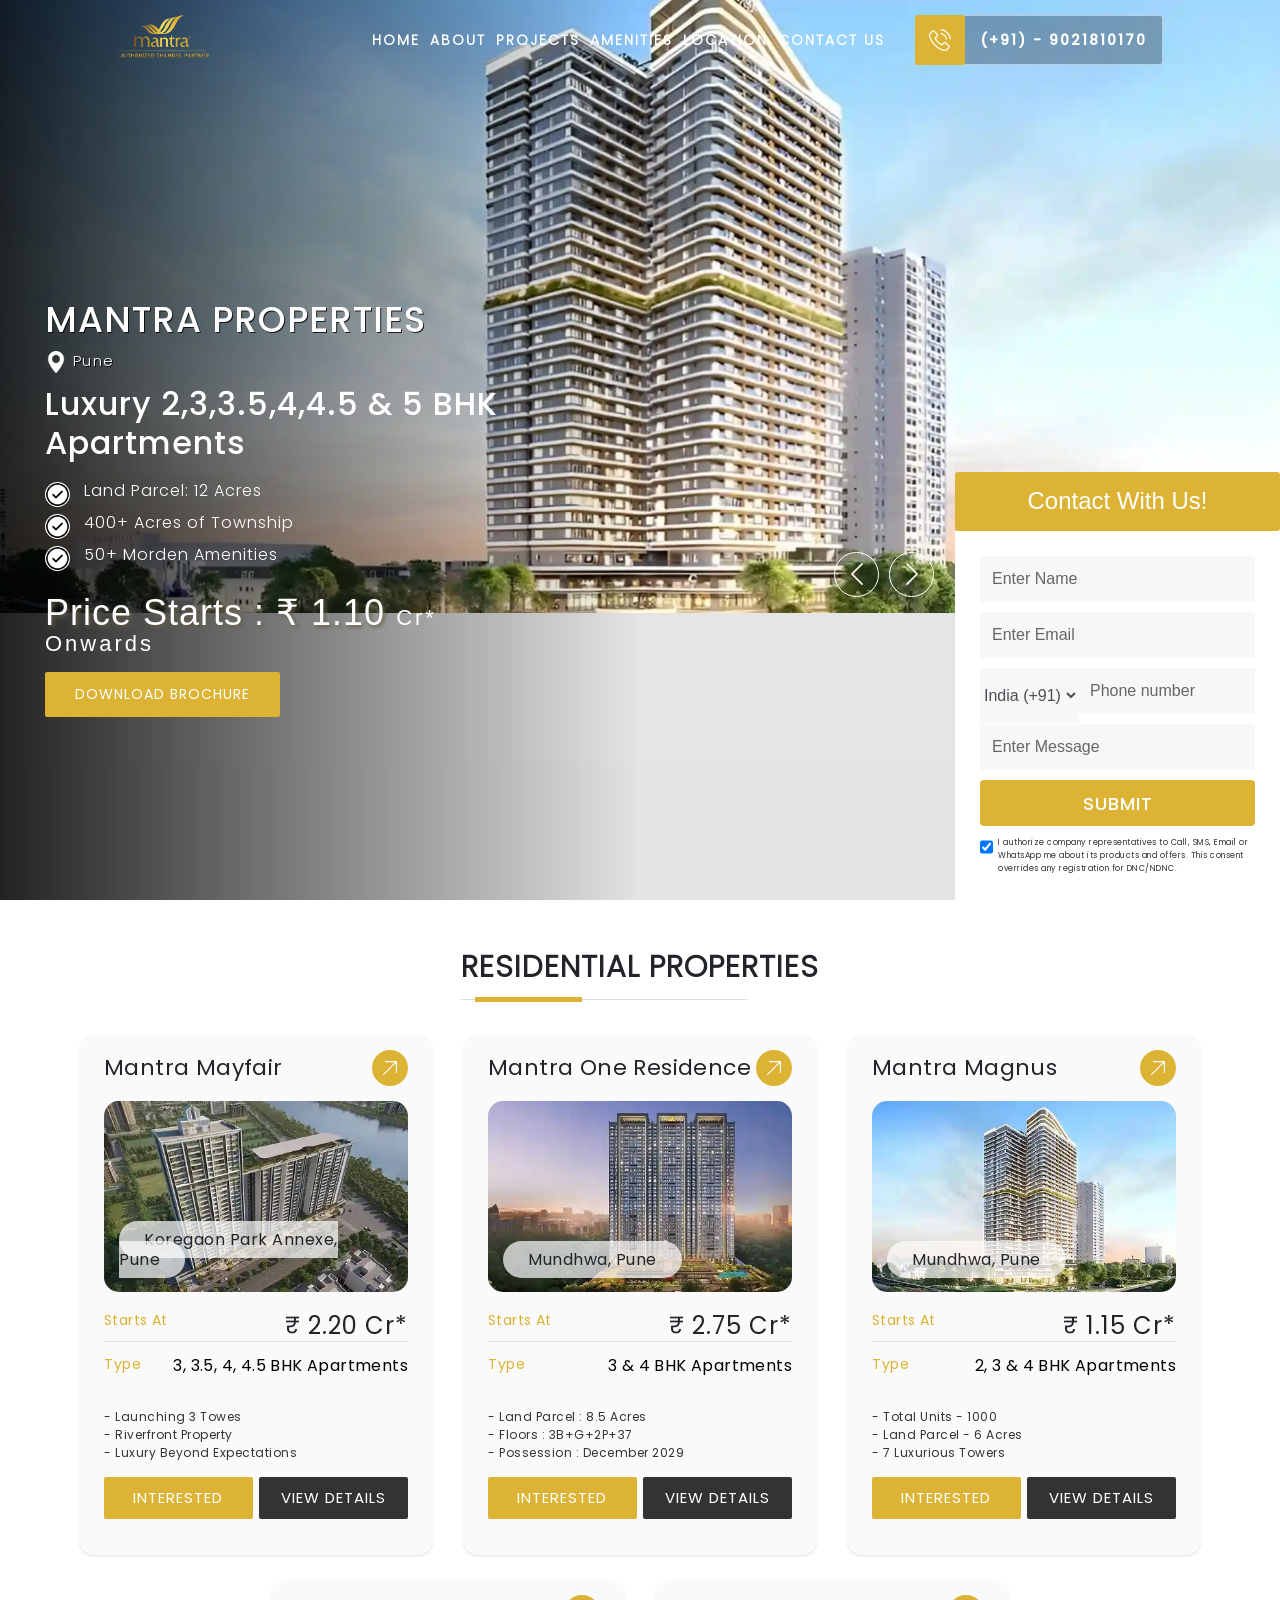
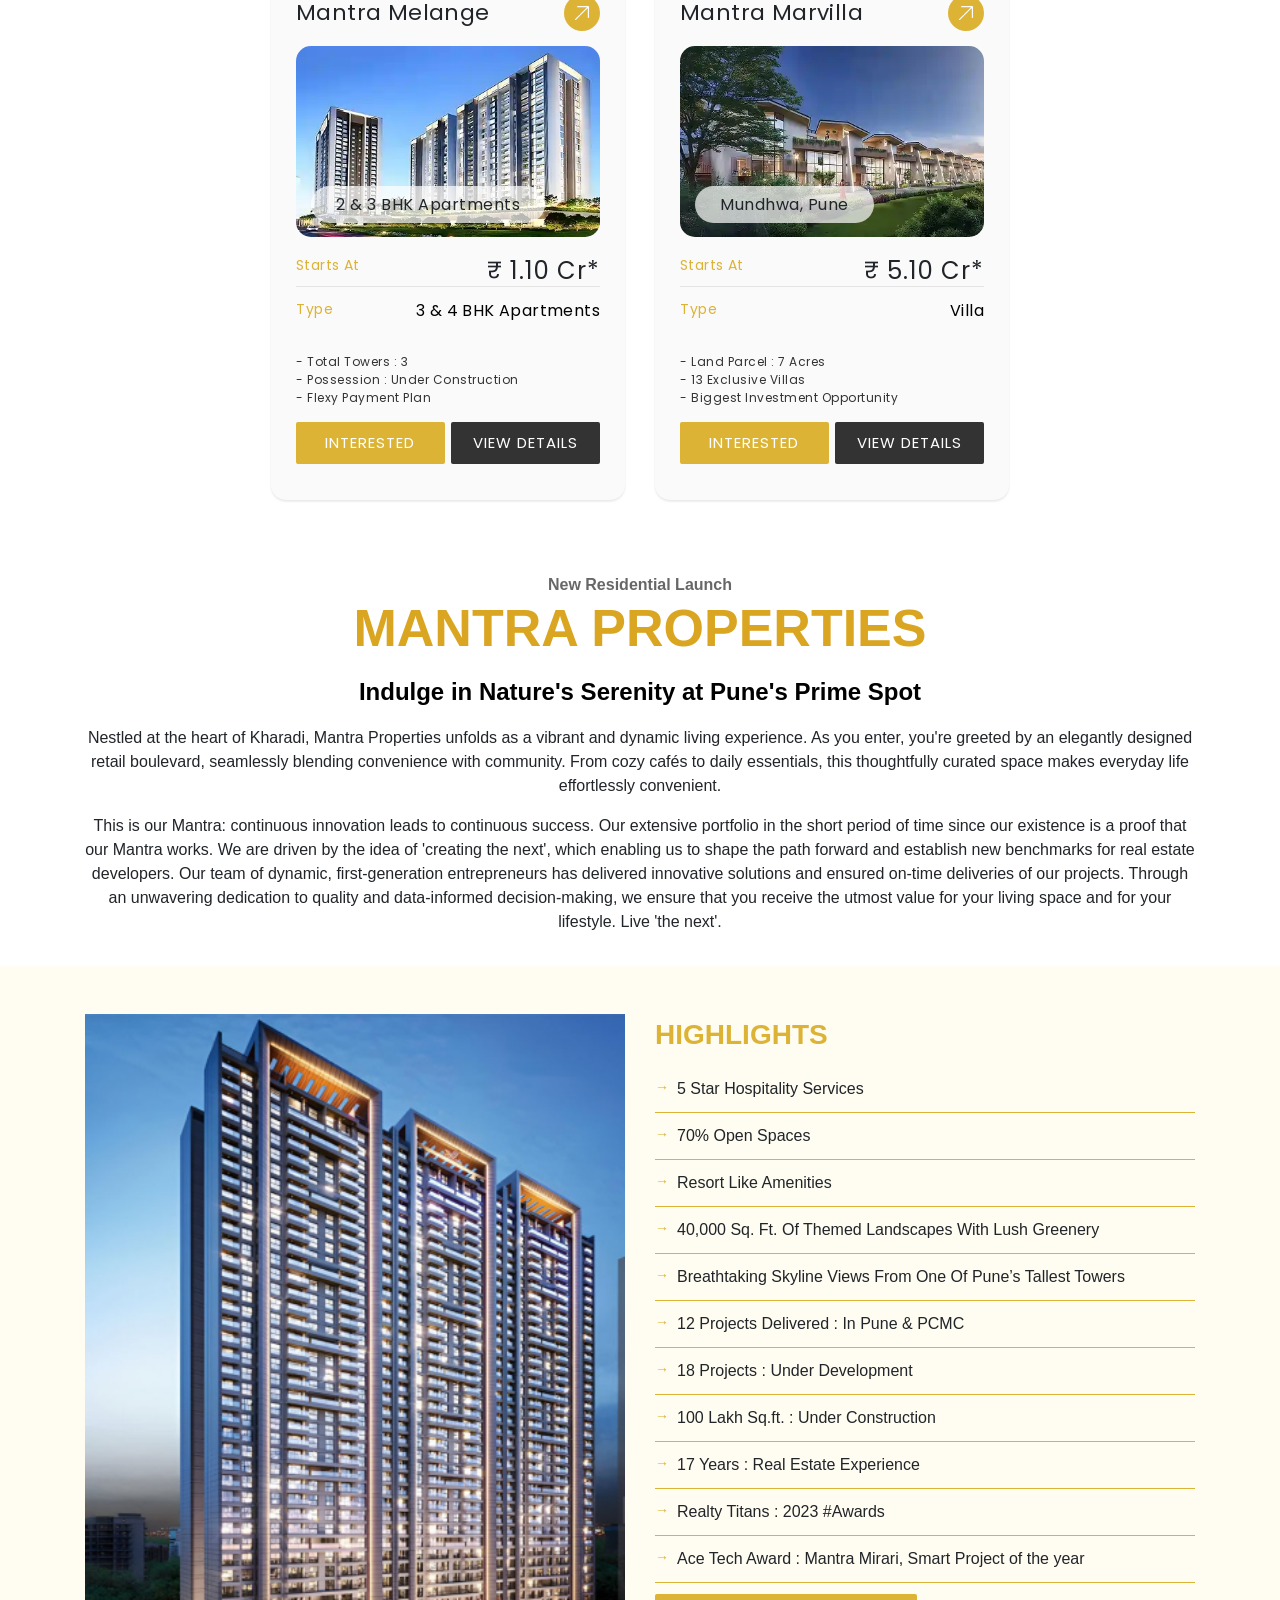
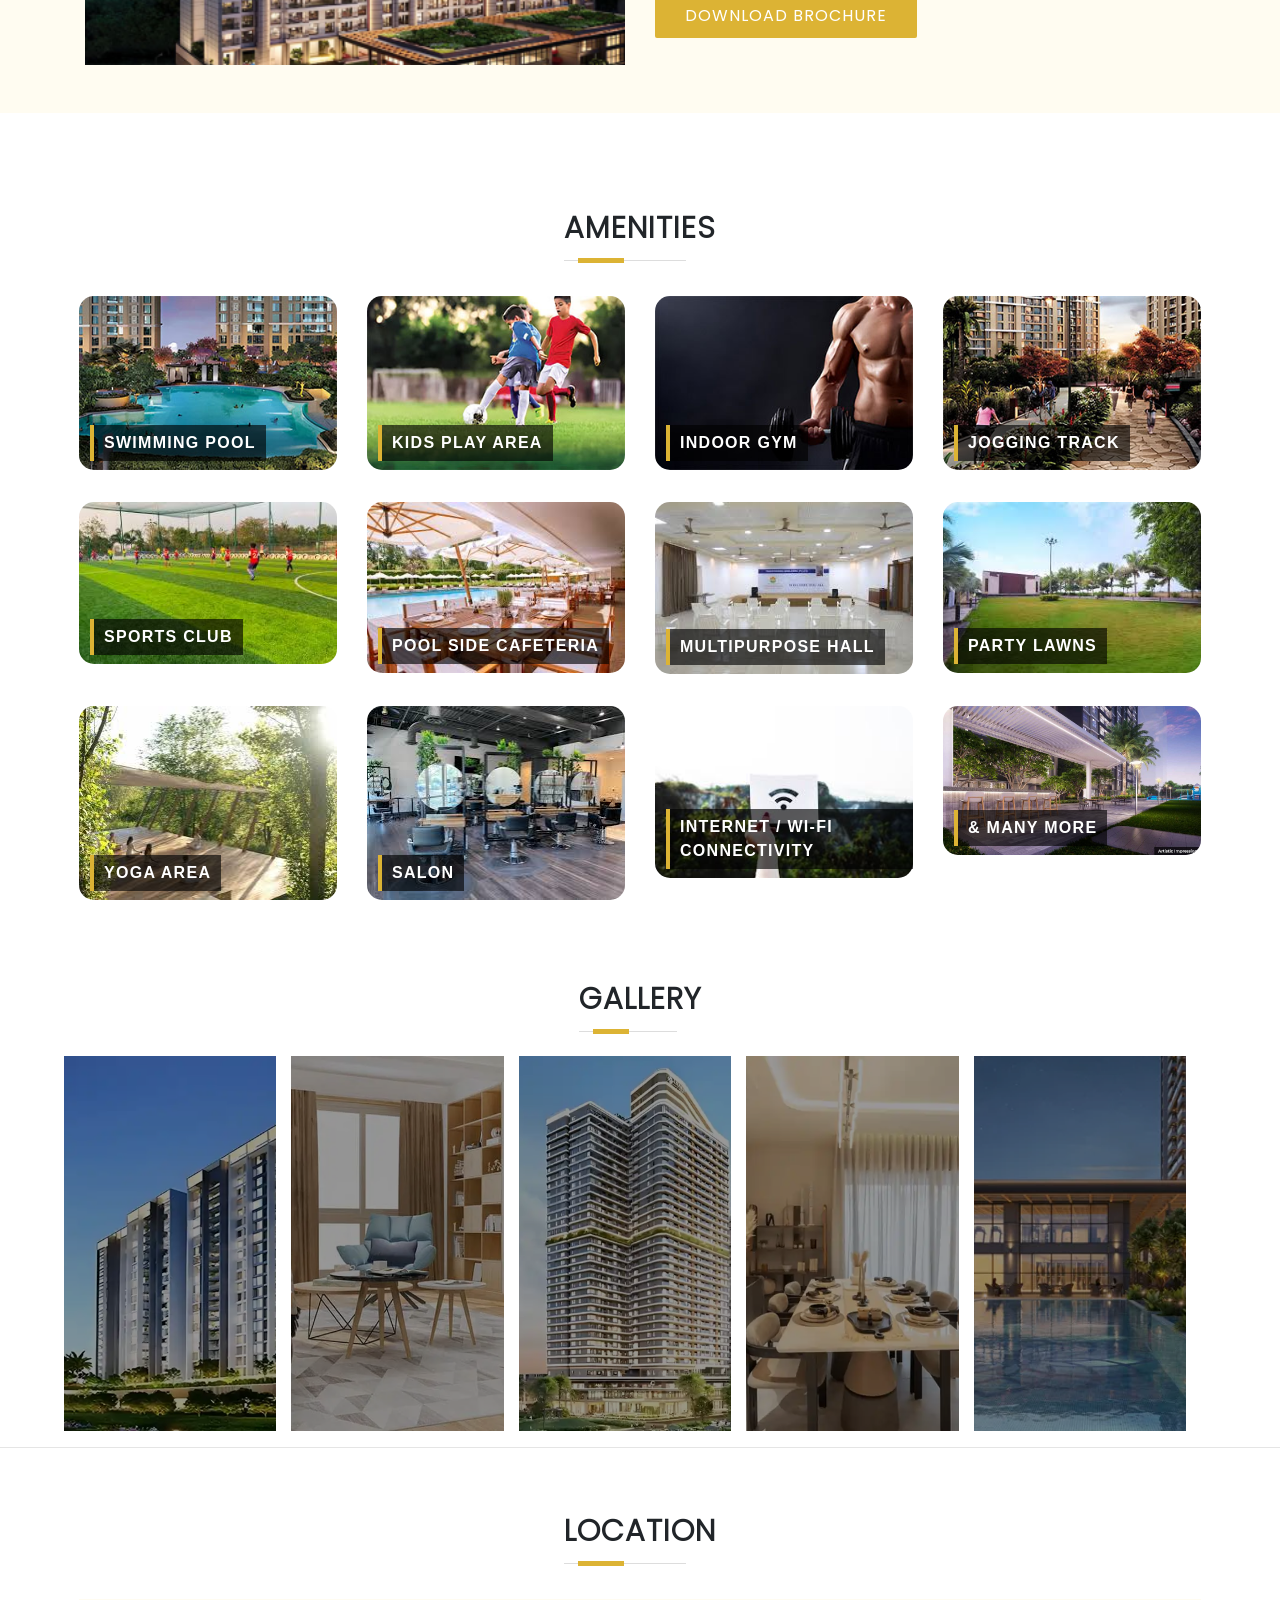
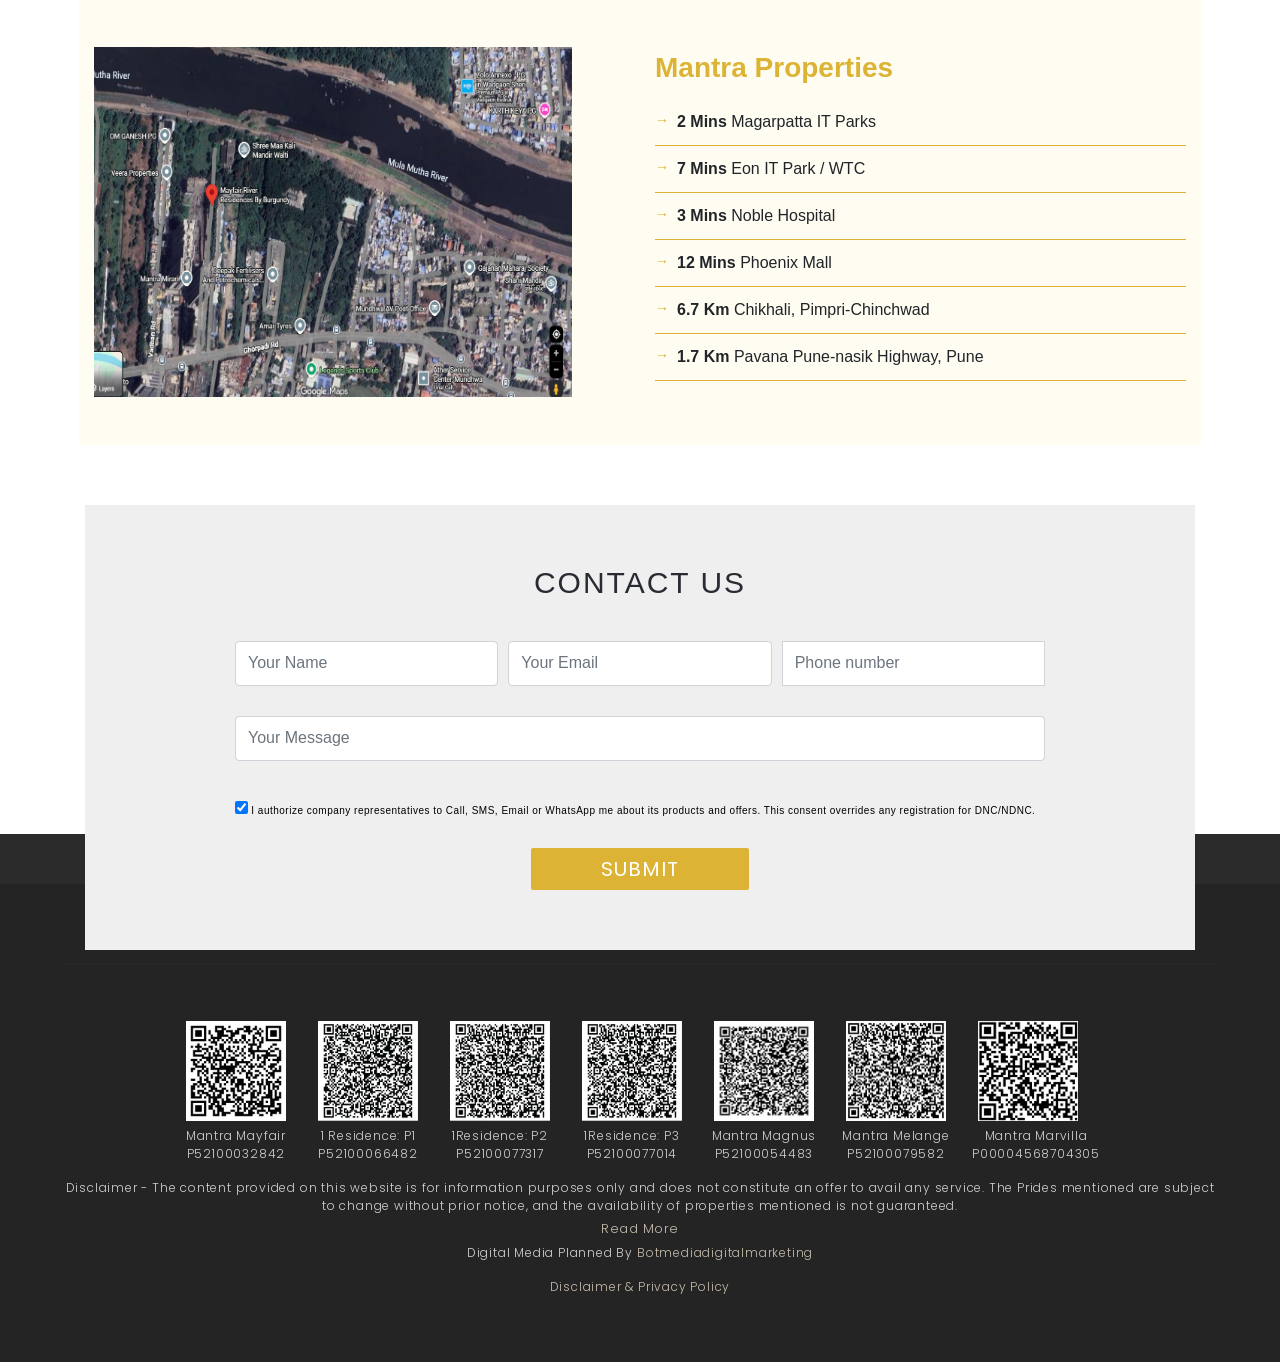
==== index.html @ 7370e125 "add" ====
﻿<!doctype html>
<html lang="en">
<meta http-equiv="content-type" content="text/html;charset=UTF-8" />

<head>
  <meta charset="utf-8">
  <meta name="viewport" content="width=device-width, initial-scale=1, shrink-to-fit=no">
  <title>Mantra Properties | Pune | 2, 3, 3.5, 4, 4.5 & 5 BHK Apartments </title>
  <link rel="shortcut icon" href="images/others/favicon.png" type="image/x-icon">
  <meta name="keywords"
    content="Mantra Properties, Pune, 2, 3, 3.5, 4, 4.5 & 5 BHK Apartments, Mantra Mayfair, One resisdence , Magnus , Melange, Burgundy Marvilla">
  <meta name="description"
    content="Mantra Properties is a leading real estate company in Pune. Nestled at the heart of Kharadi, Mantra Properties unfolds as a vibrant and dynamic living experience. ">
  <link rel="stylesheet" href="css/bootstrap.min.css">
  <link rel="stylesheet" href="css/magnific-popup.css">
  <!-- <link rel="preload" href="fonts/micon.woff2" as="font" type="font/woff2" crossorigin /> -->
  <link rel="stylesheet" href="../cdnjs.cloudflare.com/ajax/libs/font-awesome/4.7.0/css/font-awesome.min.css">
  <!-- <link rel="stylesheet" href="css/style.css"  media="print" onload="this.media='all'; this.onload=null;"> -->
  <link rel="stylesheet" href="css/style.css">
  <!-- <link rel="stylesheet" href="css/micro-site.css"> -->
  <!-- <link rel="stylesheet" href="css/respo.css"> -->

  <!-- Google Tag Manager -->
  <script>(function (w, d, s, l, i) {
      w[l] = w[l] || []; w[l].push({
        'gtm.start':
          new Date().getTime(), event: 'gtm.js'
      }); var f = d.getElementsByTagName(s)[0],
        j = d.createElement(s), dl = l != 'dataLayer' ? '&l=' + l : ''; j.async = true; j.src =
          '../www.googletagmanager.com/gtm5445.html?id=' + i + dl; f.parentNode.insertBefore(j, f);
    })(window, document, 'script', 'dataLayer', 'GTM-PCQ9DB93');</script>
  <!-- End Google Tag Manager -->
  <!-- Google tag (gtag.js) -->
  <script async src="https://www.googletagmanager.com/gtag/js?id=AW-17489241888"></script>
  <script>
    window.dataLayer = window.dataLayer || [];
    function gtag() { dataLayer.push(arguments); }
    gtag('js', new Date());

    gtag('config', 'AW-17489241888');
  </script>
  <style>
    select.form-select.my_country_name {
      width: 99px;
      height: 46px;
      color: #495057;
      border: 0.5px solid #ccc;
    }

    @media only screen and (max-width: 991px) {
      select.form-select.my_country_name {
        width: 99px;
        height: 41.5px;
        color: #495057;
        border: 0.5px solid #ccc;
        background-color: #ffffff;
      }
    }

    @media screen and (max-width:767px) {
      select.form-select.my_country_name {
        width: 99px;
        height: 41.5px;
        color: #495057;
        border: 0.5px solid #ccc;
        background-color: #ffffff;
      }

    }

    #contactusselect {
      height: 55px;
      border: none;
      background-color: #f7f7f7;
    }

    @media only screen and (max-width: 991px) {
      #contactusselect {
        height: 46px;
        border: none;
        background-color: #f7f7f7;
      }
    }

    @media screen and (max-width:767px) {

      #contactusselect {
        height: 46px;
        border: none;
        background-color: #f7f7f7;
      }

    }

    .mobile-bottom {
      background: #000;
      position: fixed;
      bottom: 0;
      width: 100%;
      z-index: 9;
      border-top: 1px solid #3c3c3c;
      display: none
    }

    .mobile-bottom ul {
      padding: 0;
      margin: 0;
      display: flex;
      flex-direction: row;
      flex-wrap: wrap;
    }

    .mobile-bottom li {
      display: inline-block;
      width: 32%;
      padding: 10px 10px;
      color: #333;
      text-align: center;
      border-right: 1px solid #606060
    }

    .mobile-bottom .last-child {
      border-right: none;
    }

    .mobile-bottom li i {
      font-size: 20px;
      color: #bb892c
    }

    .mobile-bottom li a {
      color: #fff;
      text-align: center;
      text-decoration: none;
      width: 100%;
      display: block;
      font-size: 14px
    }

    .mobile-bottom img {
      width: 30px;
      height: 30px;
      margin-bottom: 0
    }

    @media screen and (max-width:767px) {
      .mobile-bottom {
        display: block
      }
    }
  </style>
</head>

<body>
  <div class="mobile-bottom">
    <ul>
      <li>
        <a
          href="https://api.whatsapp.com/send?phone=+919021810170%20&amp;text=Hello,%20Looking%20for%20Mantra%20Properties,%20Pune.%20Get%20in%20touch%20with%20me%20my%20name%20is">
          <div class="sheak">
            <img src="images/whatsapp.png" alt="whatsapp">
          </div>
        </a>
      </li>
      <li>
        <a href="index.html">
          <div class="sheak">
            <img src="images/builder-logo-light.png" alt="phone" width="50px" height="50px" class="img-responsive">
          </div>
        </a>
      </li>
      <li class="last-child">
        <a href="tel:+919021810170">
          <div class="sheak">
            <img src="images/phone.png" alt="phone">
          </div>
        </a>
      </li>
    </ul>
  </div>
  <!-- Google Tag Manager (noscript) -->
  <noscript><iframe src="https://www.googletagmanager.com/ns.html?id=GTM-PCQ9DB93" height="0" width="0"
      style="display:none;visibility:hidden"></iframe></noscript>
  <!-- End Google Tag Manager (noscript) -->
  <header class="header_area">
    <div class="main_header_area animated">
      <div class="inner-box">
        <nav id="navigation1" class="navigation">
          <div class="nav-header">
            <a class="nav-brand" href="index.html">
              <img class="deks_logo" src="images/builder-logo-light.png" alt="image">
            </a>
            <div class="nav-toggle" type="button" data-bs-toggle="collapse" data-bs-target="#navigation1"></div>
          </div>
          <div class="nav-menus-wrapper navbar-collapse c" id="navigation1">
            <ul class="nav-menu align-to-right">
              <li class="nav-item"><a href="index.html" class="nav-item-2">Home</a></li>
              <li><a href="#overview" class="nav-item-2">About</a></li>
              <li><a href="#projects" class="nav-item-2">Projects</a></li>
              <li><a href="#amenities" class="nav-item-2">Amenities</a></li>
              <li><a href="#location" class="nav-item-2">Location</a></li>
              <li><a href="#contact-us" class="nav-item-2">Contact Us</a></li>
              <li><a href="tel:+91-9021810170"><small><img src="images/icon/phone-call.png" alt="icon"></small>
                  <span>(+91) - 9021810170</span></a></li>
            </ul>
          </div>
        </nav>
      </div>
    </div>
  </header>

  <!--gallery-->
  <div class="gallery-wrapper micro-gallery" id="gallery">
    <div class="content">
      <div class="gallery">
        <div id="demo" class="carousel slide" data-ride="carousel">
          <div class="carousel-inner">
            <div class="carousel-item active">
              <picture>
                <source media="(max-width:768px)" srcset="images/slider/banner2.webp">
                <img src="images/slider/banner2.webp" class="img-fluid w-100" alt="banner image">
              </picture>
            </div>
            <div class="carousel-item ">
              <picture>
                <source media="(max-width:768px)" srcset="images/slider/banner3.webp">
                <img src="images/slider/banner3.webp" class="img-fluid w-100" alt="banner image">
              </picture>
            </div>
          </div>
          <div class="arow-sl-mic">
            <div class="swiper-prev-button">
              <div class="span">
                <a class="carousel-control-prev" href="#demo" data-slide="prev">
                  <img class="material-icons" src="images/icon/prev.png" alt="icon">
                </a>
              </div>
            </div>
            <div class="swiper-next-button">
              <div class="span">
                <a class="carousel-control-next" href="#demo" data-slide="next">
                  <img class="material-icons" src="images/icon/next.png" alt="icon">
                </a>
              </div>
            </div>
          </div>
        </div>
      </div>

      <div class="main-content">
        <div class="inner-content">
          <div class="right-box">
            <div class="box">
              <h1>Mantra Properties </h1>
              <p><img src="images/icon/location.webp" alt=""> Pune</p>
              <h6>Luxury 2,3,3.5,4,4.5 & 5 BHK Apartments</h6>
              <ul>
                <li><img src="images/icon/checkb.png" alt="icon"> <span>Land Parcel: 12 Acres</span></li>
                <li><img src="images/icon/checkb.png" alt="icon"> <span>400+ Acres of Township </span></li>
                <li><img src="images/icon/checkb.png" alt="icon"> <span>50+ Morden Amenities</span></li>
              </ul>
              <div class="price-box">
                <div class="inner-p notifications_store">
                  <h2 id="number_notification">Price Starts : ₹ 1.10 <span>Cr* Onwards</span>
                  </h2>
                </div>
              </div>
              <div class="mobile-brochure">
                <button class="light-btn mb" data-toggle="modal" data-target="#form">Download Brochure</button>
              </div>
            </div>
          </div>
        </div>
      </div>
    </div>
  </div>
  <div class="form-box">
    <div class="top_form">
      <h2>Contact With Us! <span> <i class="fa fa-minus-circle mybtn" aria-hidden="true" id="showfrm"></i> </span></h2>
    </div>
    <div class="Pricelistdiv12 inner-box" id="Pricelistdiv121111">
      <div class="from-banner">
        <div class="form_content">
          <div class="Pricelistdiv12">
            <form action="contact.php" method="post" class="form-side" id="pardotForm" class="pardotForm">
              <div class="form_inner">
                <div class="box">
                  <input type="text" class="form-control" id="fname" name="name" required placeholder="Enter Name">
                  <div class="error" id="name_error"></div>
                </div>
                <div class="box">
                  <input type="email" class="form-control" id="email" placeholder="Enter Email" name="email" required>
                  <div class="error" id="address_error"></div>
                </div>
                <div class="box input-group">
                  <select class=" form-select my_country_name " id="contactusselect" name="country_name">
                    <option data-countrycode="IN" value="India" data-contry_code="91">India (+91)</option>
                    <option data-countrycode="AF" value="Afghanistan" data-contry_code="93">Afghanistan (+93)</option>
                    <option data-countrycode="AL" value="Albania" data-contry_code="355">Albania (+355)</option>
                    <option data-countrycode="DZ" value="Algeria" data-contry_code="213">Algeria (+213)</option>
                    <option data-countrycode="AS" value="American Samoa" data-contry_code="1-684">American Samoa
                      (+1-684)
                    </option>
                    <option data-countrycode="AD" value="Andorra" data-contry_code="376">Andorra (+376)</option>
                    <option data-countrycode="AO" value="Angola" data-contry_code="244">Angola (+244)</option>
                    <option data-countrycode="AI" value="Anguilla" data-contry_code="1-264">Anguilla (+1-264)</option>
                    <option data-countrycode="AQ" value="Antarctica" data-contry_code="672">Antarctica (+672)</option>
                    <option data-countrycode="AG" value="Antigua and Barbuda" data-contry_code="1-268">Antigua and
                      Barbuda
                      (+1-268)</option>
                    <option data-countrycode="AR" value="Argentina" data-contry_code="54">Argentina (+54)</option>
                    <option data-countrycode="AM" value="Armenia" data-contry_code="374">Armenia (+374)</option>
                    <option data-countrycode="AW" value="Aruba" data-contry_code="297">Aruba (+297)</option>
                    <option data-countrycode="AU" value="Australia" data-contry_code="61">Australia (+61)</option>
                    <option data-countrycode="AT" value="Austria" data-contry_code="43">Austria (+43)</option>
                    <option data-countrycode="AZ" value="Azerbaijan" data-contry_code="994">Azerbaijan (+994)</option>
                    <option data-countrycode="BS" value="Bahamas" data-contry_code="1-242">Bahamas (+1-242)</option>
                    <option data-countrycode="BH" value="Bahrain" data-contry_code="973">Bahrain (+973)</option>
                    <option data-countrycode="BD" value="Bangladesh" data-contry_code="880">Bangladesh (+880)</option>
                    <option data-countrycode="BB" value="Barbados" data-contry_code="1-246">Barbados (+1-246)</option>
                    <option data-countrycode="BY" value="Belarus" data-contry_code="375">Belarus (+375)</option>
                    <option data-countrycode="BE" value="Belgium" data-contry_code="32">Belgium (+32)</option>
                    <option data-countrycode="BZ" value="Belize" data-contry_code="501">Belize (+501)</option>
                    <option data-countrycode="BJ" value="Benin" data-contry_code="229">Benin (+229)</option>
                    <option data-countrycode="BM" value="Bermuda" data-contry_code="1-441">Bermuda (+1-441)</option>
                    <option data-countrycode="BT" value="Bhutan" data-contry_code="975">Bhutan (+975)</option>
                    <option data-countrycode="BO" value="Bolivia" data-contry_code="591">Bolivia (+591)</option>
                    <option data-countrycode="BA" value="Bosnia and Herzegowina" data-contry_code="387">Bosnia and
                      Herzegowina (+387)</option>
                    <option data-countrycode="BW" value="Botswana" data-contry_code="267">Botswana (+267)</option>
                    <option data-countrycode="BV" value="Bouvet Island" data-contry_code="47">Bouvet Island (+47)
                    </option>
                    <option data-countrycode="BR" value="Brazil" data-contry_code="55">Brazil (+55)</option>
                    <option data-countrycode="IO" value="British Indian Ocean Territory" data-contry_code="246">British
                      Indian Ocean Territory (+246)</option>
                    <option data-countrycode="BN" value="Brunei Darussalam" data-contry_code="673">Brunei Darussalam
                      (+673)
                    </option>
                    <option data-countrycode="BG" value="Bulgaria" data-contry_code="359">Bulgaria (+359)</option>
                    <option data-countrycode="BF" value="Burkina Faso" data-contry_code="226">Burkina Faso (+226)
                    </option>
                    <option data-countrycode="BI" value="Burundi" data-contry_code="257">Burundi (+257)</option>
                    <option data-countrycode="KH" value="Cambodia" data-contry_code="855">Cambodia (+855)</option>
                    <option data-countrycode="CM" value="Cameroon" data-contry_code="237">Cameroon (+237)</option>
                    <option data-countrycode="CA" value="Canada" data-contry_code="1">Canada (+1)</option>
                    <option data-countrycode="CV" value="Cape Verde" data-contry_code="238">Cape Verde (+238)</option>
                    <option data-countrycode="KY" value="Cayman Islands" data-contry_code="1-345">Cayman Islands
                      (+1-345)
                    </option>
                    <option data-countrycode="CF" value="Central African Republic" data-contry_code="236">Central
                      African
                      Republic (+236)</option>
                    <option data-countrycode="TD" value="Chad" data-contry_code="235">Chad (+235)</option>
                    <option data-countrycode="CL" value="Chile" data-contry_code="56">Chile (+56)</option>
                    <option data-countrycode="CN" value="China" data-contry_code="86">China (+86)</option>
                    <option data-countrycode="CX" value="Christmas Island" data-contry_code="61">Christmas Island (+61)
                    </option>
                    <option data-countrycode="CC" value="Cocos (Keeling) Islands" data-contry_code="61">Cocos (Keeling)
                      Islands (+61)</option>
                    <option data-countrycode="CO" value="Colombia" data-contry_code="57">Colombia (+57)</option>
                    <option data-countrycode="KM" value="Comoros" data-contry_code="269">Comoros (+269)</option>
                    <option data-countrycode="CG" value="Congo Democratic Republic of" data-contry_code="242">Congo
                      Democratic Republic of (+242)</option>
                    <option data-countrycode="CK" value="Cook Islands" data-contry_code="682">Cook Islands (+682)
                    </option>
                    <option data-countrycode="CR" value="Costa Rica" data-contry_code="506">Costa Rica (+506)</option>
                    <option data-countrycode="CI" value="Cote D'Ivoire" data-contry_code="225">Cote D'Ivoire (+225)
                    </option>
                    <option data-countrycode="HR" value="Croatia" data-contry_code="385">Croatia (+385)</option>
                    <option data-countrycode="CU" value="Cuba" data-contry_code="53">Cuba (+53)</option>
                    <option data-countrycode="CY" value="Cyprus" data-contry_code="357">Cyprus (+357)</option>
                    <option data-countrycode="CZ" value="Czech Republic" data-contry_code="420">Czech Republic (+420)
                    </option>
                    <option data-countrycode="DK" value="Denmark" data-contry_code="45">Denmark (+45)</option>
                    <option data-countrycode="DJ" value="Djibouti" data-contry_code="253">Djibouti (+253)</option>
                    <option data-countrycode="DM" value="Dominica" data-contry_code="1-767">Dominica (+1-767)</option>
                    <option data-countrycode="DO" value="Dominican Republic" data-contry_code="1-809">Dominican Republic
                      (+1-809)</option>
                    <option data-countrycode="TL" value="Timor-Leste" data-contry_code="670">Timor-Leste (+670)</option>
                    <option data-countrycode="EC" value="Ecuador" data-contry_code="593">Ecuador (+593)</option>
                    <option data-countrycode="EG" value="Egypt" data-contry_code="20">Egypt (+20)</option>
                    <option data-countrycode="SV" value="El Salvador" data-contry_code="503">El Salvador (+503)</option>
                    <option data-countrycode="GQ" value="Equatorial Guinea" data-contry_code="240">Equatorial Guinea
                      (+240)
                    </option>
                    <option data-countrycode="ER" value="Eritrea" data-contry_code="291">Eritrea (+291)</option>
                    <option data-countrycode="EE" value="Estonia" data-contry_code="372">Estonia (+372)</option>
                    <option data-countrycode="ET" value="Ethiopia" data-contry_code="251">Ethiopia (+251)</option>
                    <option data-countrycode="FK" value="Falkland Islands (Malvinas)" data-contry_code="500">Falkland
                      Islands (Malvinas) (+500)</option>
                    <option data-countrycode="FO" value="Faroe Islands" data-contry_code="298">Faroe Islands (+298)
                    </option>
                    <option data-countrycode="FJ" value="Fiji" data-contry_code="679">Fiji (+679)</option>
                    <option data-countrycode="FI" value="Finland" data-contry_code="358">Finland (+358)</option>
                    <option data-countrycode="FR" value="France" data-contry_code="33">France (+33)</option>
                    <option data-countrycode="GF" value="French Guiana" data-contry_code="594">French Guiana (+594)
                    </option>
                    <option data-countrycode="PF" value="French Polynesia" data-contry_code="689">French Polynesia
                      (+689)
                    </option>
                    <option data-countrycode="GA" value="Gabon" data-contry_code="241">Gabon (+241)</option>
                    <option data-countrycode="GM" value="Gambia" data-contry_code="220">Gambia (+220)</option>
                    <option data-countrycode="GE" value="Georgia" data-contry_code="995">Georgia (+995)</option>
                    <option data-countrycode="DE" value="Germany" data-contry_code="49">Germany (+49)</option>
                    <option data-countrycode="GH" value="Ghana" data-contry_code="233">Ghana (+233)</option>
                    <option data-countrycode="GI" value="Gibraltar" data-contry_code="350">Gibraltar (+350)</option>
                    <option data-countrycode="GR" value="Greece" data-contry_code="30">Greece (+30)</option>
                    <option data-countrycode="GL" value="Greenland" data-contry_code="299">Greenland (+299)</option>
                    <option data-countrycode="GD" value="Grenada" data-contry_code="1-473">Grenada (+1-473)</option>
                    <option data-countrycode="GP" value="Guadeloupe" data-contry_code="590">Guadeloupe (+590)</option>
                    <option data-countrycode="GU" value="Guam" data-contry_code="1-671">Guam (+1-671)</option>
                    <option data-countrycode="GT" value="Guatemala" data-contry_code="502">Guatemala (+502)</option>
                    <option data-countrycode="GN" value="Guinea" data-contry_code="224">Guinea (+224)</option>
                    <option data-countrycode="GW" value="Guinea-bissau" data-contry_code="245">Guinea-bissau (+245)
                    </option>
                    <option data-countrycode="GY" value="Guyana" data-contry_code="592">Guyana (+592)</option>
                    <option data-countrycode="HT" value="Haiti" data-contry_code="509">Haiti (+509)</option>
                    <option data-countrycode="HM" value="Heard Island and McDonald Islands" data-contry_code="011">Heard
                      Island and McDonald Islands (+011)</option>
                    <option data-countrycode="HN" value="Honduras" data-contry_code="504">Honduras (+504)</option>
                    <option data-countrycode="HK" value="Hong Kong" data-contry_code="852">Hong Kong (+852)</option>
                    <option data-countrycode="HU" value="Hungary" data-contry_code="36">Hungary (+36)</option>
                    <option data-countrycode="IS" value="Iceland" data-contry_code="354">Iceland (+354)</option>
                    <option data-countrycode="IN" value="India" data-contry_code="91" selected="">India (+91)</option>
                    <option data-countrycode="ID" value="Indonesia" data-contry_code="62">Indonesia (+62)</option>
                    <option data-countrycode="IR" value="Iran (Islamic Republic of)" data-contry_code="98">Iran (Islamic
                      Republic of) (+98)</option>
                    <option data-countrycode="IQ" value="Iraq" data-contry_code="964">Iraq (+964)</option>
                    <option data-countrycode="IE" value="Ireland" data-contry_code="353">Ireland (+353)</option>
                    <option data-countrycode="IL" value="Israel" data-contry_code="972">Israel (+972)</option>
                    <option data-countrycode="IT" value="Italy" data-contry_code="39">Italy (+39)</option>
                    <option data-countrycode="JM" value="Jamaica" data-contry_code="1-876">Jamaica (+1-876)</option>
                    <option data-countrycode="JP" value="Japan" data-contry_code="81">Japan (+81)</option>
                    <option data-countrycode="JO" value="Jordan" data-contry_code="962">Jordan (+962)</option>
                    <option data-countrycode="KZ" value="Kazakhstan" data-contry_code="7">Kazakhstan (+7)</option>
                    <option data-countrycode="KE" value="Kenya" data-contry_code="254">Kenya (+254)</option>
                    <option data-countrycode="KI" value="Kiribati" data-contry_code="686">Kiribati (+686)</option>
                    <option data-countrycode="KP" value="Korea, Democratic People's Republic of" data-contry_code="850">
                      Korea, Democratic People's Republic of (+850)</option>
                    <option data-countrycode="KR" value="South Korea" data-contry_code="82">South Korea (+82)</option>
                    <option data-countrycode="KW" value="Kuwait" data-contry_code="965">Kuwait (+965)</option>
                    <option data-countrycode="KG" value="Kyrgyzstan" data-contry_code="996">Kyrgyzstan (+996)</option>
                    <option data-countrycode="LA" value="Lao People's Democratic Republic" data-contry_code="856">Lao
                      People's Democratic Republic (+856)</option>
                    <option data-countrycode="LV" value="Latvia" data-contry_code="371">Latvia (+371)</option>
                    <option data-countrycode="LB" value="Lebanon" data-contry_code="961">Lebanon (+961)</option>
                    <option data-countrycode="LS" value="Lesotho" data-contry_code="266">Lesotho (+266)</option>
                    <option data-countrycode="LR" value="Liberia" data-contry_code="231">Liberia (+231)</option>
                    <option data-countrycode="LY" value="Libya" data-contry_code="218">Libya (+218)</option>
                    <option data-countrycode="LI" value="Liechtenstein" data-contry_code="423">Liechtenstein (+423)
                    </option>
                    <option data-countrycode="LT" value="Lithuania" data-contry_code="370">Lithuania (+370)</option>
                    <option data-countrycode="LU" value="Luxembourg" data-contry_code="352">Luxembourg (+352)</option>
                    <option data-countrycode="MO" value="Macao" data-contry_code="853">Macao (+853)</option>
                    <option data-countrycode="MK" value="Macedonia, The Former Yugoslav Republic of"
                      data-contry_code="389">
                      Macedonia, The Former Yugoslav Republic of (+389)</option>
                    <option data-countrycode="MG" value="Madagascar" data-contry_code="261">Madagascar (+261)</option>
                    <option data-countrycode="MW" value="Malawi" data-contry_code="265">Malawi (+265)</option>
                    <option data-countrycode="MY" value="Malaysia" data-contry_code="60">Malaysia (+60)</option>
                    <option data-countrycode="MV" value="Maldives" data-contry_code="960">Maldives (+960)</option>
                    <option data-countrycode="ML" value="Mali" data-contry_code="223">Mali (+223)</option>
                    <option data-countrycode="MT" value="Malta" data-contry_code="356">Malta (+356)</option>
                    <option data-countrycode="MH" value="Marshall Islands" data-contry_code="692">Marshall Islands
                      (+692)
                    </option>
                    <option data-countrycode="MQ" value="Martinique" data-contry_code="596">Martinique (+596)</option>
                    <option data-countrycode="MR" value="Mauritania" data-contry_code="222">Mauritania (+222)</option>
                    <option data-countrycode="MU" value="Mauritius" data-contry_code="230">Mauritius (+230)</option>
                    <option data-countrycode="YT" value="Mayotte" data-contry_code="262">Mayotte (+262)</option>
                    <option data-countrycode="MX" value="Mexico" data-contry_code="52">Mexico (+52)</option>
                    <option data-countrycode="FM" value="Micronesia, Federated States of" data-contry_code="691">
                      Micronesia,
                      Federated States of (+691)</option>
                    <option data-countrycode="MD" value="Moldova" data-contry_code="373">Moldova (+373)</option>
                    <option data-countrycode="MC" value="Monaco" data-contry_code="377">Monaco (+377)</option>
                    <option data-countrycode="MN" value="Mongolia" data-contry_code="976">Mongolia (+976)</option>
                    <option data-countrycode="MS" value="Montserrat" data-contry_code="1-664">Montserrat (+1-664)
                    </option>
                    <option data-countrycode="MA" value="Morocco" data-contry_code="212">Morocco (+212)</option>
                    <option data-countrycode="MZ" value="Mozambique" data-contry_code="258">Mozambique (+258)</option>
                    <option data-countrycode="MM" value="Myanmar" data-contry_code="95">Myanmar (+95)</option>
                    <option data-countrycode="NA" value="Namibia" data-contry_code="264">Namibia (+264)</option>
                    <option data-countrycode="NR" value="Nauru" data-contry_code="674">Nauru (+674)</option>
                    <option data-countrycode="NP" value="Nepal" data-contry_code="977">Nepal (+977)</option>
                    <option data-countrycode="NL" value="Netherlands" data-contry_code="31">Netherlands (+31)</option>
                    <option data-countrycode="AN" value="Netherlands Antilles" data-contry_code="599">Netherlands
                      Antilles
                      (+599)</option>
                    <option data-countrycode="NC" value="New Caledonia" data-contry_code="687">New Caledonia (+687 )
                    </option>
                    <option data-countrycode="NZ" value="New Zealand" data-contry_code="64">New Zealand (+64)</option>
                    <option data-countrycode="NI" value="Nicaragua" data-contry_code="505">Nicaragua (+505)</option>
                    <option data-countrycode="NE" value="Niger" data-contry_code="227">Niger (+227)</option>
                    <option data-countrycode="NG" value="Nigeria" data-contry_code="234">Nigeria (+234)</option>
                    <option data-countrycode="NU" value="Niue" data-contry_code="683">Niue (+683)</option>
                    <option data-countrycode="NF" value="Norfolk Island" data-contry_code="672">Norfolk Island (+672)
                    </option>
                    <option data-countrycode="MP" value="Northern Mariana Islands" data-contry_code="1-670">Northern
                      Mariana
                      Islands (+1-670)</option>
                    <option data-countrycode="NO" value="Norway" data-contry_code="47">Norway (+47)</option>
                    <option data-countrycode="OM" value="Oman" data-contry_code="968">Oman (+968)</option>
                    <option data-countrycode="PK" value="Pakistan" data-contry_code="92">Pakistan (+92)</option>
                    <option data-countrycode="PW" value="Palau" data-contry_code="680">Palau (+680)</option>
                    <option data-countrycode="PA" value="Panama" data-contry_code="507">Panama (+507)</option>
                    <option data-countrycode="PG" value="Papua New Guinea" data-contry_code="675">Papua New Guinea
                      (+675)
                    </option>
                    <option data-countrycode="PY" value="Paraguay" data-contry_code="595">Paraguay (+595)</option>
                    <option data-countrycode="PE" value="Peru" data-contry_code="51">Peru (+51)</option>
                    <option data-countrycode="PH" value="Philippines" data-contry_code="63">Philippines (+63)</option>
                    <option data-countrycode="PN" value="Pitcairn" data-contry_code="64">Pitcairn (+64)</option>
                    <option data-countrycode="PL" value="Poland" data-contry_code="48">Poland (+48)</option>
                    <option data-countrycode="PT" value="Portugal" data-contry_code="351">Portugal (+351)</option>
                    <option data-countrycode="PR" value="Puerto Rico" data-contry_code="1-787">Puerto Rico (+1-787)
                    </option>
                    <option data-countrycode="QA" value="Qatar" data-contry_code="974">Qatar (+974)</option>
                    <option data-countrycode="RE" value="Reunion" data-contry_code="262">Reunion (+262)</option>
                    <option data-countrycode="RO" value="Romania" data-contry_code="40">Romania (+40)</option>
                    <option data-countrycode="RU" value="Russian Federation" data-contry_code="7">Russian Federation
                      (+7)
                    </option>
                    <option data-countrycode="RW" value="Rwanda" data-contry_code="250">Rwanda (+250)</option>
                    <option data-countrycode="KN" value="Saint Kitts and Nevis" data-contry_code="1-869">Saint Kitts and
                      Nevis (+1-869)</option>
                    <option data-countrycode="LC" value="Saint Lucia" data-contry_code="1-758">Saint Lucia (+1-758)
                    </option>
                    <option data-countrycode="VC" value="Saint Vincent and the Grenadines" data-contry_code="1-784">
                      Saint
                      Vincent and the Grenadines (+1-784)</option>
                    <option data-countrycode="WS" value="Samoa" data-contry_code="685">Samoa (+685)</option>
                    <option data-countrycode="SM" value="San Marino" data-contry_code="378">San Marino (+378)</option>
                    <option data-countrycode="ST" value="Sao Tome and Principe" data-contry_code="239">Sao Tome and
                      Principe
                      (+239)</option>
                    <option data-countrycode="SA" value="Saudi Arabia" data-contry_code="966">Saudi Arabia (+966)
                    </option>
                    <option data-countrycode="SN" value="Senegal" data-contry_code="221">Senegal (+221)</option>
                    <option data-countrycode="SC" value="Seychelles" data-contry_code="248">Seychelles (+248)</option>
                    <option data-countrycode="SL" value="Sierra Leone" data-contry_code="232">Sierra Leone (+232)
                    </option>
                    <option data-countrycode="SG" value="Singapore" data-contry_code="65">Singapore (+65)</option>
                    <option data-countrycode="SK" value="Slovakia (Slovak Republic)" data-contry_code="421">Slovakia
                      (Slovak
                      Republic) (+421)</option>
                    <option data-countrycode="SI" value="Slovenia" data-contry_code="386">Slovenia (+386)</option>
                    <option data-countrycode="SB" value="Solomon Islands" data-contry_code="677">Solomon Islands (+677)
                    </option>
                    <option data-countrycode="SO" value="Somalia" data-contry_code="252">Somalia (+252)</option>
                    <option data-countrycode="ZA" value="South Africa" data-contry_code="27">South Africa (+27)</option>
                    <option data-countrycode="GS" value="South Georgia and the South Sandwich Islands"
                      data-contry_code="500">South Georgia and the South Sandwich Islands (+500)</option>
                    <option data-countrycode="ES" value="Spain" data-contry_code="34">Spain (+34)</option>
                    <option data-countrycode="LK" value="Sri Lanka" data-contry_code="94">Sri Lanka (+94)</option>
                    <option data-countrycode="SH" value="Saint Helena, Ascension and Tristan da Cunha"
                      data-contry_code="290">Saint Helena, Ascension and Tristan da Cunha (+290)</option>
                    <option data-countrycode="PM" value="St. Pierre and Miquelon" data-contry_code="508">St. Pierre and
                      Miquelon (+508)</option>
                    <option data-countrycode="SD" value="Sudan" data-contry_code="249">Sudan (+249)</option>
                    <option data-countrycode="SR" value="Suriname" data-contry_code="597">Suriname (+597)</option>
                    <option data-countrycode="SJ" value="Svalbard and Jan Mayen Islands" data-contry_code="47">Svalbard
                      and
                      Jan Mayen Islands (+47)</option>
                    <option data-countrycode="SZ" value="Swaziland" data-contry_code="268">Swaziland (+268)</option>
                    <option data-countrycode="SE" value="Sweden" data-contry_code="46">Sweden (+46)</option>
                    <option data-countrycode="CH" value="Switzerland" data-contry_code="41">Switzerland (+41)</option>
                    <option data-countrycode="SY" value="Syrian Arab Republic" data-contry_code="963">Syrian Arab
                      Republic
                      (+963)</option>
                    <option data-countrycode="TW" value="Taiwan" data-contry_code="886">Taiwan (+886)</option>
                    <option data-countrycode="TJ" value="Tajikistan" data-contry_code="992">Tajikistan (+992)</option>
                    <option data-countrycode="TZ" value="Tanzania, United Republic of" data-contry_code="255">Tanzania,
                      United Republic of (+255)</option>
                    <option data-countrycode="TH" value="Thailand" data-contry_code="66">Thailand (+66)</option>
                    <option data-countrycode="TG" value="Togo" data-contry_code="228">Togo (+228)</option>
                    <option data-countrycode="TK" value="Tokelau" data-contry_code="690">Tokelau (+690)</option>
                    <option data-countrycode="TO" value="Tonga" data-contry_code="676">Tonga (+676)</option>
                    <option data-countrycode="TT" value="Trinidad and Tobago" data-contry_code="1-868">Trinidad and
                      Tobago
                      (+1-868)</option>
                    <option data-countrycode="TN" value="Tunisia" data-contry_code="216">Tunisia (+216)</option>
                    <option data-countrycode="TR" value="Turkey" data-contry_code="90">Turkey (+90)</option>
                    <option data-countrycode="TM" value="Turkmenistan" data-contry_code="993">Turkmenistan (+993)
                    </option>
                    <option data-countrycode="TC" value="Turks and Caicos Islands" data-contry_code="1-649">Turks and
                      Caicos
                      Islands (+1-649)</option>
                    <option data-countrycode="TV" value="Tuvalu" data-contry_code="688">Tuvalu (+688)</option>
                    <option data-countrycode="UG" value="Uganda" data-contry_code="256">Uganda (+256)</option>
                    <option data-countrycode="UA" value="Ukraine" data-contry_code="380">Ukraine (+380)</option>
                    <option data-countrycode="AE" value="United Arab Emirates" data-contry_code="971">United Arab
                      Emirates
                      (+971)</option>
                    <option data-countrycode="GB" value="United Kingdom" data-contry_code="44">United Kingdom (+44)
                    </option>
                    <option data-countrycode="US" value="United States" data-contry_code="1">United States (+1)</option>
                    <option data-countrycode="UM" value="United States Minor Outlying Islands" data-contry_code="246">
                      United
                      States Minor Outlying Islands (+246)</option>
                    <option data-countrycode="UY" value="Uruguay" data-contry_code="598">Uruguay (+598)</option>
                    <option data-countrycode="UZ" value="Uzbekistan" data-contry_code="998">Uzbekistan (+998)</option>
                    <option data-countrycode="VU" value="Vanuatu" data-contry_code="678">Vanuatu (+678)</option>
                    <option data-countrycode="VA" value="Vatican City State (Holy See)" data-contry_code="379">Vatican
                      City
                      State (Holy See) (+379)</option>
                    <option data-countrycode="VE" value="Venezuela" data-contry_code="58">Venezuela (+58)</option>
                    <option data-countrycode="VN" value="Vietnam" data-contry_code="84">Vietnam (+84)</option>
                    <option data-countrycode="VG" value="Virgin Islands (British)" data-contry_code="1-284">Virgin
                      Islands
                      (British) (+1-284)</option>
                    <option data-countrycode="VI" value="Virgin Islands (U.S.)" data-contry_code="1-340">Virgin Islands
                      (U.S.) (+1-340)</option>
                    <option data-countrycode="WF" value="Wallis and Futuna Islands" data-contry_code="681">Wallis and
                      Futuna
                      Islands (+681)</option>
                    <option data-countrycode="EH" value="Western Sahara" data-contry_code="212">Western Sahara (+212)
                    </option>
                    <option data-countrycode="YE" value="Yemen" data-contry_code="967">Yemen (+967)</option>
                    <option data-countrycode="RS" value="Serbia" data-contry_code="381">Serbia (+381)</option>
                    <option data-countrycode="ZM" value="Zambia" data-contry_code="260">Zambia (+260)</option>
                    <option data-countrycode="ZW" value="Zimbabwe" data-contry_code="263">Zimbabwe (+263)</option>
                    <option data-countrycode="AX" value="Aaland Islands" data-contry_code="358">Aaland Islands (+358)
                    </option>
                    <option data-countrycode="PS" value="Palestine" data-contry_code="970">Palestine (+970)</option>
                    <option data-countrycode="ME" value="Montenegro" data-contry_code="382">Montenegro (+382)</option>
                    <option data-countrycode="GG" value="Guernsey" data-contry_code="44-1481">Guernsey (+44-1481)
                    </option>
                    <option data-countrycode="IM" value="Isle of Man" data-contry_code="44-1624">Isle of Man (+44-1624)
                    </option>
                    <option data-countrycode="JE" value="Jersey" data-contry_code="44-1534">Jersey (+44-1534)</option>
                    <option data-countrycode="CW" value="CuraÃ§ao" data-contry_code="599">CuraÃ§ao (+599)</option>
                    <option data-countrycode="CI" value="Ivory Coast" data-contry_code="225">Ivory Coast (+225)</option>
                    <option data-countrycode="XK" value="Kosovo" data-contry_code="383">Kosovo (+383)</option>
                  </select>
                  <input type="hidden" value="+91" name="country_code" id="country_code "
                    class="operations-supplierCapacity form-control" />

                  <input name="modal_my_mobile2" class="form-control numeric rounded-0 micro-form-field"
                    id="modal_my_mobile" pattern="[0-9]{10}" maxlength="10" placeholder="Phone number" type="tel"
                    value="" required="required" data-error="Please enter your valid mobile number"
                    onkeyup="if (/\D/g.test(this.value)) this.value = this.value.replace(/\D/g,'')">
                </div>
                <div class="box-inner">
                  <input type="text" class="form-control" id="message" placeholder="Enter Message">
                </div>
                <div class="box-inner">
                  <button class="btn btn-all submitBtn" id="submitBtn" type="submit">Submit</button>
                </div>
                <div class="box-text">
                  <p style="font-size:8px;letter-spacing: 0.5px;margin:0;line-height:13px;"><input type="checkbox"
                      class="form-control" checked="" name="subscribe" value="check"> I authorize company
                    representatives
                    to Call, SMS, Email or WhatsApp me about its products and offers. This consent overrides any
                    registration for DNC/NDNC.</p>
                </div>
              </div>
            </form>
          </div>
        </div>
      </div>
    </div>
  </div>

  <section class="game-section" id="projects">
    <div class="container">
      <div class="inner-projects">
        <div class="left">
          <div class="left text-center">
            <div class="common-title mx-auto">Residential Properties</div>
          </div>
        </div>

      </div>
      <div class="inn-owl">
        <div class="row justify-content-center">
          <div class="col-md-4 item">
            <div class="box">
              <h4> Mantra Mayfair <span><img src="images/icon/up-right-arrow.png" alt="icon" class="img-fluid"></span>
              </h4>
              <div class="iner-item">
                <img class="main-project-img img-fluid w-100" src="images/project/Mantra-Mayfair-River-Residences.webp" alt="image">
                <div class="overlay-item">
                  <h6><span>Koregaon Park Annexe, Pune</span></h6>
                </div>
              </div>
              <h2><span>Starts At</span> ₹ 2.20 Cr*</h2>
              <h5><span>Type</span>3, 3.5, 4, 4.5 BHK Apartments</h5>
              <p>
                - Launching 3 Towes <br>
                - Riverfront Property<br>
                - Luxury Beyond Expectations
              </p>

              <div class="btn-box">
                <button class="light-btn" type="button" data-toggle="modal" data-target="#form7">Interested</button>
                <a class="dark-btn" href="#" data-toggle="modal" data-target="#form7">View
                  Details</a>
              </div>
            </div>
          </div>
          <div class="col-md-4 item">
            <div class="box">
              <h4> Mantra One Residence <span><img src="images/icon/up-right-arrow.png" alt="icon"
                    class="img-fluid"></span></h4>
              <div class="iner-item">
                <img class="main-project-img img-fluid w-100" src="images/project/burgundy.webp" alt="image">
                <div class="overlay-item">
                  <h6><span> Mundhwa, Pune</span></h6>
                </div>
              </div>
              <h2><span>Starts At</span> ₹ 2.75 Cr* </h2>
              <h5><span>Type</span>3 & 4 BHK Apartments</h5>
              <p>
                - Land Parcel : 8.5 Acres <br>
                - Floors : 3B+G+2P+37<br>
                - Possession : December 2029
              </p>
              <div class="btn-box">
                <button class="light-btn" type="button" data-toggle="modal" data-target="#form7">Interested</button>
                <a class="dark-btn" href="#" data-toggle="modal" data-target="#form7">View
                  Details</a>
              </div>
            </div>
          </div>
          <div class="col-md-4 item">
            <div class="box">
              <h4> Mantra Magnus <span><img src="images/icon/up-right-arrow.png" alt="icon" class="img-fluid"></span>
              </h4>
              <div class="iner-item">
                <img class="main-project-img img-fluid w-100" src="images/project/MAGNUS.webp" alt="image">
                <div class="overlay-item">
                  <h6><span>Mundhwa, Pune</span></h6>
                </div>
              </div>
              <h2><span>Starts At</span> ₹ 1.15 Cr*</h2>
              <h5><span>Type</span>2, 3 & 4 BHK Apartments</h5>
              <p>
                - Total Units - 1000<br>
                - Land Parcel - 6 Acres<br>
                - 7 Luxurious Towers
              </p>

              <div class="btn-box">
                <button class="light-btn" type="button" data-toggle="modal" data-target="#form7">Interested</button>
                <a class="dark-btn" href="#" data-toggle="modal" data-target="#form7">View
                  Details</a>
              </div>
            </div>
          </div>
        </div>
        <div class="row justify-content-center">
          <div class="col-md-4 item">
            <div class="box">
              <h4>Mantra Melange <span><img src="images/icon/up-right-arrow.png" alt="icon" class="img-fluid"></span>
              </h4>
              <div class="iner-item">
                <img class="main-project-img img-fluid w-100" src="images/project/Joypin.webp" alt="image">
                <div class="overlay-item">
                  <h6><span>2 & 3 BHK Apartments</span></h6>
                </div>
              </div>
              <h2><span>Starts At</span> ₹ 1.10 Cr*</h2>
              <h5><span>Type</span>3 & 4 BHK Apartments</h5>
              <p>
                - Total Towers : 3<br>
                - Possession : Under Construction<br>
                - Flexy Payment Plan
              </p>

              <div class="btn-box">
                <button class="light-btn" type="button" data-toggle="modal" data-target="#form7">Interested</button>
                <a class="dark-btn" href="#" data-toggle="modal" data-target="#form7">View
                  Details</a>
              </div>
            </div>
          </div>
          <div class="col-md-4 item">
            <div class="box">
              <h4>Mantra Marvilla <span><img src="images/icon/up-right-arrow.png" alt="icon" class="img-fluid"></span>
              </h4>
              <div class="iner-item">
                <img class="main-project-img img-fluid w-100" src="images/project/villa.webp" alt="image">
                <div class="overlay-item">
                  <h6><span> Mundhwa, Pune</span></h6>
                </div>
              </div>
              <h2><span>Starts At</span> ₹ 5.10 Cr*</h2>
              <h5><span>Type</span>Villa</h5>
              <p>
                - Land Parcel : 7 Acres<br>
                - 13 Exclusive Villas<br>
                - Biggest Investment Opportunity
              </p>
              <div class="btn-box">
                <button class="light-btn" type="button" data-toggle="modal" data-target="#form7">Interested</button>
                <a class="dark-btn" href="#" data-toggle="modal" data-target="#form7">View
                  Details</a>
              </div>
            </div>
          </div>
        </div>
      </div>
    </div>
  </section>

  <section class="overview-and-highlights py-lg-5 py-3" style="text-align: center;" id="overview">
    <div class="container topContent mb-3">
      <div class="topContent">
        <div class="head">
          <span class="title" style="color: #2e2f2fba; font-weight: 600;">New Residential Launch</span>
          <h2 class="heading" style="color: #daa520;">MANTRA PROPERTIES</h2>
          <p class="address">Indulge in Nature's Serenity at Pune's Prime Spot</p>
        </div>
        <article class="desc">
          Nestled at the heart of Kharadi, Mantra Properties unfolds as a vibrant and dynamic living experience. As you
          enter, you're greeted by an elegantly designed retail boulevard, seamlessly blending convenience with
          community. From cozy cafés to daily essentials, this thoughtfully curated space makes everyday life
          effortlessly convenient.
          <div class="py-2"></div>
          This is our Mantra: continuous innovation leads to continuous success. Our extensive portfolio in the short
          period of time since our existence is a proof that our Mantra works. We are driven by the idea of 'creating
          the next', which enabling us to shape the path forward and establish new benchmarks for real estate
          developers. Our team of dynamic, first-generation entrepreneurs has delivered innovative solutions and ensured
          on-time deliveries of our projects.
          Through an unwavering dedication to quality and data-informed decision-making, we ensure that you receive the
          utmost value for your living space and for your lifestyle. Live 'the next'.
          <div class="py-2"></div>
        </article>
      </div>
    </div>
    <div class="highligts-flex-div py-lg-5 py-3" style="background: #FFFCF1;" id="highlights">
      <div class="container">
        <div class="flex-div row p-0">
          <div class="img-div col-md-6">
            <img src="images/slider/highlights-img.png" class="img-fluid" alt="Mantra Projects"
              style="height: 100%;width: 100%;object-fit: cover;">
          </div>
          <ul class="listing col-md-6" style="text-align: left;">
            <p class="high-point-head">HIGHLIGHTS</p>
            <li class="d-flex">
              <span>→</span>
              <p>5 Star Hospitality Services</p>
            </li>
            <li class="d-flex">
              <span>→</span>
              <p>70% Open Spaces</p>
            </li>
            <li class="d-flex">
              <span>→</span>
              <p>
                Resort Like Amenities</p>
            </li>
            <li class="d-flex">
              <span>→</span>
              <p>40,000 Sq. Ft. Of Themed Landscapes With Lush Greenery</p>
            </li>
            <li class="d-flex">
              <span>→</span>
              <p>Breathtaking Skyline Views From One Of Pune’s Tallest Towers</p>
            </li>
            <li class="d-flex">
              <span>→</span>
              <p>
                12 Projects Delivered : In Pune & PCMC</p>
            </li>
            <li class="d-flex">
              <span>→</span>
              <p>
                18 Projects : Under Development</p>
            </li>
            <li class="d-flex">
              <span>→</span>
              <p>100 Lakh Sq.ft. : Under Construction</p>
            </li>
            <li class="d-flex">
              <span>→</span>
              <p>
                17 Years : Real Estate Experience</p>
            </li>
            <li class="d-flex">
              <span>→</span>
              <p>Realty Titans : 2023 #Awards</p>
            </li>
            <li class="d-flex">
              <span>→</span>
              <p>
                Ace Tech Award : Mantra Mirari, Smart Project of the year</p>
            </li>
            <li style="border: 0;list-style-type: none;"><button class="light-btn" data-toggle="modal"
                data-target="#form"> Download Brochure</button></li>
          </ul>
        </div>
      </div>
    </div>
  </section>
  <section class="game-section" id="amenities">
    <div class="container">
      <div class="inner-projects">
        <div class="left">
          <div class="left text-center">
            <div class="common-title mx-auto">Amenities</div>
          </div>
        </div>
      </div>
      <div class="row">
        <div class="col-md-3">
          <div class="amenities-box">
            <img src="images/amenities/swimmingpool.webp" alt="" class="img-fluid">
            <p>Swimming Pool</p>
          </div>
        </div>
        <div class="col-md-3">
          <div class="amenities-box">
            <img src="images/amenities/futsal.webp" alt="" class="img-fluid">
            <p>Kids Play Area</p>
          </div>
        </div>
         <div class="col-md-3">
          <div class="amenities-box">
            <img src="images/amenities/gym.webp" alt="" class="img-fluid">
            <p>Indoor Gym</p>
          </div>
        </div>
         <div class="col-md-3">
          <div class="amenities-box">
            <img src="images/amenities/cyclingpath.webp" alt="" class="img-fluid">
            <p>Jogging Track</p>
          </div>
        </div>
         <div class="col-md-3">
          <div class="amenities-box">
            <img src="images/amenities/sportclub.jfif" alt="" class="img-fluid">
            <p>Sports Club</p>
          </div>
        </div>
        <div class="col-md-3">
          <div class="amenities-box">
            <img src="images/amenities/poolsidecafe.jfif" alt="" class="img-fluid">
            <p>Pool Side Cafeteria</p>
          </div>
        </div>
        <div class="col-md-3">
          <div class="amenities-box">
            <img src="images/amenities/multipurposehall.jfif" alt="" class="img-fluid">
            <p>Multipurpose Hall</p>
          </div>
        </div>
       
        <div class="col-md-3">
          <div class="amenities-box">
            <img src="images/amenities/partylawn.jfif" alt="" class="img-fluid">
            <p>Party Lawns</p>
          </div>
        </div>        
        <div class="col-md-3">
          <div class="amenities-box">
            <img src="images/amenities/yogaarea.jfif" alt="" class="img-fluid">
            <p>Yoga Area</p>
          </div>
        </div>

        <div class="col-md-3">
          <div class="amenities-box">
            <img src="images/amenities/salon.jfif" alt="" class="img-fluid">
            <p>Salon</p>
          </div>
        </div>
          <div class="col-md-3">
          <div class="amenities-box">
            <img src="images/amenities/wifi.jfif" alt="" class="img-fluid">
            <p>Internet / Wi-Fi Connectivity</p>
          </div>
        </div>
          <div class="col-md-3">
          <div class="amenities-box">
            <img src="images/amenities/gal3.jpg" alt="" class="img-fluid">
            <p>& Many More</p>
          </div>
        </div>
      </div>
    </div>
  </section>
  <section class="container-fluid gallery-container game-section" id="gallery">
    <div class="col-12 mb-4">
      <div class="left text-center">
        <div class="common-title mx-auto">Gallery</div>
      </div>
    </div>
    <div class="container flex-div row">
      <a href="images/gallery/1.webp" class="gallay-img_tag gallery with-caption image-link" title="gallery">
        <picture>
          <source media="(max-width:768px)" srcset="images/gallery/1.webp">
          <img src="images/gallery/1.webp" class="img-fluid" alt="img" loading="lazy">
        </picture>
      </a>
      <a href="images/gallery/2.png" class="gallay-img_tag gallery with-caption image-link" title="gallery">
        <picture>
          <source media="(max-width:768px)" srcset="images/gallery/2.png">
          <img src="images/gallery/2.png" class="img-fluid" alt="img" loading="lazy">
        </picture>
      </a>
      <a href="images/gallery/3.webp" class="gallay-img_tag gallery with-caption image-link" title="gallery">
        <picture>
          <source media="(max-width:768px)" srcset="images/gallery/3.webp">
          <img src="images/gallery/3.webp" class="img-fluid" alt="img" loading="lazy">
        </picture>
      </a>
      <a href="images/gallery/4.webp" class="gallay-img_tag gallery with-caption image-link" title="gallery">
        <picture>
          <source media="(max-width:768px)" srcset="images/gallery/4.webp">
          <img src="images/gallery/4.webp" class="img-fluid" alt="img" loading="lazy">
        </picture>
      </a>
      <a href="images/gallery/3.png" class="gallay-img_tag gallery with-caption image-link" title="gallery">
        <picture>
          <source media="(max-width:768px)" srcset="images/gallery/3.png">
          <img src="images/gallery/3.png" class="img-fluid" alt="img" loading="lazy">
        </picture>
      </a>
    </div>
  </section>
  <hr>
  <section class="game-section" id="location">
    <div class="container">
      <div class="inner-projects">
        <div class="left">
          <div class="left text-center">
            <div class="common-title mx-auto">location</div>
          </div>
        </div>
      </div>
      <div class="highligts-flex-div py-lg-5 py-3" style="background: #FFFCF1;" id="highlights">
        <div class="container">
          <div class="flex-div row p-0">
            <div class="img-div col-md-6">
              <img src="images/location.png" class="img-fluid img-responsive" alt="Mantra Properties "
                style="height: 100%;width:90%; ">
            </div>
            <ul class="listing col-md-6" style="text-align: left;">
              <p class="high-point-head">Mantra Properties</p>
              <li class="d-flex">
                <span>→</span>
                <p><strong>2 Mins</strong> Magarpatta IT Parks </p>
              </li>
              <li class="d-flex">
                <span>→</span>
                <p><strong> 7 Mins</strong> Eon IT Park / WTC</p>
              </li>
              <li class="d-flex">
                <span>→</span>
                <p><strong>3 Mins</strong> Noble Hospital </p>
              </li>
              <li class="d-flex">
                <span>→</span>
                <p><strong>12 Mins</strong> Phoenix Mall </p>
              </li>
              <li class="d-flex">
                <span>→</span>
                <p><strong>6.7 Km</strong> Chikhali, Pimpri-Chinchwad </p>
              </li>
              <li class="d-flex">
                <span>→</span>
                <p><strong> 1.7 Km</strong> Pavana Pune-nasik Highway, Pune </p>
              </li>
            </ul>
          </div>
        </div>
      </div>
    </div>
  </section>
  <div class="footer_part" id="contact-us">
    <section class="footer-form">
      <div class="container">
        <div class="row">
          <div class="col-12">
            <div class="footer_contact_wrap">
              <div class="inner-top">
                <div class="bottom-form-box">
                  <div class="row">
                    <div class="col-12">
                      <h2>Contact Us</h2>
                    </div>
                  </div>
                  <form action="contact.php" method="post" class="form-side" id="pardotForm" class="pardotForm">
                    <div class="row form-row justify-content-center">
                      <div class="col-md-4">
                        <div class="box-input">
                          <input type="text" name="name" class="form-control" placeholder="Your Name" id="fname"
                            required>
                          <div class="error" id="name_error"></div>
                        </div>
                      </div>
                      <div class="col-md-4">
                        <div class="box-input">
                          <input type="email" class="form-control" id="email" placeholder="Your Email" name="email"
                            required>
                          <div class="error" id="address_error"></div>
                        </div>
                      </div>
                      <div class="col-md-4">
                        <div class="box-input">
                          <input name="modal_my_mobile2" class="form-control numeric rounded-0 micro-form-field"
                            id="modal_my_mobile" pattern="[0-9]{10}" maxlength="10" placeholder="Phone number"
                            type="tel" value="" required="required" data-error="Please enter your valid mobile number"
                            onkeyup="if (/\D/g.test(this.value)) this.value = this.value.replace(/\D/g,'')">
                        </div>
                      </div>
                      <div class="col-12">
                        <div class="box-input">
                          <input type="text" class="form-control" placeholder="Your Message" name="message"
                            id="message">
                        </div>
                      </div>
                      <div class="col-12">
                        <p
                          style="margin-top: 20px; font-weight: 400;color: #000000;opacity: 1;font-size:10px;letter-spacing: 0.5px;margin:0;line-height:15px;padding: 10px 0 0; text-align: left;">
                          <input type="checkbox" checked="" name="subscribe" value="check"> I authorize company
                          representatives to Call, SMS, Email or WhatsApp me about its products and offers. This consent
                          overrides
                          any registration for DNC/NDNC.
                        </p>
                      </div>
                      <div class="col-12">
                        <div class="box-input">
                          <button type="submit" class="light-btn submitBtn" id="submitBtn">Submit</button>
                        </div>
                      </div>
                    </div>
                  </form>
                </div>
              </div>
            </div>
          </div>
        </div>
      </div>
    </section>
  </div>
  <section class="footer">
    <div class="footer-midd">
      <div class="inner-footer-bottom">
        <div class="box">
          <div class="qr-reras flex-wrap justify-content-center">
            <div class="rera-2">
              <a href="images/others/MAYFAIR.webp" class="with-caption image-link" title="RERA">
                <img src="images/others/MAYFAIR.webp" alt="" style="width: 100px; height: 100px;" class="img-fluid">
                <p>Mantra Mayfair <br>
                  P52100032842</p>
              </a>
            </div>
            <div class="rera-2">
              <a href="images/others/1-residences-burgundy-phase-1-p-52100066482-rera-qr-720757364.webp" class="with-caption image-link" title="RERA">
                <img src="images/others/1-residences-burgundy-phase-1-p-52100066482-rera-qr-720757364.webp" alt="" style="width: 100px; height: 100px;" class="img-fluid">
                <p>1 Residence: P1<br>
                  P52100066482 </p>
              </a>
            </div>
              <div class="rera-2">
              <a href="images/others/1-residences-burgundy-phase-2-p-52100077317-rera-qr-717161518.webp" class="with-caption image-link" title="RERA">
                <img src="images/others/1-residences-burgundy-phase-2-p-52100077317-rera-qr-717161518.webp" alt="" style="width: 100px; height: 100px;" class="img-fluid">
                <p>1Residence: P2<br>
                 P52100077317 </p>
              </a>
            </div>
              <div class="rera-2">
              <a href="images/others/1-residences-burgundy-phase-3-p-52100077014-rera-qr-479218538.webp" class="with-caption image-link" title="RERA">
                <img src="images/others/1-residences-burgundy-phase-3-p-52100077014-rera-qr-479218538.webp" alt="" style="width: 100px; height: 100px;" class="img-fluid">
                <p>1Residence: P3<br>
                  P52100077014</p>
              </a>
            </div>
            <div class="rera-2">
              <a href="images/others/mantra-magnus.webp" class="with-caption image-link" title="RERA">
                <img src="images/others/mantra-magnus.webp" alt="" style="width: 100px; height: 100px;" class="img-fluid">
                <p>Mantra Magnus <br>
                  P52100054483</p>
              </a>
            </div>
            <div class="rera-2">
              <a href="images/others/melangeqr.webp" class="with-caption image-link" title="RERA">
                <img src="images/others/melangeqr.webp" alt="" style="width: 100px; height: 100px;" class="img-fluid">
                <p>Mantra Melange <br>P52100079582 </p>
              </a>
            </div>
            <div class="rera-2">
              <a href="images/others/marvile.webp" class="with-caption image-link" title="RERA">
                <img src="images/others/marvile.webp" alt="" style="width: 100px; height: 100px;" class="img-fluid">
                <p>Mantra Marvilla<br>P00004568704305</p>
              </a>
            </div>
          </div>
          <p class="btm-foot">
            Disclaimer - The content provided on this website is for information purposes only and does not constitute
            an offer to avail any service. The Prides mentioned are subject to change without prior notice, and the
            availability of properties mentioned is not guaranteed.
          </p>
          <div class="text-left1 text-center moretext" style="display: none;">

            <p class="btm-foot"> The images displayed on the website are for representation purposes only and may not
              reflect the actual properties accurately. Please note that this is the official website of an authorized
              marketing partner. We may share data with Real Estate Regulatory Authority (RERA) registered
              brokers/companies for further processing as required. We may also send updates and information to the
              mobile number or email ID registered with us. All rights reserved. The content, design, and information
              on
              this website are protected by copyright and other intellectual property rights. Any unauthorized use or
              reproduction of the content may violate applicable laws. For accurate and up-to-date information
              regarding
              services, pricing, availability, and any other details, it is advisable to contact us directly through
              the
              provided contact information on this website. Thank you for visiting our website.</p>
          </div>
          <h6 class="moreless-button">Read More</h6>
          <p class="btm-foot">Digital Media Planned By <a href="https://botmediadigital.com/"
              target="_blank">Botmediadigitalmarketing</a>
          </p>
          <p style="z-index: 99999; position: relative;"><a target="_blank" href="disclaimer.html">Disclaimer &amp;
              Privacy Policy</a></p>
        </div>
      </div>
    </div>
  </section>
  <!-- mobile section ends here -->
  <div class="modal fade" id="form" tabindex="-1" role="dialog" aria-labelledby="exampleModalLabel" aria-hidden="true">
    <div class="modal-dialog modal-dialog-centered" role="document" style="max-width: 500px;">
      <div class="modal-content">
        <div>
          <div class="modal-body">
            <button type="button" class="close" data-dismiss="modal" aria-label="Close">
              <span aria-hidden="true">&times;</span>
            </button>
            <div class="box-outer">
              <div class="form-box-t">
                <h2><img src="images/builder-logo.png" alt="" class="img-fluid" style="width: 90px;"> </h2>
                <p style="font-size: 18px;">Register Here And Avail The <span
                    style="color: #dcb334; font-size: 18px;">Best Offers!!</span> </p>
                <hr>
                <form action="contact.php" method="post" class="form-side" id="pardotForm" class="pardotForm">
                  <div class="box">
                    <select class="form-control" name="project" id="project" style="height: 46px;">
                      <option value="">Choose Project</option>
                      <option value="Mantra Mayfair">Mantra Mayfair</option>
                      <option value="Mantra One Residence">Mantra One Residence</option>
                      <option value="Mantra Magnus">Mantra Magnus</option>
                      <option value="Mantra Melange">Mantra Melange</option>
                      <option value="Mantra Marvilla">Mantra Marvilla</option>
                    </select>
                  </div>
                  <div class="box">
                    <input type="text" class="form-control" id="fname" name="name" required placeholder="Enter Name">
                    <div class="error" id="name_error"></div>
                  </div>
                  <div class="box">
                    <input type="email" id="email" class="form-control" name="email" placeholder="Enter Email" required>
                    <div class="error" id="address_error"></div>
                  </div>
                  <div class="box input-group">
                    <select class="my_country_name form-select" name="country_name">
                      <option data-countrycode="IN" value="India" data-contry_code="91">India (+91)</option>
                      <option data-countrycode="AF" value="Afghanistan" data-contry_code="93">Afghanistan (+93)</option>
                      <option data-countrycode="AL" value="Albania" data-contry_code="355">Albania (+355)</option>
                      <option data-countrycode="DZ" value="Algeria" data-contry_code="213">Algeria (+213)</option>
                      <option data-countrycode="AS" value="American Samoa" data-contry_code="1-684">American Samoa
                        (+1-684)
                      </option>
                      <option data-countrycode="AD" value="Andorra" data-contry_code="376">Andorra (+376)</option>
                      <option data-countrycode="AO" value="Angola" data-contry_code="244">Angola (+244)</option>
                      <option data-countrycode="AI" value="Anguilla" data-contry_code="1-264">Anguilla (+1-264)</option>
                      <option data-countrycode="AQ" value="Antarctica" data-contry_code="672">Antarctica (+672)</option>
                      <option data-countrycode="AG" value="Antigua and Barbuda" data-contry_code="1-268">Antigua and
                        Barbuda
                        (+1-268)</option>
                      <option data-countrycode="AR" value="Argentina" data-contry_code="54">Argentina (+54)</option>
                      <option data-countrycode="AM" value="Armenia" data-contry_code="374">Armenia (+374)</option>
                      <option data-countrycode="AW" value="Aruba" data-contry_code="297">Aruba (+297)</option>
                      <option data-countrycode="AU" value="Australia" data-contry_code="61">Australia (+61)</option>
                      <option data-countrycode="AT" value="Austria" data-contry_code="43">Austria (+43)</option>
                      <option data-countrycode="AZ" value="Azerbaijan" data-contry_code="994">Azerbaijan (+994)</option>
                      <option data-countrycode="BS" value="Bahamas" data-contry_code="1-242">Bahamas (+1-242)</option>
                      <option data-countrycode="BH" value="Bahrain" data-contry_code="973">Bahrain (+973)</option>
                      <option data-countrycode="BD" value="Bangladesh" data-contry_code="880">Bangladesh (+880)</option>
                      <option data-countrycode="BB" value="Barbados" data-contry_code="1-246">Barbados (+1-246)</option>
                      <option data-countrycode="BY" value="Belarus" data-contry_code="375">Belarus (+375)</option>
                      <option data-countrycode="BE" value="Belgium" data-contry_code="32">Belgium (+32)</option>
                      <option data-countrycode="BZ" value="Belize" data-contry_code="501">Belize (+501)</option>
                      <option data-countrycode="BJ" value="Benin" data-contry_code="229">Benin (+229)</option>
                      <option data-countrycode="BM" value="Bermuda" data-contry_code="1-441">Bermuda (+1-441)</option>
                      <option data-countrycode="BT" value="Bhutan" data-contry_code="975">Bhutan (+975)</option>
                      <option data-countrycode="BO" value="Bolivia" data-contry_code="591">Bolivia (+591)</option>
                      <option data-countrycode="BA" value="Bosnia and Herzegowina" data-contry_code="387">Bosnia and
                        Herzegowina (+387)</option>
                      <option data-countrycode="BW" value="Botswana" data-contry_code="267">Botswana (+267)</option>
                      <option data-countrycode="BV" value="Bouvet Island" data-contry_code="47">Bouvet Island (+47)
                      </option>
                      <option data-countrycode="BR" value="Brazil" data-contry_code="55">Brazil (+55)</option>
                      <option data-countrycode="IO" value="British Indian Ocean Territory" data-contry_code="246">
                        British
                        Indian Ocean Territory (+246)</option>
                      <option data-countrycode="BN" value="Brunei Darussalam" data-contry_code="673">Brunei Darussalam
                        (+673)
                      </option>
                      <option data-countrycode="BG" value="Bulgaria" data-contry_code="359">Bulgaria (+359)</option>
                      <option data-countrycode="BF" value="Burkina Faso" data-contry_code="226">Burkina Faso (+226)
                      </option>
                      <option data-countrycode="BI" value="Burundi" data-contry_code="257">Burundi (+257)</option>
                      <option data-countrycode="KH" value="Cambodia" data-contry_code="855">Cambodia (+855)</option>
                      <option data-countrycode="CM" value="Cameroon" data-contry_code="237">Cameroon (+237)</option>
                      <option data-countrycode="CA" value="Canada" data-contry_code="1">Canada (+1)</option>
                      <option data-countrycode="CV" value="Cape Verde" data-contry_code="238">Cape Verde (+238)</option>
                      <option data-countrycode="KY" value="Cayman Islands" data-contry_code="1-345">Cayman Islands
                        (+1-345)
                      </option>
                      <option data-countrycode="CF" value="Central African Republic" data-contry_code="236">Central
                        African
                        Republic (+236)</option>
                      <option data-countrycode="TD" value="Chad" data-contry_code="235">Chad (+235)</option>
                      <option data-countrycode="CL" value="Chile" data-contry_code="56">Chile (+56)</option>
                      <option data-countrycode="CN" value="China" data-contry_code="86">China (+86)</option>
                      <option data-countrycode="CX" value="Christmas Island" data-contry_code="61">Christmas Island
                        (+61)
                      </option>
                      <option data-countrycode="CC" value="Cocos (Keeling) Islands" data-contry_code="61">Cocos
                        (Keeling)
                        Islands (+61)</option>
                      <option data-countrycode="CO" value="Colombia" data-contry_code="57">Colombia (+57)</option>
                      <option data-countrycode="KM" value="Comoros" data-contry_code="269">Comoros (+269)</option>
                      <option data-countrycode="CG" value="Congo Democratic Republic of" data-contry_code="242">Congo
                        Democratic Republic of (+242)</option>
                      <option data-countrycode="CK" value="Cook Islands" data-contry_code="682">Cook Islands (+682)
                      </option>
                      <option data-countrycode="CR" value="Costa Rica" data-contry_code="506">Costa Rica (+506)</option>
                      <option data-countrycode="CI" value="Cote D'Ivoire" data-contry_code="225">Cote D'Ivoire (+225)
                      </option>
                      <option data-countrycode="HR" value="Croatia" data-contry_code="385">Croatia (+385)</option>
                      <option data-countrycode="CU" value="Cuba" data-contry_code="53">Cuba (+53)</option>
                      <option data-countrycode="CY" value="Cyprus" data-contry_code="357">Cyprus (+357)</option>
                      <option data-countrycode="CZ" value="Czech Republic" data-contry_code="420">Czech Republic (+420)
                      </option>
                      <option data-countrycode="DK" value="Denmark" data-contry_code="45">Denmark (+45)</option>
                      <option data-countrycode="DJ" value="Djibouti" data-contry_code="253">Djibouti (+253)</option>
                      <option data-countrycode="DM" value="Dominica" data-contry_code="1-767">Dominica (+1-767)</option>
                      <option data-countrycode="DO" value="Dominican Republic" data-contry_code="1-809">Dominican
                        Republic
                        (+1-809)</option>
                      <option data-countrycode="TL" value="Timor-Leste" data-contry_code="670">Timor-Leste (+670)
                      </option>
                      <option data-countrycode="EC" value="Ecuador" data-contry_code="593">Ecuador (+593)</option>
                      <option data-countrycode="EG" value="Egypt" data-contry_code="20">Egypt (+20)</option>
                      <option data-countrycode="SV" value="El Salvador" data-contry_code="503">El Salvador (+503)
                      </option>
                      <option data-countrycode="GQ" value="Equatorial Guinea" data-contry_code="240">Equatorial Guinea
                        (+240)
                      </option>
                      <option data-countrycode="ER" value="Eritrea" data-contry_code="291">Eritrea (+291)</option>
                      <option data-countrycode="EE" value="Estonia" data-contry_code="372">Estonia (+372)</option>
                      <option data-countrycode="ET" value="Ethiopia" data-contry_code="251">Ethiopia (+251)</option>
                      <option data-countrycode="FK" value="Falkland Islands (Malvinas)" data-contry_code="500">Falkland
                        Islands (Malvinas) (+500)</option>
                      <option data-countrycode="FO" value="Faroe Islands" data-contry_code="298">Faroe Islands (+298)
                      </option>
                      <option data-countrycode="FJ" value="Fiji" data-contry_code="679">Fiji (+679)</option>
                      <option data-countrycode="FI" value="Finland" data-contry_code="358">Finland (+358)</option>
                      <option data-countrycode="FR" value="France" data-contry_code="33">France (+33)</option>
                      <option data-countrycode="GF" value="French Guiana" data-contry_code="594">French Guiana (+594)
                      </option>
                      <option data-countrycode="PF" value="French Polynesia" data-contry_code="689">French Polynesia
                        (+689)
                      </option>
                      <option data-countrycode="GA" value="Gabon" data-contry_code="241">Gabon (+241)</option>
                      <option data-countrycode="GM" value="Gambia" data-contry_code="220">Gambia (+220)</option>
                      <option data-countrycode="GE" value="Georgia" data-contry_code="995">Georgia (+995)</option>
                      <option data-countrycode="DE" value="Germany" data-contry_code="49">Germany (+49)</option>
                      <option data-countrycode="GH" value="Ghana" data-contry_code="233">Ghana (+233)</option>
                      <option data-countrycode="GI" value="Gibraltar" data-contry_code="350">Gibraltar (+350)</option>
                      <option data-countrycode="GR" value="Greece" data-contry_code="30">Greece (+30)</option>
                      <option data-countrycode="GL" value="Greenland" data-contry_code="299">Greenland (+299)</option>
                      <option data-countrycode="GD" value="Grenada" data-contry_code="1-473">Grenada (+1-473)</option>
                      <option data-countrycode="GP" value="Guadeloupe" data-contry_code="590">Guadeloupe (+590)</option>
                      <option data-countrycode="GU" value="Guam" data-contry_code="1-671">Guam (+1-671)</option>
                      <option data-countrycode="GT" value="Guatemala" data-contry_code="502">Guatemala (+502)</option>
                      <option data-countrycode="GN" value="Guinea" data-contry_code="224">Guinea (+224)</option>
                      <option data-countrycode="GW" value="Guinea-bissau" data-contry_code="245">Guinea-bissau (+245)
                      </option>
                      <option data-countrycode="GY" value="Guyana" data-contry_code="592">Guyana (+592)</option>
                      <option data-countrycode="HT" value="Haiti" data-contry_code="509">Haiti (+509)</option>
                      <option data-countrycode="HM" value="Heard Island and McDonald Islands" data-contry_code="011">
                        Heard
                        Island and McDonald Islands (+011)</option>
                      <option data-countrycode="HN" value="Honduras" data-contry_code="504">Honduras (+504)</option>
                      <option data-countrycode="HK" value="Hong Kong" data-contry_code="852">Hong Kong (+852)</option>
                      <option data-countrycode="HU" value="Hungary" data-contry_code="36">Hungary (+36)</option>
                      <option data-countrycode="IS" value="Iceland" data-contry_code="354">Iceland (+354)</option>
                      <option data-countrycode="IN" value="India" data-contry_code="91" selected="">India (+91)</option>
                      <option data-countrycode="ID" value="Indonesia" data-contry_code="62">Indonesia (+62)</option>
                      <option data-countrycode="IR" value="Iran (Islamic Republic of)" data-contry_code="98">Iran
                        (Islamic
                        Republic of) (+98)</option>
                      <option data-countrycode="IQ" value="Iraq" data-contry_code="964">Iraq (+964)</option>
                      <option data-countrycode="IE" value="Ireland" data-contry_code="353">Ireland (+353)</option>
                      <option data-countrycode="IL" value="Israel" data-contry_code="972">Israel (+972)</option>
                      <option data-countrycode="IT" value="Italy" data-contry_code="39">Italy (+39)</option>
                      <option data-countrycode="JM" value="Jamaica" data-contry_code="1-876">Jamaica (+1-876)</option>
                      <option data-countrycode="JP" value="Japan" data-contry_code="81">Japan (+81)</option>
                      <option data-countrycode="JO" value="Jordan" data-contry_code="962">Jordan (+962)</option>
                      <option data-countrycode="KZ" value="Kazakhstan" data-contry_code="7">Kazakhstan (+7)</option>
                      <option data-countrycode="KE" value="Kenya" data-contry_code="254">Kenya (+254)</option>
                      <option data-countrycode="KI" value="Kiribati" data-contry_code="686">Kiribati (+686)</option>
                      <option data-countrycode="KP" value="Korea, Democratic People's Republic of"
                        data-contry_code="850">
                        Korea, Democratic People's Republic of (+850)</option>
                      <option data-countrycode="KR" value="South Korea" data-contry_code="82">South Korea (+82)</option>
                      <option data-countrycode="KW" value="Kuwait" data-contry_code="965">Kuwait (+965)</option>
                      <option data-countrycode="KG" value="Kyrgyzstan" data-contry_code="996">Kyrgyzstan (+996)</option>
                      <option data-countrycode="LA" value="Lao People's Democratic Republic" data-contry_code="856">Lao
                        People's Democratic Republic (+856)</option>
                      <option data-countrycode="LV" value="Latvia" data-contry_code="371">Latvia (+371)</option>
                      <option data-countrycode="LB" value="Lebanon" data-contry_code="961">Lebanon (+961)</option>
                      <option data-countrycode="LS" value="Lesotho" data-contry_code="266">Lesotho (+266)</option>
                      <option data-countrycode="LR" value="Liberia" data-contry_code="231">Liberia (+231)</option>
                      <option data-countrycode="LY" value="Libya" data-contry_code="218">Libya (+218)</option>
                      <option data-countrycode="LI" value="Liechtenstein" data-contry_code="423">Liechtenstein (+423)
                      </option>
                      <option data-countrycode="LT" value="Lithuania" data-contry_code="370">Lithuania (+370)</option>
                      <option data-countrycode="LU" value="Luxembourg" data-contry_code="352">Luxembourg (+352)</option>
                      <option data-countrycode="MO" value="Macao" data-contry_code="853">Macao (+853)</option>
                      <option data-countrycode="MK" value="Macedonia, The Former Yugoslav Republic of"
                        data-contry_code="389">
                        Macedonia, The Former Yugoslav Republic of (+389)</option>
                      <option data-countrycode="MG" value="Madagascar" data-contry_code="261">Madagascar (+261)</option>
                      <option data-countrycode="MW" value="Malawi" data-contry_code="265">Malawi (+265)</option>
                      <option data-countrycode="MY" value="Malaysia" data-contry_code="60">Malaysia (+60)</option>
                      <option data-countrycode="MV" value="Maldives" data-contry_code="960">Maldives (+960)</option>
                      <option data-countrycode="ML" value="Mali" data-contry_code="223">Mali (+223)</option>
                      <option data-countrycode="MT" value="Malta" data-contry_code="356">Malta (+356)</option>
                      <option data-countrycode="MH" value="Marshall Islands" data-contry_code="692">Marshall Islands
                        (+692)
                      </option>
                      <option data-countrycode="MQ" value="Martinique" data-contry_code="596">Martinique (+596)</option>
                      <option data-countrycode="MR" value="Mauritania" data-contry_code="222">Mauritania (+222)</option>
                      <option data-countrycode="MU" value="Mauritius" data-contry_code="230">Mauritius (+230)</option>
                      <option data-countrycode="YT" value="Mayotte" data-contry_code="262">Mayotte (+262)</option>
                      <option data-countrycode="MX" value="Mexico" data-contry_code="52">Mexico (+52)</option>
                      <option data-countrycode="FM" value="Micronesia, Federated States of" data-contry_code="691">
                        Micronesia,
                        Federated States of (+691)</option>
                      <option data-countrycode="MD" value="Moldova" data-contry_code="373">Moldova (+373)</option>
                      <option data-countrycode="MC" value="Monaco" data-contry_code="377">Monaco (+377)</option>
                      <option data-countrycode="MN" value="Mongolia" data-contry_code="976">Mongolia (+976)</option>
                      <option data-countrycode="MS" value="Montserrat" data-contry_code="1-664">Montserrat (+1-664)
                      </option>
                      <option data-countrycode="MA" value="Morocco" data-contry_code="212">Morocco (+212)</option>
                      <option data-countrycode="MZ" value="Mozambique" data-contry_code="258">Mozambique (+258)</option>
                      <option data-countrycode="MM" value="Myanmar" data-contry_code="95">Myanmar (+95)</option>
                      <option data-countrycode="NA" value="Namibia" data-contry_code="264">Namibia (+264)</option>
                      <option data-countrycode="NR" value="Nauru" data-contry_code="674">Nauru (+674)</option>
                      <option data-countrycode="NP" value="Nepal" data-contry_code="977">Nepal (+977)</option>
                      <option data-countrycode="NL" value="Netherlands" data-contry_code="31">Netherlands (+31)</option>
                      <option data-countrycode="AN" value="Netherlands Antilles" data-contry_code="599">Netherlands
                        Antilles
                        (+599)</option>
                      <option data-countrycode="NC" value="New Caledonia" data-contry_code="687">New Caledonia (+687 )
                      </option>
                      <option data-countrycode="NZ" value="New Zealand" data-contry_code="64">New Zealand (+64)</option>
                      <option data-countrycode="NI" value="Nicaragua" data-contry_code="505">Nicaragua (+505)</option>
                      <option data-countrycode="NE" value="Niger" data-contry_code="227">Niger (+227)</option>
                      <option data-countrycode="NG" value="Nigeria" data-contry_code="234">Nigeria (+234)</option>
                      <option data-countrycode="NU" value="Niue" data-contry_code="683">Niue (+683)</option>
                      <option data-countrycode="NF" value="Norfolk Island" data-contry_code="672">Norfolk Island (+672)
                      </option>
                      <option data-countrycode="MP" value="Northern Mariana Islands" data-contry_code="1-670">Northern
                        Mariana
                        Islands (+1-670)</option>
                      <option data-countrycode="NO" value="Norway" data-contry_code="47">Norway (+47)</option>
                      <option data-countrycode="OM" value="Oman" data-contry_code="968">Oman (+968)</option>
                      <option data-countrycode="PK" value="Pakistan" data-contry_code="92">Pakistan (+92)</option>
                      <option data-countrycode="PW" value="Palau" data-contry_code="680">Palau (+680)</option>
                      <option data-countrycode="PA" value="Panama" data-contry_code="507">Panama (+507)</option>
                      <option data-countrycode="PG" value="Papua New Guinea" data-contry_code="675">Papua New Guinea
                        (+675)
                      </option>
                      <option data-countrycode="PY" value="Paraguay" data-contry_code="595">Paraguay (+595)</option>
                      <option data-countrycode="PE" value="Peru" data-contry_code="51">Peru (+51)</option>
                      <option data-countrycode="PH" value="Philippines" data-contry_code="63">Philippines (+63)</option>
                      <option data-countrycode="PN" value="Pitcairn" data-contry_code="64">Pitcairn (+64)</option>
                      <option data-countrycode="PL" value="Poland" data-contry_code="48">Poland (+48)</option>
                      <option data-countrycode="PT" value="Portugal" data-contry_code="351">Portugal (+351)</option>
                      <option data-countrycode="PR" value="Puerto Rico" data-contry_code="1-787">Puerto Rico (+1-787)
                      </option>
                      <option data-countrycode="QA" value="Qatar" data-contry_code="974">Qatar (+974)</option>
                      <option data-countrycode="RE" value="Reunion" data-contry_code="262">Reunion (+262)</option>
                      <option data-countrycode="RO" value="Romania" data-contry_code="40">Romania (+40)</option>
                      <option data-countrycode="RU" value="Russian Federation" data-contry_code="7">Russian Federation
                        (+7)
                      </option>
                      <option data-countrycode="RW" value="Rwanda" data-contry_code="250">Rwanda (+250)</option>
                      <option data-countrycode="KN" value="Saint Kitts and Nevis" data-contry_code="1-869">Saint Kitts
                        and
                        Nevis (+1-869)</option>
                      <option data-countrycode="LC" value="Saint Lucia" data-contry_code="1-758">Saint Lucia (+1-758)
                      </option>
                      <option data-countrycode="VC" value="Saint Vincent and the Grenadines" data-contry_code="1-784">
                        Saint
                        Vincent and the Grenadines (+1-784)</option>
                      <option data-countrycode="WS" value="Samoa" data-contry_code="685">Samoa (+685)</option>
                      <option data-countrycode="SM" value="San Marino" data-contry_code="378">San Marino (+378)</option>
                      <option data-countrycode="ST" value="Sao Tome and Principe" data-contry_code="239">Sao Tome and
                        Principe
                        (+239)</option>
                      <option data-countrycode="SA" value="Saudi Arabia" data-contry_code="966">Saudi Arabia (+966)
                      </option>
                      <option data-countrycode="SN" value="Senegal" data-contry_code="221">Senegal (+221)</option>
                      <option data-countrycode="SC" value="Seychelles" data-contry_code="248">Seychelles (+248)</option>
                      <option data-countrycode="SL" value="Sierra Leone" data-contry_code="232">Sierra Leone (+232)
                      </option>
                      <option data-countrycode="SG" value="Singapore" data-contry_code="65">Singapore (+65)</option>
                      <option data-countrycode="SK" value="Slovakia (Slovak Republic)" data-contry_code="421">Slovakia
                        (Slovak
                        Republic) (+421)</option>
                      <option data-countrycode="SI" value="Slovenia" data-contry_code="386">Slovenia (+386)</option>
                      <option data-countrycode="SB" value="Solomon Islands" data-contry_code="677">Solomon Islands
                        (+677)
                      </option>
                      <option data-countrycode="SO" value="Somalia" data-contry_code="252">Somalia (+252)</option>
                      <option data-countrycode="ZA" value="South Africa" data-contry_code="27">South Africa (+27)
                      </option>
                      <option data-countrycode="GS" value="South Georgia and the South Sandwich Islands"
                        data-contry_code="500">South Georgia and the South Sandwich Islands (+500)</option>
                      <option data-countrycode="ES" value="Spain" data-contry_code="34">Spain (+34)</option>
                      <option data-countrycode="LK" value="Sri Lanka" data-contry_code="94">Sri Lanka (+94)</option>
                      <option data-countrycode="SH" value="Saint Helena, Ascension and Tristan da Cunha"
                        data-contry_code="290">Saint Helena, Ascension and Tristan da Cunha (+290)</option>
                      <option data-countrycode="PM" value="St. Pierre and Miquelon" data-contry_code="508">St. Pierre
                        and
                        Miquelon (+508)</option>
                      <option data-countrycode="SD" value="Sudan" data-contry_code="249">Sudan (+249)</option>
                      <option data-countrycode="SR" value="Suriname" data-contry_code="597">Suriname (+597)</option>
                      <option data-countrycode="SJ" value="Svalbard and Jan Mayen Islands" data-contry_code="47">
                        Svalbard and
                        Jan Mayen Islands (+47)</option>
                      <option data-countrycode="SZ" value="Swaziland" data-contry_code="268">Swaziland (+268)</option>
                      <option data-countrycode="SE" value="Sweden" data-contry_code="46">Sweden (+46)</option>
                      <option data-countrycode="CH" value="Switzerland" data-contry_code="41">Switzerland (+41)</option>
                      <option data-countrycode="SY" value="Syrian Arab Republic" data-contry_code="963">Syrian Arab
                        Republic
                        (+963)</option>
                      <option data-countrycode="TW" value="Taiwan" data-contry_code="886">Taiwan (+886)</option>
                      <option data-countrycode="TJ" value="Tajikistan" data-contry_code="992">Tajikistan (+992)</option>
                      <option data-countrycode="TZ" value="Tanzania, United Republic of" data-contry_code="255">
                        Tanzania,
                        United Republic of (+255)</option>
                      <option data-countrycode="TH" value="Thailand" data-contry_code="66">Thailand (+66)</option>
                      <option data-countrycode="TG" value="Togo" data-contry_code="228">Togo (+228)</option>
                      <option data-countrycode="TK" value="Tokelau" data-contry_code="690">Tokelau (+690)</option>
                      <option data-countrycode="TO" value="Tonga" data-contry_code="676">Tonga (+676)</option>
                      <option data-countrycode="TT" value="Trinidad and Tobago" data-contry_code="1-868">Trinidad and
                        Tobago
                        (+1-868)</option>
                      <option data-countrycode="TN" value="Tunisia" data-contry_code="216">Tunisia (+216)</option>
                      <option data-countrycode="TR" value="Turkey" data-contry_code="90">Turkey (+90)</option>
                      <option data-countrycode="TM" value="Turkmenistan" data-contry_code="993">Turkmenistan (+993)
                      </option>
                      <option data-countrycode="TC" value="Turks and Caicos Islands" data-contry_code="1-649">Turks and
                        Caicos
                        Islands (+1-649)</option>
                      <option data-countrycode="TV" value="Tuvalu" data-contry_code="688">Tuvalu (+688)</option>
                      <option data-countrycode="UG" value="Uganda" data-contry_code="256">Uganda (+256)</option>
                      <option data-countrycode="UA" value="Ukraine" data-contry_code="380">Ukraine (+380)</option>
                      <option data-countrycode="AE" value="United Arab Emirates" data-contry_code="971">United Arab
                        Emirates
                        (+971)</option>
                      <option data-countrycode="GB" value="United Kingdom" data-contry_code="44">United Kingdom (+44)
                      </option>
                      <option data-countrycode="US" value="United States" data-contry_code="1">United States (+1)
                      </option>
                      <option data-countrycode="UM" value="United States Minor Outlying Islands" data-contry_code="246">
                        United
                        States Minor Outlying Islands (+246)</option>
                      <option data-countrycode="UY" value="Uruguay" data-contry_code="598">Uruguay (+598)</option>
                      <option data-countrycode="UZ" value="Uzbekistan" data-contry_code="998">Uzbekistan (+998)</option>
                      <option data-countrycode="VU" value="Vanuatu" data-contry_code="678">Vanuatu (+678)</option>
                      <option data-countrycode="VA" value="Vatican City State (Holy See)" data-contry_code="379">Vatican
                        City
                        State (Holy See) (+379)</option>
                      <option data-countrycode="VE" value="Venezuela" data-contry_code="58">Venezuela (+58)</option>
                      <option data-countrycode="VN" value="Vietnam" data-contry_code="84">Vietnam (+84)</option>
                      <option data-countrycode="VG" value="Virgin Islands (British)" data-contry_code="1-284">Virgin
                        Islands
                        (British) (+1-284)</option>
                      <option data-countrycode="VI" value="Virgin Islands (U.S.)" data-contry_code="1-340">Virgin
                        Islands
                        (U.S.) (+1-340)</option>
                      <option data-countrycode="WF" value="Wallis and Futuna Islands" data-contry_code="681">Wallis and
                        Futuna
                        Islands (+681)</option>
                      <option data-countrycode="EH" value="Western Sahara" data-contry_code="212">Western Sahara (+212)
                      </option>
                      <option data-countrycode="YE" value="Yemen" data-contry_code="967">Yemen (+967)</option>
                      <option data-countrycode="RS" value="Serbia" data-contry_code="381">Serbia (+381)</option>
                      <option data-countrycode="ZM" value="Zambia" data-contry_code="260">Zambia (+260)</option>
                      <option data-countrycode="ZW" value="Zimbabwe" data-contry_code="263">Zimbabwe (+263)</option>
                      <option data-countrycode="AX" value="Aaland Islands" data-contry_code="358">Aaland Islands (+358)
                      </option>
                      <option data-countrycode="PS" value="Palestine" data-contry_code="970">Palestine (+970)</option>
                      <option data-countrycode="ME" value="Montenegro" data-contry_code="382">Montenegro (+382)</option>
                      <option data-countrycode="GG" value="Guernsey" data-contry_code="44-1481">Guernsey (+44-1481)
                      </option>
                      <option data-countrycode="IM" value="Isle of Man" data-contry_code="44-1624">Isle of Man
                        (+44-1624)
                      </option>
                      <option data-countrycode="JE" value="Jersey" data-contry_code="44-1534">Jersey (+44-1534)</option>
                      <option data-countrycode="CW" value="CuraÃ§ao" data-contry_code="599">CuraÃ§ao (+599)</option>
                      <option data-countrycode="CI" value="Ivory Coast" data-contry_code="225">Ivory Coast (+225)
                      </option>
                      <option data-countrycode="XK" value="Kosovo" data-contry_code="383">Kosovo (+383)</option>
                    </select>
                    <input type="hidden" value="+91" name="country_code" id="country_code"
                      class="operations-supplierCapacity" />
                    <input name="modal_my_mobile2" class="form-control numeric rounded-0 micro-form-field"
                      id="modal_my_mobile" pattern="[0-9]{10}" maxlength="10" placeholder="Phone number" type="tel"
                      value="" required="required" data-error="Please enter your valid mobile number"
                      onkeyup="if (/\D/g.test(this.value)) this.value = this.value.replace(/\D/g,'')">
                  </div>
                  <div class="box-inner">
                    <textarea class="form-control" placeholder="Enter Message" id="message" name="message"
                      rows="1"></textarea>
                  </div>
                  <div class="box-inner">
                    <button type="submit" class="btn btn-main submitBtn" id="submitBtn">SUBMIT</button>
                  </div>
                  <p
                    style="font-weight: 400;color: #000;opacity: 1;font-size:10px;letter-spacing: 0.5px;margin:0;line-height:15px;padding: 10px 0 0; text-align: left;">
                    <input type="checkbox" checked="" name="subscribe" value="check"> I authorize company
                    representatives to Call, SMS, Email or WhatsApp me about its products and offers. This consent
                    overrides any registration for DNC/NDNC.
                  </p>
                  <hr>
                  <div class="box-inner" style=" margin-top: 0px; padding: 0px 0px 0px 0px;">
                    <a href="tel:9021810170" style="color: #000; font-size: 20px; font-weight: 600;"><small><img
                          src="images/icon/phone-call.png" alt="phone-call" class="call-icon-img trin-trin"
                          style="width: 22px; height: 22px; margin-right: 10px; filter: invert(1);"></small>
                      <span>(+91) - 9021810170</span></a>
                  </div>
                </form>
              </div>
            </div>
          </div>
        </div>
      </div>
    </div>
  </div>

  <div class="modal fade" id="form7" tabindex="-1" role="dialog" aria-labelledby="exampleModalLabel" aria-hidden="true">
    <div class="modal-dialog modal-dialog-centered" role="document">
      <div class="modal-content">
        <div>
          <div class="modal-body">
            <button type="button" class="close" data-dismiss="modal" aria-label="Close">
              <span aria-hidden="true">&times;</span>
            </button>
            <div class="box-outer">
              <div class="form-box-t">
                <h2>Mantra Properties</h2>
                <p style="font-size: 18px;">Register Here And Avail The <span
                    style="color: #aa8b53; font-size: 20px;">Best Offers!!</span> </p>
                <hr>
                <form action="contact.php" method="post" class="form-side" id="pardotForm" class="pardotForm">
                  <div class="box">
                     <select class="form-control" name="project" id="project" style="height: 46px;">
                      <option value="">Choose Project</option>
                      <option value="Mantra Mayfair">Mantra Mayfair</option>
                      <option value="Mantra One Residence">Mantra One Residence</option>
                      <option value="Mantra Magnus">Mantra Magnus</option>
                      <option value="Mantra Melange">Mantra Melange</option>
                      <option value="Mantra Marvilla">Mantra Marvilla</option>
                    </select>
                  </div>
                  <div class="box">
                    <input type="text" class="form-control" id="fname" name="name" required placeholder="Enter Name">
                    <div class="error" id="name_error"></div>
                  </div>
                  <div class="box">
                    <input type="email" id="email" class="form-control" name="email" placeholder="Enter Email" required>
                    <div class="error" id="address_error"></div>
                  </div>
                  <div class="box input-group">
                    <select class="form-select my_country_name" name="country_name">
                      <option data-countrycode="IN" value="India" data-contry_code="91">India (+91)</option>
                      <option data-countrycode="AF" value="Afghanistan" data-contry_code="93">Afghanistan (+93)</option>
                      <option data-countrycode="AL" value="Albania" data-contry_code="355">Albania (+355)</option>
                      <option data-countrycode="DZ" value="Algeria" data-contry_code="213">Algeria (+213)</option>
                      <option data-countrycode="AS" value="American Samoa" data-contry_code="1-684">American Samoa
                        (+1-684)
                      </option>
                      <option data-countrycode="AD" value="Andorra" data-contry_code="376">Andorra (+376)</option>
                      <option data-countrycode="AO" value="Angola" data-contry_code="244">Angola (+244)</option>
                      <option data-countrycode="AI" value="Anguilla" data-contry_code="1-264">Anguilla (+1-264)</option>
                      <option data-countrycode="AQ" value="Antarctica" data-contry_code="672">Antarctica (+672)</option>
                      <option data-countrycode="AG" value="Antigua and Barbuda" data-contry_code="1-268">Antigua and
                        Barbuda
                        (+1-268)</option>
                      <option data-countrycode="AR" value="Argentina" data-contry_code="54">Argentina (+54)</option>
                      <option data-countrycode="AM" value="Armenia" data-contry_code="374">Armenia (+374)</option>
                      <option data-countrycode="AW" value="Aruba" data-contry_code="297">Aruba (+297)</option>
                      <option data-countrycode="AU" value="Australia" data-contry_code="61">Australia (+61)</option>
                      <option data-countrycode="AT" value="Austria" data-contry_code="43">Austria (+43)</option>
                      <option data-countrycode="AZ" value="Azerbaijan" data-contry_code="994">Azerbaijan (+994)</option>
                      <option data-countrycode="BS" value="Bahamas" data-contry_code="1-242">Bahamas (+1-242)</option>
                      <option data-countrycode="BH" value="Bahrain" data-contry_code="973">Bahrain (+973)</option>
                      <option data-countrycode="BD" value="Bangladesh" data-contry_code="880">Bangladesh (+880)</option>
                      <option data-countrycode="BB" value="Barbados" data-contry_code="1-246">Barbados (+1-246)</option>
                      <option data-countrycode="BY" value="Belarus" data-contry_code="375">Belarus (+375)</option>
                      <option data-countrycode="BE" value="Belgium" data-contry_code="32">Belgium (+32)</option>
                      <option data-countrycode="BZ" value="Belize" data-contry_code="501">Belize (+501)</option>
                      <option data-countrycode="BJ" value="Benin" data-contry_code="229">Benin (+229)</option>
                      <option data-countrycode="BM" value="Bermuda" data-contry_code="1-441">Bermuda (+1-441)</option>
                      <option data-countrycode="BT" value="Bhutan" data-contry_code="975">Bhutan (+975)</option>
                      <option data-countrycode="BO" value="Bolivia" data-contry_code="591">Bolivia (+591)</option>
                      <option data-countrycode="BA" value="Bosnia and Herzegowina" data-contry_code="387">Bosnia and
                        Herzegowina (+387)</option>
                      <option data-countrycode="BW" value="Botswana" data-contry_code="267">Botswana (+267)</option>
                      <option data-countrycode="BV" value="Bouvet Island" data-contry_code="47">Bouvet Island (+47)
                      </option>
                      <option data-countrycode="BR" value="Brazil" data-contry_code="55">Brazil (+55)</option>
                      <option data-countrycode="IO" value="British Indian Ocean Territory" data-contry_code="246">
                        British
                        Indian Ocean Territory (+246)</option>
                      <option data-countrycode="BN" value="Brunei Darussalam" data-contry_code="673">Brunei Darussalam
                        (+673)
                      </option>
                      <option data-countrycode="BG" value="Bulgaria" data-contry_code="359">Bulgaria (+359)</option>
                      <option data-countrycode="BF" value="Burkina Faso" data-contry_code="226">Burkina Faso (+226)
                      </option>
                      <option data-countrycode="BI" value="Burundi" data-contry_code="257">Burundi (+257)</option>
                      <option data-countrycode="KH" value="Cambodia" data-contry_code="855">Cambodia (+855)</option>
                      <option data-countrycode="CM" value="Cameroon" data-contry_code="237">Cameroon (+237)</option>
                      <option data-countrycode="CA" value="Canada" data-contry_code="1">Canada (+1)</option>
                      <option data-countrycode="CV" value="Cape Verde" data-contry_code="238">Cape Verde (+238)</option>
                      <option data-countrycode="KY" value="Cayman Islands" data-contry_code="1-345">Cayman Islands
                        (+1-345)
                      </option>
                      <option data-countrycode="CF" value="Central African Republic" data-contry_code="236">Central
                        African
                        Republic (+236)</option>
                      <option data-countrycode="TD" value="Chad" data-contry_code="235">Chad (+235)</option>
                      <option data-countrycode="CL" value="Chile" data-contry_code="56">Chile (+56)</option>
                      <option data-countrycode="CN" value="China" data-contry_code="86">China (+86)</option>
                      <option data-countrycode="CX" value="Christmas Island" data-contry_code="61">Christmas Island
                        (+61)
                      </option>
                      <option data-countrycode="CC" value="Cocos (Keeling) Islands" data-contry_code="61">Cocos
                        (Keeling)
                        Islands (+61)</option>
                      <option data-countrycode="CO" value="Colombia" data-contry_code="57">Colombia (+57)</option>
                      <option data-countrycode="KM" value="Comoros" data-contry_code="269">Comoros (+269)</option>
                      <option data-countrycode="CG" value="Congo Democratic Republic of" data-contry_code="242">Congo
                        Democratic Republic of (+242)</option>
                      <option data-countrycode="CK" value="Cook Islands" data-contry_code="682">Cook Islands (+682)
                      </option>
                      <option data-countrycode="CR" value="Costa Rica" data-contry_code="506">Costa Rica (+506)</option>
                      <option data-countrycode="CI" value="Cote D'Ivoire" data-contry_code="225">Cote D'Ivoire (+225)
                      </option>
                      <option data-countrycode="HR" value="Croatia" data-contry_code="385">Croatia (+385)</option>
                      <option data-countrycode="CU" value="Cuba" data-contry_code="53">Cuba (+53)</option>
                      <option data-countrycode="CY" value="Cyprus" data-contry_code="357">Cyprus (+357)</option>
                      <option data-countrycode="CZ" value="Czech Republic" data-contry_code="420">Czech Republic (+420)
                      </option>
                      <option data-countrycode="DK" value="Denmark" data-contry_code="45">Denmark (+45)</option>
                      <option data-countrycode="DJ" value="Djibouti" data-contry_code="253">Djibouti (+253)</option>
                      <option data-countrycode="DM" value="Dominica" data-contry_code="1-767">Dominica (+1-767)</option>
                      <option data-countrycode="DO" value="Dominican Republic" data-contry_code="1-809">Dominican
                        Republic
                        (+1-809)</option>
                      <option data-countrycode="TL" value="Timor-Leste" data-contry_code="670">Timor-Leste (+670)
                      </option>
                      <option data-countrycode="EC" value="Ecuador" data-contry_code="593">Ecuador (+593)</option>
                      <option data-countrycode="EG" value="Egypt" data-contry_code="20">Egypt (+20)</option>
                      <option data-countrycode="SV" value="El Salvador" data-contry_code="503">El Salvador (+503)
                      </option>
                      <option data-countrycode="GQ" value="Equatorial Guinea" data-contry_code="240">Equatorial Guinea
                        (+240)
                      </option>
                      <option data-countrycode="ER" value="Eritrea" data-contry_code="291">Eritrea (+291)</option>
                      <option data-countrycode="EE" value="Estonia" data-contry_code="372">Estonia (+372)</option>
                      <option data-countrycode="ET" value="Ethiopia" data-contry_code="251">Ethiopia (+251)</option>
                      <option data-countrycode="FK" value="Falkland Islands (Malvinas)" data-contry_code="500">Falkland
                        Islands (Malvinas) (+500)</option>
                      <option data-countrycode="FO" value="Faroe Islands" data-contry_code="298">Faroe Islands (+298)
                      </option>
                      <option data-countrycode="FJ" value="Fiji" data-contry_code="679">Fiji (+679)</option>
                      <option data-countrycode="FI" value="Finland" data-contry_code="358">Finland (+358)</option>
                      <option data-countrycode="FR" value="France" data-contry_code="33">France (+33)</option>
                      <option data-countrycode="GF" value="French Guiana" data-contry_code="594">French Guiana (+594)
                      </option>
                      <option data-countrycode="PF" value="French Polynesia" data-contry_code="689">French Polynesia
                        (+689)
                      </option>
                      <option data-countrycode="GA" value="Gabon" data-contry_code="241">Gabon (+241)</option>
                      <option data-countrycode="GM" value="Gambia" data-contry_code="220">Gambia (+220)</option>
                      <option data-countrycode="GE" value="Georgia" data-contry_code="995">Georgia (+995)</option>
                      <option data-countrycode="DE" value="Germany" data-contry_code="49">Germany (+49)</option>
                      <option data-countrycode="GH" value="Ghana" data-contry_code="233">Ghana (+233)</option>
                      <option data-countrycode="GI" value="Gibraltar" data-contry_code="350">Gibraltar (+350)</option>
                      <option data-countrycode="GR" value="Greece" data-contry_code="30">Greece (+30)</option>
                      <option data-countrycode="GL" value="Greenland" data-contry_code="299">Greenland (+299)</option>
                      <option data-countrycode="GD" value="Grenada" data-contry_code="1-473">Grenada (+1-473)</option>
                      <option data-countrycode="GP" value="Guadeloupe" data-contry_code="590">Guadeloupe (+590)</option>
                      <option data-countrycode="GU" value="Guam" data-contry_code="1-671">Guam (+1-671)</option>
                      <option data-countrycode="GT" value="Guatemala" data-contry_code="502">Guatemala (+502)</option>
                      <option data-countrycode="GN" value="Guinea" data-contry_code="224">Guinea (+224)</option>
                      <option data-countrycode="GW" value="Guinea-bissau" data-contry_code="245">Guinea-bissau (+245)
                      </option>
                      <option data-countrycode="GY" value="Guyana" data-contry_code="592">Guyana (+592)</option>
                      <option data-countrycode="HT" value="Haiti" data-contry_code="509">Haiti (+509)</option>
                      <option data-countrycode="HM" value="Heard Island and McDonald Islands" data-contry_code="011">
                        Heard
                        Island and McDonald Islands (+011)</option>
                      <option data-countrycode="HN" value="Honduras" data-contry_code="504">Honduras (+504)</option>
                      <option data-countrycode="HK" value="Hong Kong" data-contry_code="852">Hong Kong (+852)</option>
                      <option data-countrycode="HU" value="Hungary" data-contry_code="36">Hungary (+36)</option>
                      <option data-countrycode="IS" value="Iceland" data-contry_code="354">Iceland (+354)</option>
                      <option data-countrycode="IN" value="India" data-contry_code="91" selected="">India (+91)</option>
                      <option data-countrycode="ID" value="Indonesia" data-contry_code="62">Indonesia (+62)</option>
                      <option data-countrycode="IR" value="Iran (Islamic Republic of)" data-contry_code="98">Iran
                        (Islamic
                        Republic of) (+98)</option>
                      <option data-countrycode="IQ" value="Iraq" data-contry_code="964">Iraq (+964)</option>
                      <option data-countrycode="IE" value="Ireland" data-contry_code="353">Ireland (+353)</option>
                      <option data-countrycode="IL" value="Israel" data-contry_code="972">Israel (+972)</option>
                      <option data-countrycode="IT" value="Italy" data-contry_code="39">Italy (+39)</option>
                      <option data-countrycode="JM" value="Jamaica" data-contry_code="1-876">Jamaica (+1-876)</option>
                      <option data-countrycode="JP" value="Japan" data-contry_code="81">Japan (+81)</option>
                      <option data-countrycode="JO" value="Jordan" data-contry_code="962">Jordan (+962)</option>
                      <option data-countrycode="KZ" value="Kazakhstan" data-contry_code="7">Kazakhstan (+7)</option>
                      <option data-countrycode="KE" value="Kenya" data-contry_code="254">Kenya (+254)</option>
                      <option data-countrycode="KI" value="Kiribati" data-contry_code="686">Kiribati (+686)</option>
                      <option data-countrycode="KP" value="Korea, Democratic People's Republic of"
                        data-contry_code="850">
                        Korea, Democratic People's Republic of (+850)</option>
                      <option data-countrycode="KR" value="South Korea" data-contry_code="82">South Korea (+82)</option>
                      <option data-countrycode="KW" value="Kuwait" data-contry_code="965">Kuwait (+965)</option>
                      <option data-countrycode="KG" value="Kyrgyzstan" data-contry_code="996">Kyrgyzstan (+996)</option>
                      <option data-countrycode="LA" value="Lao People's Democratic Republic" data-contry_code="856">Lao
                        People's Democratic Republic (+856)</option>
                      <option data-countrycode="LV" value="Latvia" data-contry_code="371">Latvia (+371)</option>
                      <option data-countrycode="LB" value="Lebanon" data-contry_code="961">Lebanon (+961)</option>
                      <option data-countrycode="LS" value="Lesotho" data-contry_code="266">Lesotho (+266)</option>
                      <option data-countrycode="LR" value="Liberia" data-contry_code="231">Liberia (+231)</option>
                      <option data-countrycode="LY" value="Libya" data-contry_code="218">Libya (+218)</option>
                      <option data-countrycode="LI" value="Liechtenstein" data-contry_code="423">Liechtenstein (+423)
                      </option>
                      <option data-countrycode="LT" value="Lithuania" data-contry_code="370">Lithuania (+370)</option>
                      <option data-countrycode="LU" value="Luxembourg" data-contry_code="352">Luxembourg (+352)</option>
                      <option data-countrycode="MO" value="Macao" data-contry_code="853">Macao (+853)</option>
                      <option data-countrycode="MK" value="Macedonia, The Former Yugoslav Republic of"
                        data-contry_code="389">
                        Macedonia, The Former Yugoslav Republic of (+389)</option>
                      <option data-countrycode="MG" value="Madagascar" data-contry_code="261">Madagascar (+261)</option>
                      <option data-countrycode="MW" value="Malawi" data-contry_code="265">Malawi (+265)</option>
                      <option data-countrycode="MY" value="Malaysia" data-contry_code="60">Malaysia (+60)</option>
                      <option data-countrycode="MV" value="Maldives" data-contry_code="960">Maldives (+960)</option>
                      <option data-countrycode="ML" value="Mali" data-contry_code="223">Mali (+223)</option>
                      <option data-countrycode="MT" value="Malta" data-contry_code="356">Malta (+356)</option>
                      <option data-countrycode="MH" value="Marshall Islands" data-contry_code="692">Marshall Islands
                        (+692)
                      </option>
                      <option data-countrycode="MQ" value="Martinique" data-contry_code="596">Martinique (+596)</option>
                      <option data-countrycode="MR" value="Mauritania" data-contry_code="222">Mauritania (+222)</option>
                      <option data-countrycode="MU" value="Mauritius" data-contry_code="230">Mauritius (+230)</option>
                      <option data-countrycode="YT" value="Mayotte" data-contry_code="262">Mayotte (+262)</option>
                      <option data-countrycode="MX" value="Mexico" data-contry_code="52">Mexico (+52)</option>
                      <option data-countrycode="FM" value="Micronesia, Federated States of" data-contry_code="691">
                        Micronesia,
                        Federated States of (+691)</option>
                      <option data-countrycode="MD" value="Moldova" data-contry_code="373">Moldova (+373)</option>
                      <option data-countrycode="MC" value="Monaco" data-contry_code="377">Monaco (+377)</option>
                      <option data-countrycode="MN" value="Mongolia" data-contry_code="976">Mongolia (+976)</option>
                      <option data-countrycode="MS" value="Montserrat" data-contry_code="1-664">Montserrat (+1-664)
                      </option>
                      <option data-countrycode="MA" value="Morocco" data-contry_code="212">Morocco (+212)</option>
                      <option data-countrycode="MZ" value="Mozambique" data-contry_code="258">Mozambique (+258)</option>
                      <option data-countrycode="MM" value="Myanmar" data-contry_code="95">Myanmar (+95)</option>
                      <option data-countrycode="NA" value="Namibia" data-contry_code="264">Namibia (+264)</option>
                      <option data-countrycode="NR" value="Nauru" data-contry_code="674">Nauru (+674)</option>
                      <option data-countrycode="NP" value="Nepal" data-contry_code="977">Nepal (+977)</option>
                      <option data-countrycode="NL" value="Netherlands" data-contry_code="31">Netherlands (+31)</option>
                      <option data-countrycode="AN" value="Netherlands Antilles" data-contry_code="599">Netherlands
                        Antilles
                        (+599)</option>
                      <option data-countrycode="NC" value="New Caledonia" data-contry_code="687">New Caledonia (+687 )
                      </option>
                      <option data-countrycode="NZ" value="New Zealand" data-contry_code="64">New Zealand (+64)</option>
                      <option data-countrycode="NI" value="Nicaragua" data-contry_code="505">Nicaragua (+505)</option>
                      <option data-countrycode="NE" value="Niger" data-contry_code="227">Niger (+227)</option>
                      <option data-countrycode="NG" value="Nigeria" data-contry_code="234">Nigeria (+234)</option>
                      <option data-countrycode="NU" value="Niue" data-contry_code="683">Niue (+683)</option>
                      <option data-countrycode="NF" value="Norfolk Island" data-contry_code="672">Norfolk Island (+672)
                      </option>
                      <option data-countrycode="MP" value="Northern Mariana Islands" data-contry_code="1-670">Northern
                        Mariana
                        Islands (+1-670)</option>
                      <option data-countrycode="NO" value="Norway" data-contry_code="47">Norway (+47)</option>
                      <option data-countrycode="OM" value="Oman" data-contry_code="968">Oman (+968)</option>
                      <option data-countrycode="PK" value="Pakistan" data-contry_code="92">Pakistan (+92)</option>
                      <option data-countrycode="PW" value="Palau" data-contry_code="680">Palau (+680)</option>
                      <option data-countrycode="PA" value="Panama" data-contry_code="507">Panama (+507)</option>
                      <option data-countrycode="PG" value="Papua New Guinea" data-contry_code="675">Papua New Guinea
                        (+675)
                      </option>
                      <option data-countrycode="PY" value="Paraguay" data-contry_code="595">Paraguay (+595)</option>
                      <option data-countrycode="PE" value="Peru" data-contry_code="51">Peru (+51)</option>
                      <option data-countrycode="PH" value="Philippines" data-contry_code="63">Philippines (+63)</option>
                      <option data-countrycode="PN" value="Pitcairn" data-contry_code="64">Pitcairn (+64)</option>
                      <option data-countrycode="PL" value="Poland" data-contry_code="48">Poland (+48)</option>
                      <option data-countrycode="PT" value="Portugal" data-contry_code="351">Portugal (+351)</option>
                      <option data-countrycode="PR" value="Puerto Rico" data-contry_code="1-787">Puerto Rico (+1-787)
                      </option>
                      <option data-countrycode="QA" value="Qatar" data-contry_code="974">Qatar (+974)</option>
                      <option data-countrycode="RE" value="Reunion" data-contry_code="262">Reunion (+262)</option>
                      <option data-countrycode="RO" value="Romania" data-contry_code="40">Romania (+40)</option>
                      <option data-countrycode="RU" value="Russian Federation" data-contry_code="7">Russian Federation
                        (+7)
                      </option>
                      <option data-countrycode="RW" value="Rwanda" data-contry_code="250">Rwanda (+250)</option>
                      <option data-countrycode="KN" value="Saint Kitts and Nevis" data-contry_code="1-869">Saint Kitts
                        and
                        Nevis (+1-869)</option>
                      <option data-countrycode="LC" value="Saint Lucia" data-contry_code="1-758">Saint Lucia (+1-758)
                      </option>
                      <option data-countrycode="VC" value="Saint Vincent and the Grenadines" data-contry_code="1-784">
                        Saint
                        Vincent and the Grenadines (+1-784)</option>
                      <option data-countrycode="WS" value="Samoa" data-contry_code="685">Samoa (+685)</option>
                      <option data-countrycode="SM" value="San Marino" data-contry_code="378">San Marino (+378)</option>
                      <option data-countrycode="ST" value="Sao Tome and Principe" data-contry_code="239">Sao Tome and
                        Principe
                        (+239)</option>
                      <option data-countrycode="SA" value="Saudi Arabia" data-contry_code="966">Saudi Arabia (+966)
                      </option>
                      <option data-countrycode="SN" value="Senegal" data-contry_code="221">Senegal (+221)</option>
                      <option data-countrycode="SC" value="Seychelles" data-contry_code="248">Seychelles (+248)</option>
                      <option data-countrycode="SL" value="Sierra Leone" data-contry_code="232">Sierra Leone (+232)
                      </option>
                      <option data-countrycode="SG" value="Singapore" data-contry_code="65">Singapore (+65)</option>
                      <option data-countrycode="SK" value="Slovakia (Slovak Republic)" data-contry_code="421">Slovakia
                        (Slovak
                        Republic) (+421)</option>
                      <option data-countrycode="SI" value="Slovenia" data-contry_code="386">Slovenia (+386)</option>
                      <option data-countrycode="SB" value="Solomon Islands" data-contry_code="677">Solomon Islands
                        (+677)
                      </option>
                      <option data-countrycode="SO" value="Somalia" data-contry_code="252">Somalia (+252)</option>
                      <option data-countrycode="ZA" value="South Africa" data-contry_code="27">South Africa (+27)
                      </option>
                      <option data-countrycode="GS" value="South Georgia and the South Sandwich Islands"
                        data-contry_code="500">South Georgia and the South Sandwich Islands (+500)</option>
                      <option data-countrycode="ES" value="Spain" data-contry_code="34">Spain (+34)</option>
                      <option data-countrycode="LK" value="Sri Lanka" data-contry_code="94">Sri Lanka (+94)</option>
                      <option data-countrycode="SH" value="Saint Helena, Ascension and Tristan da Cunha"
                        data-contry_code="290">Saint Helena, Ascension and Tristan da Cunha (+290)</option>
                      <option data-countrycode="PM" value="St. Pierre and Miquelon" data-contry_code="508">St. Pierre
                        and
                        Miquelon (+508)</option>
                      <option data-countrycode="SD" value="Sudan" data-contry_code="249">Sudan (+249)</option>
                      <option data-countrycode="SR" value="Suriname" data-contry_code="597">Suriname (+597)</option>
                      <option data-countrycode="SJ" value="Svalbard and Jan Mayen Islands" data-contry_code="47">
                        Svalbard and
                        Jan Mayen Islands (+47)</option>
                      <option data-countrycode="SZ" value="Swaziland" data-contry_code="268">Swaziland (+268)</option>
                      <option data-countrycode="SE" value="Sweden" data-contry_code="46">Sweden (+46)</option>
                      <option data-countrycode="CH" value="Switzerland" data-contry_code="41">Switzerland (+41)</option>
                      <option data-countrycode="SY" value="Syrian Arab Republic" data-contry_code="963">Syrian Arab
                        Republic
                        (+963)</option>
                      <option data-countrycode="TW" value="Taiwan" data-contry_code="886">Taiwan (+886)</option>
                      <option data-countrycode="TJ" value="Tajikistan" data-contry_code="992">Tajikistan (+992)</option>
                      <option data-countrycode="TZ" value="Tanzania, United Republic of" data-contry_code="255">
                        Tanzania,
                        United Republic of (+255)</option>
                      <option data-countrycode="TH" value="Thailand" data-contry_code="66">Thailand (+66)</option>
                      <option data-countrycode="TG" value="Togo" data-contry_code="228">Togo (+228)</option>
                      <option data-countrycode="TK" value="Tokelau" data-contry_code="690">Tokelau (+690)</option>
                      <option data-countrycode="TO" value="Tonga" data-contry_code="676">Tonga (+676)</option>
                      <option data-countrycode="TT" value="Trinidad and Tobago" data-contry_code="1-868">Trinidad and
                        Tobago
                        (+1-868)</option>
                      <option data-countrycode="TN" value="Tunisia" data-contry_code="216">Tunisia (+216)</option>
                      <option data-countrycode="TR" value="Turkey" data-contry_code="90">Turkey (+90)</option>
                      <option data-countrycode="TM" value="Turkmenistan" data-contry_code="993">Turkmenistan (+993)
                      </option>
                      <option data-countrycode="TC" value="Turks and Caicos Islands" data-contry_code="1-649">Turks and
                        Caicos
                        Islands (+1-649)</option>
                      <option data-countrycode="TV" value="Tuvalu" data-contry_code="688">Tuvalu (+688)</option>
                      <option data-countrycode="UG" value="Uganda" data-contry_code="256">Uganda (+256)</option>
                      <option data-countrycode="UA" value="Ukraine" data-contry_code="380">Ukraine (+380)</option>
                      <option data-countrycode="AE" value="United Arab Emirates" data-contry_code="971">United Arab
                        Emirates
                        (+971)</option>
                      <option data-countrycode="GB" value="United Kingdom" data-contry_code="44">United Kingdom (+44)
                      </option>
                      <option data-countrycode="US" value="United States" data-contry_code="1">United States (+1)
                      </option>
                      <option data-countrycode="UM" value="United States Minor Outlying Islands" data-contry_code="246">
                        United
                        States Minor Outlying Islands (+246)</option>
                      <option data-countrycode="UY" value="Uruguay" data-contry_code="598">Uruguay (+598)</option>
                      <option data-countrycode="UZ" value="Uzbekistan" data-contry_code="998">Uzbekistan (+998)</option>
                      <option data-countrycode="VU" value="Vanuatu" data-contry_code="678">Vanuatu (+678)</option>
                      <option data-countrycode="VA" value="Vatican City State (Holy See)" data-contry_code="379">Vatican
                        City
                        State (Holy See) (+379)</option>
                      <option data-countrycode="VE" value="Venezuela" data-contry_code="58">Venezuela (+58)</option>
                      <option data-countrycode="VN" value="Vietnam" data-contry_code="84">Vietnam (+84)</option>
                      <option data-countrycode="VG" value="Virgin Islands (British)" data-contry_code="1-284">Virgin
                        Islands
                        (British) (+1-284)</option>
                      <option data-countrycode="VI" value="Virgin Islands (U.S.)" data-contry_code="1-340">Virgin
                        Islands
                        (U.S.) (+1-340)</option>
                      <option data-countrycode="WF" value="Wallis and Futuna Islands" data-contry_code="681">Wallis and
                        Futuna
                        Islands (+681)</option>
                      <option data-countrycode="EH" value="Western Sahara" data-contry_code="212">Western Sahara (+212)
                      </option>
                      <option data-countrycode="YE" value="Yemen" data-contry_code="967">Yemen (+967)</option>
                      <option data-countrycode="RS" value="Serbia" data-contry_code="381">Serbia (+381)</option>
                      <option data-countrycode="ZM" value="Zambia" data-contry_code="260">Zambia (+260)</option>
                      <option data-countrycode="ZW" value="Zimbabwe" data-contry_code="263">Zimbabwe (+263)</option>
                      <option data-countrycode="AX" value="Aaland Islands" data-contry_code="358">Aaland Islands (+358)
                      </option>
                      <option data-countrycode="PS" value="Palestine" data-contry_code="970">Palestine (+970)</option>
                      <option data-countrycode="ME" value="Montenegro" data-contry_code="382">Montenegro (+382)</option>
                      <option data-countrycode="GG" value="Guernsey" data-contry_code="44-1481">Guernsey (+44-1481)
                      </option>
                      <option data-countrycode="IM" value="Isle of Man" data-contry_code="44-1624">Isle of Man
                        (+44-1624)
                      </option>
                      <option data-countrycode="JE" value="Jersey" data-contry_code="44-1534">Jersey (+44-1534)</option>
                      <option data-countrycode="CW" value="CuraÃ§ao" data-contry_code="599">CuraÃ§ao (+599)</option>
                      <option data-countrycode="CI" value="Ivory Coast" data-contry_code="225">Ivory Coast (+225)
                      </option>
                      <option data-countrycode="XK" value="Kosovo" data-contry_code="383">Kosovo (+383)</option>
                    </select>
                    <input type="hidden" value="+91" name="country_code" id="country_code "
                      class="operations-supplierCapacity form-control" />

                    <input name="modal_my_mobile2" class="form-control numeric rounded-0 micro-form-field"
                      id="modal_my_mobile" pattern="[0-9]{10}" maxlength="10" placeholder="Phone number" type="tel"
                      value="" required="required" data-error="Please enter your valid mobile number"
                      onkeyup="if (/\D/g.test(this.value)) this.value = this.value.replace(/\D/g,'')">
                  </div>
                  <div class="box-inner">
                    <textarea class="form-control" placeholder="Enter Message" id="message" name="message"
                      rows="1"></textarea>
                  </div>
                  <div class="box-inner">
                    <button type="submit" class="btn btn-main submitBtn" id="submitBtn">SUBMIT</button>
                  </div>
                  <p
                    style="font-weight: 400;color: #000;opacity: 1;font-size:10px;letter-spacing: 0.5px;margin:0;line-height:15px;padding: 10px 0 0; text-align: left;">
                    <input type="checkbox" checked="" name="subscribe" value="check"> I authorize company
                    representatives to Call, SMS, Email or WhatsApp me about its products and offers. This consent
                    overrides any registration for DNC/NDNC.
                  </p>
                  <hr>
                  <div class="box-inner" style=" margin-top: 0px; padding: 0px 0px 0px 0px;">
                    <a href="tel:9021810170" style="color: #000; font-size: 20px; font-weight: 600;"><small><img
                          src="images/icon/phone-call.png" alt="phone-call" class="call-icon-img trin-trin"
                          style="width: 22px; height: 22px; margin-right: 10px; filter: invert(1);"></small>
                      <span>(+91) - 9021810170</span></a>
                  </div>
                </form>
              </div>
            </div>
          </div>
        </div>
      </div>
    </div>
  </div>
  <!-- my modal box ends -->

  <script src="js/jquery.min.js"></script>
  <!-- <script src="js/popper.min.js"></script> -->
  <script src="js/bootstrap.min.js"></script>
  <script src="js/jquery.magnific-popup.min.js"></script>
  <script defer src="js/custom.js"></script>
  <script src="js/queryform.min.ssl.js"></script>
  <script>
    $('form#pardotForm').submit(function (e) {
      $(this).children('button[type=submit]').attr('disabled', 'disabled');
      $(this).children('input[type=submit]').attr('disabled', 'disabled');
    });
  </script>
  <!-- Onload start -->
  <script type="text/javascript">
    $(document).ready(function () {
      $("input[name='modal_my_mobile2']").focusout(function () {
        $(".mobileconcat").val('+' + $("#country_code").val() + $(this).val());
      });

      // on country name field change
      $("select[name='country_name']").focusout(function () {
        $(".mobileconcat").val('+' + $("#country_code").val() + $(this).siblings("input[name='modal_my_mobile2']").val());
      });
      $('select.my_country_name').change(function () {
        var capacityValue = $("option:selected", this).data('contry_code');
        $('.operations-supplierCapacity').val(capacityValue);
      });
      // Split Form Name into First name and Last Name
      $("input[name='fname']").focusout(function () {
        var name = $(this).val();
        var first_name = name.substr(0, name.indexOf(' '));
        var last_name = name.substr(name.indexOf(' ') + 1);
        $("input[name='first_name']").val(first_name);
        $("input[name='last_name']").val(last_name);
      });
    });  
  </script>
  <!-- Onload end -->
</body>

</html>
---- css/style.css ----
.navigation *,
body {
  box-sizing: border-box;
}
.nav-brand,
.nav-brand:focus,
.nav-brand:hover {
  color: #343a40;
}
@font-face {
  font-family: Oswald-VariableFont_wght;
  font-display: swap;
  src: url("../fonts/Oswald-VariableFont_wght.ttf");
}
@font-face {
  font-family: Poppins-Regular;
  font-display: swap;
  src: url("../fonts/Poppins-Regular.ttf");
}
@font-face {
  font-family: Poppins-Medium;
  font-display: swap;
  src: url("../fonts/Poppins-Medium.ttf");
}
@font-face {
  font-family: Poppins-Bold;
  font-display: swap;
  src: url("../fonts/Poppins-Bold.ttf");
}
@font-face {
  font-family: Poppins-Light;
  font-display: swap;
  src: url("../fonts/Poppins-Light.ttf");
}
@font-face {
  font-family: Poppins-Thin;
  font-display: swap;
  src: url("../fonts/Poppins-Thin.ttf");
}
button,
select {
  cursor: pointer;
}
html {
  scroll-behavior: smooth;
}
body {
  margin: 0;
  padding: 0;
  overflow-x: hidden !important;
}
:root {
  --dark: #dcb334;
  --light: #dcb334;
}
.header_area {
  position: absolute;
  top: 0;
  width: 100%;
  z-index: 8;
  left: 0;
  background-color: transparent;
  transition: 0.3s;
}
body.fixed .header_area {
  position: fixed;
  top: 0;
  z-index: 9;
  background: rgba(36, 36, 36, 98%);
  animation: 0.5s forwards menu_link_an;
}
@keyframes menu_link_an {
  0% {
    transform: translateY(-50px);
  }
  100% {
    transform: translateY(0);
  }
}
.navigation {
  width: 100%;
  height: 70px;
  display: table;
  position: relative;
  font-family: inherit;
  padding: 0 175px;
}
.mobile-section,
.nav-toggle,
.navigation-hidden .nav-header {
  display: none;
}
.megamenu-list-title,
.megamenu-list-title a {
  font-family: Poppins-Medium;
}
.navigation * {
  -webkit-tap-highlight-color: transparent;
}
.navigation-portrait {
  height: 48px;
}
.navigation-fixed {
  position: fixed;
  top: 0;
  left: 0;
  z-index: 19998;
}
.navigation-hidden {
  width: 0 !important;
  height: 0 !important;
  margin: 0 !important;
  padding: 0 !important;
}
.align-to-right {
  float: right;
}
.nav-header {
  float: left;
}
.nav-brand {
  line-height: 70px;
  padding: 0;
  font-size: 24px;
  text-decoration: none !important;
}
.navigation-portrait .nav-brand {
  font-size: 18px;
  line-height: 48px;
}
.nav-logo > img {
  height: 48px;
  margin: 11px auto;
  padding: 0 15px;
  float: left;
}
.nav-logo:focus > img {
  outline: initial;
}
.navigation-portrait .nav-logo > img {
  height: 36px;
  margin: 6px auto 6px 15px;
  padding: 0;
}
.nav-toggle {
  width: 30px;
  height: 30px;
  padding: 6px 2px 0;
  position: absolute;
  top: 50%;
  margin-top: -14px;
  right: 15px;
  cursor: pointer;
}
.nav-toggle:before {
  content: "";
  position: absolute;
  width: 24px;
  height: 2px;
  background-color: #343a40;
  border-radius: 10px;
  box-shadow: 0 0.5em 0 0 #343a40, 0 1em 0 0 #343a40;
}
.megamenu-tabs-pane.active,
.navigation-portrait .nav-menus-wrapper-close-button,
.navigation-portrait .nav-toggle,
.qr-reras p span {
  display: block;
}
.navigation-portrait .nav-menus-wrapper {
  width: 320px;
  height: 100vh;
  top: 0;
  left: -400px;
  position: fixed;
  background-color: #fff;
  z-index: 20000;
  overflow-y: auto;
  -webkit-overflow-scrolling: touch;
  -webkit-transition-duration: 0.2s;
  transition-duration: 0.2s;
  -webkit-transition-timing-function: ease;
  transition-timing-function: ease;
}
.navigation-portrait .nav-menus-wrapper.nav-menus-wrapper-right {
  left: auto;
  right: -400px;
}
.navigation-portrait .nav-menus-wrapper.nav-menus-wrapper-open {
  left: 0;
}
.navigation-portrait
  .nav-menus-wrapper.nav-menus-wrapper-right.nav-menus-wrapper-open {
  left: auto;
  right: 0;
}
.nav-menus-wrapper-close-button {
  width: 30px;
  height: 40px;
  margin: 10px 7px;
  display: none;
  float: right;
  color: #343a40;
  font-size: 26px;
  cursor: pointer;
}
.nav-button,
.nav-button:focus,
.nav-button:hover {
  color: #fff;
  text-decoration: none;
}
.nav-menu {
  margin: 0;
  padding: 0;
  list-style: none;
  line-height: normal;
  font-size: 0;
}
.megamenu-panel [class*="container"],
.megamenu-panel-row,
.megamenu-panel-row .col-12,
.navigation-landscape .list-col-3,
.navigation-portrait .megamenu-panel-half,
.navigation-portrait .megamenu-panel-quarter,
.navigation-portrait .megamenu-tabs-nav,
.navigation-portrait .megamenu-tabs-pane,
.navigation-portrait .nav-dropdown-horizontal > li,
.navigation-portrait .nav-menu {
  width: 100%;
}
.navigation-landscape .nav-menu.nav-menu-centered {
  float: none;
  text-align: center;
}
.navigation-landscape .nav-menu.nav-menu-centered > li {
  float: none;
}
.nav-menu > li {
  display: inline-block;
  float: left;
  text-align: left;
}
.navigation-portrait .nav-menu > li {
  width: 100%;
  position: relative;
  border-top: 1px solid #f0f0f0;
}
.navigation-portrait .nav-menu > li:last-child {
  border-bottom: 1px solid #f0f0f0;
}
.nav-menu + .nav-menu > li:first-child,
.navigation-portrait .nav-dropdown-horizontal .nav-dropdown-horizontal {
  border-top: none;
}
.nav-menu > li > a {
  height: 78px;
  padding: 30px 15px;
  display: inline-block;
  text-decoration: none;
  font-size: 15px;
  -webkit-transition: color 0.3s, background 0.3s;
  transition: color 0.3s, background 0.3s;
}
.footer-midd .box ul li a:hover,
.nav-menu > li.active > a,
.nav-menu > li.focus > a,
.nav-menu > li:hover > a {
  color: #dcb334;
}
.nav-menu > li > a > [class*="ion-"],
.nav-menu > li > a > i {
  width: 18px;
  height: 16px;
  line-height: 16px;
  -webkit-transform: scale(1.4);
  transform: scale(1.4);
}
.rera-section {
  display: flex;
  align-items: center;
  gap: 4px;
  margin-bottom: 10px;
}
.rera-section:not(:nth-child(3)) {
  border-right: 1px solid #898989;
  padding-right: 25px;
}
.nav-menu > li > a > [class*="ion-"] {
  width: 16px;
  display: inline-block;
  -webkit-transform: scale(1.8);
  transform: scale(1.8);
}
.navigation-portrait .nav-menu.nav-menu-social {
  width: 100%;
  text-align: center;
}
.nav-menu.nav-menu-social > li {
  text-align: center;
  float: none;
  border: none !important;
}
.navigation-portrait .nav-menu.nav-menu-social > li {
  width: auto;
}
.nav-menu.nav-menu-social > li > a > [class*="ion-"] {
  font-size: 12px;
}
.nav-menu.nav-menu-social > li > a > .fa {
  font-size: 14px;
}
.navigation-portrait .nav-menu.nav-menu-social > li > a {
  padding: 15px;
}
.submenu-indicator {
  margin-left: 6px;
  margin-top: 6px;
  float: right;
  -webkit-transition: 0.2s;
  transition: 0.2s;
}
.navigation-portrait .submenu-indicator {
  width: 54px;
  height: 44px;
  margin-top: 0;
  position: absolute;
  top: 0;
  right: 0;
  text-align: center;
  z-index: 20000;
}
.modal-body {
  background-color: #fff;
  opacity: 1;
  align-items: center;
  text-align: center;
  border-radius: 4px;
}
.submenu-indicator-chevron {
  height: 6px;
  width: 6px;
  display: block;
  border-style: solid;
  border-width: 0 1px 1px 0;
  border-color: transparent #fff #fff transparent;
  -webkit-transform: rotate(45deg);
  transform: rotate(45deg);
  -webkit-transition: border 0.2s;
  transition: border 0.2s;
}
.modal-body .form-control {
  border: 0.5px solid #ccc;
  background-color: rgba(255, 255, 255, 0.9);
  border-radius: 0;
  padding: 11px 25px;
  margin-bottom: 10px;
  font-family: Poppins-Regular;
}
#onload .modal-body .form-control {
  border: 0.5px solid #ccc;
  background-color: rgba(255, 255, 255, 0.9);
  border-radius: 0;
  padding: 15px 0;
  margin-bottom: 6px;
  font-family: Poppins-Regular;
}
.megamenu-panel,
.nav-button {
  font-size: 14px;
  border-radius: 4px;
}
.navigation-portrait .submenu-indicator-chevron {
  position: absolute;
  top: 18px;
  left: 24px;
}
.nav-menu > .active > a .submenu-indicator-chevron,
.nav-menu > .focus > a .submenu-indicator-chevron,
.nav-menu > li:hover > a .submenu-indicator-chevron {
  border-color: transparent #967adc #967adc transparent;
}
.navigation-portrait
  .nav-dropdown-horizontal
  .submenu-indicator.submenu-indicator-up,
.navigation-portrait .submenu-indicator.submenu-indicator-up {
  -webkit-transform: rotate(-180deg);
  transform: rotate(-180deg);
}
.nav-overlay-panel {
  width: 100%;
  height: 100%;
  top: 0;
  left: 0;
  position: fixed;
  display: none;
  z-index: 19999;
}
.nav-button,
.nav-dropdown > li > a,
.nav-text {
  display: inline-block;
}
.no-scroll {
  width: 100%;
  height: 100%;
  overflow: hidden;
}
.nav-button {
  margin: 18px 15px 0;
  padding: 8px 14px;
  text-align: center;
}
.navigation-portrait .nav-button {
  width: calc(100% - 52px);
  margin: 17px 26px;
}
.nav-text {
  margin: 25px 15px;
  color: #343a40;
  font-size: 14px;
}
.navigation-portrait .nav-text {
  width: calc(100% - 52px);
  margin: 12px 26px 0;
}
.navigation-portrait .nav-text + ul {
  margin-top: 15px;
}
.nav-dropdown {
  min-width: 180px;
  margin: 0;
  padding: 0;
  display: none;
  position: absolute;
  list-style: none;
  z-index: 98;
  white-space: nowrap;
}
.game-section .item .iner-item,
.nav-dropdown-horizontal > li > a,
.nav-dropdown > li,
.virtual-tour-box {
  position: relative;
}
.navigation-portrait .nav-dropdown {
  width: 100%;
  position: static;
  left: 0;
}
.nav-dropdown .nav-dropdown {
  left: 100%;
}
.nav-menu > li > .nav-dropdown {
  border-top: 1px solid #f0f0f0;
}
.nav-dropdown > li {
  width: 100%;
  float: left;
  clear: both;
  text-align: left;
}
.nav-dropdown > li > a {
  width: 100%;
  text-decoration: none;
  float: left;
  font-size: 13px;
  background-color: #fdfdfd;
}
.nav-dropdown > li.focus > a,
.nav-dropdown > li:hover > a,
.nav-dropdown > li > a:focus,
.nav-dropdown > li > a:hover {
  color: #27ae60;
}
.nav-dropdown.nav-dropdown-left {
  right: 0;
}
.nav-dropdown > li > .nav-dropdown-left {
  left: auto;
  right: 100%;
}
.navigation-landscape .nav-dropdown.nav-dropdown-left > li > a {
  text-align: right;
}
.navigation-portrait .nav-dropdown > li > a {
  padding: 12px 20px 12px 30px;
}
.navigation-portrait .nav-dropdown > li > ul > li > a {
  padding-left: 50px;
}
.navigation-portrait .nav-dropdown > li > ul > li > ul > li > a {
  padding-left: 70px;
}
.navigation-portrait .nav-dropdown > li > ul > li > ul > li > ul > li > a {
  padding-left: 90px;
}
.navigation-portrait
  .nav-dropdown
  > li
  > ul
  > li
  > ul
  > li
  > ul
  > li
  > ul
  > li
  > a {
  padding-left: 110px;
}
.nav-dropdown .submenu-indicator {
  right: 15px;
  top: 10px;
  position: absolute;
}
.navigation-portrait .nav-dropdown .submenu-indicator {
  right: 0;
  top: 0;
}
.nav-dropdown .submenu-indicator .submenu-indicator-chevron {
  -webkit-transform: rotate(-45deg);
  transform: rotate(-45deg);
}
.navigation-portrait
  .nav-dropdown
  .submenu-indicator
  .submenu-indicator-chevron {
  -webkit-transform: rotate(45deg);
  transform: rotate(45deg);
}
.nav-dropdown > .focus > a .submenu-indicator-chevron,
.nav-dropdown > li:hover > a .submenu-indicator-chevron {
  border-color: transparent #27ae60 #27ae60 transparent;
}
.megamenu-panel,
.nav-dropdown-horizontal {
  border-top: 1px solid #f0f0f0;
  background-color: #fdfdfd;
}
.navigation-landscape .nav-dropdown.nav-dropdown-left .submenu-indicator {
  left: 10px;
}
.navigation-landscape
  .nav-dropdown.nav-dropdown-left
  .submenu-indicator
  .submenu-indicator-chevron {
  -webkit-transform: rotate(135deg);
  transform: rotate(135deg);
}
.nav-dropdown-horizontal {
  width: 100%;
  left: 0;
}
.nav-dropdown-horizontal .nav-dropdown-horizontal {
  width: 100%;
  top: 100%;
  left: 0;
}
.nav-dropdown-horizontal > li {
  width: auto;
  clear: none;
  position: static;
}
.nav-dropdown-horizontal .submenu-indicator {
  height: 18px;
  top: 11px;
  -webkit-transform: rotate(90deg);
  transform: rotate(90deg);
}
.navigation-portrait .nav-dropdown-horizontal .submenu-indicator {
  height: 42px;
  top: 0;
  -webkit-transform: rotate(0);
  transform: rotate(0);
}
.megamenu-panel {
  width: 225px;
  padding: 10px 15px;
  display: none;
  position: absolute;
  z-index: 98;
  text-align: left;
  color: inherit;
}
.megamenu-tabs-nav > li > a,
.megamenu-tabs-pane {
  font-size: 13px;
  border: 1px solid #eff0f2;
  color: #343a40;
  background-color: #fff;
}
.navigation-portrait .megamenu-panel {
  padding: 25px;
  position: static;
  display: block;
}
.megamenu-panel [class*="container"] [class*="col-"] {
  padding: 0;
}
.count-about .counter,
.megamenu-panel-half,
.navigation-landscape .list-col-2 {
  width: 50%;
}
.megamenu-panel-quarter,
.navigation-landscape .list-col-4 {
  width: 25%;
}
.megamenu-panel-row:after,
.megamenu-panel-row:before {
  display: table;
  content: "";
  line-height: 0;
}
.megamenu-panel-row:after {
  clear: both;
}
.megamenu-panel-row [class*="col-"] {
  display: block;
  min-height: 20px;
  float: left;
  margin-left: 3%;
}
.megamenu-panel-row [class*="col-"]:first-child {
  margin-left: 0;
}
.navigation-portrait .megamenu-panel-row [class*="col-"] {
  float: none;
  display: block;
  width: 100% !important;
  margin-left: 0;
  margin-top: 15px;
}
.navigation-portrait
  .megamenu-panel-row:first-child
  [class*="col-"]:first-child {
  margin-top: 0;
}
.megamenu-panel-row .col-1 {
  width: 5.583333333333%;
}
.megamenu-panel-row .col-2 {
  width: 14.166666666666%;
}
.megamenu-panel-row .col-3 {
  width: 22.75%;
}
.megamenu-panel-row .col-4 {
  width: 31.333333333333%;
}
.megamenu-panel-row .col-5 {
  width: 39.916666666667%;
}
.megamenu-panel-row .col-6 {
  width: 48.5%;
}
.megamenu-panel-row .col-7 {
  width: 57.083333333333%;
}
.megamenu-panel-row .col-8 {
  width: 65.666666666667%;
}
.megamenu-panel-row .col-9 {
  width: 74.25%;
}
.megamenu-panel-row .col-10 {
  width: 82.833333333334%;
}
.megamenu-panel-row .col-11 {
  width: 91.416666666667%;
}
.megamenu-tabs {
  width: 100%;
  float: left;
  display: block;
}
.megamenu-tabs-nav {
  width: 20%;
  margin: 0;
  padding: 0;
  float: left;
  list-style: none;
}
.megamenu-tabs-nav > li > a {
  width: 100%;
  padding: 10px 16px;
  float: left;
  text-decoration: none;
  outline: 0;
}
.megamenu-tabs-nav > li.active a,
.megamenu-tabs-nav > li:hover a {
  background-color: #f5f5f5;
}
.megamenu-tabs-pane {
  width: 80%;
  min-height: 30px;
  padding: 20px;
  float: right;
  display: none;
}
.megamenu-lists {
  width: 100%;
  display: table;
}
.megamenu-list {
  width: 100%;
  margin: 0 0 15px;
  padding: 0;
  display: inline-block;
  float: left;
  list-style: none;
}
.megamenu-list:last-child {
  margin: 0;
  border: none;
}
.navigation-landscape .megamenu-list {
  margin: -15px 0;
  padding: 20px 0;
  border-right: 1px solid #f0f0f0;
}
.navigation-landscape .megamenu-list:last-child {
  border: none;
}
.megamenu-list > li > a {
  width: 100%;
  padding: 10px 15px;
  display: inline-block;
  color: #343a40;
  text-decoration: none;
  font-size: 15px;
}
.megamenu-list-title a {
  font-size: 14px !important;
  letter-spacing: 0.8px !important;
  color: var(--dark) !important;
  font-weight: 400 !important;
}
.breadcrumb .container ul li a,
.div-sm-map,
.form-box .inner-box .box-text p,
.overlay-micro h4,
.overlay-micro h6 {
  font-family: Poppins-Regular;
}
.blogs-page .inner-blogs .left-blog .box a,
.blogs-page .inner-blogs .right-blog p a,
.contact-detaials .media-body p b,
.megamenu-list > li > a:hover {
  color: var(--dark);
}
.megamenu-list > li.megamenu-list-title > a {
  font-size: 12px;
  font-weight: 600;
  text-transform: uppercase;
  color: #343a40;
  letter-spacing: 0.8px;
}
.megamenu-list > li.megamenu-list-title > a:hover,
.navbar-toggler,
button.close {
  background-color: transparent;
}
.megamenu-list > li.megamenu-list-title > a:hover .fa-long-arrow-right {
  margin-left: 10px;
  transition: 0.4s;
}
.navigation-landscape .list-col-5 {
  width: 20%;
}
.nav-menu > li > a {
  color: #fff;
  text-transform: uppercase;
  letter-spacing: 2px;
  font-weight: 700;
  font-family: Poppins-Light;
}
.nav-dropdown > li > a {
  color: #343a40;
  padding: 10px 20px;
  border-bottom: 1px solid #f6f6f6;
}
.main_header_area.sticky {
  width: 100%;
  position: fixed;
  top: 0;
  left: 0;
  background-color: #fff;
  z-index: 9999;
  box-shadow: 0 5px 30px rgba(0, 0, 0, 0.1);
}
.transparent-menu {
  position: absolute;
  width: 100%;
  left: 0;
  top: 0;
  z-index: 99;
}
.div-sm-map,
.virtual-tour-box .virtual-tour-overlay {
  top: 50%;
  left: 50%;
  transform: translate(-50%, -50%);
  color: #fff;
  text-align: center;
}
.navigation-portrait .nav-menu > li > a {
  width: 100%;
  height: auto;
  padding: 10px 10px 10px 30px;
}
#amenities .amenities-box {
  position: relative;
  margin-bottom: 32px;
}
#amenities .amenities-box img {
  object-fit: cover;
  width: 100%;
  border-radius: 15px;
}
#amenities .amenities-box p {
  text-transform: uppercase;
  font-weight: 600;
  letter-spacing: 0.1vw;
  border-left: 4px solid #dcb334;
  color: #fff;
  position: absolute;
  left: 11px;
  bottom: -7px;
  padding: 6px 10px;
  background: #000000a1;
}
.location-map img {
  height: 350px;
  width: 100%;
  border: 1px solid #dee2e6 !important;
}
.div-sm-map {
  background: #dcb334;
  border-radius: 5px;
  padding: 10px 25px;
  letter-spacing: 1px;
  width: fit-content;
  display: block;
  outline: 0;
  border: 0;
}
.location-advantages-box i {
  color: #dcb334;
  font-size: 24px;
  margin-right: 8px;
}
.location-advantages-box p {
  font-size: 20px;
}
.location-advantages-row {
  margin-top: 20px;
}
.virtual-tour-box .virtual-tour-overlay {
  padding: 20px 0;
  background-color: rgba(0, 0, 0, 0.5);
  position: absolute;
  width: 100%;
}
.breadcrumb:after,
.breadcrumb:before {
  content: "";
  left: 0;
  right: 0;
  bottom: 0;
  height: 100%;
  position: absolute;
}
.virtual-tour-box .virtual-tour-overlay i {
  font-size: 100px;
}
.virtual-tour-box .virtual-tour-overlay h1 {
  letter-spacing: 2px;
  text-transform: uppercase;
}
.virtual-tour-box .virtual-tour-overlay h5 {
  font-size: 28px;
  letter-spacing: 1px;
}
.virtual-tour-overlay:hover i {
  transition: 0.5s ease-in-out;
  font-size: 140px;
}
.virtual-tour-overlay:hover h5 {
  transition: 0.5s ease-in-out;
  font-size: 22px;
}
.footer_contact_wrap {
  background: #efefef;
  padding: 60px 150px;
  text-align: center;
}
.footer_contact_wrap .box-input .light-btn {
  text-decoration: none;
  display: flex;
  background: #dcb334;
  color: #fff;
  align-items: center;
  font-size: 20px;
  padding: 6px 70px;
  text-transform: uppercase;
  border: none;
}
.footer_contact_wrap .box-input .form-control {
  height: 45px;
  margin-bottom: 30px;
}
.game-section .item .box,
.testimonial .testimonial-inner .box-inn {
  margin-bottom: 25px;
  box-shadow: 0 1px 3px rgba(0, 0, 0, 0.05), 0 2px 2px rgba(0, 0, 0, 0.05);
}
.footer_contact_wrap h2 {
  color: #292b33;
  font-size: 36px;
  text-transform: uppercase;
  margin-bottom: 0;
  text-align: center;
  letter-spacing: 2px;
}
.footer-form .form-row {
  margin-top: 40px;
}
.box-input {
  display: flex;
  justify-content: center;
}
.box-input .light-btn {
  margin-top: 30px;
}
.footer-form {
  margin-bottom: -116px;
  margin-top: 60px;
}
.flex-wrap {
  flex-wrap: wrap;
}
.gallery-container .flex-div {
  justify-content: center;
  gap: 0 15px;
}
.gallery-container .container {
  max-width: 100%;
}
.gallery-container .gallay-img_tag.active {
  width: calc(27% - 15px);
}
.gallery-container .gallay-img_tag {
  width: 17%;
  display: block;
  transition: 0.5s ease-in-out;
}
.gallery-container .gallay-img_tag.active img {
  filter: unset;
}
.gallery-container .gallay-img_tag img {
  object-fit: cover;
  transition: 0.4s ease-in-out;
  width: 100%;
  height: 375px;
  object-fit: cover;
  filter: brightness(0.6);
}
@media only screen and (min-width: 320px) and (max-width: 767px) {
  .megamenu-list > li > a,
  .nav-dropdown > li > a {
    width: 65%;
  }
}
@-webkit-keyframes zoom {
  from {
    -webkit-transform: scale(1, 1);
  }
  to {
    -webkit-transform: scale(1.5, 1.5);
  }
}
@keyframes zoom {
  from {
    transform: scale(1, 1);
  }
  to {
    transform: scale(1.2, 1.2);
  }
}
a.carousel-control-next,
a.carousel-control-prev {
  opacity: 1;
}
.form-box .inner-box .box-text p {
  color: #333 !important;
  display: flex;
}
.form-box .inner-box .box-text {
  padding-top: 10px;
}
.form-box .inner-box .box-text p .form-control {
  align-items: start;
  width: 24px;
  height: 24px;
  margin-right: 5px;
  margin-top: -1px;
}
.swiper-slide .image .main-slider {
  -webkit-animation: 30s zoom;
  animation: 30s zoom;
}
.breadcrumb {
  position: relative;
  /* background-image: url(../../images/breadcrumb.jpg); */
  width: 100%;
  background-repeat: no-repeat;
  background-position: right;
  height: 400px;
  background-size: cover;
  margin-bottom: 0;
}
.breadcrumb:after {
  background-color: rgba(0, 0, 0, 0.4);
  width: 100%;
}
.breadcrumb:before,
.gallery-wrapper:before {
  /* background: linear-gradient(
    0deg,
    rgba(3, 193, 243, 0) 0,
    rgb(25 62 94 / 40%) 100%
  ); */
  width: 50%;
  background: linear-gradient(to right, rgb(0 0 0 / 85%), rgb(0 0 0 / 0%));
  z-index: 1;
}
.breadcrumb:before {
  width: 100%;
  z-index: 2;
}
.breadcrumb .container {
  position: absolute;
  width: 90%;
  top: 70%;
  left: 50%;
  -webkit-transform: translate(-70%, -50%);
  -ms-transform: translate(-50%, -50%);
  transform: translate(-50%, -50%);
  z-index: 2;
  max-width: 86%;
}
.gallery-wrapper:after,
.gallery-wrapper:before {
  width: 50%;
  height: 100%;
  bottom: 0;
  content: "";
  right: 0;
}
.breadcrumb .container ul {
  padding: 0;
  text-align: right;
}
.breadcrumb .container ul li {
  list-style-type: none;
  padding: 5px 2px;
}
.breadcrumb .container ul li a {
  text-decoration: none;
  color: #eee;
  font-size: 20px;
  letter-spacing: 2px;
  padding: 15px;
}
.breadcrumb .container ul .active a {
  color: #ac976f;
  font-size: 40px;
  line-height: 40px;
  letter-spacing: 5px;
}
.gallery-wrapper {
  position: relative;
  z-index: 1;
}
.arow-sl,
.main-content {
  z-index: 9999;
  position: absolute;
}
.gallery-wrapper:before {
  position: absolute;
  z-index: 99;
  left: 0;
}
.gallery-wrapper:after {
  /* background-color: rgb(0 0 0 / 25%); */
  position: absolute;
  left: 0;
  z-index: 9;
}
.arow-sl {
  width: 50%;
  top: 72%;
  right: 0;
  display: flex;
}
.arow-sl img {
  width: 22px;
}
.arow-sl .span {
  padding: 8px;
  border-radius: 50px;
  width: 45px;
  height: 45px;
  border: 1px solid #fff;
}
.arow-sl .span:last-child {
  margin-left: 10px;
  padding-left: 10px;
}
.main-content {
  top: 0;
  left: 0;
  width: 42%;
  height: 100%;
}
.main-content .inner-content {
  display: flex;
  height: 100%;
}
.main-content .inner-content .left-box {
  width: 100px;
  border-right: 1px solid rgba(255, 255, 255, 0.1);
  display: grid;
  align-items: flex-end;
}
.main-content .inner-content .right-box {
  width: calc(100% - 100px);
  display: grid;
  align-items: center;
}
.main-content .inner-content .right-box .box {
  padding: 50px 50px 50px 75px;
}
.main-content .inner-content .right-box .box h1 {
  color: #fff;
  font-family: Poppins-Medium;
  font-size: 90px;
  display: grid;
  line-height: 115px;
  letter-spacing: 4px;
  text-shadow: 1px 1px rgba(0, 0, 0, 0.8);
}
.main-content .inner-content .right-box .box h1 span {
  font-family: Poppins-Thin;
  letter-spacing: 4px;
}
.main-content .inner-content .right-box .box p {
  color: #fff;
  font-family: Poppins-Light;
  letter-spacing: 1.5px;
  width: 80%;
  line-height: 30px;
  padding-top: 15px;
  text-shadow: 1px 1px #000;
}
.main-content .inner-content .right-box .box h5 {
  color: #fff;
  font-size: 32px;
  padding-top: 15px;
}
.main-content .inner-content .right-box .box .light-btn {
  text-transform: uppercase;
  margin-top: 10px;
  cursor: pointer;
  font-size: 14px;
  border-radius: 2px;
  letter-spacing: 1px;
  background-color: #dcb334;
  padding: 12px 30px;
  color: #fff;
  border: none;
  font-family: Poppins-Regular;
}
.main-content .inner-content .left-box .inner-iscon p {
  writing-mode: tb;
  margin: 50px auto;
  transform: rotate(180deg);
  text-transform: uppercase;
  letter-spacing: 3px;
  font-size: 14px;
  color: #fff;
  font-family: Poppins-Light;
}
.overlay-micro {
  position: absolute;
  top: 0;
  left: 0;
  bottom: 0;
  right: 0;
  width: 100%;
  height: 100%;
  background-color: rgb(0, 0, 0, 0.4);
  display: grid;
  align-items: flex-end;
}
.overlay-micro .box {
  padding: 12px 15px;
  display: flex;
  justify-content: space-between;
}
.overlay-micro h4 {
  color: #eee;
  font-size: 18px;
  letter-spacing: 0.8px;
  margin: 0;
}
.overlay-micro h6 {
  color: #ccc;
  font-size: 14px;
  letter-spacing: 0.5px;
  margin: 0 0 5px;
  padding-bottom: 5px;
  padding-top: 5px;
}
.overlay-micro h2 {
  color: #fff;
  font-family: Poppins-Medium;
  font-size: 18px;
  letter-spacing: 0.6px;
  margin: 0;
}
.overlay-micro .box .link img {
  width: 18px !important;
  margin-right: 5px;
  transition: 0.4s;
  height: 18px !important;
  margin-top: 50px;
}
.overlay-micro:hover .box .micro-link img {
  width: 20px !important;
  margin-right: 0;
  height: 20px !important;
  margin-top: 12px;
}
.loader {
  position: fixed;
  left: 0;
  top: 0;
  width: 100%;
  height: 100%;
  z-index: 3;
  background: #101014;
  background: linear-gradient(to left, #19191f, #101014);
  display: flex;
  align-items: center;
  justify-content: center;
}
.loader svg path,
.loader svg rect {
  fill: #ed1b28;
}
@media only screen and (max-width: 1024px) {
  .gallery-wrapper .content {
    padding: 5vh 0;
  }
  .gallery-wrapper .content .gallery.full .swiper-container .swiper-wrapper,
  .gallery-wrapper
    .content
    .gallery.full
    .swiper-container
    .swiper-wrapper
    .swiper-slide {
    height: 100vh;
  }
  .gallery-wrapper
    .content
    .gallery.full
    .swiper-container
    .swiper-wrapper
    .swiper-slide.swiper-slide-next,
  .gallery-wrapper
    .content
    .gallery.full
    .swiper-container
    .swiper-wrapper
    .swiper-slide.swiper-slide-prev {
    width: 0% !important;
    display: none;
  }
  .gallery-wrapper
    .content
    .gallery.full
    .swiper-container
    .swiper-wrapper
    .swiper-slide.swiper-slide-active {
    height: 100vh;
    width: 100% !important;
  }
  .gallery-wrapper .content .gallery.full .swiper-next-button,
  .gallery-wrapper .content .gallery.full .swiper-prev-button {
    width: 10%;
    height: 50vh;
    align-items: center;
    justify-content: center;
  }
  .gallery-wrapper .content .gallery.full .swiper-next-button em,
  .gallery-wrapper .content .gallery.full .swiper-prev-button em {
    font-size: 45px;
  }
  .gallery-wrapper .content .gallery.full .swiper-next-button {
    padding-left: 0;
  }
  .gallery-wrapper .content .gallery.full .swiper-prev-button {
    padding-right: 0;
  }
  .gallery-wrapper .content .gallery.thumb {
    padding: 0 30px;
    max-width: 100%;
  }
  .gallery-wrapper
    .content
    .gallery.thumb
    .swiper-container
    .swiper-wrapper
    .swiper-slide {
    height: 80px;
  }
  .gallery-wrapper .content .gallery.thumb .swiper-next-button {
    right: 10px;
  }
  .gallery-wrapper .content .gallery.thumb .swiper-prev-button {
    left: 10px;
  }
}
.gallery-wrapper .content .gallery.thumb .swiper-container h4.heading {
  color: #fff;
  position: relative;
  font-family: Poppins-Medium;
  letter-spacing: 1px;
  font-size: 24px;
  margin-bottom: 20px;
}
.gallery-wrapper .content .gallery.thumb .swiper-container h4.heading span {
  background-color: #dcb334;
  padding: 15px 40px 5px 15px;
  margin-bottom: 0;
  line-height: 40px;
  border-radius: 3px;
  clip-path: polygon(0 0, 95% 0, 100% 100%, 0% 100%);
  color: #fff;
}
.gallery-wrapper .content .gallery.thumb .swiper-container h4.heading:after {
  position: absolute;
  top: 0;
  bottom: 0;
  left: 210px;
  width: 14px;
  clip-path: polygon(0 0, 45% 0, 100% 100%, 55% 100%);
  height: 100%;
  background-color: rgba(255, 255, 255, 0.8);
  content: "";
}
.about-home {
  padding: 100px 0;
  position: relative;
  background-image: url(../images/about-bg.jpg);
  width: 100%;
  background-repeat: no-repeat;
  background-position: right;
  background-size: cover;
}
.about-home .container {
  min-width: 82%;
  margin: 0 auto;
}
.about-home .inner-about {
  display: flex;
  justify-content: space-between;
}
.about-home .inner-about .left {
  width: 22%;
  display: grid;
  position: relative;
  padding-top: 2%;
}
.about-home .inner-about .left:after {
  position: absolute;
  content: "";
  background-image: url(../images/about-2.html);
  left: 0;
  width: 250px;
  height: 250px;
  background-size: cover;
  bottom: 15%;
  border-radius: 100%;
  box-shadow: 0 1px 3px rgba(0, 0, 0, 0.12), 0 2px 2px rgba(0, 0, 0, 0.2);
}
.about-home .inner-about .medium {
  width: 40%;
  padding-right: 4%;
}
.about-home .inner-about .right {
  width: 30%;
}
.about-home .inner-about .right .box {
  height: 100%;
}
.about-home .inner-about .right .box img {
  object-fit: cover;
  height: 100%;
  box-shadow: 0 1px 3px rgba(0, 0, 0, 0.12), 0 2px 2px rgba(0, 0, 0, 0.2);
}
.about-home .inner-about .medium h4 {
  font-family: Poppins-Regular;
  font-size: 70px;
  letter-spacing: 3px;
  line-height: 90px;
  border-bottom: 1px solid #eee;
  margin-bottom: 40px;
  padding-bottom: 40px;
}
.about-home .inner-about .box-same p {
  font-family: Poppins-Regular;
  letter-spacing: 1px;
  color: #000;
  line-height: 30px;
  padding-bottom: 15px;
  text-align: justify;
  font-size: 15px;
}
.about-home .inner-about .box-same h1,
.blogs-page .heading h1,
.contact-detaials .heading h1,
.game-section .container .inner-projects .left h1,
.testimonial .heading h1 {
  display: grid;
  font-size: 70px;
  font-family: Poppins-Regular;
  position: relative;
  letter-spacing: 4px;
  line-height: 80px;
  color: rgba(36, 36, 36, 98%);
  z-index: 2;
}
.about-home .inner-about .box-same h1:after {
  position: absolute;
  content: "";
  background-image: url(../images/icon/x-mark.png);
  top: -15%;
  left: -8%;
  width: 90px;
  height: 90px;
  background-size: cover;
  z-index: -1;
}
.count-about {
  display: flex;
  border-top: 1px solid #eee;
  padding-top: 35px;
  margin-top: 25px;
}
.count-title {
  font-family: Poppins-Light;
  font-size: 80px;
  color: #dcb334;
  margin-bottom: 0;
  position: relative;
  letter-spacing: 2px;
}
.count-text {
  color: #222;
  font-family: Poppins-Bold;
  letter-spacing: 0.8px;
  font-size: 22px;
  letter-spacing: 2px;
  line-height: 28px;
}
.count-title:after {
  content: "+";
  position: absolute;
  left: 40%;
  top: 0;
}
.count-title2:after {
  content: "%";
  position: absolute;
  left: 40%;
  top: 0;
}
.modal {
  z-index: 99999;
}
#onload .modal-body {
  background-color: #fff;
  opacity: 1;
  align-items: center;
  text-align: center;
  border-radius: 4px;
  padding: 0;
}
.modal-body h2 {
  font-family: Poppins-Regular;
  font-size: 30px;
  letter-spacing: 2px;
  padding-bottom: 0;
  margin-top: 19px;
}
.modal-body h6 {
  font-family: Poppins-Regular;
  font-size: 16px;
  padding-top: 0;
  letter-spacing: 0.8px;
  color: #666;
}
.modal-body h4 {
  text-align: center;
  border-radius: 50px;
  font-family: Poppins-Regular;
  font-size: 24px;
  text-transform: uppercase;
  margin-bottom: 15px;
  letter-spacing: 1.5px;
  color: #dcb334;
  margin-top: 10px;
}
.modal-body .btn-main {
  background: #dcb334;
  color: #fff;
  border-radius: 0;
  padding: 10px 25px;
  font-family: Poppins-Regular;
  letter-spacing: 1px;
  width: 100%;
  display: block;
  text-align: center;
  margin-top: 16px;
}
#onload.modal-body .form-control {
  border: 0.5px solid #ccc;
  background-color: rgba(255, 255, 255, 0.9);
  border-radius: 0;
  padding: 8px 0;
  margin-bottom: 10px;
  font-family: Poppins-Regular;
}
.modal-body .form-control::placeholder {
  color: #666;
  font-family: Poppins-Regular;
  letter-spacing: 0.7px;
}
.modal .close {
  color: #222;
  opacity: 1;
  right: 15px;
  position: absolute;
  z-index: 9999999 !important;
  top: 15px;
  padding: 3px 10px 8px;
  border-radius: 50px;
  width: 40px;
  height: 40px;
  border: 1px solid #ccc;
}
.game-section {
  padding: 45px 0 0;
  position: relative;
}
.game-section .qr {
  max-width: 150px;
  position: absolute;
  top: 30px;
  left: 0;
  z-index: 2;
}
.game-section .container {
  min-width: 82%;
}
.game-section .container .inner-projects {
  display: flex;
  width: 100%;
  padding-bottom: 36px;
  justify-content: center;
}
.game-section .container .inner-projects .right {
  width: 75%;
  padding-left: 5%;
  display: grid;
  align-items: flex-end;
}
.game-section .item .box h2,
.game-section .item .box h4 {
  font-family: Poppins-Regular;
  margin-bottom: 15px;
  display: flex;
  justify-content: space-between;
}
.game-section .container .inner-projects .right p {
  font-family: Poppins-Light;
  letter-spacing: 1px;
  color: #333;
  line-height: 30px;
  padding-bottom: 15px;
  text-align: justify;
  font-size: 15px;
}
.game-section .container .inner-projects .left h1:after {
  position: absolute;
  content: "";
  background-image: url(../images/icon/x-mark2.png);
  top: -15%;
  left: -8%;
  width: 90px;
  height: 90px;
  background-size: cover;
  z-index: -1;
}
.game-section .item .box {
  padding: 15px 25px;
  border-radius: 15px;
  background-color: #fafafa;
  min-height: 600px;
}
.game-section .item .box h4 {
  align-items: center;
  font-size: 22px;
  letter-spacing: 0.4px;
}
.project-logo {
  width: 150px;
}
.game-section .item .box h4 span {
  background-color: #dcb334;
  height: 36px;
  width: 36px;
  border-radius: 50px;
  justify-content: center;
  display: grid;
  align-items: center;
  padding: 8px;
}
.game-section .item .box h4 span img {
  width: 18px;
}
.game-section .item .box .main-project-img {
  border-radius: 15px;
}
.game-section .item .iner-item .overlay-item {
  position: absolute;
  width: 100%;
  height: 100%;
  top: 0;
  left: 0;
  right: 0;
  bottom: 0;
  background-color: rgba(0, 0, 0, 0);
  border-radius: 15px;
  display: grid;
  align-items: flex-end;
  padding: 15px;
}
.game-section .item .box .dark-btn,
.game-section .item .box .light-btn {
  letter-spacing: 1px;
  padding: 10px;
  color: #fff;
  width: 49%;
  text-transform: uppercase;
}
.game-section .item .iner-item .overlay-item h6 span {
  background-color: rgba(255, 255, 255, 0.9);
  border-radius: 50px;
  padding: 7px 25px;
  font-size: 16px;
  font-family: Poppins-Regular;
  letter-spacing: 0.5px;
}
.game-section .item .box h2 {
  font-size: 30px;
  padding-top: 25px;
  letter-spacing: 1px;
  padding-bottom: 15px;
  border-bottom: 1px solid #e4e4e4;
}
.game-section .item .box h3,
.game-section .item .box h5 {
  letter-spacing: 0.4px;
  justify-content: space-between;
  color: #000;
  font-size: 16px;
  font-family: Poppins-Regular;
  display: flex;
}
.game-section .item .box h2 span {
  font-size: 14px;
  letter-spacing: 0.4px;
  color: #dcb334;
  margin-bottom: 5px;
}
.game-section .item .box h3 {
  padding-bottom: 15px;
}
.game-section .item .box h3 span,
.game-section .item .box h5 span {
  color: #dcb334;
  font-family: Poppins-Regular;
  letter-spacing: 0.6px;
  font-size: 14px;
}
.game-section .item .box h5 {
  padding-bottom: 10px;
}
.game-section .item .box .btn-box {
  display: flex;
  justify-content: space-between;
  margin-top: 15px;
}
.game-section .item .box p {
  padding-top: 15px;
  font-family: Poppins-Regular;
  color: #333;
  letter-spacing: 0.5px;
  margin-bottom: 5px;
  font-size: 12px;
}
.game-section .item .box .light-btn {
  font-size: 16px;
  background-color: #dcb334;
  border: none;
  font-family: Poppins-Regular;
  border-radius: 2px;
}
.game-section .item .box .dark-btn {
  font-size: 16px;
  background-color: #333;
  border: none;
  font-family: Poppins-Regular;
  border-radius: 2px;
  text-align: center;
}
a:active,
a:focus,
a:hover,
a:visited {
  text-decoration: none;
  outline: 0;
}
.testimonial {
  background-color: #f9f9f9;
  padding: 120px 0 150px;
}
.testimonial .heading {
  padding-bottom: 60px;
  position: relative;
}
.testimonial .heading:after {
  position: absolute;
  content: "";
  background-image: url(../images/quote.html);
  top: 0;
  right: 0;
  bottom: 0;
  width: 200px;
  height: 200px;
  z-index: 1;
  background-size: cover;
}
.blogs-page .container,
.contact-detaials .container,
.testimonial .container {
  min-width: 75.5%;
  margin: 0 auto;
}
.blogs-page .heading h1:after,
.contact-detaials .heading h1:after,
.testimonial .heading h1:after {
  position: absolute;
  content: "";
  background-image: url(../images/icon/x-mark.png);
  top: -12%;
  left: -3%;
  width: 90px;
  height: 90px;
  background-size: cover;
  z-index: -1;
}
.testimonial .testimonial-inner .box-inn {
  display: flex;
  padding: 50px;
  justify-content: space-between;
  height: 100%;
  background-color: #fff;
  border-radius: 5px;
}
.testimonial .testimonial-inner .box-inn .right {
  width: 70%;
  text-align: right;
}
.testimonial .testimonial-inner .box-inn .left {
  width: 28%;
  padding-left: 2%;
}
.testimonial .testimonial-inner .box-inn .left img {
  object-fit: cover;
  height: 100%;
  border: 1px solid #d7d7d6;
  padding: 2px;
  border-radius: 8px;
}
.testimonial .testimonial-inner .box-inn .right h4 {
  font-family: Poppins-Regular;
  font-size: 24px;
  letter-spacing: 0.4px;
  position: relative;
}
.testimonial .testimonial-inner .box-inn .right h4:after {
  position: absolute;
  content: "";
  background-image: url(../images/quote2.html);
  top: -70%;
  left: 4%;
  width: 70px;
  height: 70px;
  z-index: 1;
  background-size: cover;
}
.testimonial .testimonial-inner .box-inn .right p {
  font-family: Poppins-Regular;
  letter-spacing: 1px;
  color: #222;
  line-height: 28px;
  padding-bottom: 0;
  font-size: 15px;
}
.testimonial .testimonial-inner .box-inn .right h6 {
  font-family: Poppins-Regular;
  font-size: 16px;
  letter-spacing: 0.8px;
  color: var(--dark);
}
.footer {
  padding-top: 1px;
  background-color: #2b2b2b;
}
.footer .inner-top {
  width: 100%;
  margin: 0 auto;
}
.footer .inner-top img {
  width: 150px;
  margin: 0 auto;
  display: block;
}
.footer .container {
  min-width: 75%;
  margin: 0 auto;
}
.footer .inner-top .bottom-form-box {
  display: flex;
  justify-content: space-between;
  padding-top: 40px;
}
.footer .inner-top .bottom-form-box .box-input {
  width: 19%;
  margin-right: 1%;
}
.footer .inner-top .bottom-form-box .box-input .form-control {
  border-radius: 3px;
  height: 50px;
  border: none;
  background-color: #343434;
  font-family: Poppins-Regular;
  color: #fff;
}
.footer .inner-top .bottom-form-box .box-input .form-control::placeholder {
  font-size: 14px;
  letter-spacing: 0.8px;
  color: rgba(255, 255, 255, 0.8);
}
.footer .inner-top .bottom-form-box .box-input button {
  height: 50px;
  font-weight: 600;
  background-color: #dcb334;
  display: block;
  border-radius: 2px;
  border: none;
  padding: 10px 25px;
  color: #fff;
  font-family: Poppins-Regular;
  letter-spacing: 1px;
  width: 100%;
}
.footer .inner-top .box {
  display: grid;
  align-items: center;
}
.footer-midd {
  background-color: #242424;
}
.footer-midd .box h4 {
  font-family: Poppins-Regular;
  font-size: 18px;
  letter-spacing: 0.8px;
  margin-bottom: 25px;
  color: var(--dark);
}
.footer-midd .box ul {
  padding-left: 0;
}
.footer-midd .box ul li a {
  color: rgba(255, 255, 255, 0.8);
  text-decoration: none;
  font-family: Poppins-Regular;
  font-size: 14px;
  letter-spacing: 1px;
  text-transform: uppercase;
  line-height: 30px;
}
.footer-midd .box-rera {
  height: 200px;
  overflow-y: scroll;
  padding-right: 5px;
  margin-right: 15px;
}
.footer-midd .box-rera::-webkit-scrollbar {
  width: 2px;
}
.footer-midd .box-rera::-webkit-scrollbar-track {
  background: #f1f1f1;
}
.footer-midd .box-rera::-webkit-scrollbar-thumb {
  background: #dcb334;
}
.footer-midd .box-rera::-webkit-scrollbar-thumb:hover {
  background: #555;
}
::-webkit-scrollbar {
  width: 5px;
}
::-webkit-scrollbar-track {
  background: #2b2b2b;
}
::-webkit-scrollbar-thumb {
  background: #dcb334;
}
::-webkit-scrollbar-thumb:hover {
  background: #2b2b2b;
  cursor: pointer;
}
.inner-footer-bottom {
  width: 73.5%;
  margin: 110px auto 0;
  border-top: 1px solid #292929;
  padding-top: 50px;
  padding-bottom: 50px;
}
.inner-footer-bottom p {
  text-align: center;
  color: rgba(255, 255, 255, 0.8);
  font-size: 12px;
  letter-spacing: 0.8px;
  font-family: Poppins-Light;
}
.inner-footer-bottom h6 {
  color: #c7bead;
  text-align: center;
  margin-top: -10px;
  font-size: 13px;
  font-family: Poppins-Light;
  letter-spacing: 0.5px;
  cursor: pointer;
}
.inner-footer-bottom p a {
  color: #c7bead;
  text-decoration: none;
}
button:focus {
  outline: 0;
}
button .fa {
  font-size: 25px;
  background-color: #c7bead;
  padding: 8px 16px;
  border-radius: 50px;
  color: #fff;
}
.owl-theme .owl-nav [class*="owl-"]:hover {
  background: 0 0 !important;
}
.contact-detaials .container {
  padding: 50px 0;
}
.contact-detaials .heading h2 {
  font-family: Poppins-Bold;
  font-size: 50px;
  color: #333;
  text-transform: uppercase;
  position: relative;
}
.contact-detaials .box {
  margin: 50px 0;
}
.contact-detaials .box .fa {
  border: 1px solid #ccc;
  padding: 17px;
  margin-right: 25px;
  font-size: 24px;
  align-items: center;
  justify-content: center;
  width: 60px;
  height: 60px;
  text-align: center;
  display: grid;
  margin-bottom: 25px;
  color: var(--dark);
  border-radius: 2px;
}
.contact-detaials .media-body p {
  font-family: Poppins-Light;
  margin-bottom: 25px;
  letter-spacing: 15px;
  letter-spacing: 0.5px;
  color: #666;
  line-height: 30px;
}
.contact-detaials .media-body p span {
  font-family: Poppins-Medium;
  font-size: 18px;
  margin-top: 10px;
  display: grid;
  padding-bottom: 7px;
  color: var(--dark);
}
.contact-detaials .heading {
  padding-bottom: 20px;
  position: relative;
  padding-top: 40px;
}
section.more_inquire {
  height: 100%;
  padding: 130px;
  background-repeat: no-repeat;
  position: relative;
  background-size: cover;
}
.more_inquire .content {
  position: relative;
  z-index: 2;
  text-align: center;
  color: #fff;
}
.more_inquire::before {
  content: "";
  position: absolute;
  left: 0;
  top: 0;
  width: 100%;
  height: 100%;
  background: #0000008c;
  z-index: 1;
}
.contact-detaials .heading:after {
  position: absolute;
  content: "";
  background-image: url(../images/icon/location.png);
  top: 0;
  right: 0;
  bottom: 0;
  width: 200px;
  height: 200px;
  z-index: 1;
  background-size: cover;
}
.blogs-page {
  padding: 50px 0 100px;
}
.blogs-page .heading {
  width: 80%;
  margin: 0 auto;
  padding-bottom: 35px;
  padding-top: 25px;
}
.blogs-page .heading h4 {
  font-family: Poppins-Medium;
  font-size: 40px;
  color: #333;
  letter-spacing: 2px;
  text-transform: uppercase;
  position: relative;
  margin-bottom: 0;
}
.blogs-page .heading h6 {
  font-family: Poppins-Regular;
  font-size: 16px;
  color: var(--gree-blue);
  letter-spacing: 10px;
  text-transform: uppercase;
  padding-bottom: 10px;
  padding-left: 4px;
}
.blogs-page .inner-blogs {
  width: 80%;
  margin: 0 auto;
  display: flex;
  justify-content: space-between;
}
.blogs-page .inner-blogs .left-blog {
  width: 70%;
}
.blogs-page .inner-blogs .left-blog .box {
  padding: 40px 40px 50px;
  border: 1px solid #eee;
  border-radius: 5px;
  margin-bottom: 25px;
  position: relative;
}
.blogs-page .inner-blogs .left-blog .box .name-date {
  position: absolute;
  bottom: 5%;
  right: 5%;
}
.blogs-page .inner-blogs .left-blog .box .name-date ul li {
  display: inline-block;
  color: #333;
  padding-left: 15px;
}
.blogs-page .inner-blogs .left-blog .box .name-date ul li .fa {
  margin-right: 5px;
}
.blogs-page .inner-blogs .right-blog {
  width: 28%;
  padding: 40px;
  background-color: #f9f9f9;
  border-radius: 5px;
}
.blogs-page .inner-blogs .right-blog .box {
  padding: 25px 0 20px;
  border-bottom: 1px solid #eee;
}
.blogs-page .inner-blogs .right-blog h2 {
  font-size: 15px;
  padding-bottom: 10px;
  font-family: Poppins-Medium;
  letter-spacing: 0.4px;
  line-height: 22px;
}
.blogs-page .inner-blogs .right-blog h4 {
  position: relative;
  margin-bottom: 15px;
  letter-spacing: 0.6px;
}
.blogs-page .inner-blogs .right-blog h4:after {
  content: "";
  position: absolute;
  bottom: -20px;
  left: 0;
  width: 25px;
  height: 3px;
  background-color: var(--dark);
}
.blogs-page .inner-blogs .right-blog ul {
  padding-top: 10px;
  padding-left: 0;
}
.blogs-page .inner-blogs .right-blog ul li {
  display: inline-block;
  font-size: 14px;
  padding-right: 15px;
}
.blogs-page .inner-blogs .right-blog p {
  color: #666;
  letter-spacing: 0.2px;
  line-height: 22px;
}
.blogs-page .inner-blogs .left-blog .box .blog-date {
  background-color: var(--dark);
  padding: 40px 15px 15px;
  border-radius: 5px;
  text-align: center;
  margin-right: 40px;
}
.blogs-page .inner-blogs .left-blog .box .blog-date h4 {
  color: #fff;
  font-family: Poppins-Medium;
  font-size: 50px;
  letter-spacing: 1px;
}
.blogs-page .inner-blogs .left-blog .box .blog-date h6 {
  font-family: Poppins-Regular;
  letter-spacing: 9px;
  color: #fff;
  text-transform: uppercase;
  padding-left: 4px;
}
.blogs-page .inner-blogs .left-blog .box h2 {
  font-family: Poppins-Medium;
  font-size: 30px;
  letter-spacing: 1px;
  padding-top: 50px;
  position: relative;
  margin-bottom: 30px;
}
.blogs-page .inner-blogs .left-blog .box img {
  margin: 10px 0 20px;
  border: 1px solid #ccc;
  border-radius: 5px;
  padding: 1px;
}
.blogs-page .inner-blogs .left-blog .box h2:after {
  content: "";
  position: absolute;
  bottom: -15px;
  left: 0;
  width: 25px;
  height: 3px;
  background-color: var(--dark);
}
.blogs-page .inner-blogs .left-blog .box h5 {
  font-family: Poppins-Regular;
  font-size: 16px;
  letter-spacing: 0.2px;
  color: #333;
  padding: 10px 0;
  line-height: 26px;
}
.blogs-page .inner-blogs .left-blog .box p {
  color: #666;
  padding: 5px 0;
  letter-spacing: 0.4px;
  line-height: 24px;
}
.discla-privacy {
  padding: 100px 25px;
  background-color: #f9f9f9;
}
.modal-head,
button.light-btn {
  background-color: #dcb334;
}
.discla-privacy .container {
  min-width: 85.5%;
}
.discla-privacy .container .main-text {
  background-color: #fff;
  box-shadow: 0 1px 3px rgba(0, 0, 0, 0.05), 0 2px 2px rgba(0, 0, 0, 0.05);
  border-radius: 5px;
  padding: 50px;
}
.discla-privacy .container .main-text h2 {
  font-family: Poppins-Regular;
  letter-spacing: 0.5px;
  color: rgba(36, 36, 36, 98%);
  z-index: 2;
  font-size: 36px;
  line-height: 46px;
  border-style: double;
  border-top: none;
  border-color: #ddd;
  border-left: 0;
  border-right: 0;
  padding-bottom: 10px;
  margin-bottom: 35px;
}
.discla-privacy .container .main-text p {
  font-family: Poppins-Light;
  letter-spacing: 1px;
  display: grid;
  color: #666;
  line-height: 30px;
  padding-bottom: 15px;
  text-align: justify;
  font-size: 15px;
}
.discla-privacy .container .main-text p span {
  font-family: Poppins-Medium;
  color: #333;
  font-size: 17px;
  margin-bottom: 5px;
  letter-spacing: 0.7px;
}
.contact-us {
  padding: 60px 0;
}
.qr-reras {
  display: flex;
  justify-content: center;
  gap: 20px;
}
.qr-reras img {
  margin: 6px;
  height: 100px;
}
.modal-title {
  display: block;
  font-size: 1.5vw;
  text-transform: capitalize;
  font-weight: 600;
  color: #fff;
  padding: 1.2vw 0;
}
.modal-dialog.enq-modal {
  max-width: 38vw;
  border-radius: 3px;
}
.close {
  float: right;
  font-size: 1.5rem;
  font-weight: 700;
  line-height: 1;
  color: #000;
  text-shadow: 0 1px 0 #fff;
  opacity: 0.5;
}
button.close {
  padding: 0;
  border: 0;
}
.modal-highlight-bg {
  background-color: #f9f9f9;
  border-top-right-radius: 10px;
  border-bottom-right-radius: 10px;
  vertical-align: top;
  border-top-left-radius: 15px;
}
.modal-highlight-title {
  display: block;
  text-align: center;
  font-size: 1.3vw;
  font-weight: 500;
  padding: 25px 0 0.1vw;
  color: #dcb334;
}
.modal-highlight {
  list-style: none;
  padding: 10px 0;
  margin-bottom: 0;
  width: 11vw;
}
.modal-highlight li i {
  display: inline-block;
  font-size: 2.8vw;
  color: #dcb334;
  margin-bottom: 19px;
}
.modal-highlight li span {
  display: block;
  font-size: 0.9vw;
  color: #dcb334;
  padding: 0 0 1.3vw;
}
.align-self-center {
  -ms-flex-item-align: center !important;
  align-self: center !important;
}
.flex-fill {
  -ms-flex: 1 1 auto !important;
  flex: 1 1 auto !important;
  padding: 10px 30px 10px 20px;
}
.popup-logo {
  padding-top: 21px;
  width: 595px;
  max-width: 20vw !important;
  height: 5vw !important;
}
.popup-logo img {
  margin-top: 10px !important;
}
.logo {
  max-width: 18vw;
  height: 3.9vw;
}
.modal-title-secondary {
  display: block;
  font-size: 1vw;
  text-transform: capitalize;
  font-weight: 600;
  padding: 1vw 0 0.5vw;
}
.text-danger {
  color: #dcb334 !important;
}
.mi-support-call:before {
  content: "\e90f";
}
#onload .modal-body .form-control {
  border-bottom: 0.5px solid #ccc;
  border-top: none;
  border-left: none;
  border-right: none;
}
#overview {
  padding-bottom: 45px;
  padding-top: 45px;
}
.form-control:focus {
  color: #495057;
  background-color: #fff;
  border-color: none;
  outline: 0;
  box-shadow: none;
}
.nav-brand img {
  width: 96px;
}
button.light-btn {
  text-transform: uppercase;
  font-size: 16px;
  letter-spacing: 1px;
  padding: 10px 30px;
  color: #fff;
  border: none;
  font-family: Poppins-Regular;
  border-radius: 2px;
}
.iconsDiv {
  position: fixed;
  display: flex;
  flex-direction: column;
  gap: 8px;
  padding: 4px;
  background: 0 0;
  width: 98%;
  flex-direction: row;
  justify-content: space-between;
  margin: 0 auto;
  left: 0;
  right: 0;
  bottom: 13px;
  z-index: 999;
}
img {
  width: 50px;
}
.modal-body {
  padding: 10px;
}
.highlights-contaier {
  padding: 30px 0;
}
@keyframes trin {
  20%,
  26%,
  32%,
  38%,
  44%,
  50%,
  56%,
  62%,
  68%,
  74%,
  80%,
  from {
    transform: rotate3d(0, 0, 1, 0deg);
  }
  23%,
  35%,
  47%,
  59%,
  71% {
    transform: rotate3d(0, 0, 1, 15deg);
  }
  29%,
  41%,
  53%,
  65%,
  77% {
    transform: rotate3d(0, 0, 1, -15deg);
  }
}

@media(max-width:767px){
  .breadcrumb:before, .gallery-wrapper:before {
    background: unset;
    width: 100%;
    /* background: linear-gradient(to right, rgb(0 0 0 / 85%), rgb(0 0 0 / 0%)); */
    z-index: 1;
  }
  .rera-section:not(:nth-child(3)) {
    border-right: 0;
    padding-right: 0px;
  }
}
.inner-content .box p img{
  max-width: 22px;
}


.header_area,
.micro-gallery:after {
  position: absolute;
  width: 100%;
  top: 0;
  left: 0;
}
@font-face {
  font-family: Oswald-VariableFont_wght;
  font-display: swap;
  src: url("../fonts/Oswald-VariableFont_wght.ttf");
}
@font-face {
  font-family: Poppins-Regular;
  font-display: swap;
  src: url("../fonts/Poppins-Regular.ttf");
}
@font-face {
  font-family: Poppins-Medium;
  font-display: swap;
  src: url("../fonts/Poppins-Medium.ttf");
}
@font-face {
  font-family: Poppins-Bold;
  font-display: swap;
  src: url("../fonts/Poppins-Bold.ttf");
}
@font-face {
  font-family: Poppins-Light;
  font-display: swap;
  src: url("../fonts/Poppins-Light.ttf");
}
@font-face {
  font-family: Poppins-Thin;
  font-display: swap;
  src: url("../fonts/Poppins-Thin.ttf");
}
html {
  scroll-behavior: smooth;
}
body {
  margin: 0;
  padding: 0;
  box-sizing: border-box;
  overflow-x: hidden !important;
}
:root {
  /* --dark: rgb(218 165 32); */
  --dark: #dcb334;
  --light: #699bc6;
}
.header_area {
  z-index: 8;
  background-color: transparent;
  transition: 0.3s;
}
body.fixed .header_area {
  position: fixed;
  top: 0;
  z-index: 9;
  background: rgba(36, 36, 36, 98%);
  animation: 0.5s forwards menu_link_an;
}
@keyframes menu_link_an {
  0% {
    transform: translateY(-50px);
  }
  100% {
    transform: translateY(0);
  }
}
.nav-menu > li:last-child {
  padding: 15px 0;
  margin-left: 25px;
}
.nav-menu > li:last-child a {
  padding: 0 !important;
  height: 50px;
  border: 1px solid rgba(255, 255, 255, 0.5);
  border-left: 0;
  font-family: Poppins-Medium;
  border-radius: 3px;
  display: flex;
  align-items: center;
  transition: 0.5s;
  animation: 1.2s infinite pulse;
  background: #00000047;
}
@keyframes pulse {
  0%,
  100% {
    -webkit-transform: scaleX(1);
    transform: scaleX(1);
  }
  50% {
    -webkit-transform: scale3d(1.05, 1.05, 1.05);
    transform: scale3d(1.05, 1.05, 1.05);
  }
}
.micro-gallery:after {
  content: "";
  z-index: 99;
  /* background: linear-gradient(
    178deg,
    rgb(97 97 97 / 21%) 0,
    rgb(0 0 0 / 92%) 100%
  ); */
  right: 0;
  height: 100%;
}
.nav-menu > li:last-child a small {
  background-color: var(--dark);
  padding: 10px;
  border-radius: 3px;
  height: 50px;
  display: block;
  width: 50px;
}
.nav-menu > li:last-child a span {
  padding: 0 15px;
}
.nav-menu > li:last-child a small img {
  width: 30px;
  padding: 4px;
}
.nav-menu > li:last-child a:hover {
  background-color: #fff;
  font-family: Poppins-Medium;
}
.nav-menu > li:last-child a:hover small {
  border-top-right-radius: 0;
  border-bottom-right-radius: 0;
}
@-webkit-keyframes zoom {
  from {
    -webkit-transform: scale(1, 1);
  }
  to {
    -webkit-transform: scale(1.5, 1.5);
  }
}
@keyframes zoom {
  from {
    transform: scale(1, 1);
  }
  to {
    transform: scale(1.2, 1.2);
  }
}
.swiper-slide .image .main-slider {
  -webkit-animation: 30s zoom;
  animation: 30s zoom;
}
.gallery-wrapper,
.location-container {
  position: relative;
  z-index: 1;
}
.arow-sl,
.arow-sl-mic,
.bottom-content,
.main-content {
  z-index: 9999;
  position: absolute;
}
.arow-sl {
  width: 50%;
  top: 68%;
  right: 0;
  display: flex;
}
.arow-sl img,
.arow-sl-mic img {
  width: 22px;
}
.arow-sl .span,
.arow-sl-mic a {
  padding: 8px;
  border-radius: 50px;
  width: 45px;
  height: 45px;
  border: 1px solid #fff;
}
.arow-sl .span:last-child,
.arow-sl-mic .span:last-child {
  margin-left: 10px;
  padding-left: 10px;
}
.arow-sl-mic {
  width: 100px;
  bottom: 20%;
  right: 32%;
  display: flex;
}
.main-content {
  top: 0;
  left: 0;
  width: 50%;
  height: 100%;
}
.main-content .inner-content {
  display: flex;
  height: 100%;
}
.main-content .inner-content .left-box {
  width: 100px;
  border-right: 1px solid rgba(255, 255, 255, 0.1);
  display: grid;
  align-items: center;
}
.main-content .inner-content .right-box {
  width: calc(100% - 100px);
  display: grid;
  align-items: center;
}
.main-content .inner-content .right-box .box {
  padding: 50px 50px 50px 75px;
}
.main-content .inner-content .right-box .box h1 {
  color: #fff;
  display: block !important;
  font-size: 44px !important;
  line-height: 60px !important;
  letter-spacing: 1px !important;
  text-shadow: 1px 1px rgba(0, 0, 0, 0.8);
  text-transform: uppercase;
}
.main-content .inner-content .right-box .box h1 span {
  font-family: Poppins-Thin;
  letter-spacing: 4px;
}
.main-content .inner-content .right-box .box p {
  color: #fff;
  font-family: Poppins-Light;
  letter-spacing: 1.5px;
  font-size: 18px;
  width: 50%;
  line-height: 30px;
  padding-top: 5px;
  text-shadow: 1px 1px #000;
  margin-bottom: 0;
}
.main-content .inner-content .right-box .box h6 {
  color: #fff;
  font-family: Poppins-Medium;
  font-size: 26px;
  letter-spacing: 1px;
  padding-top: 15px;
}
.main-content .inner-content .left-box .inner-iscon p {
  writing-mode: tb;
  margin: 50px auto;
  transform: rotate(180deg);
  text-transform: uppercase;
  letter-spacing: 3px;
  font-size: 14px;
  color: #fff;
  font-family: Poppins-Light;
}
.bottom-content {
  left: 0;
  width: 90%;
  bottom: 2.5%;
}
.bottom-content .inner-b-cont {
  display: flex;
  padding-left: 175px;
}
.bottom-content .inner-b-cont .box {
  width: 28%;
  padding: 10px;
}
.bottom-content .inner-b-cont .box:nth-child(3) {
  width: 20%;
}
.bottom-content .inner-b-cont .box .inner-box {
  padding: 10px 10px 10px 15px;
  border-radius: 3px 3px 25px;
}
.bottom-content .inner-b-cont .box .inner-box p {
  margin-bottom: 0;
  font-size: 18px;
}
.bottom-content .inner-b-cont h6 {
  color: #fff;
  font-family: Poppins-Regular;
  margin-bottom: 2px;
  letter-spacing: 1px;
  font-size: 13px;
}
.bottom-content .inner-b-cont p {
  color: #fff;
  font-family: Poppins-Medium;
  letter-spacing: 1px;
}
.bottom-content .inner-b-cont .box img {
  width: 36px;
  margin-top: 25px;
  display: none;
}
.overlay-micro {
  position: absolute;
  top: 0;
  left: 0;
  bottom: 0;
  right: 0;
  width: 100%;
  height: 100%;
  background-color: rgb(0, 0, 0, 0.1);
  display: grid;
  align-items: flex-end;
}
.about-home .inner-about,
.overlay-micro .box {
  justify-content: space-between;
  display: flex;
}
.overlay-micro .box {
  padding: 12px 15px;
}
.overlay-micro h4 {
  color: #eee;
  font-family: Poppins-Light;
  font-size: 15px;
  letter-spacing: 1px;
  margin: 0;
}
.amenities .inner-amen .box .inner-box,
.notifications_store,
.price-box .inner-p {
  position: relative;
}
@keyframes bounce_shake {
  0%,
  100%,
  95% {
    transform: scale(1, 1) translateY(0);
  }
  10% {
    transform: scale(1.1, 0.7) translateY(0);
  }
  30% {
    transform: scale(0.9, 1.1) translateY(-2px);
  }
  32% {
    transform: scale(1.2) translateY(-2px);
  }
  35%,
  40% {
    transform: scale(1) translateY(-2px) rotate(-10deg);
  }
  45%,
  50% {
    transform: scale(1) translateY(-2px) rotate(10deg);
  }
  60%,
  70% {
    transform: scale(1.05, 0.95) translateY(0);
  }
  80% {
    transform: scale(1, 1) translateY(-3px);
  }
}
.main-content .inner-content .right-box .box ul {
  padding-left: 0;
  padding-top: 25px;
}
.main-content .inner-content .right-box .box ul li {
  display: flex;
  color: #fff;
  justify-content: start;
  gap: 10px;
}
.main-content .inner-content .right-box .box ul li img {
  width: 25px;
  height: 25px;
  background-color: #fff;
  border-radius: 50%;
  padding: 1px;
  margin-top: 7px;
}
.main-content .inner-content .right-box .box ul li span {
  font-family: Poppins-Light;
  margin-left: -36px;
  border-radius: 3px 3px 25px;
  font-size: 16px;
  letter-spacing: 1px;
  z-index: -1;
  padding: 4px 25px 4px 40px;
}
.price-box {
  padding-top: 0;
}
.price-box .inner-p h2 {
  padding-top: 0;
  color: #fff;
  font-size: 37px;
  line-height: 44px;
  text-shadow: 2px 2px 4px #645b44;
  letter-spacing: 1px;
}
.price-box .inner-p h2 span {
  font-size: 40px;
  letter-spacing: 3px;
  text-shadow: none;
}
.overlay-micro h6 {
  color: #eee;
  font-family: Poppins-Thin;
  font-size: 14px;
  letter-spacing: 1px;
  margin: 0;
  padding-bottom: 5px;
}
.form-box .top_form h2,
.form-box h4 {
  padding: 15px;
  margin-bottom: 0;
  text-align: center;
}
.overlay-micro .box .link img {
  width: 16px !important;
  margin-right: 5px;
  transition: 0.4s;
  height: 16px !important;
  margin-top: 15px;
}
.overlay-micro:hover .box .micro-link img {
  width: 20px !important;
  margin-right: 0;
  height: 20px !important;
  margin-top: 12px;
}
.loader {
  position: fixed;
  left: 0;
  top: 0;
  width: 100%;
  height: 100%;
  z-index: 3;
  background: #101014;
  background: linear-gradient(to left, #19191f, #101014);
  display: flex;
  align-items: center;
  justify-content: center;
}
.about-home,
.floor-plan {
  background-repeat: no-repeat;
}
.loader svg path,
.loader svg rect {
  fill: #ed1b28;
}
.gallery-wrapper .content {
  position: relative;
  overflow: hidden;
  width: 100%;
  height: 100vh;
  display: flex;
  flex-direction: column;
  justify-content: space-between;
  background: #1010141c;
}
.form-box {
  position: absolute;
  right: 0;
  bottom: 0;
  z-index: 1;
}
.form-box .top_form {
  background-color: var(--dark);
  margin-bottom: 0;
  width: 400px;
  border-radius: 3px;
}
.form-box .top_form h2 {
  color: #fff;
  font-size: 28px;
}
.form-box .top_form h2 span {
  cursor: pointer;
}
.form-box .inner-box {
  width: 400px;
  background-color: #fff;
  padding: 40px;
}
.form-box .inner-box .form-control {
  height: 55px;
  border-radius: 3px;
  margin-bottom: 10px;
  border: none;
  background-color: #f7f7f7;
}
.form-box .inner-box .form-control::placeholder {
  color: #666;
}
.form-box .inner-box label {
  font-family: Poppins-Regular;
  margin-bottom: 4px;
  letter-spacing: 0.8px;
  color: #333;
  font-size: 15px;
}
.form-box .inner-box button,
.form-box h4 {
  font-family: Poppins-Medium;
  color: #fff;
  letter-spacing: 1px;
  background-color: var(--dark);
  text-transform: uppercase;
}
.form-box .inner-box button {
  width: 100%;
  height: 55px;
  margin-top: 10px;
  font-size: 18px;
}
.form-box h4 {
  font-size: 32px;
  border-top-left-radius: 3px;
  border-top-right-radius: 3px;
}
.about-home .inner-about .box-same p,
.form-box h6 {
  font-family: Poppins-Light;
  letter-spacing: 1px;
  color: #666;
  line-height: 30px;
  padding-bottom: 15px;
  text-align: justify;
  font-size: 15px;
}
.about-home {
  padding: 150px 0;
  position: relative;
  background-image: url(../images/about-bg.jpg);
  width: 100%;
  background-position: right;
  background-size: cover;
}
.about-home .container {
  min-width: 82%;
  margin: 0 auto;
}
.about-home .inner-about .left {
  width: 22%;
  display: grid;
  position: relative;
  padding-top: 2%;
}
.about-home .inner-about .left:after {
  position: absolute;
  content: "";
  background-image: url(../images/about-2.html);
  left: 0;
  width: 250px;
  height: 250px;
  background-size: cover;
  bottom: 15%;
  border-radius: 100%;
  box-shadow: 0 1px 3px rgba(0, 0, 0, 0.12), 0 2px 2px rgba(0, 0, 0, 0.2);
}
.about-home .inner-about .medium {
  width: 40%;
  padding-right: 4%;
}
.about-home .inner-about .right {
  width: 30%;
}
.about-home .inner-about .right .box,
.location-adv .box-l,
.location-container .mapwrapper {
  height: 100%;
}
.about-home .inner-about .right .box img {
  object-fit: cover;
  height: 100%;
  box-shadow: 0 1px 3px rgba(0, 0, 0, 0.12), 0 2px 2px rgba(0, 0, 0, 0.2);
}
.amenities .inner-amen .box .inner-box h5,
.amenities .inner-amen .box img,
.floor-plan .second-box:after,
.gallery-bottom .inner-gall-2 {
  box-shadow: 0 2px 2px rgba(0, 0, 0, 0.1), 0 2px 2px rgba(0, 0, 0, 0.1);
}
.about-home .inner-about .medium h4 {
  font-family: Poppins-Thin;
  font-size: 70px;
  letter-spacing: 3px;
  line-height: 90px;
  border-bottom: 1px solid #eee;
  margin-bottom: 40px;
  padding-bottom: 40px;
}
.about-home .inner-about .box-same h1 {
  display: grid;
  font-size: 70px;
  font-family: Poppins-Regular;
  position: relative;
  letter-spacing: 4px;
  line-height: 80px;
  color: rgba(36, 36, 36, 98%);
}
.about-home .inner-about .box-same h1:after,
.all-container .box-micro h1:after {
  position: absolute;
  content: "";
  background-image: url(../images/icon/x-mark.png);
  top: -15%;
  left: -8%;
  width: 90px;
  height: 90px;
  background-size: cover;
  z-index: -1;
}
.count-about {
  display: flex;
  border-top: 1px solid #eee;
  padding-top: 35px;
  margin-top: 25px;
}
.count-about .counter {
  width: 50%;
}
.count-title {
  font-family: Poppins-Light;
  font-size: 80px;
  color: var(--dark);
  margin-bottom: 0;
  position: relative;
  letter-spacing: 2px;
}
.count-text {
  color: #222;
  font-family: Poppins-Bold;
  letter-spacing: 0.8px;
  font-size: 22px;
  letter-spacing: 2px;
  line-height: 28px;
}
.count-title:after {
  content: "+";
  position: absolute;
  left: 40%;
  top: 0;
}
.count-title2:after {
  content: "%";
  position: absolute;
  left: 40%;
  top: 0;
}
a:active,
a:focus,
a:hover,
a:visited {
  text-decoration: none;
  outline: 0;
}
.all-container {
  width: 80%;
  margin: 0 auto;
  display: flex;
  justify-content: space-between;
}
.all-container .left-box-micro {
  width: 25%;
  display: grid;
  align-items: center;
}
.all-container .right-box-micro {
  width: 65%;
  padding-left: 10%;
}
.all-container .box-micro p {
  font-family: Poppins-Regular;
  letter-spacing: 1px;
  color: #222;
  line-height: 30px;
  padding-bottom: 15px;
  text-align: justify;
  font-size: 15px;
  margin-top: 35px;
}
.all-container .box-micro h1,
.amenities .box-micro h1,
.gallery-bottom .box-micro h1,
.location-container .title {
  display: grid;
  font-size: 70px;
  font-family: Poppins-Regular;
  position: relative;
  letter-spacing: 4px;
  line-height: 80px;
  color: rgba(36, 36, 36, 98%);
  z-index: 2;
}
.location-adv,
.price-list {
  padding: 120px 0;
  background-color: var(--dark);
  background-image: linear-gradient(0deg, var(--dark) 50%, #ada18d 50%);
  background-size: 4px 4px;
}
.location-adv .all-container .box-micro h1,
.price-list .all-container .box-micro h1 {
  z-index: 2;
  color: #fff;
}
.location-adv .all-container .box-micro h1:after,
.price-list .all-container .box-micro h1:after {
  opacity: 0.1;
  background-image: url(../images/icon/x-mark2.png);
  z-index: -1;
}
.location-adv .all-container .box-micro p,
.price-list .all-container .box-micro p {
  color: #ebe7df;
}
.price-list .first-box {
  width: 25%;
  margin-right: 19%;
}
.price-list .fifth-box,
.price-list .fourth-box,
.price-list .second-box,
.price-list .third-box {
  width: 15%;
}
.price-list .first-box .inner-box {
  border: 1px solid #f1efea;
  border-bottom: 0;
}
.price-list .fifth-box .inner-box:first-child,
.price-list .first-box .inner-box:first-child,
.price-list .fourth-box .inner-box:first-child,
.price-list .second-box .inner-box:first-child,
.price-list .third-box .inner-box:first-child {
  border: none;
}
.price-list .first-box .inner-box:last-child {
  border-bottom: 1px solid #f1efea;
}
.price-list .second-box .inner-box {
  border: 1px solid #cec5b6;
  border-bottom: 0;
}
.price-list .second-box .inner-box:last-child {
  border-right: 0;
  border-left: 0;
}
.price-list .fifth-box .inner-box,
.price-list .fourth-box .inner-box,
.price-list .third-box .inner-box {
  border: 1px solid #cec5b6;
  border-bottom: 0;
  border-left: 0;
}
.price-list .fifth-box .inner-box:last-child,
.price-list .fourth-box .inner-box:last-child,
.price-list .third-box .inner-box:last-child {
  border-right: 1px solid #cec5b6;
  background-color: #2b2b2b;
  border-top: 1px solid #cec5b6;
}
.price-list .inner-box {
  height: 70px;
  text-align: center;
}
.price-list .all-box .inner-box:first-child {
  background-color: #f1efea;
  height: 60px;
  border-right: 1px solid #aba08c;
}
.price-list .all-box .inner-box:last-child {
  height: 60px;
}
.price-list .inner-box h4 {
  font-family: Poppins-Medium;
  font-size: 18px;
  line-height: 60px;
  letter-spacing: 0.8px;
  color: #2b2b2b;
}
.price-list .inner-box h5 {
  font-family: Poppins-Regular;
  font-size: 18px;
  line-height: 70px;
  letter-spacing: 0.6px;
  color: #fff;
}
.price-list .inner-box h6 {
  font-family: Poppins-Medium;
  font-size: 20px;
  line-height: 70px;
  letter-spacing: 0.8px;
  color: #fff;
}
.price-list .inner-box p {
  font-family: Poppins-Regular;
  font-size: 16px;
  line-height: 70px;
  letter-spacing: 0.6px;
  color: #fff;
}
.price-list .inner-box span {
  color: #dedede;
  padding: 14px 5px;
  font-family: Poppins-Medium;
  font-size: 16px;
  line-height: 60px;
  letter-spacing: 0.8px;
  cursor: pointer;
}
.amenities .box-micro p {
  font-family: Poppins-Light;
  letter-spacing: 1px;
  color: #666;
  line-height: 30px;
  padding-bottom: 15px;
  text-align: justify;
  font-size: 15px;
  margin-top: 35px;
}
.amenities .box-micro h1:after,
.gallery-bottom .box-micro h1:after {
  position: absolute;
  content: "";
  background-image: url(../images/icon/x-mark.png);
  top: -15%;
  left: -6%;
  width: 90px;
  height: 90px;
  background-size: cover;
  z-index: -1;
}
.amenities {
  padding: 100px 0 0;
  background-color: #f7f7f7;
  background-image: linear-gradient(0deg, #fff 50%, #fafafa 50%);
  background-size: 4px 4px;
}
.amenities .inner-amen {
  display: flex;
  width: 84%;
  margin: 0 auto;
  flex-wrap: wrap;
  justify-content: space-between;
}
.amenities .inner-amen .box {
  width: 19%;
  margin: 2.5% 0.2%;
  border-radius: 25px;
}
.amenities .inner-amen .box img {
  border-radius: 20px;
  padding: 6px;
  background-color: #dddbd7;
}
.amenities .inner-amen .box .inner-box h5 {
  bottom: -25px;
  background-color: var(--dark);
  border-radius: 10px;
  padding: 10px;
  font-family: Poppins-Medium;
  letter-spacing: 0.8px;
  position: absolute;
  color: #fff;
  width: 80%;
  left: 10%;
  text-align: center;
  font-size: 18px;
  text-transform: uppercase;
}
.amenities .inner-amen .box-large {
  width: 40%;
  display: grid;
  align-items: center;
}
.amenities .inner-amen .box-large .inner-box {
  padding: 50px;
}
.amenities .inner-amen .box-large h6 {
  font-family: Poppins-Regular;
  font-size: 16px;
  letter-spacing: 0.2px;
}
.amenities .inner-amen .box-large h2 {
  font-family: Poppins-Regular;
  color: var(--dark);
  font-size: 60px;
  letter-spacing: 5px;
}
.amenities .inner-amen .box-large h2 span {
  color: var(--light);
}
.amenities .inner-amen .box-large h4 {
  font-family: Poppins-Regular;
  color: var(--dark);
  font-size: 24px;
  letter-spacing: 5px;
  text-align: right;
}
.amenities .inner-amen .box-large p,
.gallery-bottom .box-micro p {
  font-family: Poppins-Regular;
  letter-spacing: 1px;
  color: #000;
  line-height: 30px;
  padding-bottom: 15px;
  text-align: justify;
  font-size: 15px;
  margin-top: 35px;
}
.floor-plan {
  padding: 150px 0;
  position: relative;
  background-image: url(../images/about-bg.jpg);
  width: 100%;
  background-position: left;
  background-size: cover;
}
.floor-plan .cont-floor {
  margin-right: 0;
  width: 90%;
}
.floor-plan .all-container .box-micro h1 {
  color: rgba(36, 36, 36, 98%);
}
.floor-plan .all-container .box-micro h1:after {
  background-image: url(../images/icon/x-mark.png);
  z-index: -1;
}
.floor-plan .all-container .box-micro p {
  color: #000;
}
.floor-plan .first-box {
  width: 25%;
  margin-right: 16%;
}
.floor-plan .second-box {
  width: 64%;
  position: relative;
}
.floor-plan .second-box .item {
  background-color: #f1efea;
  border-radius: 3px;
}
.floor-plan .owl-theme .owl-dots,
.owl-theme .owl-nav {
  text-align: left !important;
}
.floor-plan .second-box:after {
  position: absolute;
  z-index: 1;
  content: "More recently with desktop publishing software like Aldus PageMaker including versions of Lorem Ipsum.";
  right: 0;
  bottom: 0;
  background-color: var(--dark);
  padding: 30px 40px;
  border-left: 25px solid #706550;
  width: 70%;
  color: #fff;
  font-family: Poppins-Light;
  letter-spacing: 1px;
  line-height: 30px;
}
.location-adv .first-box {
  width: 40%;
  margin-right: 5%;
}
.gallery-bottom .box-micro .right,
.location-adv .second-box {
  width: 60%;
}
.location-adv .second-box .inner-box {
  height: 100%;
  padding: 2px;
  border: 1px dashed #beb4a2;
  border-radius: 7px;
}
.location-adv .second-box .inner-box iframe {
  object-fit: cover;
  height: 100%;
  border-radius: 5px;
}
.location-adv .inner-sec {
  padding-left: 0;
  padding-top: 50px;
}
.location-adv .inner-sec .box {
  padding: 5px 0;
  display: flex;
  margin-bottom: 15px;
  justify-content: space-between;
  border-bottom: 1px dashed #beb4a2;
}
.location-adv .inner-sec .box span {
  background-color: #a49782;
  border-radius: 10px;
  display: block;
  font-family: Poppins-Medium;
  font-size: 20px;
  text-align: center;
  letter-spacing: 1px;
  color: #fff;
  padding: 10px 20px;
}
.location-adv .inner-sec .box p {
  display: grid;
  align-items: center;
  font-family: Poppins-Regular;
  font-size: 18px;
  letter-spacing: 1px;
  color: #fff;
  margin-bottom: -16px;
  margin-top: 0;
}
.gallery-bottom {
  padding: 100px 0;
  background-color: #f7f7f7;
  background-image: linear-gradient(0deg, #fff 50%, #fafafa 50%);
  background-size: 4px 4px;
}
.gallery-bottom .box-micro .left {
  width: 40%;
}
.gallery-bottom .inner-gall-2 {
  display: flex;
  margin-top: 50px;
}
.gallery-bottom .inner-gall-2 .box {
  border-left: 4px solid #dddbd7;
  border-right: 4px solid #dddbd7;
  border-top: 8px solid #dddbd7;
  border-bottom: 8px solid #dddbd7;
}
.gallery-bottom .inner-gall-2 .box:first-child {
  border-left: 8px solid #dddbd7;
}
.gallery-bottom .inner-gall-2 .box:last-child {
  border-right: 8px solid #dddbd7;
}
.highlights-contaier {
  padding: 45px 0;
  background: #fafafa;
  position: relative;
  color: #282828;
  font-family: Poppins-Light;
}
.highlights-contaier::before {
  content: "";
  left: 0;
  top: 0;
  width: 100%;
  background: url(../images/others/sections-bg.png) right no-repeat;
  opacity: 0.1;
  position: absolute;
  height: 100%;
  z-index: 0;
}
.highlights-contaier .container,
.location-container .inner-projects {
  max-width: 82%;
  margin: 0 auto;
}
.highlights-contaier .wrap-left {
  height: fit-content;
  position: sticky;
  top: 92px;
}
.highlights-contaier .common-title {
  display: grid;
  font-size: 70px;
  font-family: Poppins-Regular;
  position: relative;
  letter-spacing: 4px;
  color: rgba(36, 36, 36, 98%);
  z-index: 2;
}
.highlights-contaier .common-heading {
  font-size: 32px;
}
.highlights-contaier .desc {
  font-size: 17px;
  margin-bottom: 25px;
  letter-spacing: 1px;
  font-family: Poppins-Light;
  margin-top: 20px;
}
.highlights-contaier .common-box {
  border-bottom: 1px solid #b4b4b4;
}
.highlights-contaier .common-box:last-child {
  border-bottom: 0;
}
.highlights-contaier .num {
  opacity: 0.3;
  min-width: 44px;
}
.highlights-contaier .text-div {
  padding: 9px 18px;
  width: 86%;
  border-left: 1px solid #b4b4b4;
}
.highlights-contaier .text {
  font-size: 16px;
  margin: 2px 0;
  font-family: Poppins-Light;
}
.highlights-contaier .num img {
  width: 20px;
}
.highlights-contaier .headings-div {
  margin-bottom: 25px;
}
.highlights-contaier .custombtn,
.location-container .custombtn {
  text-transform: uppercase;
  font-size: 16px;
  letter-spacing: 1px;
  background-color: var(--dark);
  padding: 10px;
  color: #fff;
  border: none;
  font-family: Poppins-Regular;
  width: 49%;
  border-radius: 2px;
  width: fit-content;
}
.after_before {
  position: relative;
  z-index: 1;
  font-family: Poppins-Regular;
}
.location-container .headings {
  margin-bottom: 40px;
}
.location-container .lsit_li {
  font-size: 19px;
  padding-bottom: 44px;
  position: relative;
}
.location-container .lsit_li::after,
.location-container .lsit_li::before {
  position: absolute;
  content: "";
  height: 2px;
  background: var(--dark);
  top: -30px;
  left: 0;
  width: 100%;
}
.location-container .imgdiv {
  height: fit-content;
  top: 15px;
}
.location-container .lsit_li::before {
  height: 28px;
  width: 3px;
  left: 30px;
}
.location-container::after {
  content: "";
  width: 100%;
  height: 100%;
  position: absolute;
  top: 0;
  left: 0;
  background: url(../images/map-bg.html);
  opacity: 0.05;
  z-index: -1;
}
.highlights-contaier .title {
  font-size: 70px;
}
.location-container .desc {
  max-width: 50%;
  margin: 14px 0;
}
.game-section .common-title {
  font-size: 40px;
  text-transform: uppercase;
  font-weight: 600;
  position: relative;
  width: fit-content;
  margin-bottom: 10px;
  padding-bottom: 10px;
  font-family: Poppins-Light;
  letter-spacing: 1px;
}
.game-section .common-title::before {
  border-bottom: 5px solid var(--dark);
  width: 30%;
  bottom: -2px;
  z-index: 1;
  left: 14px;
}
.common-title::before,
.game-section .common-title::after {
  position: absolute;
  content: "";
  left: 0;
  bottom: 0;
  width: 80%;
  border-bottom: 1px solid #ddd;
}
.game-section .common-heading {
  font-size: 30px;
  text-transform: capitalize;
  margin-bottom: 25px;
  font-family: Poppins-Light;
  font-weight: 600;
  margin-top: 20px;
}

.overview-and-highlights{
    .head{margin-bottom: 15px;}
    .heading{font-size: 52px;
        margin-bottom: 10px;
        font-weight: 600;}
    .address{color: #000; font-weight: 600;}
}
.address {
    font-size: 24px;
    margin-top: 15px;
}
p.high-point-head {
    font-size: 28px;
    margin-bottom: 10px;
    font-weight: 600;
    color: var(--dark);
}

.highligts-flex-div{
    .listing{
        li{padding: 11px 0; border-bottom: 1px solid var(--dark); font-size: 14px;font-weight: 500;}
        span{color: var(--dark); padding-right: 8px;}
        li p{font-size: 16px;margin: 0;}
    }
}


@media (max-width: 1500px) {
  .highlights-contaier h1 {
    display: grid;
    font-family: Poppins-Regular;
    position: relative;
    letter-spacing: 4px;
    color: rgba(36, 36, 36, 98%);
    z-index: 2;
    font-size: 60px;
    line-height: 70px;
  }
  .highlights-contaier .title,
  .location-container .title {
    font-size: 60px;
    font-weight: 400;
  }
  .highlights-contaier .text {
    font-size: 15px;
    margin: 4px 0;
    font-family: Poppins-Light;
  }
  .highlights-contaier .desc {
    font-size: 15px;
  }
  .location-container .lsit_li {
    font-size: 15px;
    padding-bottom: 44px;
    position: relative;
  }
  .game-section .common-heading {
    font-size: 28px;
  }
  .highlights-contaier .num img {
    width: 18px;
  }
  .highlights-contaier .num {
    display: flex;
    justify-content: center;
  }
  .game-section .common-title {
    font-size: 30px;
  }
  .game-section.amenities .container .inner-projects .left {
    width: unset;
  }
}
@media (max-width: 1366px) {
  .highlights-contaier .title,
  .location-container .title {
    font-size: 42px;
    font-weight: 700;
  }
  .game-section .common-heading {
    font-size: 26px;
  }
}
@media (max-width: 1280px) {
  .highlights-contaier .title,
  .location-container .title {
    font-weight: 700;
    font-size: 42px;
  }
}
@media (max-width: 768px) {
  .highlights-contaier {
    text-align: center;
    z-index: 999;
  }
  .highlights-contaier .container {
    max-width: 100%;
    margin: 0 auto;
  }
  .highlights-contaier .common-title,
  .highlights-contaier .title {
    font-size: 40px;
  }
  .highlights-contaier .desc {
    font-size: 13px;
    margin-bottom: 25px;
    letter-spacing: 1px;
  }
  .highlights-contaier .wrap-left {
    height: fit-content;
    position: unset;
  }
  .highlights-contaier .text {
    font-size: 16px;
  }
  .highlights-contaier .custombtn {
    margin-bottom: 1rem;
  }
  .location-container .inner-projects {
    max-width: 90%;
  }
  .location-container .title {
    font-size: 40px;
    font-family: Poppins-Regular;
    z-index: 2;
    line-height: 45px;
  }
  .game-section .container .inner-projects .left {
    width: 100%;
    text-align: center;
  }
  .game-section .common-title {
    font-size: 16px;
    margin: auto auto 10px;
  }
  .micro-gallery:after
  {
      content: "";
      z-index: 99;
      background: unset;
      right: 0;
      height: 100%;
  }
}

@media only screen and (max-width: 1500px) {
  .modal-highlight li i {
    font-size: 3.8vw;
    margin-bottom: 30px;
  }
  .modal-dialog.enq-modal {
    max-width: 44vw;
  }
  .location-advantages-box {
    margin: 0;
  }
  .count-about,
  .owl-theme .owl-nav {
    margin-top: 15px;
  }
  .iconsDiv {
    left: 1%;
  }
  .main-content .inner-content .right-box .box h1 {
    font-size: 80px;
    line-height: 105px;
    margin-bottom: 0;
  }
  .main-content .inner-content .right-box .box p {
    width: 100%;
    padding-top: 5px;
  }
  .arow-sl img {
    width: 18px;
  }
  .arow-sl .span {
    padding: 5px;
    width: 40px;
    height: 40px;
  }
  .gallery-wrapper
    .content
    .gallery.thumb
    .swiper-container
    .swiper-wrapper
    .swiper-slide {
    height: 35vh;
  }
  .gallery-wrapper .content .gallery.thumb {
    width: 58%;
  }
  .arow-sl {
    width: 52%;
    top: 75%;
  }
  .gallery-wrapper .content .gallery.thumb .swiper-container h4.heading:after {
    left: 190px;
  }
  .about-home .inner-about .box-same h1,
  .all-container .box-micro h1,
  .amenities .box-micro h1,
  .blogs-page .heading h1,
  .contact-detaials .heading h1,
  .gallery-bottom .box-micro h1,
  .game-section .container .inner-projects .left h1,
  .testimonial .heading h1 {
    font-size: 60px;
    line-height: 70px;
  }
  .about-home .inner-about .medium h4 {
    font-size: 60px;
    line-height: 80px;
    margin-bottom: 24px;
    padding-bottom: 24px;
  }
  .count-title {
    font-size: 65px;
  }
  .about-home .inner-about .box-same p sm {
    display: none;
  }
  .about-home .container,
  .contact-detaials .container,
  .footer .container,
  .game-section .container {
    min-width: 90%;
  }
  .about-home .inner-about .box-same p {
    padding-bottom: 5px;
  }
  .count-about {
    padding-top: 15px;
  }
  .about-home .inner-about .left {
    width: 19%;
  }
  .about-home .inner-about .medium {
    padding-right: 0;
    width: 42%;
  }
  .about-home,
  .floor-plan {
    padding: 120px 0;
  }
  .navigation {
    padding: 0 72px 0 104px;
  }
  .main-content .inner-content .left-box {
    width: 65px;
  }
  .game-section .container .inner-projects {
    width: 100%;
    padding-bottom: 25px;
  }
  .testimonial .container {
    min-width: 89.5%;
  }
  .testimonial .testimonial-inner .box-inn {
    padding: 50px 45px;
  }
  .testimonial {
    padding: 100px 0 60px;
  }
  .inner-footer-bottom {
    width: 90%;
    margin-top: 0;
  }
  .footer {
    padding-top: 50px;
  }
  .footer-midd {
    padding: 80px 0 0;
  }
  .testimonial .heading:after {
    width: 175px;
    height: 175px;
  }
  .bottom-content .inner-b-cont {
    padding-left: 144px;
  }
  .main-content .inner-content .right-box .box {
    padding: 120px 0 0 30px;
  }
  .form-box .inner-box,
  .form-box .top_form {
    width: 350px;
  }
  .form-box h4 {
    font-size: 30px;
    padding: 12px 10px 10px;
  }
  .price-box .inner-p h2 {
    padding-top: 0;
    font-size: 36px;
    line-height: 26px;
  }
  .price-box .inner-p h2 span {
    font-size: 22px;
  }
  .price-box {
    padding-top: 15px;
  }
  .form-box .inner-box .form-control {
    height: 50px;
  }
  .form-box .inner-box button {
    height: 46px;
    margin-top: 0;
  }
  .all-container,
  .amenities .inner-amen,
  .blogs-page .heading,
  .blogs-page .inner-blogs,
  .gallery-bottom .gallery-container {
    width: 90%;
  }
  .highlight .right-style .inner-right .content-box {
    width: 86.5%;
  }
  .highlight .right-style .inner-right .img-box {
    width: 10%;
  }
  .highlight .right-style .box-micro .inner-right:first-child .content-box {
    padding-bottom: 10px;
  }
  .highlight .right-style .box-micro .inner-right:nth-child(3) .content-box {
    padding-top: 10px;
  }
  .floor-plan .second-box:after {
    padding: 20px;
  }
  .location-adv .inner-sec .box span {
    padding: 5px 15px;
    font-size: 17px;
  }
  .location-adv .inner-sec .box {
    margin-bottom: 12px;
  }
  .arow-sl-mic {
    top: 76%;
    right: 27%;
  }
  .amenities .inner-amen .box-large .inner-box {
    padding: 0 50px;
  }
  .contact-detaials .heading:after {
    width: 170px;
    height: 170px;
  }
  .discla-privacy .container {
    min-width: 95%;
  }
  .form-box .top_form h2 {
    font-size: 24px;
  }
  .form-box .inner-box {
    padding: 25px;
  }
  .main-content .inner-content .right-box .box h5,
  .main-content .inner-content .right-box .box ul {
    padding-top: 5px;
  }
  #onload .modal-body .form-control {
    margin-bottom: 0;
  }
}
@media only screen and (max-width: 1370px) {
  .iconsDiv {
    left: 0.5%;
  }
  #onload .modal-body .form-control {
    padding: 10px 0;
  }
  .footer_contact_wrap h2 {
    font-size: 30px;
  }
  .location-advantages-box p {
    font-size: 18px;
  }
  .game-section .item .box {
    min-height: 568px;
  }
  .main-content .inner-content .right-box .box h6 {
    color: #fff;
    font-family: Poppins-Medium;
    font-size: 32px;
    letter-spacing: 1px;
    padding-top: 10px;
  }
  .main-content .inner-content .right-box .box p {
    width: 100%;
    padding-top: 10px;
  }
  .main-content .inner-content .right-box .box {
    padding: 120px 40px 0 30px;
  }
  .gallery-wrapper .content .gallery.thumb {
    width: 58%;
  }
  .arow-sl {
    width: 55%;
  }
  .about-home .inner-about .left:after {
    width: 180px;
    height: 180px;
  }
  .about-home .inner-about .box-same h1,
  .all-container .box-micro h1,
  .amenities .box-micro h1,
  .blogs-page .heading h1,
  .contact-detaials .heading h1,
  .testimonial .heading h1 {
    font-size: 50px;
    line-height: 60px;
  }
  .about-home .inner-about .medium h4 {
    font-size: 50px;
    line-height: 60px;
    margin-bottom: 16px;
    padding-bottom: 16px;
  }
  .about-home {
    padding: 90px 0;
  }
  .game-section .container .inner-projects .left h1 {
    font-size: 42px;
    line-height: 60px;
    font-weight: 700;
  }
  .about-home .inner-about .box-same h1:after,
  .game-section .container .inner-projects .left h1:after {
    width: 60px;
    height: 60px;
  }
  .testimonial .heading h1:after {
    width: 60px;
    height: 60px;
    left: -2%;
  }
  .testimonial .testimonial-inner .box-inn {
    padding: 40px;
  }
  .testimonial .heading:after {
    width: 150px;
    height: 150px;
  }
  .form-box h4 {
    font-size: 26px;
    padding: 10px 7px 7px;
  }
  .form-box .inner-box {
    padding: 25px;
    width: 325px;
  }
  .form-box .top_form {
    width: 325px;
  }
  .form-box .inner-box .form-control,
  .form-box .inner-box button {
    height: 46px;
  }
  .main-content .inner-content .left-box {
    width: 70px;
  }
  .price-box .inner-p h2 {
    padding-top: 15px;
    font-size: 36px;
    line-height: 21px;
  }
  .price-box .inner-p:after {
    font-size: 14px;
    width: 75px;
    height: 32px;
    top: -20px;
  }
  .price-box {
    padding-top: 0;
    left: 49%;
    top: 55%;
  }
  .main-content .inner-content .left-box .inner-iscon p {
    margin: 40px auto;
  }
  .about-home .inner-about .left {
    width: 14%;
  }
  .about-home .inner-about .medium {
    width: 46%;
  }
  .floor-plan,
  .highlight,
  .location-adv,
  .price-list {
    padding: 80px 0;
  }
  .all-container .right-box-micro {
    width: 70%;
  }
  .price-list .inner-box {
    height: 60px;
  }
  .price-list .inner-box p {
    line-height: 60px;
  }
  .price-list .first-box {
    width: 25%;
    margin-right: 12%;
  }
  .price-list .second-box {
    width: 18%;
  }
  .floor-plan .first-box {
    margin-right: 0;
    width: 32%;
  }
  .floor-plan .cont-floor {
    margin-right: 0;
    width: 95%;
  }
  .floor-plan .second-box {
    width: 61%;
  }
  .amenities .inner-amen .box-large p {
    margin-top: 10px;
  }
  .location-adv .inner-sec .box span {
    padding: 0 8px;
    line-height: 28px;
  }
  .location-adv .inner-sec {
    padding-left: 0;
    padding-top: 25px;
  }
  .location-adv .inner-sec .box {
    margin-bottom: 6px;
  }
  .arow-sl-mic {
    top: 90%;
    right: 27%;
  }
  .bottom-content .inner-b-cont {
    padding-left: 105px;
  }
  .bottom-content .inner-b-cont .box {
    width: 30%;
    padding: 5px;
  }
  .blogs-page .inner-blogs .right-blog {
    width: 30%;
    padding: 30px 25px;
  }
  .blogs-page .inner-blogs .left-blog {
    width: 68%;
  }
  .blogs-page .inner-blogs .left-blog .box {
    padding: 30px 25px;
  }
  .blogs-page .inner-blogs .left-blog .box .blog-date {
    margin-right: 25px;
  }
  .overlay-micro h2,
  .overlay-micro h4 {
    font-size: 16px;
    letter-spacing: 0.5px;
  }
  .overlay-micro .box {
    padding: 8px 6px;
  }
  .main-content .inner-content .right-box .box h1 {
    font-size: 36px !important;
    line-height: 34px !important;
  }
}
@media only screen and (max-width: 1280px) {
  .nav-menu > li > a {
    padding: 30px 5px;
    font-size: 14px;
  }
  .game-section .item .box {
    min-height: 520px;
    pad: 20px;
  }
  .location-advantages-box p {
    font-size: 18px;
  }
  .main-content .inner-content .right-box .box h1 {
    font-size: 58px;
    line-height: 77px;
  }
  .main-content .inner-content .right-box .box p {
    font-size: 15px;
    line-height: 28px;
  }
  .gallery-wrapper
    .content
    .gallery.thumb
    .swiper-container
    .swiper-wrapper
    .swiper-slide {
    height: 38vh;
  }
  .gallery-wrapper
    .content
    .gallery.thumb
    .swiper-container
    .swiper-wrapper
    .swiper-slide
    .image {
    border: 5px solid rgba(255, 255, 255, 0.6);
  }
  .arow-sl {
    top: 78%;
  }
  .arow-sl img {
    width: 16px;
  }
  .gallery-wrapper .content .gallery.thumb .swiper-container h4.heading span {
    font-size: 20px;
    padding-top: 4px;
    line-height: 37px;
    padding-bottom: 6px;
  }
  .main-content .inner-content .left-box {
    width: 75px;
  }
  .main-content .inner-content .left-box .inner-iscon p {
    font-size: 12px;
  }
  .main-content .inner-content .right-box .box {
    padding-left: 45px;
  }
  .navigation {
    padding: 0 117px;
  }
  .gallery-wrapper .content .gallery.thumb .swiper-container h4.heading:after {
    left: 170px;
  }
  .about-home .inner-about .box-same p {
    line-height: 28px;
    margin-bottom: 5px;
    letter-spacing: 0.5px;
  }
  .about-home .inner-about .medium h4 {
    font-size: 34px;
    line-height: 38px;
    margin-bottom: 16px;
    padding-bottom: 16px;
    font-family: Poppins-Regular;
    letter-spacing: 1.5px;
    color: #666;
  }
  .count-title {
    font-size: 50px;
  }
  .count-title2:after {
    left: 32%;
  }
  .count-title:after {
    left: 30%;
  }
  .game-section .container .inner-projects .right p {
    line-height: 22px;
    font-size: 13px;
  }
  .game-section .item .box .dark-btn,
  .game-section .item .box .light-btn {
    font-size: 15px;
  }
  .game-section .item .box h2 {
    font-size: 24px;
    padding-top: 20px;
    margin-bottom: 14px;
    padding-bottom: 0;
  }
  .game-section .item .iner-item .overlay-item h6 span {
    background-color: rgba(255, 255, 255, 0.7);
  }
  .testimonial .testimonial-inner .box-inn .right p {
    letter-spacing: 0.5px;
  }
  .testimonial .testimonial-inner .box-inn .left {
    width: 35%;
  }
  .testimonial .testimonial-inner .box-inn .right {
    width: 60%;
  }
  .testimonial .testimonial-inner .box-inn .right h4:after {
    left: -6%;
  }
  .price-box {
    left: 49%;
  }
  .floor-plan .second-box:after {
    font-size: 14px;
    line-height: 25px;
  }
  .bottom-content .inner-b-cont {
    padding-left: 125px;
  }
}
.d-v {
  display: block;
}
.m-v {
  display: none;
}
@media only screen and (max-width: 768px) {
  .carousel-item img,
  .gallery-bottom .inner-gall-2 .box img,
  .swiper-slide .image .main-slider {
    object-fit: cover;
    height: 100%;
  }
  .main-content .inner-content .right-box .box ul {
    list-style: none;
    width: fit-content;
    margin: auto;
    padding: 6px 0;
  }
  .gallery-container .headingsdiv {
    padding-left: 15px;
  }
  .gallery-container .flex-div {
    gap: 15px;
    margin: 0 auto;
  }
  .gallery-container .gallay-img_tag {
    flex: 1 0 30%;
    flex: 1 0 47%;
  }
  .gallery-container {
    padding: 30px 0;
  }
  .gallery-container .gallay-img_tag.active {
    flex: 1 0 100%;
  }
  .gallery-container .gallay-img_tag img {
    height: 227px;
  }
  .qr-reras {
    display: flex;
    justify-content: center;
    gap: 20px;
    justify-content: start;
  }
  .rera-section:not(:nth-child(2)) {
    border-right: none;
    padding-right: unset;
  }
  section.more_inquire {
    padding: 40px 0;
  }
  .game-section .item .box {
    min-height: auto;
  }
  .nav-brand img {
    width: 70px;
  }
  .game-section .item .box h5 {
    font-size: 14px;
  }
  #overview {
    padding-bottom: 0;
    padding-top: 20px;
  }
  .amenities .inner-amen .box-large p,
  .floor-plan .second-box:after,
  .gallery-bottom .box-micro p,
  .gallery-wrapper .content .gallery.thumb,
  .highlight .right-style .box-micro .inner-right:first-child .img-box,
  .highlight .right-style .box-micro .inner-right:nth-child(2) .img-box,
  .highlight .right-style .box-micro .inner-right:nth-child(3) .img-box,
  .main-content .inner-content .left-box,
  .map-view,
  .price-list .second-box,
  .testimonial .testimonial-inner .box-inn .left {
    display: none;
  }
  .gallery-wrapper .content {
    padding: 0;
    height: 100%;
  }
  .navigation-portrait .nav-toggle {
    background-color: #fff;
    display: flex;
    justify-content: center;
    align-items: start;
  }
  .nav-toggle {
    width: 40px;
    height: 40px;
    padding: 14px 11px 0;
  }
  .nav-menu > li > a {
    color: #222;
  }
  .megamenu-panel {
    width: 320px;
  }
  .navigation-portrait .megamenu-panel {
    padding: 0 14px;
  }
  .highlight .right-style .box-micro .inner-right:first-child .content-box,
  .megamenu-list-title {
    padding-bottom: 0;
  }
  .submenu-indicator-chevron {
    height: 8px;
    width: 8px;
    border-color: transparent #222 #222 transparent;
  }
  .navigation-portrait .submenu-indicator-chevron {
    top: 14px;
  }
  .megamenu-list {
    margin: 0;
  }
  .about-home .inner-about,
  .all-container,
  .footer .inner-top .bottom-form-box,
  .game-section .container .inner-projects,
  .game-section .inner-projects,
  .m-v {
    display: block;
  }
  .about-home .inner-about .left,
  .about-home .inner-about .medium,
  .about-home .inner-about .right,
  .all-container .left-box-micro,
  .all-container .right-box-micro,
  .amenities .inner-amen .box,
  .blogs-page .inner-blogs .left-blog,
  .blogs-page .inner-blogs .right-blog,
  .bottom-content .inner-b-cont .box,
  .bottom-content .inner-b-cont .box:nth-child(2),
  .bottom-content .inner-b-cont .box:nth-child(3),
  .floor-plan .first-box,
  .floor-plan .second-box,
  .form-box .inner-box,
  .form-box .top_form,
  .gallery-bottom .inner-gall-2 .box:last-child,
  .price-list .fifth-box,
  .price-list .fourth-box,
  .price-list .third-box,
  .testimonial .testimonial-inner .box-inn .right {
    width: 100%;
  }
  .about-home .inner-about .left:after {
    right: 0;
    left: unset;
    bottom: 5%;
    width: 125px;
    height: 125px;
  }
  .about-home .inner-about .medium {
    margin: 40px 0;
  }
  .game-section .container .inner-projects .right {
    width: 100%;
    padding-left: 0;
    padding-top: 15px;
  }
  .testimonial .testimonial-inner .box-inn {
    padding: 25px;
  }
  .testimonial .testimonial-inner .box-inn .right h4:after {
    left: 0;
  }
  .testimonial .testimonial-inner .box-inn .right p {
    line-height: 25px;
  }
  .footer .inner-top .bottom-form-box .box-input {
    width: 100%;
    margin-right: 0;
    margin-bottom: 15px;
  }
  .gallery-wrapper {
    height: unset;
  }
  .form-box {
    position: unset;
  }
  .price-list .first-box {
    width: 100%;
    margin-right: 0;
  }
  .location-adv .first-box {
    width: 100%;
    margin-right: 5%;
  }
  .carousel-inner,
  .carousel-item,
  .gallery .swiper-container,
  .gallery .swiper-container .image,
  .main-content .inner-content,
  div#home {
    height: 100%;
  }
  .bottom-content {
    width: 100%;
    bottom: unset;
    position: unset;
    background-color: #0d1c23;
  }
  .bottom-content .inner-b-cont {
    flex-wrap: wrap;
    justify-content: center;
    padding: 0 2.8%;
  }
  .footer,
  .highlight .right-style .box-micro .inner-right:nth-child(3) .content-box,
  .main-content .inner-content .right-box .box p {
    padding-top: 0;
  }
  .main-content {
    width: 100%;
    height: auto;
  }
  .price-box {
    padding-top: 0;
    border-top: 1px solid #6c6c6c;
    border-bottom: 1px solid #6c6c6c;
    line-height: unset;
    height: unset;
  }
  .carousel-item img {
    min-height: 300px;
  }
  .inner-footer-bottom {
    margin-top: 0;
  }
  .d-v {
    display: none !important;
  }
  .highlight .right-style .inner-right .content-box ul li {
    display: flex;
    display: flex;
    line-height: 28px;
  }
  .highlight .right-style .box-micro .inner-right:nth-child(2) .content-box {
    padding-top: 0;
    padding-bottom: 0;
  }
  .main-content2,
  .navigation-portrait .nav-menu {
    height: 90%;
  }
  .navigation-portrait .nav-menus-wrapper {
    overflow-x: hidden;
    height: 100vh;
  }
  .contact-detaials .container,
  .discla-privacy {
    padding: 50px 25px;
  }
  .blogs-page .inner-blogs,
  .blogs-page .inner-blogs .left-blog .media {
    display: grid;
  }
  .mobile-section {
    display: block;
    position: fixed;
    bottom: 0;
    left: 0;
    width: 100%;
    background: rgb(218 165 32);
    z-index: 999;
    display: flex;
    justify-content: space-around;
    align-items: center;
    padding: 3px;
  }
  .btn-success {
    color: #fff;
    background-color: transparent;
    border: 1px solid rgb(218 165 32);
    border-radius: 0;
    width: 50%;
  }
  .btn-success:hover {
    color: #fff;
    background-color: rgb(218 165 32);
    border-color: rgb(218 165 32);
  }
  .modal-body h2 {
    font-size: 22px;
  }
  .breadcrumb .container ul li a,
  .modal-body h4 {
    font-size: 18px;
  }
  .main-content .inner-content .right-box .box {
    padding-top: 0;
    padding-left: 25px;
  }
  @media only screen and (max-width: 575px) {
    .iconsDiv {
      width: 95%;
      flex-direction: row;
      justify-content: space-between;
      margin: 0 auto;
      left: 0;
      right: 0;
      bottom: 25px;
      z-index: 999;
    }
  }
  .whatsapp-btn {
    position: absolute;
    left: 0;
  }
  .call-btn-m {
    position: absolute;
    right: 0;
  }
  .location-advantages-box p {
    font-size: 16px;
  }
  .location-map img {
    height: auto;
  }
  .virtual-tour-box .virtual-tour-overlay i {
    font-size: 42px;
  }
  .virtual-tour-overlay:hover h5 {
    font-size: 12px;
  }
  .bottom-content .inner-b-cont .box:nth-child(2) p,
  .bottom-content .inner-b-cont .box:nth-child(3) p,
  .virtual-tour-box .virtual-tour-overlay h1 {
    font-size: 20px;
  }
  .modal-dialog.enq-modal {
    max-width: 100vw;
  }
  .modal-title {
    font-size: 6.5vw;
  }
  .logo {
    max-width: 40vw;
    height: 15.9vw;
    margin-bottom: 30px;
  }
  .modal-title-secondary {
    font-size: 4vw;
    margin-bottom: 20px;
  }
  .modal-body .form-control {
    padding: 8px 10px;
  }
  .modal .close {
    top: 10px;
  }
  .footer_contact_wrap {
    padding: 20px;
  }
  .footer_contact_wrap .box-input .form-control {
    margin-bottom: 10px;
  }
  .footer-form .form-row {
    margin-top: 16px;
  }
  .footer_contact_wrap h2 {
    font-size: 25px;
    letter-spacing: 1px;
  }
  .footer-form {
    margin-top: 40px;
    margin-bottom: 40px;
  }
  .footer-midd {
    padding: 0;
  }
  .top-heading-amen {
    padding: 15px 40px;
  }
  .about-home .inner-about .box-same h1,
  .all-container .box-micro h1,
  .amenities .box-micro h1,
  .blogs-page .heading h1,
  .contact-detaials .heading h1,
  .gallery-bottom .box-micro h1,
  .game-section .container .inner-projects .left h1 {
    font-size: 40px;
    line-height: 50px;
  }
  .main-content .inner-content .right-box {
    width: calc(100% - 0px);
  }
  .navigation {
    padding: 15px 25px;
  }
  .nav-toggle {
    right: 18px;
  }
  .arow-sl {
    top: 89%;
    right: -74%;
    width: 100%;
  }
  .about-home .container,
  .testimonial .container {
    min-width: 100%;
  }
  .about-home .inner-about {
    padding: 0 25px;
  }
  .about-home {
    padding: 65px 0;
  }
  .game-section .container .inner-projects {
    padding: 0 25px;
    margin-bottom: 30px;
  }
  .testimonial .heading h1 {
    font-size: 36px;
    line-height: 50px;
    letter-spacing: 3px;
  }
  .testimonial {
    padding: 65px 25px;
  }
  .testimonial .heading:after {
    width: 100px;
    height: 100px;
  }
  .testimonial .heading h1:after {
    top: -18%;
    left: -5%;
  }
  .testimonial .heading {
    padding-bottom: 30px;
  }
  .game-section .container .inner-projects .left h1:after {
    left: -22%;
  }
  .about-home .inner-about .box-same h1:after {
    top: -22%;
    left: -4%;
  }
  .about-home .inner-about .medium h4 {
    font-family: Poppins-Medium;
    margin-bottom: 25px;
    text-transform: uppercase;
    padding-bottom: 25px;
    font-size: 28px;
  }
  .nav-toggle {
    top: 40%;
  }
  .bottom-content .inner-b-cont {
    padding-left: 2.8%;
  }
  .price-box {
    top: unset;
    left: 7%;
    bottom: 21%;
  }
  .all-container .box-micro h1:after {
    width: 60px;
    height: 60px;
    left: -4%;
  }
  .all-container .right-box-micro {
    padding-left: 0;
  }
  .highlight .right-style .inner-right .content-box ul li img {
    width: 18px;
    height: 18px;
    margin-top: 5px;
  }
  .highlight .right-style .inner-right .content-box {
    border-left: none;
    width: 100%;
    padding-left: 0;
    margin-left: 0;
  }
  .highlight .right-style .inner-right .content-box ul {
    margin-left: 0;
    padding-left: 0;
  }
  .price-list {
    padding: 80px 15px;
  }
  .price-list .fourth-box,
  .price-list .third-box {
    padding-bottom: 25px;
  }
  .price-list .fifth-box .inner-box,
  .price-list .fourth-box .inner-box,
  .price-list .third-box .inner-box {
    border: 1px solid #cec5b6;
    border-left: 1px solid #cec5b6;
  }
  .bottom-content .inner-b-cont p {
    margin-bottom: 0;
    font-size: 24px;
  }
  .bottom-content {
    top: 52%;
  }
  .amenities .box-micro h1:after {
    top: -14%;
    left: -4%;
    width: 60px;
    height: 60px;
  }
  .price-list .inner-box h4 {
    font-family: Poppins-Bold;
    font-size: 30px;
  }
  .amenities .box-micro p {
    padding-bottom: 0;
    margin-top: 10px;
  }
  .amenities .inner-amen .box .inner-box {
    margin-bottom: 25px;
  }
  .amenities,
  .floor-plan {
    padding: 50px 0;
  }
  .all-container .box-micro p {
    margin-top: 12px;
  }
  .floor-plan .cont-floor {
    margin-right: 15px;
    padding: 10px 25px;
  }
  .location-adv {
    padding: 50px 10px;
  }
  .location-adv .second-box {
    width: 100%;
    padding-top: 25px;
  }
  .gallery-bottom .box-micro h1:after {
    left: -10%;
    width: 60px;
    height: 60px;
  }
  .gallery-bottom .inner-gall-2 {
    flex-wrap: wrap;
  }
  .gallery-bottom .inner-gall-2 .box {
    width: 50%;
    border-top: 4px solid #dddbd7;
    border-bottom: 4px solid #dddbd7;
  }
  .gallery-bottom .inner-gall-2 .box:first-child {
    border-left: 4px solid #dddbd7;
  }
  .main-content .inner-content .right-box .box ul li span {
    padding: 8px 8px 8px 30px;
  }
  .main-content .inner-content .right-box .box p {
    width: 100%;
    line-height: 32px;
    font-size: 16px;
    margin-bottom: 0;
  }
  .gallery-bottom {
    padding: 60px 12px;
  }
  .highlight {
    padding: 50px 15px;
  }
  .arow-sl-mic {
    top: 80%;
    right: 2%;
  }
  .price-box .inner-p h2 {
    padding: 5px 0;
    font-size: 22px;
    line-height: unset;
    margin-bottom: 0;
  }
  .blogs-page .inner-blogs .left-blog .box p,
  .bottom-content .inner-b-cont h6 {
    margin-bottom: 0;
  }
  .gallery-wrapper .content .gallery.full .swiper-next-button,
  .gallery-wrapper .content .gallery.full .swiper-prev-button {
    width: 10%;
  }
  .nav-menu > li:last-child {
    padding-bottom: 65px;
    margin-left: 0;
  }
  .navigation-portrait .nav-menu > li:last-child {
    border-bottom: 0;
    padding-left: 30px;
  }
  .main-content .inner-content .right-box .box ul {
    padding-top: 6px;
  }
  .main-content .inner-content .right-box .box h1 {
    font-size: 42px;
    line-height: 52px;
  }
  .bottom-content .inner-b-cont .box .inner-box {
    background-color: transparent;
    padding-bottom: 0;
    padding-top: 5px;
  }
  .main-content {
    top: 0;
    position: relative;
    padding: 15px 0;
    background: linear-gradient(178deg, rgb(23 22 22 / 64%) 0, rgb(0 0 0 / 92%) 100%);
  }
  .blogs-page .heading h1:after,
  .contact-detaials .heading h1:after {
    width: 60px;
    height: 60px;
  }
  .contact-detaials .box {
    margin: 10px 0;
  }
  .contact-detaials .heading:after {
    width: 120px;
    height: 120px;
    margin-top: 40px;
  }
  .breadcrumb .container ul .active a {
    font-size: 26px;
    letter-spacing: 1px;
  }
  .blogs-page .inner-blogs .left-blog .box h2 {
    font-size: 26px;
    padding-top: 0;
  }
  .blogs-page .inner-blogs .left-blog .box .blog-date h6 {
    letter-spacing: 5px;
  }
  .blogs-page .inner-blogs .left-blog .box .blog-date h4 {
    font-size: 40px;
  }
  .blogs-page .inner-blogs .left-blog .box .blog-date {
    padding-top: 17px;
    width: 80px;
    margin-bottom: 15px;
  }
  .discla-privacy .container .main-text {
    padding: 35px;
  }
  .arow-sl-mic img {
    width: 15px;
  }
  .term-p {
    font-size: 8px !important;
  }
  .term-p input {
    position: relative;
    top: 3px;
  }
    .overview-and-highlights {
        .heading {
            font-size: 22px;
        }
    }
    .highligts-flex-div {
        & .listing {
            li p
            {
                font-size: 14px;
                margin: 0;
            }
        }
    }
}
@media only screen and (max-width: 475px) {
  .bottom-content .inner-b-cont {
    flex-wrap: wrap;
  }
  .bottom-content .inner-b-cont .box:nth-child(2) {
    width: 100%;
    padding-bottom: 0;
  }
  .bottom-content .inner-b-cont .box:nth-child(3) {
    width: 100%;
  }
  .main-content .inner-content .right-box .box ul li span {
    font-size: 12px;
    padding: 12px 12px 12px 40px;
  }
  .price-box {
    bottom: 22%;
  }
  .main-content .inner-content .right-box .box p {
    margin-bottom: 0;
    letter-spacing: 0.8px;
  }
  .main-content .inner-content .right-box .box {
    padding-right: 15px;
    padding-left: 15px;
    text-align: center;
  }
  .main-content .inner-content .right-box .box ul li img {
    width: 20px;
    height: 20px;
    padding: 1px;
    margin-top: 0;
  }
  .main-content .inner-content .right-box .box h1 {
    font-size: 28px !important;
    line-height: 56px;
  }
  .count-title:after {
    left: 40%;
  }
  .contact-detaials .box .fa {
    padding: 5px;
    margin-right: 18px;
    font-size: 24px;
    width: 50px;
    height: 50px;
    margin-bottom: 15px;
  }
  .contact-detaials .heading:after {
    width: 90px;
    height: 90px;
    margin-top: 40px;
  }
  .main-content .inner-content .right-box .box h6 {
    font-size: 18px;
    padding-top: 3px;
    border-bottom: 1px solid #6c6c6c;
    padding-bottom: 10px;
    margin-bottom: 2px;
  }
  .main-content .inner-content .right-box .box ul li {
    display: block;
    color: #fff;
    text-align: left;
    justify-content: center;
    gap: 10px;
  }
  .main-content .inner-content .right-box .box .light-btn {
    text-transform: capitalize;
    margin-top: 13px;
    margin-bottom: 5px;
    cursor: pointer;
    font-size: 14px;
    border-radius: 2px;
    letter-spacing: 1px;
    background-color: rgb(218 165 32);
    padding: 8px 20px;
    color: #fff;
    border: none;
    font-family: Poppins-Regular;
  }
}
@media only screen and (max-width: 376px) {
  .main-content .inner-content .right-box .box ul {
    list-style: none;
    width: fit-content;
    margin: auto;
    padding: 6px 0;
  }
  .main-content .inner-content .right-box .box h1 {
    line-height: 50px;
    margin-bottom: 0;
    font-size: 24px !important;
    text-transform: uppercase;
  }
  .price-box {
    bottom: 24%;
  }
  .main-content {
    top: 0;
  }
}
---- css/style.css ----
.navigation *,
body {
  box-sizing: border-box;
}
.nav-brand,
.nav-brand:focus,
.nav-brand:hover {
  color: #343a40;
}
@font-face {
  font-family: Oswald-VariableFont_wght;
  font-display: swap;
  src: url("../fonts/Oswald-VariableFont_wght.ttf");
}
@font-face {
  font-family: Poppins-Regular;
  font-display: swap;
  src: url("../fonts/Poppins-Regular.ttf");
}
@font-face {
  font-family: Poppins-Medium;
  font-display: swap;
  src: url("../fonts/Poppins-Medium.ttf");
}
@font-face {
  font-family: Poppins-Bold;
  font-display: swap;
  src: url("../fonts/Poppins-Bold.ttf");
}
@font-face {
  font-family: Poppins-Light;
  font-display: swap;
  src: url("../fonts/Poppins-Light.ttf");
}
@font-face {
  font-family: Poppins-Thin;
  font-display: swap;
  src: url("../fonts/Poppins-Thin.ttf");
}
button,
select {
  cursor: pointer;
}
html {
  scroll-behavior: smooth;
}
body {
  margin: 0;
  padding: 0;
  overflow-x: hidden !important;
}
:root {
  --dark: #dcb334;
  --light: #dcb334;
}
.header_area {
  position: absolute;
  top: 0;
  width: 100%;
  z-index: 8;
  left: 0;
  background-color: transparent;
  transition: 0.3s;
}
body.fixed .header_area {
  position: fixed;
  top: 0;
  z-index: 9;
  background: rgba(36, 36, 36, 98%);
  animation: 0.5s forwards menu_link_an;
}
@keyframes menu_link_an {
  0% {
    transform: translateY(-50px);
  }
  100% {
    transform: translateY(0);
  }
}
.navigation {
  width: 100%;
  height: 70px;
  display: table;
  position: relative;
  font-family: inherit;
  padding: 0 175px;
}
.mobile-section,
.nav-toggle,
.navigation-hidden .nav-header {
  display: none;
}
.megamenu-list-title,
.megamenu-list-title a {
  font-family: Poppins-Medium;
}
.navigation * {
  -webkit-tap-highlight-color: transparent;
}
.navigation-portrait {
  height: 48px;
}
.navigation-fixed {
  position: fixed;
  top: 0;
  left: 0;
  z-index: 19998;
}
.navigation-hidden {
  width: 0 !important;
  height: 0 !important;
  margin: 0 !important;
  padding: 0 !important;
}
.align-to-right {
  float: right;
}
.nav-header {
  float: left;
}
.nav-brand {
  line-height: 70px;
  padding: 0;
  font-size: 24px;
  text-decoration: none !important;
}
.navigation-portrait .nav-brand {
  font-size: 18px;
  line-height: 48px;
}
.nav-logo > img {
  height: 48px;
  margin: 11px auto;
  padding: 0 15px;
  float: left;
}
.nav-logo:focus > img {
  outline: initial;
}
.navigation-portrait .nav-logo > img {
  height: 36px;
  margin: 6px auto 6px 15px;
  padding: 0;
}
.nav-toggle {
  width: 30px;
  height: 30px;
  padding: 6px 2px 0;
  position: absolute;
  top: 50%;
  margin-top: -14px;
  right: 15px;
  cursor: pointer;
}
.nav-toggle:before {
  content: "";
  position: absolute;
  width: 24px;
  height: 2px;
  background-color: #343a40;
  border-radius: 10px;
  box-shadow: 0 0.5em 0 0 #343a40, 0 1em 0 0 #343a40;
}
.megamenu-tabs-pane.active,
.navigation-portrait .nav-menus-wrapper-close-button,
.navigation-portrait .nav-toggle,
.qr-reras p span {
  display: block;
}
.navigation-portrait .nav-menus-wrapper {
  width: 320px;
  height: 100vh;
  top: 0;
  left: -400px;
  position: fixed;
  background-color: #fff;
  z-index: 20000;
  overflow-y: auto;
  -webkit-overflow-scrolling: touch;
  -webkit-transition-duration: 0.2s;
  transition-duration: 0.2s;
  -webkit-transition-timing-function: ease;
  transition-timing-function: ease;
}
.navigation-portrait .nav-menus-wrapper.nav-menus-wrapper-right {
  left: auto;
  right: -400px;
}
.navigation-portrait .nav-menus-wrapper.nav-menus-wrapper-open {
  left: 0;
}
.navigation-portrait
  .nav-menus-wrapper.nav-menus-wrapper-right.nav-menus-wrapper-open {
  left: auto;
  right: 0;
}
.nav-menus-wrapper-close-button {
  width: 30px;
  height: 40px;
  margin: 10px 7px;
  display: none;
  float: right;
  color: #343a40;
  font-size: 26px;
  cursor: pointer;
}
.nav-button,
.nav-button:focus,
.nav-button:hover {
  color: #fff;
  text-decoration: none;
}
.nav-menu {
  margin: 0;
  padding: 0;
  list-style: none;
  line-height: normal;
  font-size: 0;
}
.megamenu-panel [class*="container"],
.megamenu-panel-row,
.megamenu-panel-row .col-12,
.navigation-landscape .list-col-3,
.navigation-portrait .megamenu-panel-half,
.navigation-portrait .megamenu-panel-quarter,
.navigation-portrait .megamenu-tabs-nav,
.navigation-portrait .megamenu-tabs-pane,
.navigation-portrait .nav-dropdown-horizontal > li,
.navigation-portrait .nav-menu {
  width: 100%;
}
.navigation-landscape .nav-menu.nav-menu-centered {
  float: none;
  text-align: center;
}
.navigation-landscape .nav-menu.nav-menu-centered > li {
  float: none;
}
.nav-menu > li {
  display: inline-block;
  float: left;
  text-align: left;
}
.navigation-portrait .nav-menu > li {
  width: 100%;
  position: relative;
  border-top: 1px solid #f0f0f0;
}
.navigation-portrait .nav-menu > li:last-child {
  border-bottom: 1px solid #f0f0f0;
}
.nav-menu + .nav-menu > li:first-child,
.navigation-portrait .nav-dropdown-horizontal .nav-dropdown-horizontal {
  border-top: none;
}
.nav-menu > li > a {
  height: 78px;
  padding: 30px 15px;
  display: inline-block;
  text-decoration: none;
  font-size: 15px;
  -webkit-transition: color 0.3s, background 0.3s;
  transition: color 0.3s, background 0.3s;
}
.footer-midd .box ul li a:hover,
.nav-menu > li.active > a,
.nav-menu > li.focus > a,
.nav-menu > li:hover > a {
  color: #dcb334;
}
.nav-menu > li > a > [class*="ion-"],
.nav-menu > li > a > i {
  width: 18px;
  height: 16px;
  line-height: 16px;
  -webkit-transform: scale(1.4);
  transform: scale(1.4);
}
.rera-section {
  display: flex;
  align-items: center;
  gap: 4px;
  margin-bottom: 10px;
}
.rera-section:not(:nth-child(3)) {
  border-right: 1px solid #898989;
  padding-right: 25px;
}
.nav-menu > li > a > [class*="ion-"] {
  width: 16px;
  display: inline-block;
  -webkit-transform: scale(1.8);
  transform: scale(1.8);
}
.navigation-portrait .nav-menu.nav-menu-social {
  width: 100%;
  text-align: center;
}
.nav-menu.nav-menu-social > li {
  text-align: center;
  float: none;
  border: none !important;
}
.navigation-portrait .nav-menu.nav-menu-social > li {
  width: auto;
}
.nav-menu.nav-menu-social > li > a > [class*="ion-"] {
  font-size: 12px;
}
.nav-menu.nav-menu-social > li > a > .fa {
  font-size: 14px;
}
.navigation-portrait .nav-menu.nav-menu-social > li > a {
  padding: 15px;
}
.submenu-indicator {
  margin-left: 6px;
  margin-top: 6px;
  float: right;
  -webkit-transition: 0.2s;
  transition: 0.2s;
}
.navigation-portrait .submenu-indicator {
  width: 54px;
  height: 44px;
  margin-top: 0;
  position: absolute;
  top: 0;
  right: 0;
  text-align: center;
  z-index: 20000;
}
.modal-body {
  background-color: #fff;
  opacity: 1;
  align-items: center;
  text-align: center;
  border-radius: 4px;
}
.submenu-indicator-chevron {
  height: 6px;
  width: 6px;
  display: block;
  border-style: solid;
  border-width: 0 1px 1px 0;
  border-color: transparent #fff #fff transparent;
  -webkit-transform: rotate(45deg);
  transform: rotate(45deg);
  -webkit-transition: border 0.2s;
  transition: border 0.2s;
}
.modal-body .form-control {
  border: 0.5px solid #ccc;
  background-color: rgba(255, 255, 255, 0.9);
  border-radius: 0;
  padding: 11px 25px;
  margin-bottom: 10px;
  font-family: Poppins-Regular;
}
#onload .modal-body .form-control {
  border: 0.5px solid #ccc;
  background-color: rgba(255, 255, 255, 0.9);
  border-radius: 0;
  padding: 15px 0;
  margin-bottom: 6px;
  font-family: Poppins-Regular;
}
.megamenu-panel,
.nav-button {
  font-size: 14px;
  border-radius: 4px;
}
.navigation-portrait .submenu-indicator-chevron {
  position: absolute;
  top: 18px;
  left: 24px;
}
.nav-menu > .active > a .submenu-indicator-chevron,
.nav-menu > .focus > a .submenu-indicator-chevron,
.nav-menu > li:hover > a .submenu-indicator-chevron {
  border-color: transparent #967adc #967adc transparent;
}
.navigation-portrait
  .nav-dropdown-horizontal
  .submenu-indicator.submenu-indicator-up,
.navigation-portrait .submenu-indicator.submenu-indicator-up {
  -webkit-transform: rotate(-180deg);
  transform: rotate(-180deg);
}
.nav-overlay-panel {
  width: 100%;
  height: 100%;
  top: 0;
  left: 0;
  position: fixed;
  display: none;
  z-index: 19999;
}
.nav-button,
.nav-dropdown > li > a,
.nav-text {
  display: inline-block;
}
.no-scroll {
  width: 100%;
  height: 100%;
  overflow: hidden;
}
.nav-button {
  margin: 18px 15px 0;
  padding: 8px 14px;
  text-align: center;
}
.navigation-portrait .nav-button {
  width: calc(100% - 52px);
  margin: 17px 26px;
}
.nav-text {
  margin: 25px 15px;
  color: #343a40;
  font-size: 14px;
}
.navigation-portrait .nav-text {
  width: calc(100% - 52px);
  margin: 12px 26px 0;
}
.navigation-portrait .nav-text + ul {
  margin-top: 15px;
}
.nav-dropdown {
  min-width: 180px;
  margin: 0;
  padding: 0;
  display: none;
  position: absolute;
  list-style: none;
  z-index: 98;
  white-space: nowrap;
}
.game-section .item .iner-item,
.nav-dropdown-horizontal > li > a,
.nav-dropdown > li,
.virtual-tour-box {
  position: relative;
}
.navigation-portrait .nav-dropdown {
  width: 100%;
  position: static;
  left: 0;
}
.nav-dropdown .nav-dropdown {
  left: 100%;
}
.nav-menu > li > .nav-dropdown {
  border-top: 1px solid #f0f0f0;
}
.nav-dropdown > li {
  width: 100%;
  float: left;
  clear: both;
  text-align: left;
}
.nav-dropdown > li > a {
  width: 100%;
  text-decoration: none;
  float: left;
  font-size: 13px;
  background-color: #fdfdfd;
}
.nav-dropdown > li.focus > a,
.nav-dropdown > li:hover > a,
.nav-dropdown > li > a:focus,
.nav-dropdown > li > a:hover {
  color: #27ae60;
}
.nav-dropdown.nav-dropdown-left {
  right: 0;
}
.nav-dropdown > li > .nav-dropdown-left {
  left: auto;
  right: 100%;
}
.navigation-landscape .nav-dropdown.nav-dropdown-left > li > a {
  text-align: right;
}
.navigation-portrait .nav-dropdown > li > a {
  padding: 12px 20px 12px 30px;
}
.navigation-portrait .nav-dropdown > li > ul > li > a {
  padding-left: 50px;
}
.navigation-portrait .nav-dropdown > li > ul > li > ul > li > a {
  padding-left: 70px;
}
.navigation-portrait .nav-dropdown > li > ul > li > ul > li > ul > li > a {
  padding-left: 90px;
}
.navigation-portrait
  .nav-dropdown
  > li
  > ul
  > li
  > ul
  > li
  > ul
  > li
  > ul
  > li
  > a {
  padding-left: 110px;
}
.nav-dropdown .submenu-indicator {
  right: 15px;
  top: 10px;
  position: absolute;
}
.navigation-portrait .nav-dropdown .submenu-indicator {
  right: 0;
  top: 0;
}
.nav-dropdown .submenu-indicator .submenu-indicator-chevron {
  -webkit-transform: rotate(-45deg);
  transform: rotate(-45deg);
}
.navigation-portrait
  .nav-dropdown
  .submenu-indicator
  .submenu-indicator-chevron {
  -webkit-transform: rotate(45deg);
  transform: rotate(45deg);
}
.nav-dropdown > .focus > a .submenu-indicator-chevron,
.nav-dropdown > li:hover > a .submenu-indicator-chevron {
  border-color: transparent #27ae60 #27ae60 transparent;
}
.megamenu-panel,
.nav-dropdown-horizontal {
  border-top: 1px solid #f0f0f0;
  background-color: #fdfdfd;
}
.navigation-landscape .nav-dropdown.nav-dropdown-left .submenu-indicator {
  left: 10px;
}
.navigation-landscape
  .nav-dropdown.nav-dropdown-left
  .submenu-indicator
  .submenu-indicator-chevron {
  -webkit-transform: rotate(135deg);
  transform: rotate(135deg);
}
.nav-dropdown-horizontal {
  width: 100%;
  left: 0;
}
.nav-dropdown-horizontal .nav-dropdown-horizontal {
  width: 100%;
  top: 100%;
  left: 0;
}
.nav-dropdown-horizontal > li {
  width: auto;
  clear: none;
  position: static;
}
.nav-dropdown-horizontal .submenu-indicator {
  height: 18px;
  top: 11px;
  -webkit-transform: rotate(90deg);
  transform: rotate(90deg);
}
.navigation-portrait .nav-dropdown-horizontal .submenu-indicator {
  height: 42px;
  top: 0;
  -webkit-transform: rotate(0);
  transform: rotate(0);
}
.megamenu-panel {
  width: 225px;
  padding: 10px 15px;
  display: none;
  position: absolute;
  z-index: 98;
  text-align: left;
  color: inherit;
}
.megamenu-tabs-nav > li > a,
.megamenu-tabs-pane {
  font-size: 13px;
  border: 1px solid #eff0f2;
  color: #343a40;
  background-color: #fff;
}
.navigation-portrait .megamenu-panel {
  padding: 25px;
  position: static;
  display: block;
}
.megamenu-panel [class*="container"] [class*="col-"] {
  padding: 0;
}
.count-about .counter,
.megamenu-panel-half,
.navigation-landscape .list-col-2 {
  width: 50%;
}
.megamenu-panel-quarter,
.navigation-landscape .list-col-4 {
  width: 25%;
}
.megamenu-panel-row:after,
.megamenu-panel-row:before {
  display: table;
  content: "";
  line-height: 0;
}
.megamenu-panel-row:after {
  clear: both;
}
.megamenu-panel-row [class*="col-"] {
  display: block;
  min-height: 20px;
  float: left;
  margin-left: 3%;
}
.megamenu-panel-row [class*="col-"]:first-child {
  margin-left: 0;
}
.navigation-portrait .megamenu-panel-row [class*="col-"] {
  float: none;
  display: block;
  width: 100% !important;
  margin-left: 0;
  margin-top: 15px;
}
.navigation-portrait
  .megamenu-panel-row:first-child
  [class*="col-"]:first-child {
  margin-top: 0;
}
.megamenu-panel-row .col-1 {
  width: 5.583333333333%;
}
.megamenu-panel-row .col-2 {
  width: 14.166666666666%;
}
.megamenu-panel-row .col-3 {
  width: 22.75%;
}
.megamenu-panel-row .col-4 {
  width: 31.333333333333%;
}
.megamenu-panel-row .col-5 {
  width: 39.916666666667%;
}
.megamenu-panel-row .col-6 {
  width: 48.5%;
}
.megamenu-panel-row .col-7 {
  width: 57.083333333333%;
}
.megamenu-panel-row .col-8 {
  width: 65.666666666667%;
}
.megamenu-panel-row .col-9 {
  width: 74.25%;
}
.megamenu-panel-row .col-10 {
  width: 82.833333333334%;
}
.megamenu-panel-row .col-11 {
  width: 91.416666666667%;
}
.megamenu-tabs {
  width: 100%;
  float: left;
  display: block;
}
.megamenu-tabs-nav {
  width: 20%;
  margin: 0;
  padding: 0;
  float: left;
  list-style: none;
}
.megamenu-tabs-nav > li > a {
  width: 100%;
  padding: 10px 16px;
  float: left;
  text-decoration: none;
  outline: 0;
}
.megamenu-tabs-nav > li.active a,
.megamenu-tabs-nav > li:hover a {
  background-color: #f5f5f5;
}
.megamenu-tabs-pane {
  width: 80%;
  min-height: 30px;
  padding: 20px;
  float: right;
  display: none;
}
.megamenu-lists {
  width: 100%;
  display: table;
}
.megamenu-list {
  width: 100%;
  margin: 0 0 15px;
  padding: 0;
  display: inline-block;
  float: left;
  list-style: none;
}
.megamenu-list:last-child {
  margin: 0;
  border: none;
}
.navigation-landscape .megamenu-list {
  margin: -15px 0;
  padding: 20px 0;
  border-right: 1px solid #f0f0f0;
}
.navigation-landscape .megamenu-list:last-child {
  border: none;
}
.megamenu-list > li > a {
  width: 100%;
  padding: 10px 15px;
  display: inline-block;
  color: #343a40;
  text-decoration: none;
  font-size: 15px;
}
.megamenu-list-title a {
  font-size: 14px !important;
  letter-spacing: 0.8px !important;
  color: var(--dark) !important;
  font-weight: 400 !important;
}
.breadcrumb .container ul li a,
.div-sm-map,
.form-box .inner-box .box-text p,
.overlay-micro h4,
.overlay-micro h6 {
  font-family: Poppins-Regular;
}
.blogs-page .inner-blogs .left-blog .box a,
.blogs-page .inner-blogs .right-blog p a,
.contact-detaials .media-body p b,
.megamenu-list > li > a:hover {
  color: var(--dark);
}
.megamenu-list > li.megamenu-list-title > a {
  font-size: 12px;
  font-weight: 600;
  text-transform: uppercase;
  color: #343a40;
  letter-spacing: 0.8px;
}
.megamenu-list > li.megamenu-list-title > a:hover,
.navbar-toggler,
button.close {
  background-color: transparent;
}
.megamenu-list > li.megamenu-list-title > a:hover .fa-long-arrow-right {
  margin-left: 10px;
  transition: 0.4s;
}
.navigation-landscape .list-col-5 {
  width: 20%;
}
.nav-menu > li > a {
  color: #fff;
  text-transform: uppercase;
  letter-spacing: 2px;
  font-weight: 700;
  font-family: Poppins-Light;
}
.nav-dropdown > li > a {
  color: #343a40;
  padding: 10px 20px;
  border-bottom: 1px solid #f6f6f6;
}
.main_header_area.sticky {
  width: 100%;
  position: fixed;
  top: 0;
  left: 0;
  background-color: #fff;
  z-index: 9999;
  box-shadow: 0 5px 30px rgba(0, 0, 0, 0.1);
}
.transparent-menu {
  position: absolute;
  width: 100%;
  left: 0;
  top: 0;
  z-index: 99;
}
.div-sm-map,
.virtual-tour-box .virtual-tour-overlay {
  top: 50%;
  left: 50%;
  transform: translate(-50%, -50%);
  color: #fff;
  text-align: center;
}
.navigation-portrait .nav-menu > li > a {
  width: 100%;
  height: auto;
  padding: 10px 10px 10px 30px;
}
#amenities .amenities-box {
  position: relative;
  margin-bottom: 32px;
}
#amenities .amenities-box img {
  object-fit: cover;
  width: 100%;
  border-radius: 15px;
}
#amenities .amenities-box p {
  text-transform: uppercase;
  font-weight: 600;
  letter-spacing: 0.1vw;
  border-left: 4px solid #dcb334;
  color: #fff;
  position: absolute;
  left: 11px;
  bottom: -7px;
  padding: 6px 10px;
  background: #000000a1;
}
.location-map img {
  height: 350px;
  width: 100%;
  border: 1px solid #dee2e6 !important;
}
.div-sm-map {
  background: #dcb334;
  border-radius: 5px;
  padding: 10px 25px;
  letter-spacing: 1px;
  width: fit-content;
  display: block;
  outline: 0;
  border: 0;
}
.location-advantages-box i {
  color: #dcb334;
  font-size: 24px;
  margin-right: 8px;
}
.location-advantages-box p {
  font-size: 20px;
}
.location-advantages-row {
  margin-top: 20px;
}
.virtual-tour-box .virtual-tour-overlay {
  padding: 20px 0;
  background-color: rgba(0, 0, 0, 0.5);
  position: absolute;
  width: 100%;
}
.breadcrumb:after,
.breadcrumb:before {
  content: "";
  left: 0;
  right: 0;
  bottom: 0;
  height: 100%;
  position: absolute;
}
.virtual-tour-box .virtual-tour-overlay i {
  font-size: 100px;
}
.virtual-tour-box .virtual-tour-overlay h1 {
  letter-spacing: 2px;
  text-transform: uppercase;
}
.virtual-tour-box .virtual-tour-overlay h5 {
  font-size: 28px;
  letter-spacing: 1px;
}
.virtual-tour-overlay:hover i {
  transition: 0.5s ease-in-out;
  font-size: 140px;
}
.virtual-tour-overlay:hover h5 {
  transition: 0.5s ease-in-out;
  font-size: 22px;
}
.footer_contact_wrap {
  background: #efefef;
  padding: 60px 150px;
  text-align: center;
}
.footer_contact_wrap .box-input .light-btn {
  text-decoration: none;
  display: flex;
  background: #dcb334;
  color: #fff;
  align-items: center;
  font-size: 20px;
  padding: 6px 70px;
  text-transform: uppercase;
  border: none;
}
.footer_contact_wrap .box-input .form-control {
  height: 45px;
  margin-bottom: 30px;
}
.game-section .item .box,
.testimonial .testimonial-inner .box-inn {
  margin-bottom: 25px;
  box-shadow: 0 1px 3px rgba(0, 0, 0, 0.05), 0 2px 2px rgba(0, 0, 0, 0.05);
}
.footer_contact_wrap h2 {
  color: #292b33;
  font-size: 36px;
  text-transform: uppercase;
  margin-bottom: 0;
  text-align: center;
  letter-spacing: 2px;
}
.footer-form .form-row {
  margin-top: 40px;
}
.box-input {
  display: flex;
  justify-content: center;
}
.box-input .light-btn {
  margin-top: 30px;
}
.footer-form {
  margin-bottom: -116px;
  margin-top: 60px;
}
.flex-wrap {
  flex-wrap: wrap;
}
.gallery-container .flex-div {
  justify-content: center;
  gap: 0 15px;
}
.gallery-container .container {
  max-width: 100%;
}
.gallery-container .gallay-img_tag.active {
  width: calc(27% - 15px);
}
.gallery-container .gallay-img_tag {
  width: 17%;
  display: block;
  transition: 0.5s ease-in-out;
}
.gallery-container .gallay-img_tag.active img {
  filter: unset;
}
.gallery-container .gallay-img_tag img {
  object-fit: cover;
  transition: 0.4s ease-in-out;
  width: 100%;
  height: 375px;
  object-fit: cover;
  filter: brightness(0.6);
}
@media only screen and (min-width: 320px) and (max-width: 767px) {
  .megamenu-list > li > a,
  .nav-dropdown > li > a {
    width: 65%;
  }
}
@-webkit-keyframes zoom {
  from {
    -webkit-transform: scale(1, 1);
  }
  to {
    -webkit-transform: scale(1.5, 1.5);
  }
}
@keyframes zoom {
  from {
    transform: scale(1, 1);
  }
  to {
    transform: scale(1.2, 1.2);
  }
}
a.carousel-control-next,
a.carousel-control-prev {
  opacity: 1;
}
.form-box .inner-box .box-text p {
  color: #333 !important;
  display: flex;
}
.form-box .inner-box .box-text {
  padding-top: 10px;
}
.form-box .inner-box .box-text p .form-control {
  align-items: start;
  width: 24px;
  height: 24px;
  margin-right: 5px;
  margin-top: -1px;
}
.swiper-slide .image .main-slider {
  -webkit-animation: 30s zoom;
  animation: 30s zoom;
}
.breadcrumb {
  position: relative;
  /* background-image: url(../../images/breadcrumb.jpg); */
  width: 100%;
  background-repeat: no-repeat;
  background-position: right;
  height: 400px;
  background-size: cover;
  margin-bottom: 0;
}
.breadcrumb:after {
  background-color: rgba(0, 0, 0, 0.4);
  width: 100%;
}
.breadcrumb:before,
.gallery-wrapper:before {
  /* background: linear-gradient(
    0deg,
    rgba(3, 193, 243, 0) 0,
    rgb(25 62 94 / 40%) 100%
  ); */
  width: 50%;
  background: linear-gradient(to right, rgb(0 0 0 / 85%), rgb(0 0 0 / 0%));
  z-index: 1;
}
.breadcrumb:before {
  width: 100%;
  z-index: 2;
}
.breadcrumb .container {
  position: absolute;
  width: 90%;
  top: 70%;
  left: 50%;
  -webkit-transform: translate(-70%, -50%);
  -ms-transform: translate(-50%, -50%);
  transform: translate(-50%, -50%);
  z-index: 2;
  max-width: 86%;
}
.gallery-wrapper:after,
.gallery-wrapper:before {
  width: 50%;
  height: 100%;
  bottom: 0;
  content: "";
  right: 0;
}
.breadcrumb .container ul {
  padding: 0;
  text-align: right;
}
.breadcrumb .container ul li {
  list-style-type: none;
  padding: 5px 2px;
}
.breadcrumb .container ul li a {
  text-decoration: none;
  color: #eee;
  font-size: 20px;
  letter-spacing: 2px;
  padding: 15px;
}
.breadcrumb .container ul .active a {
  color: #ac976f;
  font-size: 40px;
  line-height: 40px;
  letter-spacing: 5px;
}
.gallery-wrapper {
  position: relative;
  z-index: 1;
}
.arow-sl,
.main-content {
  z-index: 9999;
  position: absolute;
}
.gallery-wrapper:before {
  position: absolute;
  z-index: 99;
  left: 0;
}
.gallery-wrapper:after {
  /* background-color: rgb(0 0 0 / 25%); */
  position: absolute;
  left: 0;
  z-index: 9;
}
.arow-sl {
  width: 50%;
  top: 72%;
  right: 0;
  display: flex;
}
.arow-sl img {
  width: 22px;
}
.arow-sl .span {
  padding: 8px;
  border-radius: 50px;
  width: 45px;
  height: 45px;
  border: 1px solid #fff;
}
.arow-sl .span:last-child {
  margin-left: 10px;
  padding-left: 10px;
}
.main-content {
  top: 0;
  left: 0;
  width: 42%;
  height: 100%;
}
.main-content .inner-content {
  display: flex;
  height: 100%;
}
.main-content .inner-content .left-box {
  width: 100px;
  border-right: 1px solid rgba(255, 255, 255, 0.1);
  display: grid;
  align-items: flex-end;
}
.main-content .inner-content .right-box {
  width: calc(100% - 100px);
  display: grid;
  align-items: center;
}
.main-content .inner-content .right-box .box {
  padding: 50px 50px 50px 75px;
}
.main-content .inner-content .right-box .box h1 {
  color: #fff;
  font-family: Poppins-Medium;
  font-size: 90px;
  display: grid;
  line-height: 115px;
  letter-spacing: 4px;
  text-shadow: 1px 1px rgba(0, 0, 0, 0.8);
}
.main-content .inner-content .right-box .box h1 span {
  font-family: Poppins-Thin;
  letter-spacing: 4px;
}
.main-content .inner-content .right-box .box p {
  color: #fff;
  font-family: Poppins-Light;
  letter-spacing: 1.5px;
  width: 80%;
  line-height: 30px;
  padding-top: 15px;
  text-shadow: 1px 1px #000;
}
.main-content .inner-content .right-box .box h5 {
  color: #fff;
  font-size: 32px;
  padding-top: 15px;
}
.main-content .inner-content .right-box .box .light-btn {
  text-transform: uppercase;
  margin-top: 10px;
  cursor: pointer;
  font-size: 14px;
  border-radius: 2px;
  letter-spacing: 1px;
  background-color: #dcb334;
  padding: 12px 30px;
  color: #fff;
  border: none;
  font-family: Poppins-Regular;
}
.main-content .inner-content .left-box .inner-iscon p {
  writing-mode: tb;
  margin: 50px auto;
  transform: rotate(180deg);
  text-transform: uppercase;
  letter-spacing: 3px;
  font-size: 14px;
  color: #fff;
  font-family: Poppins-Light;
}
.overlay-micro {
  position: absolute;
  top: 0;
  left: 0;
  bottom: 0;
  right: 0;
  width: 100%;
  height: 100%;
  background-color: rgb(0, 0, 0, 0.4);
  display: grid;
  align-items: flex-end;
}
.overlay-micro .box {
  padding: 12px 15px;
  display: flex;
  justify-content: space-between;
}
.overlay-micro h4 {
  color: #eee;
  font-size: 18px;
  letter-spacing: 0.8px;
  margin: 0;
}
.overlay-micro h6 {
  color: #ccc;
  font-size: 14px;
  letter-spacing: 0.5px;
  margin: 0 0 5px;
  padding-bottom: 5px;
  padding-top: 5px;
}
.overlay-micro h2 {
  color: #fff;
  font-family: Poppins-Medium;
  font-size: 18px;
  letter-spacing: 0.6px;
  margin: 0;
}
.overlay-micro .box .link img {
  width: 18px !important;
  margin-right: 5px;
  transition: 0.4s;
  height: 18px !important;
  margin-top: 50px;
}
.overlay-micro:hover .box .micro-link img {
  width: 20px !important;
  margin-right: 0;
  height: 20px !important;
  margin-top: 12px;
}
.loader {
  position: fixed;
  left: 0;
  top: 0;
  width: 100%;
  height: 100%;
  z-index: 3;
  background: #101014;
  background: linear-gradient(to left, #19191f, #101014);
  display: flex;
  align-items: center;
  justify-content: center;
}
.loader svg path,
.loader svg rect {
  fill: #ed1b28;
}
@media only screen and (max-width: 1024px) {
  .gallery-wrapper .content {
    padding: 5vh 0;
  }
  .gallery-wrapper .content .gallery.full .swiper-container .swiper-wrapper,
  .gallery-wrapper
    .content
    .gallery.full
    .swiper-container
    .swiper-wrapper
    .swiper-slide {
    height: 100vh;
  }
  .gallery-wrapper
    .content
    .gallery.full
    .swiper-container
    .swiper-wrapper
    .swiper-slide.swiper-slide-next,
  .gallery-wrapper
    .content
    .gallery.full
    .swiper-container
    .swiper-wrapper
    .swiper-slide.swiper-slide-prev {
    width: 0% !important;
    display: none;
  }
  .gallery-wrapper
    .content
    .gallery.full
    .swiper-container
    .swiper-wrapper
    .swiper-slide.swiper-slide-active {
    height: 100vh;
    width: 100% !important;
  }
  .gallery-wrapper .content .gallery.full .swiper-next-button,
  .gallery-wrapper .content .gallery.full .swiper-prev-button {
    width: 10%;
    height: 50vh;
    align-items: center;
    justify-content: center;
  }
  .gallery-wrapper .content .gallery.full .swiper-next-button em,
  .gallery-wrapper .content .gallery.full .swiper-prev-button em {
    font-size: 45px;
  }
  .gallery-wrapper .content .gallery.full .swiper-next-button {
    padding-left: 0;
  }
  .gallery-wrapper .content .gallery.full .swiper-prev-button {
    padding-right: 0;
  }
  .gallery-wrapper .content .gallery.thumb {
    padding: 0 30px;
    max-width: 100%;
  }
  .gallery-wrapper
    .content
    .gallery.thumb
    .swiper-container
    .swiper-wrapper
    .swiper-slide {
    height: 80px;
  }
  .gallery-wrapper .content .gallery.thumb .swiper-next-button {
    right: 10px;
  }
  .gallery-wrapper .content .gallery.thumb .swiper-prev-button {
    left: 10px;
  }
}
.gallery-wrapper .content .gallery.thumb .swiper-container h4.heading {
  color: #fff;
  position: relative;
  font-family: Poppins-Medium;
  letter-spacing: 1px;
  font-size: 24px;
  margin-bottom: 20px;
}
.gallery-wrapper .content .gallery.thumb .swiper-container h4.heading span {
  background-color: #dcb334;
  padding: 15px 40px 5px 15px;
  margin-bottom: 0;
  line-height: 40px;
  border-radius: 3px;
  clip-path: polygon(0 0, 95% 0, 100% 100%, 0% 100%);
  color: #fff;
}
.gallery-wrapper .content .gallery.thumb .swiper-container h4.heading:after {
  position: absolute;
  top: 0;
  bottom: 0;
  left: 210px;
  width: 14px;
  clip-path: polygon(0 0, 45% 0, 100% 100%, 55% 100%);
  height: 100%;
  background-color: rgba(255, 255, 255, 0.8);
  content: "";
}
.about-home {
  padding: 100px 0;
  position: relative;
  background-image: url(../images/about-bg.jpg);
  width: 100%;
  background-repeat: no-repeat;
  background-position: right;
  background-size: cover;
}
.about-home .container {
  min-width: 82%;
  margin: 0 auto;
}
.about-home .inner-about {
  display: flex;
  justify-content: space-between;
}
.about-home .inner-about .left {
  width: 22%;
  display: grid;
  position: relative;
  padding-top: 2%;
}
.about-home .inner-about .left:after {
  position: absolute;
  content: "";
  background-image: url(../images/about-2.html);
  left: 0;
  width: 250px;
  height: 250px;
  background-size: cover;
  bottom: 15%;
  border-radius: 100%;
  box-shadow: 0 1px 3px rgba(0, 0, 0, 0.12), 0 2px 2px rgba(0, 0, 0, 0.2);
}
.about-home .inner-about .medium {
  width: 40%;
  padding-right: 4%;
}
.about-home .inner-about .right {
  width: 30%;
}
.about-home .inner-about .right .box {
  height: 100%;
}
.about-home .inner-about .right .box img {
  object-fit: cover;
  height: 100%;
  box-shadow: 0 1px 3px rgba(0, 0, 0, 0.12), 0 2px 2px rgba(0, 0, 0, 0.2);
}
.about-home .inner-about .medium h4 {
  font-family: Poppins-Regular;
  font-size: 70px;
  letter-spacing: 3px;
  line-height: 90px;
  border-bottom: 1px solid #eee;
  margin-bottom: 40px;
  padding-bottom: 40px;
}
.about-home .inner-about .box-same p {
  font-family: Poppins-Regular;
  letter-spacing: 1px;
  color: #000;
  line-height: 30px;
  padding-bottom: 15px;
  text-align: justify;
  font-size: 15px;
}
.about-home .inner-about .box-same h1,
.blogs-page .heading h1,
.contact-detaials .heading h1,
.game-section .container .inner-projects .left h1,
.testimonial .heading h1 {
  display: grid;
  font-size: 70px;
  font-family: Poppins-Regular;
  position: relative;
  letter-spacing: 4px;
  line-height: 80px;
  color: rgba(36, 36, 36, 98%);
  z-index: 2;
}
.about-home .inner-about .box-same h1:after {
  position: absolute;
  content: "";
  background-image: url(../images/icon/x-mark.png);
  top: -15%;
  left: -8%;
  width: 90px;
  height: 90px;
  background-size: cover;
  z-index: -1;
}
.count-about {
  display: flex;
  border-top: 1px solid #eee;
  padding-top: 35px;
  margin-top: 25px;
}
.count-title {
  font-family: Poppins-Light;
  font-size: 80px;
  color: #dcb334;
  margin-bottom: 0;
  position: relative;
  letter-spacing: 2px;
}
.count-text {
  color: #222;
  font-family: Poppins-Bold;
  letter-spacing: 0.8px;
  font-size: 22px;
  letter-spacing: 2px;
  line-height: 28px;
}
.count-title:after {
  content: "+";
  position: absolute;
  left: 40%;
  top: 0;
}
.count-title2:after {
  content: "%";
  position: absolute;
  left: 40%;
  top: 0;
}
.modal {
  z-index: 99999;
}
#onload .modal-body {
  background-color: #fff;
  opacity: 1;
  align-items: center;
  text-align: center;
  border-radius: 4px;
  padding: 0;
}
.modal-body h2 {
  font-family: Poppins-Regular;
  font-size: 30px;
  letter-spacing: 2px;
  padding-bottom: 0;
  margin-top: 19px;
}
.modal-body h6 {
  font-family: Poppins-Regular;
  font-size: 16px;
  padding-top: 0;
  letter-spacing: 0.8px;
  color: #666;
}
.modal-body h4 {
  text-align: center;
  border-radius: 50px;
  font-family: Poppins-Regular;
  font-size: 24px;
  text-transform: uppercase;
  margin-bottom: 15px;
  letter-spacing: 1.5px;
  color: #dcb334;
  margin-top: 10px;
}
.modal-body .btn-main {
  background: #dcb334;
  color: #fff;
  border-radius: 0;
  padding: 10px 25px;
  font-family: Poppins-Regular;
  letter-spacing: 1px;
  width: 100%;
  display: block;
  text-align: center;
  margin-top: 16px;
}
#onload.modal-body .form-control {
  border: 0.5px solid #ccc;
  background-color: rgba(255, 255, 255, 0.9);
  border-radius: 0;
  padding: 8px 0;
  margin-bottom: 10px;
  font-family: Poppins-Regular;
}
.modal-body .form-control::placeholder {
  color: #666;
  font-family: Poppins-Regular;
  letter-spacing: 0.7px;
}
.modal .close {
  color: #222;
  opacity: 1;
  right: 15px;
  position: absolute;
  z-index: 9999999 !important;
  top: 15px;
  padding: 3px 10px 8px;
  border-radius: 50px;
  width: 40px;
  height: 40px;
  border: 1px solid #ccc;
}
.game-section {
  padding: 45px 0 0;
  position: relative;
}
.game-section .qr {
  max-width: 150px;
  position: absolute;
  top: 30px;
  left: 0;
  z-index: 2;
}
.game-section .container {
  min-width: 82%;
}
.game-section .container .inner-projects {
  display: flex;
  width: 100%;
  padding-bottom: 36px;
  justify-content: center;
}
.game-section .container .inner-projects .right {
  width: 75%;
  padding-left: 5%;
  display: grid;
  align-items: flex-end;
}
.game-section .item .box h2,
.game-section .item .box h4 {
  font-family: Poppins-Regular;
  margin-bottom: 15px;
  display: flex;
  justify-content: space-between;
}
.game-section .container .inner-projects .right p {
  font-family: Poppins-Light;
  letter-spacing: 1px;
  color: #333;
  line-height: 30px;
  padding-bottom: 15px;
  text-align: justify;
  font-size: 15px;
}
.game-section .container .inner-projects .left h1:after {
  position: absolute;
  content: "";
  background-image: url(../images/icon/x-mark2.png);
  top: -15%;
  left: -8%;
  width: 90px;
  height: 90px;
  background-size: cover;
  z-index: -1;
}
.game-section .item .box {
  padding: 15px 25px;
  border-radius: 15px;
  background-color: #fafafa;
  min-height: 600px;
}
.game-section .item .box h4 {
  align-items: center;
  font-size: 22px;
  letter-spacing: 0.4px;
}
.project-logo {
  width: 150px;
}
.game-section .item .box h4 span {
  background-color: #dcb334;
  height: 36px;
  width: 36px;
  border-radius: 50px;
  justify-content: center;
  display: grid;
  align-items: center;
  padding: 8px;
}
.game-section .item .box h4 span img {
  width: 18px;
}
.game-section .item .box .main-project-img {
  border-radius: 15px;
}
.game-section .item .iner-item .overlay-item {
  position: absolute;
  width: 100%;
  height: 100%;
  top: 0;
  left: 0;
  right: 0;
  bottom: 0;
  background-color: rgba(0, 0, 0, 0);
  border-radius: 15px;
  display: grid;
  align-items: flex-end;
  padding: 15px;
}
.game-section .item .box .dark-btn,
.game-section .item .box .light-btn {
  letter-spacing: 1px;
  padding: 10px;
  color: #fff;
  width: 49%;
  text-transform: uppercase;
}
.game-section .item .iner-item .overlay-item h6 span {
  background-color: rgba(255, 255, 255, 0.9);
  border-radius: 50px;
  padding: 7px 25px;
  font-size: 16px;
  font-family: Poppins-Regular;
  letter-spacing: 0.5px;
}
.game-section .item .box h2 {
  font-size: 30px;
  padding-top: 25px;
  letter-spacing: 1px;
  padding-bottom: 15px;
  border-bottom: 1px solid #e4e4e4;
}
.game-section .item .box h3,
.game-section .item .box h5 {
  letter-spacing: 0.4px;
  justify-content: space-between;
  color: #000;
  font-size: 16px;
  font-family: Poppins-Regular;
  display: flex;
}
.game-section .item .box h2 span {
  font-size: 14px;
  letter-spacing: 0.4px;
  color: #dcb334;
  margin-bottom: 5px;
}
.game-section .item .box h3 {
  padding-bottom: 15px;
}
.game-section .item .box h3 span,
.game-section .item .box h5 span {
  color: #dcb334;
  font-family: Poppins-Regular;
  letter-spacing: 0.6px;
  font-size: 14px;
}
.game-section .item .box h5 {
  padding-bottom: 10px;
}
.game-section .item .box .btn-box {
  display: flex;
  justify-content: space-between;
  margin-top: 15px;
}
.game-section .item .box p {
  padding-top: 15px;
  font-family: Poppins-Regular;
  color: #333;
  letter-spacing: 0.5px;
  margin-bottom: 5px;
  font-size: 12px;
}
.game-section .item .box .light-btn {
  font-size: 16px;
  background-color: #dcb334;
  border: none;
  font-family: Poppins-Regular;
  border-radius: 2px;
}
.game-section .item .box .dark-btn {
  font-size: 16px;
  background-color: #333;
  border: none;
  font-family: Poppins-Regular;
  border-radius: 2px;
  text-align: center;
}
a:active,
a:focus,
a:hover,
a:visited {
  text-decoration: none;
  outline: 0;
}
.testimonial {
  background-color: #f9f9f9;
  padding: 120px 0 150px;
}
.testimonial .heading {
  padding-bottom: 60px;
  position: relative;
}
.testimonial .heading:after {
  position: absolute;
  content: "";
  background-image: url(../images/quote.html);
  top: 0;
  right: 0;
  bottom: 0;
  width: 200px;
  height: 200px;
  z-index: 1;
  background-size: cover;
}
.blogs-page .container,
.contact-detaials .container,
.testimonial .container {
  min-width: 75.5%;
  margin: 0 auto;
}
.blogs-page .heading h1:after,
.contact-detaials .heading h1:after,
.testimonial .heading h1:after {
  position: absolute;
  content: "";
  background-image: url(../images/icon/x-mark.png);
  top: -12%;
  left: -3%;
  width: 90px;
  height: 90px;
  background-size: cover;
  z-index: -1;
}
.testimonial .testimonial-inner .box-inn {
  display: flex;
  padding: 50px;
  justify-content: space-between;
  height: 100%;
  background-color: #fff;
  border-radius: 5px;
}
.testimonial .testimonial-inner .box-inn .right {
  width: 70%;
  text-align: right;
}
.testimonial .testimonial-inner .box-inn .left {
  width: 28%;
  padding-left: 2%;
}
.testimonial .testimonial-inner .box-inn .left img {
  object-fit: cover;
  height: 100%;
  border: 1px solid #d7d7d6;
  padding: 2px;
  border-radius: 8px;
}
.testimonial .testimonial-inner .box-inn .right h4 {
  font-family: Poppins-Regular;
  font-size: 24px;
  letter-spacing: 0.4px;
  position: relative;
}
.testimonial .testimonial-inner .box-inn .right h4:after {
  position: absolute;
  content: "";
  background-image: url(../images/quote2.html);
  top: -70%;
  left: 4%;
  width: 70px;
  height: 70px;
  z-index: 1;
  background-size: cover;
}
.testimonial .testimonial-inner .box-inn .right p {
  font-family: Poppins-Regular;
  letter-spacing: 1px;
  color: #222;
  line-height: 28px;
  padding-bottom: 0;
  font-size: 15px;
}
.testimonial .testimonial-inner .box-inn .right h6 {
  font-family: Poppins-Regular;
  font-size: 16px;
  letter-spacing: 0.8px;
  color: var(--dark);
}
.footer {
  padding-top: 1px;
  background-color: #2b2b2b;
}
.footer .inner-top {
  width: 100%;
  margin: 0 auto;
}
.footer .inner-top img {
  width: 150px;
  margin: 0 auto;
  display: block;
}
.footer .container {
  min-width: 75%;
  margin: 0 auto;
}
.footer .inner-top .bottom-form-box {
  display: flex;
  justify-content: space-between;
  padding-top: 40px;
}
.footer .inner-top .bottom-form-box .box-input {
  width: 19%;
  margin-right: 1%;
}
.footer .inner-top .bottom-form-box .box-input .form-control {
  border-radius: 3px;
  height: 50px;
  border: none;
  background-color: #343434;
  font-family: Poppins-Regular;
  color: #fff;
}
.footer .inner-top .bottom-form-box .box-input .form-control::placeholder {
  font-size: 14px;
  letter-spacing: 0.8px;
  color: rgba(255, 255, 255, 0.8);
}
.footer .inner-top .bottom-form-box .box-input button {
  height: 50px;
  font-weight: 600;
  background-color: #dcb334;
  display: block;
  border-radius: 2px;
  border: none;
  padding: 10px 25px;
  color: #fff;
  font-family: Poppins-Regular;
  letter-spacing: 1px;
  width: 100%;
}
.footer .inner-top .box {
  display: grid;
  align-items: center;
}
.footer-midd {
  background-color: #242424;
}
.footer-midd .box h4 {
  font-family: Poppins-Regular;
  font-size: 18px;
  letter-spacing: 0.8px;
  margin-bottom: 25px;
  color: var(--dark);
}
.footer-midd .box ul {
  padding-left: 0;
}
.footer-midd .box ul li a {
  color: rgba(255, 255, 255, 0.8);
  text-decoration: none;
  font-family: Poppins-Regular;
  font-size: 14px;
  letter-spacing: 1px;
  text-transform: uppercase;
  line-height: 30px;
}
.footer-midd .box-rera {
  height: 200px;
  overflow-y: scroll;
  padding-right: 5px;
  margin-right: 15px;
}
.footer-midd .box-rera::-webkit-scrollbar {
  width: 2px;
}
.footer-midd .box-rera::-webkit-scrollbar-track {
  background: #f1f1f1;
}
.footer-midd .box-rera::-webkit-scrollbar-thumb {
  background: #dcb334;
}
.footer-midd .box-rera::-webkit-scrollbar-thumb:hover {
  background: #555;
}
::-webkit-scrollbar {
  width: 5px;
}
::-webkit-scrollbar-track {
  background: #2b2b2b;
}
::-webkit-scrollbar-thumb {
  background: #dcb334;
}
::-webkit-scrollbar-thumb:hover {
  background: #2b2b2b;
  cursor: pointer;
}
.inner-footer-bottom {
  width: 73.5%;
  margin: 110px auto 0;
  border-top: 1px solid #292929;
  padding-top: 50px;
  padding-bottom: 50px;
}
.inner-footer-bottom p {
  text-align: center;
  color: rgba(255, 255, 255, 0.8);
  font-size: 12px;
  letter-spacing: 0.8px;
  font-family: Poppins-Light;
}
.inner-footer-bottom h6 {
  color: #c7bead;
  text-align: center;
  margin-top: -10px;
  font-size: 13px;
  font-family: Poppins-Light;
  letter-spacing: 0.5px;
  cursor: pointer;
}
.inner-footer-bottom p a {
  color: #c7bead;
  text-decoration: none;
}
button:focus {
  outline: 0;
}
button .fa {
  font-size: 25px;
  background-color: #c7bead;
  padding: 8px 16px;
  border-radius: 50px;
  color: #fff;
}
.owl-theme .owl-nav [class*="owl-"]:hover {
  background: 0 0 !important;
}
.contact-detaials .container {
  padding: 50px 0;
}
.contact-detaials .heading h2 {
  font-family: Poppins-Bold;
  font-size: 50px;
  color: #333;
  text-transform: uppercase;
  position: relative;
}
.contact-detaials .box {
  margin: 50px 0;
}
.contact-detaials .box .fa {
  border: 1px solid #ccc;
  padding: 17px;
  margin-right: 25px;
  font-size: 24px;
  align-items: center;
  justify-content: center;
  width: 60px;
  height: 60px;
  text-align: center;
  display: grid;
  margin-bottom: 25px;
  color: var(--dark);
  border-radius: 2px;
}
.contact-detaials .media-body p {
  font-family: Poppins-Light;
  margin-bottom: 25px;
  letter-spacing: 15px;
  letter-spacing: 0.5px;
  color: #666;
  line-height: 30px;
}
.contact-detaials .media-body p span {
  font-family: Poppins-Medium;
  font-size: 18px;
  margin-top: 10px;
  display: grid;
  padding-bottom: 7px;
  color: var(--dark);
}
.contact-detaials .heading {
  padding-bottom: 20px;
  position: relative;
  padding-top: 40px;
}
section.more_inquire {
  height: 100%;
  padding: 130px;
  background-repeat: no-repeat;
  position: relative;
  background-size: cover;
}
.more_inquire .content {
  position: relative;
  z-index: 2;
  text-align: center;
  color: #fff;
}
.more_inquire::before {
  content: "";
  position: absolute;
  left: 0;
  top: 0;
  width: 100%;
  height: 100%;
  background: #0000008c;
  z-index: 1;
}
.contact-detaials .heading:after {
  position: absolute;
  content: "";
  background-image: url(../images/icon/location.png);
  top: 0;
  right: 0;
  bottom: 0;
  width: 200px;
  height: 200px;
  z-index: 1;
  background-size: cover;
}
.blogs-page {
  padding: 50px 0 100px;
}
.blogs-page .heading {
  width: 80%;
  margin: 0 auto;
  padding-bottom: 35px;
  padding-top: 25px;
}
.blogs-page .heading h4 {
  font-family: Poppins-Medium;
  font-size: 40px;
  color: #333;
  letter-spacing: 2px;
  text-transform: uppercase;
  position: relative;
  margin-bottom: 0;
}
.blogs-page .heading h6 {
  font-family: Poppins-Regular;
  font-size: 16px;
  color: var(--gree-blue);
  letter-spacing: 10px;
  text-transform: uppercase;
  padding-bottom: 10px;
  padding-left: 4px;
}
.blogs-page .inner-blogs {
  width: 80%;
  margin: 0 auto;
  display: flex;
  justify-content: space-between;
}
.blogs-page .inner-blogs .left-blog {
  width: 70%;
}
.blogs-page .inner-blogs .left-blog .box {
  padding: 40px 40px 50px;
  border: 1px solid #eee;
  border-radius: 5px;
  margin-bottom: 25px;
  position: relative;
}
.blogs-page .inner-blogs .left-blog .box .name-date {
  position: absolute;
  bottom: 5%;
  right: 5%;
}
.blogs-page .inner-blogs .left-blog .box .name-date ul li {
  display: inline-block;
  color: #333;
  padding-left: 15px;
}
.blogs-page .inner-blogs .left-blog .box .name-date ul li .fa {
  margin-right: 5px;
}
.blogs-page .inner-blogs .right-blog {
  width: 28%;
  padding: 40px;
  background-color: #f9f9f9;
  border-radius: 5px;
}
.blogs-page .inner-blogs .right-blog .box {
  padding: 25px 0 20px;
  border-bottom: 1px solid #eee;
}
.blogs-page .inner-blogs .right-blog h2 {
  font-size: 15px;
  padding-bottom: 10px;
  font-family: Poppins-Medium;
  letter-spacing: 0.4px;
  line-height: 22px;
}
.blogs-page .inner-blogs .right-blog h4 {
  position: relative;
  margin-bottom: 15px;
  letter-spacing: 0.6px;
}
.blogs-page .inner-blogs .right-blog h4:after {
  content: "";
  position: absolute;
  bottom: -20px;
  left: 0;
  width: 25px;
  height: 3px;
  background-color: var(--dark);
}
.blogs-page .inner-blogs .right-blog ul {
  padding-top: 10px;
  padding-left: 0;
}
.blogs-page .inner-blogs .right-blog ul li {
  display: inline-block;
  font-size: 14px;
  padding-right: 15px;
}
.blogs-page .inner-blogs .right-blog p {
  color: #666;
  letter-spacing: 0.2px;
  line-height: 22px;
}
.blogs-page .inner-blogs .left-blog .box .blog-date {
  background-color: var(--dark);
  padding: 40px 15px 15px;
  border-radius: 5px;
  text-align: center;
  margin-right: 40px;
}
.blogs-page .inner-blogs .left-blog .box .blog-date h4 {
  color: #fff;
  font-family: Poppins-Medium;
  font-size: 50px;
  letter-spacing: 1px;
}
.blogs-page .inner-blogs .left-blog .box .blog-date h6 {
  font-family: Poppins-Regular;
  letter-spacing: 9px;
  color: #fff;
  text-transform: uppercase;
  padding-left: 4px;
}
.blogs-page .inner-blogs .left-blog .box h2 {
  font-family: Poppins-Medium;
  font-size: 30px;
  letter-spacing: 1px;
  padding-top: 50px;
  position: relative;
  margin-bottom: 30px;
}
.blogs-page .inner-blogs .left-blog .box img {
  margin: 10px 0 20px;
  border: 1px solid #ccc;
  border-radius: 5px;
  padding: 1px;
}
.blogs-page .inner-blogs .left-blog .box h2:after {
  content: "";
  position: absolute;
  bottom: -15px;
  left: 0;
  width: 25px;
  height: 3px;
  background-color: var(--dark);
}
.blogs-page .inner-blogs .left-blog .box h5 {
  font-family: Poppins-Regular;
  font-size: 16px;
  letter-spacing: 0.2px;
  color: #333;
  padding: 10px 0;
  line-height: 26px;
}
.blogs-page .inner-blogs .left-blog .box p {
  color: #666;
  padding: 5px 0;
  letter-spacing: 0.4px;
  line-height: 24px;
}
.discla-privacy {
  padding: 100px 25px;
  background-color: #f9f9f9;
}
.modal-head,
button.light-btn {
  background-color: #dcb334;
}
.discla-privacy .container {
  min-width: 85.5%;
}
.discla-privacy .container .main-text {
  background-color: #fff;
  box-shadow: 0 1px 3px rgba(0, 0, 0, 0.05), 0 2px 2px rgba(0, 0, 0, 0.05);
  border-radius: 5px;
  padding: 50px;
}
.discla-privacy .container .main-text h2 {
  font-family: Poppins-Regular;
  letter-spacing: 0.5px;
  color: rgba(36, 36, 36, 98%);
  z-index: 2;
  font-size: 36px;
  line-height: 46px;
  border-style: double;
  border-top: none;
  border-color: #ddd;
  border-left: 0;
  border-right: 0;
  padding-bottom: 10px;
  margin-bottom: 35px;
}
.discla-privacy .container .main-text p {
  font-family: Poppins-Light;
  letter-spacing: 1px;
  display: grid;
  color: #666;
  line-height: 30px;
  padding-bottom: 15px;
  text-align: justify;
  font-size: 15px;
}
.discla-privacy .container .main-text p span {
  font-family: Poppins-Medium;
  color: #333;
  font-size: 17px;
  margin-bottom: 5px;
  letter-spacing: 0.7px;
}
.contact-us {
  padding: 60px 0;
}
.qr-reras {
  display: flex;
  justify-content: center;
  gap: 20px;
}
.qr-reras img {
  margin: 6px;
  height: 100px;
}
.modal-title {
  display: block;
  font-size: 1.5vw;
  text-transform: capitalize;
  font-weight: 600;
  color: #fff;
  padding: 1.2vw 0;
}
.modal-dialog.enq-modal {
  max-width: 38vw;
  border-radius: 3px;
}
.close {
  float: right;
  font-size: 1.5rem;
  font-weight: 700;
  line-height: 1;
  color: #000;
  text-shadow: 0 1px 0 #fff;
  opacity: 0.5;
}
button.close {
  padding: 0;
  border: 0;
}
.modal-highlight-bg {
  background-color: #f9f9f9;
  border-top-right-radius: 10px;
  border-bottom-right-radius: 10px;
  vertical-align: top;
  border-top-left-radius: 15px;
}
.modal-highlight-title {
  display: block;
  text-align: center;
  font-size: 1.3vw;
  font-weight: 500;
  padding: 25px 0 0.1vw;
  color: #dcb334;
}
.modal-highlight {
  list-style: none;
  padding: 10px 0;
  margin-bottom: 0;
  width: 11vw;
}
.modal-highlight li i {
  display: inline-block;
  font-size: 2.8vw;
  color: #dcb334;
  margin-bottom: 19px;
}
.modal-highlight li span {
  display: block;
  font-size: 0.9vw;
  color: #dcb334;
  padding: 0 0 1.3vw;
}
.align-self-center {
  -ms-flex-item-align: center !important;
  align-self: center !important;
}
.flex-fill {
  -ms-flex: 1 1 auto !important;
  flex: 1 1 auto !important;
  padding: 10px 30px 10px 20px;
}
.popup-logo {
  padding-top: 21px;
  width: 595px;
  max-width: 20vw !important;
  height: 5vw !important;
}
.popup-logo img {
  margin-top: 10px !important;
}
.logo {
  max-width: 18vw;
  height: 3.9vw;
}
.modal-title-secondary {
  display: block;
  font-size: 1vw;
  text-transform: capitalize;
  font-weight: 600;
  padding: 1vw 0 0.5vw;
}
.text-danger {
  color: #dcb334 !important;
}
.mi-support-call:before {
  content: "\e90f";
}
#onload .modal-body .form-control {
  border-bottom: 0.5px solid #ccc;
  border-top: none;
  border-left: none;
  border-right: none;
}
#overview {
  padding-bottom: 45px;
  padding-top: 45px;
}
.form-control:focus {
  color: #495057;
  background-color: #fff;
  border-color: none;
  outline: 0;
  box-shadow: none;
}
.nav-brand img {
  width: 96px;
}
button.light-btn {
  text-transform: uppercase;
  font-size: 16px;
  letter-spacing: 1px;
  padding: 10px 30px;
  color: #fff;
  border: none;
  font-family: Poppins-Regular;
  border-radius: 2px;
}
.iconsDiv {
  position: fixed;
  display: flex;
  flex-direction: column;
  gap: 8px;
  padding: 4px;
  background: 0 0;
  width: 98%;
  flex-direction: row;
  justify-content: space-between;
  margin: 0 auto;
  left: 0;
  right: 0;
  bottom: 13px;
  z-index: 999;
}
img {
  width: 50px;
}
.modal-body {
  padding: 10px;
}
.highlights-contaier {
  padding: 30px 0;
}
@keyframes trin {
  20%,
  26%,
  32%,
  38%,
  44%,
  50%,
  56%,
  62%,
  68%,
  74%,
  80%,
  from {
    transform: rotate3d(0, 0, 1, 0deg);
  }
  23%,
  35%,
  47%,
  59%,
  71% {
    transform: rotate3d(0, 0, 1, 15deg);
  }
  29%,
  41%,
  53%,
  65%,
  77% {
    transform: rotate3d(0, 0, 1, -15deg);
  }
}

@media(max-width:767px){
  .breadcrumb:before, .gallery-wrapper:before {
    background: unset;
    width: 100%;
    /* background: linear-gradient(to right, rgb(0 0 0 / 85%), rgb(0 0 0 / 0%)); */
    z-index: 1;
  }
  .rera-section:not(:nth-child(3)) {
    border-right: 0;
    padding-right: 0px;
  }
}
.inner-content .box p img{
  max-width: 22px;
}


.header_area,
.micro-gallery:after {
  position: absolute;
  width: 100%;
  top: 0;
  left: 0;
}
@font-face {
  font-family: Oswald-VariableFont_wght;
  font-display: swap;
  src: url("../fonts/Oswald-VariableFont_wght.ttf");
}
@font-face {
  font-family: Poppins-Regular;
  font-display: swap;
  src: url("../fonts/Poppins-Regular.ttf");
}
@font-face {
  font-family: Poppins-Medium;
  font-display: swap;
  src: url("../fonts/Poppins-Medium.ttf");
}
@font-face {
  font-family: Poppins-Bold;
  font-display: swap;
  src: url("../fonts/Poppins-Bold.ttf");
}
@font-face {
  font-family: Poppins-Light;
  font-display: swap;
  src: url("../fonts/Poppins-Light.ttf");
}
@font-face {
  font-family: Poppins-Thin;
  font-display: swap;
  src: url("../fonts/Poppins-Thin.ttf");
}
html {
  scroll-behavior: smooth;
}
body {
  margin: 0;
  padding: 0;
  box-sizing: border-box;
  overflow-x: hidden !important;
}
:root {
  /* --dark: rgb(218 165 32); */
  --dark: #dcb334;
  --light: #699bc6;
}
.header_area {
  z-index: 8;
  background-color: transparent;
  transition: 0.3s;
}
body.fixed .header_area {
  position: fixed;
  top: 0;
  z-index: 9;
  background: rgba(36, 36, 36, 98%);
  animation: 0.5s forwards menu_link_an;
}
@keyframes menu_link_an {
  0% {
    transform: translateY(-50px);
  }
  100% {
    transform: translateY(0);
  }
}
.nav-menu > li:last-child {
  padding: 15px 0;
  margin-left: 25px;
}
.nav-menu > li:last-child a {
  padding: 0 !important;
  height: 50px;
  border: 1px solid rgba(255, 255, 255, 0.5);
  border-left: 0;
  font-family: Poppins-Medium;
  border-radius: 3px;
  display: flex;
  align-items: center;
  transition: 0.5s;
  animation: 1.2s infinite pulse;
  background: #00000047;
}
@keyframes pulse {
  0%,
  100% {
    -webkit-transform: scaleX(1);
    transform: scaleX(1);
  }
  50% {
    -webkit-transform: scale3d(1.05, 1.05, 1.05);
    transform: scale3d(1.05, 1.05, 1.05);
  }
}
.micro-gallery:after {
  content: "";
  z-index: 99;
  /* background: linear-gradient(
    178deg,
    rgb(97 97 97 / 21%) 0,
    rgb(0 0 0 / 92%) 100%
  ); */
  right: 0;
  height: 100%;
}
.nav-menu > li:last-child a small {
  background-color: var(--dark);
  padding: 10px;
  border-radius: 3px;
  height: 50px;
  display: block;
  width: 50px;
}
.nav-menu > li:last-child a span {
  padding: 0 15px;
}
.nav-menu > li:last-child a small img {
  width: 30px;
  padding: 4px;
}
.nav-menu > li:last-child a:hover {
  background-color: #fff;
  font-family: Poppins-Medium;
}
.nav-menu > li:last-child a:hover small {
  border-top-right-radius: 0;
  border-bottom-right-radius: 0;
}
@-webkit-keyframes zoom {
  from {
    -webkit-transform: scale(1, 1);
  }
  to {
    -webkit-transform: scale(1.5, 1.5);
  }
}
@keyframes zoom {
  from {
    transform: scale(1, 1);
  }
  to {
    transform: scale(1.2, 1.2);
  }
}
.swiper-slide .image .main-slider {
  -webkit-animation: 30s zoom;
  animation: 30s zoom;
}
.gallery-wrapper,
.location-container {
  position: relative;
  z-index: 1;
}
.arow-sl,
.arow-sl-mic,
.bottom-content,
.main-content {
  z-index: 9999;
  position: absolute;
}
.arow-sl {
  width: 50%;
  top: 68%;
  right: 0;
  display: flex;
}
.arow-sl img,
.arow-sl-mic img {
  width: 22px;
}
.arow-sl .span,
.arow-sl-mic a {
  padding: 8px;
  border-radius: 50px;
  width: 45px;
  height: 45px;
  border: 1px solid #fff;
}
.arow-sl .span:last-child,
.arow-sl-mic .span:last-child {
  margin-left: 10px;
  padding-left: 10px;
}
.arow-sl-mic {
  width: 100px;
  bottom: 20%;
  right: 32%;
  display: flex;
}
.main-content {
  top: 0;
  left: 0;
  width: 50%;
  height: 100%;
}
.main-content .inner-content {
  display: flex;
  height: 100%;
}
.main-content .inner-content .left-box {
  width: 100px;
  border-right: 1px solid rgba(255, 255, 255, 0.1);
  display: grid;
  align-items: center;
}
.main-content .inner-content .right-box {
  width: calc(100% - 100px);
  display: grid;
  align-items: center;
}
.main-content .inner-content .right-box .box {
  padding: 50px 50px 50px 75px;
}
.main-content .inner-content .right-box .box h1 {
  color: #fff;
  display: block !important;
  font-size: 44px !important;
  line-height: 60px !important;
  letter-spacing: 1px !important;
  text-shadow: 1px 1px rgba(0, 0, 0, 0.8);
  text-transform: uppercase;
}
.main-content .inner-content .right-box .box h1 span {
  font-family: Poppins-Thin;
  letter-spacing: 4px;
}
.main-content .inner-content .right-box .box p {
  color: #fff;
  font-family: Poppins-Light;
  letter-spacing: 1.5px;
  font-size: 18px;
  width: 50%;
  line-height: 30px;
  padding-top: 5px;
  text-shadow: 1px 1px #000;
  margin-bottom: 0;
}
.main-content .inner-content .right-box .box h6 {
  color: #fff;
  font-family: Poppins-Medium;
  font-size: 26px;
  letter-spacing: 1px;
  padding-top: 15px;
}
.main-content .inner-content .left-box .inner-iscon p {
  writing-mode: tb;
  margin: 50px auto;
  transform: rotate(180deg);
  text-transform: uppercase;
  letter-spacing: 3px;
  font-size: 14px;
  color: #fff;
  font-family: Poppins-Light;
}
.bottom-content {
  left: 0;
  width: 90%;
  bottom: 2.5%;
}
.bottom-content .inner-b-cont {
  display: flex;
  padding-left: 175px;
}
.bottom-content .inner-b-cont .box {
  width: 28%;
  padding: 10px;
}
.bottom-content .inner-b-cont .box:nth-child(3) {
  width: 20%;
}
.bottom-content .inner-b-cont .box .inner-box {
  padding: 10px 10px 10px 15px;
  border-radius: 3px 3px 25px;
}
.bottom-content .inner-b-cont .box .inner-box p {
  margin-bottom: 0;
  font-size: 18px;
}
.bottom-content .inner-b-cont h6 {
  color: #fff;
  font-family: Poppins-Regular;
  margin-bottom: 2px;
  letter-spacing: 1px;
  font-size: 13px;
}
.bottom-content .inner-b-cont p {
  color: #fff;
  font-family: Poppins-Medium;
  letter-spacing: 1px;
}
.bottom-content .inner-b-cont .box img {
  width: 36px;
  margin-top: 25px;
  display: none;
}
.overlay-micro {
  position: absolute;
  top: 0;
  left: 0;
  bottom: 0;
  right: 0;
  width: 100%;
  height: 100%;
  background-color: rgb(0, 0, 0, 0.1);
  display: grid;
  align-items: flex-end;
}
.about-home .inner-about,
.overlay-micro .box {
  justify-content: space-between;
  display: flex;
}
.overlay-micro .box {
  padding: 12px 15px;
}
.overlay-micro h4 {
  color: #eee;
  font-family: Poppins-Light;
  font-size: 15px;
  letter-spacing: 1px;
  margin: 0;
}
.amenities .inner-amen .box .inner-box,
.notifications_store,
.price-box .inner-p {
  position: relative;
}
@keyframes bounce_shake {
  0%,
  100%,
  95% {
    transform: scale(1, 1) translateY(0);
  }
  10% {
    transform: scale(1.1, 0.7) translateY(0);
  }
  30% {
    transform: scale(0.9, 1.1) translateY(-2px);
  }
  32% {
    transform: scale(1.2) translateY(-2px);
  }
  35%,
  40% {
    transform: scale(1) translateY(-2px) rotate(-10deg);
  }
  45%,
  50% {
    transform: scale(1) translateY(-2px) rotate(10deg);
  }
  60%,
  70% {
    transform: scale(1.05, 0.95) translateY(0);
  }
  80% {
    transform: scale(1, 1) translateY(-3px);
  }
}
.main-content .inner-content .right-box .box ul {
  padding-left: 0;
  padding-top: 25px;
}
.main-content .inner-content .right-box .box ul li {
  display: flex;
  color: #fff;
  justify-content: start;
  gap: 10px;
}
.main-content .inner-content .right-box .box ul li img {
  width: 25px;
  height: 25px;
  background-color: #fff;
  border-radius: 50%;
  padding: 1px;
  margin-top: 7px;
}
.main-content .inner-content .right-box .box ul li span {
  font-family: Poppins-Light;
  margin-left: -36px;
  border-radius: 3px 3px 25px;
  font-size: 16px;
  letter-spacing: 1px;
  z-index: -1;
  padding: 4px 25px 4px 40px;
}
.price-box {
  padding-top: 0;
}
.price-box .inner-p h2 {
  padding-top: 0;
  color: #fff;
  font-size: 37px;
  line-height: 44px;
  text-shadow: 2px 2px 4px #645b44;
  letter-spacing: 1px;
}
.price-box .inner-p h2 span {
  font-size: 40px;
  letter-spacing: 3px;
  text-shadow: none;
}
.overlay-micro h6 {
  color: #eee;
  font-family: Poppins-Thin;
  font-size: 14px;
  letter-spacing: 1px;
  margin: 0;
  padding-bottom: 5px;
}
.form-box .top_form h2,
.form-box h4 {
  padding: 15px;
  margin-bottom: 0;
  text-align: center;
}
.overlay-micro .box .link img {
  width: 16px !important;
  margin-right: 5px;
  transition: 0.4s;
  height: 16px !important;
  margin-top: 15px;
}
.overlay-micro:hover .box .micro-link img {
  width: 20px !important;
  margin-right: 0;
  height: 20px !important;
  margin-top: 12px;
}
.loader {
  position: fixed;
  left: 0;
  top: 0;
  width: 100%;
  height: 100%;
  z-index: 3;
  background: #101014;
  background: linear-gradient(to left, #19191f, #101014);
  display: flex;
  align-items: center;
  justify-content: center;
}
.about-home,
.floor-plan {
  background-repeat: no-repeat;
}
.loader svg path,
.loader svg rect {
  fill: #ed1b28;
}
.gallery-wrapper .content {
  position: relative;
  overflow: hidden;
  width: 100%;
  height: 100vh;
  display: flex;
  flex-direction: column;
  justify-content: space-between;
  background: #1010141c;
}
.form-box {
  position: absolute;
  right: 0;
  bottom: 0;
  z-index: 1;
}
.form-box .top_form {
  background-color: var(--dark);
  margin-bottom: 0;
  width: 400px;
  border-radius: 3px;
}
.form-box .top_form h2 {
  color: #fff;
  font-size: 28px;
}
.form-box .top_form h2 span {
  cursor: pointer;
}
.form-box .inner-box {
  width: 400px;
  background-color: #fff;
  padding: 40px;
}
.form-box .inner-box .form-control {
  height: 55px;
  border-radius: 3px;
  margin-bottom: 10px;
  border: none;
  background-color: #f7f7f7;
}
.form-box .inner-box .form-control::placeholder {
  color: #666;
}
.form-box .inner-box label {
  font-family: Poppins-Regular;
  margin-bottom: 4px;
  letter-spacing: 0.8px;
  color: #333;
  font-size: 15px;
}
.form-box .inner-box button,
.form-box h4 {
  font-family: Poppins-Medium;
  color: #fff;
  letter-spacing: 1px;
  background-color: var(--dark);
  text-transform: uppercase;
}
.form-box .inner-box button {
  width: 100%;
  height: 55px;
  margin-top: 10px;
  font-size: 18px;
}
.form-box h4 {
  font-size: 32px;
  border-top-left-radius: 3px;
  border-top-right-radius: 3px;
}
.about-home .inner-about .box-same p,
.form-box h6 {
  font-family: Poppins-Light;
  letter-spacing: 1px;
  color: #666;
  line-height: 30px;
  padding-bottom: 15px;
  text-align: justify;
  font-size: 15px;
}
.about-home {
  padding: 150px 0;
  position: relative;
  background-image: url(../images/about-bg.jpg);
  width: 100%;
  background-position: right;
  background-size: cover;
}
.about-home .container {
  min-width: 82%;
  margin: 0 auto;
}
.about-home .inner-about .left {
  width: 22%;
  display: grid;
  position: relative;
  padding-top: 2%;
}
.about-home .inner-about .left:after {
  position: absolute;
  content: "";
  background-image: url(../images/about-2.html);
  left: 0;
  width: 250px;
  height: 250px;
  background-size: cover;
  bottom: 15%;
  border-radius: 100%;
  box-shadow: 0 1px 3px rgba(0, 0, 0, 0.12), 0 2px 2px rgba(0, 0, 0, 0.2);
}
.about-home .inner-about .medium {
  width: 40%;
  padding-right: 4%;
}
.about-home .inner-about .right {
  width: 30%;
}
.about-home .inner-about .right .box,
.location-adv .box-l,
.location-container .mapwrapper {
  height: 100%;
}
.about-home .inner-about .right .box img {
  object-fit: cover;
  height: 100%;
  box-shadow: 0 1px 3px rgba(0, 0, 0, 0.12), 0 2px 2px rgba(0, 0, 0, 0.2);
}
.amenities .inner-amen .box .inner-box h5,
.amenities .inner-amen .box img,
.floor-plan .second-box:after,
.gallery-bottom .inner-gall-2 {
  box-shadow: 0 2px 2px rgba(0, 0, 0, 0.1), 0 2px 2px rgba(0, 0, 0, 0.1);
}
.about-home .inner-about .medium h4 {
  font-family: Poppins-Thin;
  font-size: 70px;
  letter-spacing: 3px;
  line-height: 90px;
  border-bottom: 1px solid #eee;
  margin-bottom: 40px;
  padding-bottom: 40px;
}
.about-home .inner-about .box-same h1 {
  display: grid;
  font-size: 70px;
  font-family: Poppins-Regular;
  position: relative;
  letter-spacing: 4px;
  line-height: 80px;
  color: rgba(36, 36, 36, 98%);
}
.about-home .inner-about .box-same h1:after,
.all-container .box-micro h1:after {
  position: absolute;
  content: "";
  background-image: url(../images/icon/x-mark.png);
  top: -15%;
  left: -8%;
  width: 90px;
  height: 90px;
  background-size: cover;
  z-index: -1;
}
.count-about {
  display: flex;
  border-top: 1px solid #eee;
  padding-top: 35px;
  margin-top: 25px;
}
.count-about .counter {
  width: 50%;
}
.count-title {
  font-family: Poppins-Light;
  font-size: 80px;
  color: var(--dark);
  margin-bottom: 0;
  position: relative;
  letter-spacing: 2px;
}
.count-text {
  color: #222;
  font-family: Poppins-Bold;
  letter-spacing: 0.8px;
  font-size: 22px;
  letter-spacing: 2px;
  line-height: 28px;
}
.count-title:after {
  content: "+";
  position: absolute;
  left: 40%;
  top: 0;
}
.count-title2:after {
  content: "%";
  position: absolute;
  left: 40%;
  top: 0;
}
a:active,
a:focus,
a:hover,
a:visited {
  text-decoration: none;
  outline: 0;
}
.all-container {
  width: 80%;
  margin: 0 auto;
  display: flex;
  justify-content: space-between;
}
.all-container .left-box-micro {
  width: 25%;
  display: grid;
  align-items: center;
}
.all-container .right-box-micro {
  width: 65%;
  padding-left: 10%;
}
.all-container .box-micro p {
  font-family: Poppins-Regular;
  letter-spacing: 1px;
  color: #222;
  line-height: 30px;
  padding-bottom: 15px;
  text-align: justify;
  font-size: 15px;
  margin-top: 35px;
}
.all-container .box-micro h1,
.amenities .box-micro h1,
.gallery-bottom .box-micro h1,
.location-container .title {
  display: grid;
  font-size: 70px;
  font-family: Poppins-Regular;
  position: relative;
  letter-spacing: 4px;
  line-height: 80px;
  color: rgba(36, 36, 36, 98%);
  z-index: 2;
}
.location-adv,
.price-list {
  padding: 120px 0;
  background-color: var(--dark);
  background-image: linear-gradient(0deg, var(--dark) 50%, #ada18d 50%);
  background-size: 4px 4px;
}
.location-adv .all-container .box-micro h1,
.price-list .all-container .box-micro h1 {
  z-index: 2;
  color: #fff;
}
.location-adv .all-container .box-micro h1:after,
.price-list .all-container .box-micro h1:after {
  opacity: 0.1;
  background-image: url(../images/icon/x-mark2.png);
  z-index: -1;
}
.location-adv .all-container .box-micro p,
.price-list .all-container .box-micro p {
  color: #ebe7df;
}
.price-list .first-box {
  width: 25%;
  margin-right: 19%;
}
.price-list .fifth-box,
.price-list .fourth-box,
.price-list .second-box,
.price-list .third-box {
  width: 15%;
}
.price-list .first-box .inner-box {
  border: 1px solid #f1efea;
  border-bottom: 0;
}
.price-list .fifth-box .inner-box:first-child,
.price-list .first-box .inner-box:first-child,
.price-list .fourth-box .inner-box:first-child,
.price-list .second-box .inner-box:first-child,
.price-list .third-box .inner-box:first-child {
  border: none;
}
.price-list .first-box .inner-box:last-child {
  border-bottom: 1px solid #f1efea;
}
.price-list .second-box .inner-box {
  border: 1px solid #cec5b6;
  border-bottom: 0;
}
.price-list .second-box .inner-box:last-child {
  border-right: 0;
  border-left: 0;
}
.price-list .fifth-box .inner-box,
.price-list .fourth-box .inner-box,
.price-list .third-box .inner-box {
  border: 1px solid #cec5b6;
  border-bottom: 0;
  border-left: 0;
}
.price-list .fifth-box .inner-box:last-child,
.price-list .fourth-box .inner-box:last-child,
.price-list .third-box .inner-box:last-child {
  border-right: 1px solid #cec5b6;
  background-color: #2b2b2b;
  border-top: 1px solid #cec5b6;
}
.price-list .inner-box {
  height: 70px;
  text-align: center;
}
.price-list .all-box .inner-box:first-child {
  background-color: #f1efea;
  height: 60px;
  border-right: 1px solid #aba08c;
}
.price-list .all-box .inner-box:last-child {
  height: 60px;
}
.price-list .inner-box h4 {
  font-family: Poppins-Medium;
  font-size: 18px;
  line-height: 60px;
  letter-spacing: 0.8px;
  color: #2b2b2b;
}
.price-list .inner-box h5 {
  font-family: Poppins-Regular;
  font-size: 18px;
  line-height: 70px;
  letter-spacing: 0.6px;
  color: #fff;
}
.price-list .inner-box h6 {
  font-family: Poppins-Medium;
  font-size: 20px;
  line-height: 70px;
  letter-spacing: 0.8px;
  color: #fff;
}
.price-list .inner-box p {
  font-family: Poppins-Regular;
  font-size: 16px;
  line-height: 70px;
  letter-spacing: 0.6px;
  color: #fff;
}
.price-list .inner-box span {
  color: #dedede;
  padding: 14px 5px;
  font-family: Poppins-Medium;
  font-size: 16px;
  line-height: 60px;
  letter-spacing: 0.8px;
  cursor: pointer;
}
.amenities .box-micro p {
  font-family: Poppins-Light;
  letter-spacing: 1px;
  color: #666;
  line-height: 30px;
  padding-bottom: 15px;
  text-align: justify;
  font-size: 15px;
  margin-top: 35px;
}
.amenities .box-micro h1:after,
.gallery-bottom .box-micro h1:after {
  position: absolute;
  content: "";
  background-image: url(../images/icon/x-mark.png);
  top: -15%;
  left: -6%;
  width: 90px;
  height: 90px;
  background-size: cover;
  z-index: -1;
}
.amenities {
  padding: 100px 0 0;
  background-color: #f7f7f7;
  background-image: linear-gradient(0deg, #fff 50%, #fafafa 50%);
  background-size: 4px 4px;
}
.amenities .inner-amen {
  display: flex;
  width: 84%;
  margin: 0 auto;
  flex-wrap: wrap;
  justify-content: space-between;
}
.amenities .inner-amen .box {
  width: 19%;
  margin: 2.5% 0.2%;
  border-radius: 25px;
}
.amenities .inner-amen .box img {
  border-radius: 20px;
  padding: 6px;
  background-color: #dddbd7;
}
.amenities .inner-amen .box .inner-box h5 {
  bottom: -25px;
  background-color: var(--dark);
  border-radius: 10px;
  padding: 10px;
  font-family: Poppins-Medium;
  letter-spacing: 0.8px;
  position: absolute;
  color: #fff;
  width: 80%;
  left: 10%;
  text-align: center;
  font-size: 18px;
  text-transform: uppercase;
}
.amenities .inner-amen .box-large {
  width: 40%;
  display: grid;
  align-items: center;
}
.amenities .inner-amen .box-large .inner-box {
  padding: 50px;
}
.amenities .inner-amen .box-large h6 {
  font-family: Poppins-Regular;
  font-size: 16px;
  letter-spacing: 0.2px;
}
.amenities .inner-amen .box-large h2 {
  font-family: Poppins-Regular;
  color: var(--dark);
  font-size: 60px;
  letter-spacing: 5px;
}
.amenities .inner-amen .box-large h2 span {
  color: var(--light);
}
.amenities .inner-amen .box-large h4 {
  font-family: Poppins-Regular;
  color: var(--dark);
  font-size: 24px;
  letter-spacing: 5px;
  text-align: right;
}
.amenities .inner-amen .box-large p,
.gallery-bottom .box-micro p {
  font-family: Poppins-Regular;
  letter-spacing: 1px;
  color: #000;
  line-height: 30px;
  padding-bottom: 15px;
  text-align: justify;
  font-size: 15px;
  margin-top: 35px;
}
.floor-plan {
  padding: 150px 0;
  position: relative;
  background-image: url(../images/about-bg.jpg);
  width: 100%;
  background-position: left;
  background-size: cover;
}
.floor-plan .cont-floor {
  margin-right: 0;
  width: 90%;
}
.floor-plan .all-container .box-micro h1 {
  color: rgba(36, 36, 36, 98%);
}
.floor-plan .all-container .box-micro h1:after {
  background-image: url(../images/icon/x-mark.png);
  z-index: -1;
}
.floor-plan .all-container .box-micro p {
  color: #000;
}
.floor-plan .first-box {
  width: 25%;
  margin-right: 16%;
}
.floor-plan .second-box {
  width: 64%;
  position: relative;
}
.floor-plan .second-box .item {
  background-color: #f1efea;
  border-radius: 3px;
}
.floor-plan .owl-theme .owl-dots,
.owl-theme .owl-nav {
  text-align: left !important;
}
.floor-plan .second-box:after {
  position: absolute;
  z-index: 1;
  content: "More recently with desktop publishing software like Aldus PageMaker including versions of Lorem Ipsum.";
  right: 0;
  bottom: 0;
  background-color: var(--dark);
  padding: 30px 40px;
  border-left: 25px solid #706550;
  width: 70%;
  color: #fff;
  font-family: Poppins-Light;
  letter-spacing: 1px;
  line-height: 30px;
}
.location-adv .first-box {
  width: 40%;
  margin-right: 5%;
}
.gallery-bottom .box-micro .right,
.location-adv .second-box {
  width: 60%;
}
.location-adv .second-box .inner-box {
  height: 100%;
  padding: 2px;
  border: 1px dashed #beb4a2;
  border-radius: 7px;
}
.location-adv .second-box .inner-box iframe {
  object-fit: cover;
  height: 100%;
  border-radius: 5px;
}
.location-adv .inner-sec {
  padding-left: 0;
  padding-top: 50px;
}
.location-adv .inner-sec .box {
  padding: 5px 0;
  display: flex;
  margin-bottom: 15px;
  justify-content: space-between;
  border-bottom: 1px dashed #beb4a2;
}
.location-adv .inner-sec .box span {
  background-color: #a49782;
  border-radius: 10px;
  display: block;
  font-family: Poppins-Medium;
  font-size: 20px;
  text-align: center;
  letter-spacing: 1px;
  color: #fff;
  padding: 10px 20px;
}
.location-adv .inner-sec .box p {
  display: grid;
  align-items: center;
  font-family: Poppins-Regular;
  font-size: 18px;
  letter-spacing: 1px;
  color: #fff;
  margin-bottom: -16px;
  margin-top: 0;
}
.gallery-bottom {
  padding: 100px 0;
  background-color: #f7f7f7;
  background-image: linear-gradient(0deg, #fff 50%, #fafafa 50%);
  background-size: 4px 4px;
}
.gallery-bottom .box-micro .left {
  width: 40%;
}
.gallery-bottom .inner-gall-2 {
  display: flex;
  margin-top: 50px;
}
.gallery-bottom .inner-gall-2 .box {
  border-left: 4px solid #dddbd7;
  border-right: 4px solid #dddbd7;
  border-top: 8px solid #dddbd7;
  border-bottom: 8px solid #dddbd7;
}
.gallery-bottom .inner-gall-2 .box:first-child {
  border-left: 8px solid #dddbd7;
}
.gallery-bottom .inner-gall-2 .box:last-child {
  border-right: 8px solid #dddbd7;
}
.highlights-contaier {
  padding: 45px 0;
  background: #fafafa;
  position: relative;
  color: #282828;
  font-family: Poppins-Light;
}
.highlights-contaier::before {
  content: "";
  left: 0;
  top: 0;
  width: 100%;
  background: url(../images/others/sections-bg.png) right no-repeat;
  opacity: 0.1;
  position: absolute;
  height: 100%;
  z-index: 0;
}
.highlights-contaier .container,
.location-container .inner-projects {
  max-width: 82%;
  margin: 0 auto;
}
.highlights-contaier .wrap-left {
  height: fit-content;
  position: sticky;
  top: 92px;
}
.highlights-contaier .common-title {
  display: grid;
  font-size: 70px;
  font-family: Poppins-Regular;
  position: relative;
  letter-spacing: 4px;
  color: rgba(36, 36, 36, 98%);
  z-index: 2;
}
.highlights-contaier .common-heading {
  font-size: 32px;
}
.highlights-contaier .desc {
  font-size: 17px;
  margin-bottom: 25px;
  letter-spacing: 1px;
  font-family: Poppins-Light;
  margin-top: 20px;
}
.highlights-contaier .common-box {
  border-bottom: 1px solid #b4b4b4;
}
.highlights-contaier .common-box:last-child {
  border-bottom: 0;
}
.highlights-contaier .num {
  opacity: 0.3;
  min-width: 44px;
}
.highlights-contaier .text-div {
  padding: 9px 18px;
  width: 86%;
  border-left: 1px solid #b4b4b4;
}
.highlights-contaier .text {
  font-size: 16px;
  margin: 2px 0;
  font-family: Poppins-Light;
}
.highlights-contaier .num img {
  width: 20px;
}
.highlights-contaier .headings-div {
  margin-bottom: 25px;
}
.highlights-contaier .custombtn,
.location-container .custombtn {
  text-transform: uppercase;
  font-size: 16px;
  letter-spacing: 1px;
  background-color: var(--dark);
  padding: 10px;
  color: #fff;
  border: none;
  font-family: Poppins-Regular;
  width: 49%;
  border-radius: 2px;
  width: fit-content;
}
.after_before {
  position: relative;
  z-index: 1;
  font-family: Poppins-Regular;
}
.location-container .headings {
  margin-bottom: 40px;
}
.location-container .lsit_li {
  font-size: 19px;
  padding-bottom: 44px;
  position: relative;
}
.location-container .lsit_li::after,
.location-container .lsit_li::before {
  position: absolute;
  content: "";
  height: 2px;
  background: var(--dark);
  top: -30px;
  left: 0;
  width: 100%;
}
.location-container .imgdiv {
  height: fit-content;
  top: 15px;
}
.location-container .lsit_li::before {
  height: 28px;
  width: 3px;
  left: 30px;
}
.location-container::after {
  content: "";
  width: 100%;
  height: 100%;
  position: absolute;
  top: 0;
  left: 0;
  background: url(../images/map-bg.html);
  opacity: 0.05;
  z-index: -1;
}
.highlights-contaier .title {
  font-size: 70px;
}
.location-container .desc {
  max-width: 50%;
  margin: 14px 0;
}
.game-section .common-title {
  font-size: 40px;
  text-transform: uppercase;
  font-weight: 600;
  position: relative;
  width: fit-content;
  margin-bottom: 10px;
  padding-bottom: 10px;
  font-family: Poppins-Light;
  letter-spacing: 1px;
}
.game-section .common-title::before {
  border-bottom: 5px solid var(--dark);
  width: 30%;
  bottom: -2px;
  z-index: 1;
  left: 14px;
}
.common-title::before,
.game-section .common-title::after {
  position: absolute;
  content: "";
  left: 0;
  bottom: 0;
  width: 80%;
  border-bottom: 1px solid #ddd;
}
.game-section .common-heading {
  font-size: 30px;
  text-transform: capitalize;
  margin-bottom: 25px;
  font-family: Poppins-Light;
  font-weight: 600;
  margin-top: 20px;
}

.overview-and-highlights{
    .head{margin-bottom: 15px;}
    .heading{font-size: 52px;
        margin-bottom: 10px;
        font-weight: 600;}
    .address{color: #000; font-weight: 600;}
}
.address {
    font-size: 24px;
    margin-top: 15px;
}
p.high-point-head {
    font-size: 28px;
    margin-bottom: 10px;
    font-weight: 600;
    color: var(--dark);
}

.highligts-flex-div{
    .listing{
        li{padding: 11px 0; border-bottom: 1px solid var(--dark); font-size: 14px;font-weight: 500;}
        span{color: var(--dark); padding-right: 8px;}
        li p{font-size: 16px;margin: 0;}
    }
}


@media (max-width: 1500px) {
  .highlights-contaier h1 {
    display: grid;
    font-family: Poppins-Regular;
    position: relative;
    letter-spacing: 4px;
    color: rgba(36, 36, 36, 98%);
    z-index: 2;
    font-size: 60px;
    line-height: 70px;
  }
  .highlights-contaier .title,
  .location-container .title {
    font-size: 60px;
    font-weight: 400;
  }
  .highlights-contaier .text {
    font-size: 15px;
    margin: 4px 0;
    font-family: Poppins-Light;
  }
  .highlights-contaier .desc {
    font-size: 15px;
  }
  .location-container .lsit_li {
    font-size: 15px;
    padding-bottom: 44px;
    position: relative;
  }
  .game-section .common-heading {
    font-size: 28px;
  }
  .highlights-contaier .num img {
    width: 18px;
  }
  .highlights-contaier .num {
    display: flex;
    justify-content: center;
  }
  .game-section .common-title {
    font-size: 30px;
  }
  .game-section.amenities .container .inner-projects .left {
    width: unset;
  }
}
@media (max-width: 1366px) {
  .highlights-contaier .title,
  .location-container .title {
    font-size: 42px;
    font-weight: 700;
  }
  .game-section .common-heading {
    font-size: 26px;
  }
}
@media (max-width: 1280px) {
  .highlights-contaier .title,
  .location-container .title {
    font-weight: 700;
    font-size: 42px;
  }
}
@media (max-width: 768px) {
  .highlights-contaier {
    text-align: center;
    z-index: 999;
  }
  .highlights-contaier .container {
    max-width: 100%;
    margin: 0 auto;
  }
  .highlights-contaier .common-title,
  .highlights-contaier .title {
    font-size: 40px;
  }
  .highlights-contaier .desc {
    font-size: 13px;
    margin-bottom: 25px;
    letter-spacing: 1px;
  }
  .highlights-contaier .wrap-left {
    height: fit-content;
    position: unset;
  }
  .highlights-contaier .text {
    font-size: 16px;
  }
  .highlights-contaier .custombtn {
    margin-bottom: 1rem;
  }
  .location-container .inner-projects {
    max-width: 90%;
  }
  .location-container .title {
    font-size: 40px;
    font-family: Poppins-Regular;
    z-index: 2;
    line-height: 45px;
  }
  .game-section .container .inner-projects .left {
    width: 100%;
    text-align: center;
  }
  .game-section .common-title {
    font-size: 16px;
    margin: auto auto 10px;
  }
  .micro-gallery:after
  {
      content: "";
      z-index: 99;
      background: unset;
      right: 0;
      height: 100%;
  }
}

@media only screen and (max-width: 1500px) {
  .modal-highlight li i {
    font-size: 3.8vw;
    margin-bottom: 30px;
  }
  .modal-dialog.enq-modal {
    max-width: 44vw;
  }
  .location-advantages-box {
    margin: 0;
  }
  .count-about,
  .owl-theme .owl-nav {
    margin-top: 15px;
  }
  .iconsDiv {
    left: 1%;
  }
  .main-content .inner-content .right-box .box h1 {
    font-size: 80px;
    line-height: 105px;
    margin-bottom: 0;
  }
  .main-content .inner-content .right-box .box p {
    width: 100%;
    padding-top: 5px;
  }
  .arow-sl img {
    width: 18px;
  }
  .arow-sl .span {
    padding: 5px;
    width: 40px;
    height: 40px;
  }
  .gallery-wrapper
    .content
    .gallery.thumb
    .swiper-container
    .swiper-wrapper
    .swiper-slide {
    height: 35vh;
  }
  .gallery-wrapper .content .gallery.thumb {
    width: 58%;
  }
  .arow-sl {
    width: 52%;
    top: 75%;
  }
  .gallery-wrapper .content .gallery.thumb .swiper-container h4.heading:after {
    left: 190px;
  }
  .about-home .inner-about .box-same h1,
  .all-container .box-micro h1,
  .amenities .box-micro h1,
  .blogs-page .heading h1,
  .contact-detaials .heading h1,
  .gallery-bottom .box-micro h1,
  .game-section .container .inner-projects .left h1,
  .testimonial .heading h1 {
    font-size: 60px;
    line-height: 70px;
  }
  .about-home .inner-about .medium h4 {
    font-size: 60px;
    line-height: 80px;
    margin-bottom: 24px;
    padding-bottom: 24px;
  }
  .count-title {
    font-size: 65px;
  }
  .about-home .inner-about .box-same p sm {
    display: none;
  }
  .about-home .container,
  .contact-detaials .container,
  .footer .container,
  .game-section .container {
    min-width: 90%;
  }
  .about-home .inner-about .box-same p {
    padding-bottom: 5px;
  }
  .count-about {
    padding-top: 15px;
  }
  .about-home .inner-about .left {
    width: 19%;
  }
  .about-home .inner-about .medium {
    padding-right: 0;
    width: 42%;
  }
  .about-home,
  .floor-plan {
    padding: 120px 0;
  }
  .navigation {
    padding: 0 72px 0 104px;
  }
  .main-content .inner-content .left-box {
    width: 65px;
  }
  .game-section .container .inner-projects {
    width: 100%;
    padding-bottom: 25px;
  }
  .testimonial .container {
    min-width: 89.5%;
  }
  .testimonial .testimonial-inner .box-inn {
    padding: 50px 45px;
  }
  .testimonial {
    padding: 100px 0 60px;
  }
  .inner-footer-bottom {
    width: 90%;
    margin-top: 0;
  }
  .footer {
    padding-top: 50px;
  }
  .footer-midd {
    padding: 80px 0 0;
  }
  .testimonial .heading:after {
    width: 175px;
    height: 175px;
  }
  .bottom-content .inner-b-cont {
    padding-left: 144px;
  }
  .main-content .inner-content .right-box .box {
    padding: 120px 0 0 30px;
  }
  .form-box .inner-box,
  .form-box .top_form {
    width: 350px;
  }
  .form-box h4 {
    font-size: 30px;
    padding: 12px 10px 10px;
  }
  .price-box .inner-p h2 {
    padding-top: 0;
    font-size: 36px;
    line-height: 26px;
  }
  .price-box .inner-p h2 span {
    font-size: 22px;
  }
  .price-box {
    padding-top: 15px;
  }
  .form-box .inner-box .form-control {
    height: 50px;
  }
  .form-box .inner-box button {
    height: 46px;
    margin-top: 0;
  }
  .all-container,
  .amenities .inner-amen,
  .blogs-page .heading,
  .blogs-page .inner-blogs,
  .gallery-bottom .gallery-container {
    width: 90%;
  }
  .highlight .right-style .inner-right .content-box {
    width: 86.5%;
  }
  .highlight .right-style .inner-right .img-box {
    width: 10%;
  }
  .highlight .right-style .box-micro .inner-right:first-child .content-box {
    padding-bottom: 10px;
  }
  .highlight .right-style .box-micro .inner-right:nth-child(3) .content-box {
    padding-top: 10px;
  }
  .floor-plan .second-box:after {
    padding: 20px;
  }
  .location-adv .inner-sec .box span {
    padding: 5px 15px;
    font-size: 17px;
  }
  .location-adv .inner-sec .box {
    margin-bottom: 12px;
  }
  .arow-sl-mic {
    top: 76%;
    right: 27%;
  }
  .amenities .inner-amen .box-large .inner-box {
    padding: 0 50px;
  }
  .contact-detaials .heading:after {
    width: 170px;
    height: 170px;
  }
  .discla-privacy .container {
    min-width: 95%;
  }
  .form-box .top_form h2 {
    font-size: 24px;
  }
  .form-box .inner-box {
    padding: 25px;
  }
  .main-content .inner-content .right-box .box h5,
  .main-content .inner-content .right-box .box ul {
    padding-top: 5px;
  }
  #onload .modal-body .form-control {
    margin-bottom: 0;
  }
}
@media only screen and (max-width: 1370px) {
  .iconsDiv {
    left: 0.5%;
  }
  #onload .modal-body .form-control {
    padding: 10px 0;
  }
  .footer_contact_wrap h2 {
    font-size: 30px;
  }
  .location-advantages-box p {
    font-size: 18px;
  }
  .game-section .item .box {
    min-height: 568px;
  }
  .main-content .inner-content .right-box .box h6 {
    color: #fff;
    font-family: Poppins-Medium;
    font-size: 32px;
    letter-spacing: 1px;
    padding-top: 10px;
  }
  .main-content .inner-content .right-box .box p {
    width: 100%;
    padding-top: 10px;
  }
  .main-content .inner-content .right-box .box {
    padding: 120px 40px 0 30px;
  }
  .gallery-wrapper .content .gallery.thumb {
    width: 58%;
  }
  .arow-sl {
    width: 55%;
  }
  .about-home .inner-about .left:after {
    width: 180px;
    height: 180px;
  }
  .about-home .inner-about .box-same h1,
  .all-container .box-micro h1,
  .amenities .box-micro h1,
  .blogs-page .heading h1,
  .contact-detaials .heading h1,
  .testimonial .heading h1 {
    font-size: 50px;
    line-height: 60px;
  }
  .about-home .inner-about .medium h4 {
    font-size: 50px;
    line-height: 60px;
    margin-bottom: 16px;
    padding-bottom: 16px;
  }
  .about-home {
    padding: 90px 0;
  }
  .game-section .container .inner-projects .left h1 {
    font-size: 42px;
    line-height: 60px;
    font-weight: 700;
  }
  .about-home .inner-about .box-same h1:after,
  .game-section .container .inner-projects .left h1:after {
    width: 60px;
    height: 60px;
  }
  .testimonial .heading h1:after {
    width: 60px;
    height: 60px;
    left: -2%;
  }
  .testimonial .testimonial-inner .box-inn {
    padding: 40px;
  }
  .testimonial .heading:after {
    width: 150px;
    height: 150px;
  }
  .form-box h4 {
    font-size: 26px;
    padding: 10px 7px 7px;
  }
  .form-box .inner-box {
    padding: 25px;
    width: 325px;
  }
  .form-box .top_form {
    width: 325px;
  }
  .form-box .inner-box .form-control,
  .form-box .inner-box button {
    height: 46px;
  }
  .main-content .inner-content .left-box {
    width: 70px;
  }
  .price-box .inner-p h2 {
    padding-top: 15px;
    font-size: 36px;
    line-height: 21px;
  }
  .price-box .inner-p:after {
    font-size: 14px;
    width: 75px;
    height: 32px;
    top: -20px;
  }
  .price-box {
    padding-top: 0;
    left: 49%;
    top: 55%;
  }
  .main-content .inner-content .left-box .inner-iscon p {
    margin: 40px auto;
  }
  .about-home .inner-about .left {
    width: 14%;
  }
  .about-home .inner-about .medium {
    width: 46%;
  }
  .floor-plan,
  .highlight,
  .location-adv,
  .price-list {
    padding: 80px 0;
  }
  .all-container .right-box-micro {
    width: 70%;
  }
  .price-list .inner-box {
    height: 60px;
  }
  .price-list .inner-box p {
    line-height: 60px;
  }
  .price-list .first-box {
    width: 25%;
    margin-right: 12%;
  }
  .price-list .second-box {
    width: 18%;
  }
  .floor-plan .first-box {
    margin-right: 0;
    width: 32%;
  }
  .floor-plan .cont-floor {
    margin-right: 0;
    width: 95%;
  }
  .floor-plan .second-box {
    width: 61%;
  }
  .amenities .inner-amen .box-large p {
    margin-top: 10px;
  }
  .location-adv .inner-sec .box span {
    padding: 0 8px;
    line-height: 28px;
  }
  .location-adv .inner-sec {
    padding-left: 0;
    padding-top: 25px;
  }
  .location-adv .inner-sec .box {
    margin-bottom: 6px;
  }
  .arow-sl-mic {
    top: 90%;
    right: 27%;
  }
  .bottom-content .inner-b-cont {
    padding-left: 105px;
  }
  .bottom-content .inner-b-cont .box {
    width: 30%;
    padding: 5px;
  }
  .blogs-page .inner-blogs .right-blog {
    width: 30%;
    padding: 30px 25px;
  }
  .blogs-page .inner-blogs .left-blog {
    width: 68%;
  }
  .blogs-page .inner-blogs .left-blog .box {
    padding: 30px 25px;
  }
  .blogs-page .inner-blogs .left-blog .box .blog-date {
    margin-right: 25px;
  }
  .overlay-micro h2,
  .overlay-micro h4 {
    font-size: 16px;
    letter-spacing: 0.5px;
  }
  .overlay-micro .box {
    padding: 8px 6px;
  }
  .main-content .inner-content .right-box .box h1 {
    font-size: 36px !important;
    line-height: 34px !important;
  }
}
@media only screen and (max-width: 1280px) {
  .nav-menu > li > a {
    padding: 30px 5px;
    font-size: 14px;
  }
  .game-section .item .box {
    min-height: 520px;
    pad: 20px;
  }
  .location-advantages-box p {
    font-size: 18px;
  }
  .main-content .inner-content .right-box .box h1 {
    font-size: 58px;
    line-height: 77px;
  }
  .main-content .inner-content .right-box .box p {
    font-size: 15px;
    line-height: 28px;
  }
  .gallery-wrapper
    .content
    .gallery.thumb
    .swiper-container
    .swiper-wrapper
    .swiper-slide {
    height: 38vh;
  }
  .gallery-wrapper
    .content
    .gallery.thumb
    .swiper-container
    .swiper-wrapper
    .swiper-slide
    .image {
    border: 5px solid rgba(255, 255, 255, 0.6);
  }
  .arow-sl {
    top: 78%;
  }
  .arow-sl img {
    width: 16px;
  }
  .gallery-wrapper .content .gallery.thumb .swiper-container h4.heading span {
    font-size: 20px;
    padding-top: 4px;
    line-height: 37px;
    padding-bottom: 6px;
  }
  .main-content .inner-content .left-box {
    width: 75px;
  }
  .main-content .inner-content .left-box .inner-iscon p {
    font-size: 12px;
  }
  .main-content .inner-content .right-box .box {
    padding-left: 45px;
  }
  .navigation {
    padding: 0 117px;
  }
  .gallery-wrapper .content .gallery.thumb .swiper-container h4.heading:after {
    left: 170px;
  }
  .about-home .inner-about .box-same p {
    line-height: 28px;
    margin-bottom: 5px;
    letter-spacing: 0.5px;
  }
  .about-home .inner-about .medium h4 {
    font-size: 34px;
    line-height: 38px;
    margin-bottom: 16px;
    padding-bottom: 16px;
    font-family: Poppins-Regular;
    letter-spacing: 1.5px;
    color: #666;
  }
  .count-title {
    font-size: 50px;
  }
  .count-title2:after {
    left: 32%;
  }
  .count-title:after {
    left: 30%;
  }
  .game-section .container .inner-projects .right p {
    line-height: 22px;
    font-size: 13px;
  }
  .game-section .item .box .dark-btn,
  .game-section .item .box .light-btn {
    font-size: 15px;
  }
  .game-section .item .box h2 {
    font-size: 24px;
    padding-top: 20px;
    margin-bottom: 14px;
    padding-bottom: 0;
  }
  .game-section .item .iner-item .overlay-item h6 span {
    background-color: rgba(255, 255, 255, 0.7);
  }
  .testimonial .testimonial-inner .box-inn .right p {
    letter-spacing: 0.5px;
  }
  .testimonial .testimonial-inner .box-inn .left {
    width: 35%;
  }
  .testimonial .testimonial-inner .box-inn .right {
    width: 60%;
  }
  .testimonial .testimonial-inner .box-inn .right h4:after {
    left: -6%;
  }
  .price-box {
    left: 49%;
  }
  .floor-plan .second-box:after {
    font-size: 14px;
    line-height: 25px;
  }
  .bottom-content .inner-b-cont {
    padding-left: 125px;
  }
}
.d-v {
  display: block;
}
.m-v {
  display: none;
}
@media only screen and (max-width: 768px) {
  .carousel-item img,
  .gallery-bottom .inner-gall-2 .box img,
  .swiper-slide .image .main-slider {
    object-fit: cover;
    height: 100%;
  }
  .main-content .inner-content .right-box .box ul {
    list-style: none;
    width: fit-content;
    margin: auto;
    padding: 6px 0;
  }
  .gallery-container .headingsdiv {
    padding-left: 15px;
  }
  .gallery-container .flex-div {
    gap: 15px;
    margin: 0 auto;
  }
  .gallery-container .gallay-img_tag {
    flex: 1 0 30%;
    flex: 1 0 47%;
  }
  .gallery-container {
    padding: 30px 0;
  }
  .gallery-container .gallay-img_tag.active {
    flex: 1 0 100%;
  }
  .gallery-container .gallay-img_tag img {
    height: 227px;
  }
  .qr-reras {
    display: flex;
    justify-content: center;
    gap: 20px;
    justify-content: start;
  }
  .rera-section:not(:nth-child(2)) {
    border-right: none;
    padding-right: unset;
  }
  section.more_inquire {
    padding: 40px 0;
  }
  .game-section .item .box {
    min-height: auto;
  }
  .nav-brand img {
    width: 70px;
  }
  .game-section .item .box h5 {
    font-size: 14px;
  }
  #overview {
    padding-bottom: 0;
    padding-top: 20px;
  }
  .amenities .inner-amen .box-large p,
  .floor-plan .second-box:after,
  .gallery-bottom .box-micro p,
  .gallery-wrapper .content .gallery.thumb,
  .highlight .right-style .box-micro .inner-right:first-child .img-box,
  .highlight .right-style .box-micro .inner-right:nth-child(2) .img-box,
  .highlight .right-style .box-micro .inner-right:nth-child(3) .img-box,
  .main-content .inner-content .left-box,
  .map-view,
  .price-list .second-box,
  .testimonial .testimonial-inner .box-inn .left {
    display: none;
  }
  .gallery-wrapper .content {
    padding: 0;
    height: 100%;
  }
  .navigation-portrait .nav-toggle {
    background-color: #fff;
    display: flex;
    justify-content: center;
    align-items: start;
  }
  .nav-toggle {
    width: 40px;
    height: 40px;
    padding: 14px 11px 0;
  }
  .nav-menu > li > a {
    color: #222;
  }
  .megamenu-panel {
    width: 320px;
  }
  .navigation-portrait .megamenu-panel {
    padding: 0 14px;
  }
  .highlight .right-style .box-micro .inner-right:first-child .content-box,
  .megamenu-list-title {
    padding-bottom: 0;
  }
  .submenu-indicator-chevron {
    height: 8px;
    width: 8px;
    border-color: transparent #222 #222 transparent;
  }
  .navigation-portrait .submenu-indicator-chevron {
    top: 14px;
  }
  .megamenu-list {
    margin: 0;
  }
  .about-home .inner-about,
  .all-container,
  .footer .inner-top .bottom-form-box,
  .game-section .container .inner-projects,
  .game-section .inner-projects,
  .m-v {
    display: block;
  }
  .about-home .inner-about .left,
  .about-home .inner-about .medium,
  .about-home .inner-about .right,
  .all-container .left-box-micro,
  .all-container .right-box-micro,
  .amenities .inner-amen .box,
  .blogs-page .inner-blogs .left-blog,
  .blogs-page .inner-blogs .right-blog,
  .bottom-content .inner-b-cont .box,
  .bottom-content .inner-b-cont .box:nth-child(2),
  .bottom-content .inner-b-cont .box:nth-child(3),
  .floor-plan .first-box,
  .floor-plan .second-box,
  .form-box .inner-box,
  .form-box .top_form,
  .gallery-bottom .inner-gall-2 .box:last-child,
  .price-list .fifth-box,
  .price-list .fourth-box,
  .price-list .third-box,
  .testimonial .testimonial-inner .box-inn .right {
    width: 100%;
  }
  .about-home .inner-about .left:after {
    right: 0;
    left: unset;
    bottom: 5%;
    width: 125px;
    height: 125px;
  }
  .about-home .inner-about .medium {
    margin: 40px 0;
  }
  .game-section .container .inner-projects .right {
    width: 100%;
    padding-left: 0;
    padding-top: 15px;
  }
  .testimonial .testimonial-inner .box-inn {
    padding: 25px;
  }
  .testimonial .testimonial-inner .box-inn .right h4:after {
    left: 0;
  }
  .testimonial .testimonial-inner .box-inn .right p {
    line-height: 25px;
  }
  .footer .inner-top .bottom-form-box .box-input {
    width: 100%;
    margin-right: 0;
    margin-bottom: 15px;
  }
  .gallery-wrapper {
    height: unset;
  }
  .form-box {
    position: unset;
  }
  .price-list .first-box {
    width: 100%;
    margin-right: 0;
  }
  .location-adv .first-box {
    width: 100%;
    margin-right: 5%;
  }
  .carousel-inner,
  .carousel-item,
  .gallery .swiper-container,
  .gallery .swiper-container .image,
  .main-content .inner-content,
  div#home {
    height: 100%;
  }
  .bottom-content {
    width: 100%;
    bottom: unset;
    position: unset;
    background-color: #0d1c23;
  }
  .bottom-content .inner-b-cont {
    flex-wrap: wrap;
    justify-content: center;
    padding: 0 2.8%;
  }
  .footer,
  .highlight .right-style .box-micro .inner-right:nth-child(3) .content-box,
  .main-content .inner-content .right-box .box p {
    padding-top: 0;
  }
  .main-content {
    width: 100%;
    height: auto;
  }
  .price-box {
    padding-top: 0;
    border-top: 1px solid #6c6c6c;
    border-bottom: 1px solid #6c6c6c;
    line-height: unset;
    height: unset;
  }
  .carousel-item img {
    min-height: 300px;
  }
  .inner-footer-bottom {
    margin-top: 0;
  }
  .d-v {
    display: none !important;
  }
  .highlight .right-style .inner-right .content-box ul li {
    display: flex;
    display: flex;
    line-height: 28px;
  }
  .highlight .right-style .box-micro .inner-right:nth-child(2) .content-box {
    padding-top: 0;
    padding-bottom: 0;
  }
  .main-content2,
  .navigation-portrait .nav-menu {
    height: 90%;
  }
  .navigation-portrait .nav-menus-wrapper {
    overflow-x: hidden;
    height: 100vh;
  }
  .contact-detaials .container,
  .discla-privacy {
    padding: 50px 25px;
  }
  .blogs-page .inner-blogs,
  .blogs-page .inner-blogs .left-blog .media {
    display: grid;
  }
  .mobile-section {
    display: block;
    position: fixed;
    bottom: 0;
    left: 0;
    width: 100%;
    background: rgb(218 165 32);
    z-index: 999;
    display: flex;
    justify-content: space-around;
    align-items: center;
    padding: 3px;
  }
  .btn-success {
    color: #fff;
    background-color: transparent;
    border: 1px solid rgb(218 165 32);
    border-radius: 0;
    width: 50%;
  }
  .btn-success:hover {
    color: #fff;
    background-color: rgb(218 165 32);
    border-color: rgb(218 165 32);
  }
  .modal-body h2 {
    font-size: 22px;
  }
  .breadcrumb .container ul li a,
  .modal-body h4 {
    font-size: 18px;
  }
  .main-content .inner-content .right-box .box {
    padding-top: 0;
    padding-left: 25px;
  }
  @media only screen and (max-width: 575px) {
    .iconsDiv {
      width: 95%;
      flex-direction: row;
      justify-content: space-between;
      margin: 0 auto;
      left: 0;
      right: 0;
      bottom: 25px;
      z-index: 999;
    }
  }
  .whatsapp-btn {
    position: absolute;
    left: 0;
  }
  .call-btn-m {
    position: absolute;
    right: 0;
  }
  .location-advantages-box p {
    font-size: 16px;
  }
  .location-map img {
    height: auto;
  }
  .virtual-tour-box .virtual-tour-overlay i {
    font-size: 42px;
  }
  .virtual-tour-overlay:hover h5 {
    font-size: 12px;
  }
  .bottom-content .inner-b-cont .box:nth-child(2) p,
  .bottom-content .inner-b-cont .box:nth-child(3) p,
  .virtual-tour-box .virtual-tour-overlay h1 {
    font-size: 20px;
  }
  .modal-dialog.enq-modal {
    max-width: 100vw;
  }
  .modal-title {
    font-size: 6.5vw;
  }
  .logo {
    max-width: 40vw;
    height: 15.9vw;
    margin-bottom: 30px;
  }
  .modal-title-secondary {
    font-size: 4vw;
    margin-bottom: 20px;
  }
  .modal-body .form-control {
    padding: 8px 10px;
  }
  .modal .close {
    top: 10px;
  }
  .footer_contact_wrap {
    padding: 20px;
  }
  .footer_contact_wrap .box-input .form-control {
    margin-bottom: 10px;
  }
  .footer-form .form-row {
    margin-top: 16px;
  }
  .footer_contact_wrap h2 {
    font-size: 25px;
    letter-spacing: 1px;
  }
  .footer-form {
    margin-top: 40px;
    margin-bottom: 40px;
  }
  .footer-midd {
    padding: 0;
  }
  .top-heading-amen {
    padding: 15px 40px;
  }
  .about-home .inner-about .box-same h1,
  .all-container .box-micro h1,
  .amenities .box-micro h1,
  .blogs-page .heading h1,
  .contact-detaials .heading h1,
  .gallery-bottom .box-micro h1,
  .game-section .container .inner-projects .left h1 {
    font-size: 40px;
    line-height: 50px;
  }
  .main-content .inner-content .right-box {
    width: calc(100% - 0px);
  }
  .navigation {
    padding: 15px 25px;
  }
  .nav-toggle {
    right: 18px;
  }
  .arow-sl {
    top: 89%;
    right: -74%;
    width: 100%;
  }
  .about-home .container,
  .testimonial .container {
    min-width: 100%;
  }
  .about-home .inner-about {
    padding: 0 25px;
  }
  .about-home {
    padding: 65px 0;
  }
  .game-section .container .inner-projects {
    padding: 0 25px;
    margin-bottom: 30px;
  }
  .testimonial .heading h1 {
    font-size: 36px;
    line-height: 50px;
    letter-spacing: 3px;
  }
  .testimonial {
    padding: 65px 25px;
  }
  .testimonial .heading:after {
    width: 100px;
    height: 100px;
  }
  .testimonial .heading h1:after {
    top: -18%;
    left: -5%;
  }
  .testimonial .heading {
    padding-bottom: 30px;
  }
  .game-section .container .inner-projects .left h1:after {
    left: -22%;
  }
  .about-home .inner-about .box-same h1:after {
    top: -22%;
    left: -4%;
  }
  .about-home .inner-about .medium h4 {
    font-family: Poppins-Medium;
    margin-bottom: 25px;
    text-transform: uppercase;
    padding-bottom: 25px;
    font-size: 28px;
  }
  .nav-toggle {
    top: 40%;
  }
  .bottom-content .inner-b-cont {
    padding-left: 2.8%;
  }
  .price-box {
    top: unset;
    left: 7%;
    bottom: 21%;
  }
  .all-container .box-micro h1:after {
    width: 60px;
    height: 60px;
    left: -4%;
  }
  .all-container .right-box-micro {
    padding-left: 0;
  }
  .highlight .right-style .inner-right .content-box ul li img {
    width: 18px;
    height: 18px;
    margin-top: 5px;
  }
  .highlight .right-style .inner-right .content-box {
    border-left: none;
    width: 100%;
    padding-left: 0;
    margin-left: 0;
  }
  .highlight .right-style .inner-right .content-box ul {
    margin-left: 0;
    padding-left: 0;
  }
  .price-list {
    padding: 80px 15px;
  }
  .price-list .fourth-box,
  .price-list .third-box {
    padding-bottom: 25px;
  }
  .price-list .fifth-box .inner-box,
  .price-list .fourth-box .inner-box,
  .price-list .third-box .inner-box {
    border: 1px solid #cec5b6;
    border-left: 1px solid #cec5b6;
  }
  .bottom-content .inner-b-cont p {
    margin-bottom: 0;
    font-size: 24px;
  }
  .bottom-content {
    top: 52%;
  }
  .amenities .box-micro h1:after {
    top: -14%;
    left: -4%;
    width: 60px;
    height: 60px;
  }
  .price-list .inner-box h4 {
    font-family: Poppins-Bold;
    font-size: 30px;
  }
  .amenities .box-micro p {
    padding-bottom: 0;
    margin-top: 10px;
  }
  .amenities .inner-amen .box .inner-box {
    margin-bottom: 25px;
  }
  .amenities,
  .floor-plan {
    padding: 50px 0;
  }
  .all-container .box-micro p {
    margin-top: 12px;
  }
  .floor-plan .cont-floor {
    margin-right: 15px;
    padding: 10px 25px;
  }
  .location-adv {
    padding: 50px 10px;
  }
  .location-adv .second-box {
    width: 100%;
    padding-top: 25px;
  }
  .gallery-bottom .box-micro h1:after {
    left: -10%;
    width: 60px;
    height: 60px;
  }
  .gallery-bottom .inner-gall-2 {
    flex-wrap: wrap;
  }
  .gallery-bottom .inner-gall-2 .box {
    width: 50%;
    border-top: 4px solid #dddbd7;
    border-bottom: 4px solid #dddbd7;
  }
  .gallery-bottom .inner-gall-2 .box:first-child {
    border-left: 4px solid #dddbd7;
  }
  .main-content .inner-content .right-box .box ul li span {
    padding: 8px 8px 8px 30px;
  }
  .main-content .inner-content .right-box .box p {
    width: 100%;
    line-height: 32px;
    font-size: 16px;
    margin-bottom: 0;
  }
  .gallery-bottom {
    padding: 60px 12px;
  }
  .highlight {
    padding: 50px 15px;
  }
  .arow-sl-mic {
    top: 80%;
    right: 2%;
  }
  .price-box .inner-p h2 {
    padding: 5px 0;
    font-size: 22px;
    line-height: unset;
    margin-bottom: 0;
  }
  .blogs-page .inner-blogs .left-blog .box p,
  .bottom-content .inner-b-cont h6 {
    margin-bottom: 0;
  }
  .gallery-wrapper .content .gallery.full .swiper-next-button,
  .gallery-wrapper .content .gallery.full .swiper-prev-button {
    width: 10%;
  }
  .nav-menu > li:last-child {
    padding-bottom: 65px;
    margin-left: 0;
  }
  .navigation-portrait .nav-menu > li:last-child {
    border-bottom: 0;
    padding-left: 30px;
  }
  .main-content .inner-content .right-box .box ul {
    padding-top: 6px;
  }
  .main-content .inner-content .right-box .box h1 {
    font-size: 42px;
    line-height: 52px;
  }
  .bottom-content .inner-b-cont .box .inner-box {
    background-color: transparent;
    padding-bottom: 0;
    padding-top: 5px;
  }
  .main-content {
    top: 0;
    position: relative;
    padding: 15px 0;
    background: linear-gradient(178deg, rgb(23 22 22 / 64%) 0, rgb(0 0 0 / 92%) 100%);
  }
  .blogs-page .heading h1:after,
  .contact-detaials .heading h1:after {
    width: 60px;
    height: 60px;
  }
  .contact-detaials .box {
    margin: 10px 0;
  }
  .contact-detaials .heading:after {
    width: 120px;
    height: 120px;
    margin-top: 40px;
  }
  .breadcrumb .container ul .active a {
    font-size: 26px;
    letter-spacing: 1px;
  }
  .blogs-page .inner-blogs .left-blog .box h2 {
    font-size: 26px;
    padding-top: 0;
  }
  .blogs-page .inner-blogs .left-blog .box .blog-date h6 {
    letter-spacing: 5px;
  }
  .blogs-page .inner-blogs .left-blog .box .blog-date h4 {
    font-size: 40px;
  }
  .blogs-page .inner-blogs .left-blog .box .blog-date {
    padding-top: 17px;
    width: 80px;
    margin-bottom: 15px;
  }
  .discla-privacy .container .main-text {
    padding: 35px;
  }
  .arow-sl-mic img {
    width: 15px;
  }
  .term-p {
    font-size: 8px !important;
  }
  .term-p input {
    position: relative;
    top: 3px;
  }
    .overview-and-highlights {
        .heading {
            font-size: 22px;
        }
    }
    .highligts-flex-div {
        & .listing {
            li p
            {
                font-size: 14px;
                margin: 0;
            }
        }
    }
}
@media only screen and (max-width: 475px) {
  .bottom-content .inner-b-cont {
    flex-wrap: wrap;
  }
  .bottom-content .inner-b-cont .box:nth-child(2) {
    width: 100%;
    padding-bottom: 0;
  }
  .bottom-content .inner-b-cont .box:nth-child(3) {
    width: 100%;
  }
  .main-content .inner-content .right-box .box ul li span {
    font-size: 12px;
    padding: 12px 12px 12px 40px;
  }
  .price-box {
    bottom: 22%;
  }
  .main-content .inner-content .right-box .box p {
    margin-bottom: 0;
    letter-spacing: 0.8px;
  }
  .main-content .inner-content .right-box .box {
    padding-right: 15px;
    padding-left: 15px;
    text-align: center;
  }
  .main-content .inner-content .right-box .box ul li img {
    width: 20px;
    height: 20px;
    padding: 1px;
    margin-top: 0;
  }
  .main-content .inner-content .right-box .box h1 {
    font-size: 28px !important;
    line-height: 56px;
  }
  .count-title:after {
    left: 40%;
  }
  .contact-detaials .box .fa {
    padding: 5px;
    margin-right: 18px;
    font-size: 24px;
    width: 50px;
    height: 50px;
    margin-bottom: 15px;
  }
  .contact-detaials .heading:after {
    width: 90px;
    height: 90px;
    margin-top: 40px;
  }
  .main-content .inner-content .right-box .box h6 {
    font-size: 18px;
    padding-top: 3px;
    border-bottom: 1px solid #6c6c6c;
    padding-bottom: 10px;
    margin-bottom: 2px;
  }
  .main-content .inner-content .right-box .box ul li {
    display: block;
    color: #fff;
    text-align: left;
    justify-content: center;
    gap: 10px;
  }
  .main-content .inner-content .right-box .box .light-btn {
    text-transform: capitalize;
    margin-top: 13px;
    margin-bottom: 5px;
    cursor: pointer;
    font-size: 14px;
    border-radius: 2px;
    letter-spacing: 1px;
    background-color: rgb(218 165 32);
    padding: 8px 20px;
    color: #fff;
    border: none;
    font-family: Poppins-Regular;
  }
}
@media only screen and (max-width: 376px) {
  .main-content .inner-content .right-box .box ul {
    list-style: none;
    width: fit-content;
    margin: auto;
    padding: 6px 0;
  }
  .main-content .inner-content .right-box .box h1 {
    line-height: 50px;
    margin-bottom: 0;
    font-size: 24px !important;
    text-transform: uppercase;
  }
  .price-box {
    bottom: 24%;
  }
  .main-content {
    top: 0;
  }
}
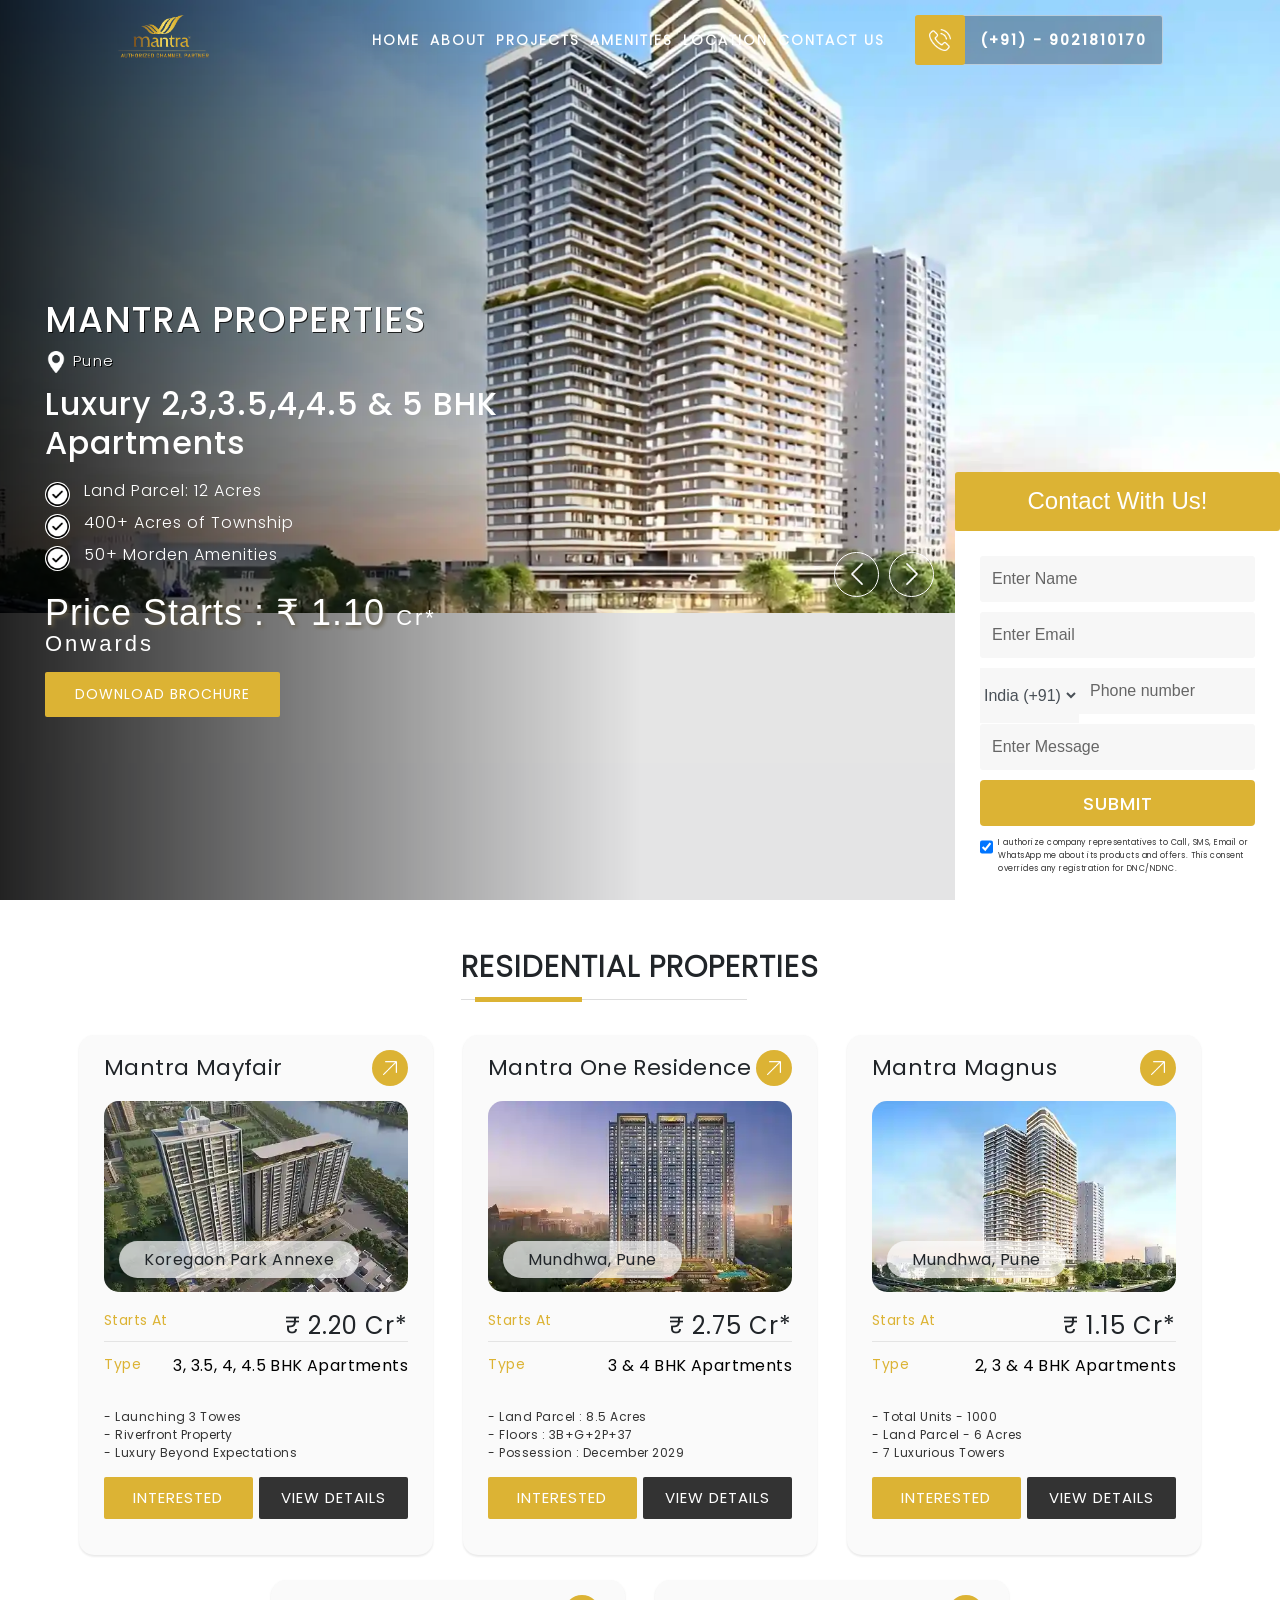
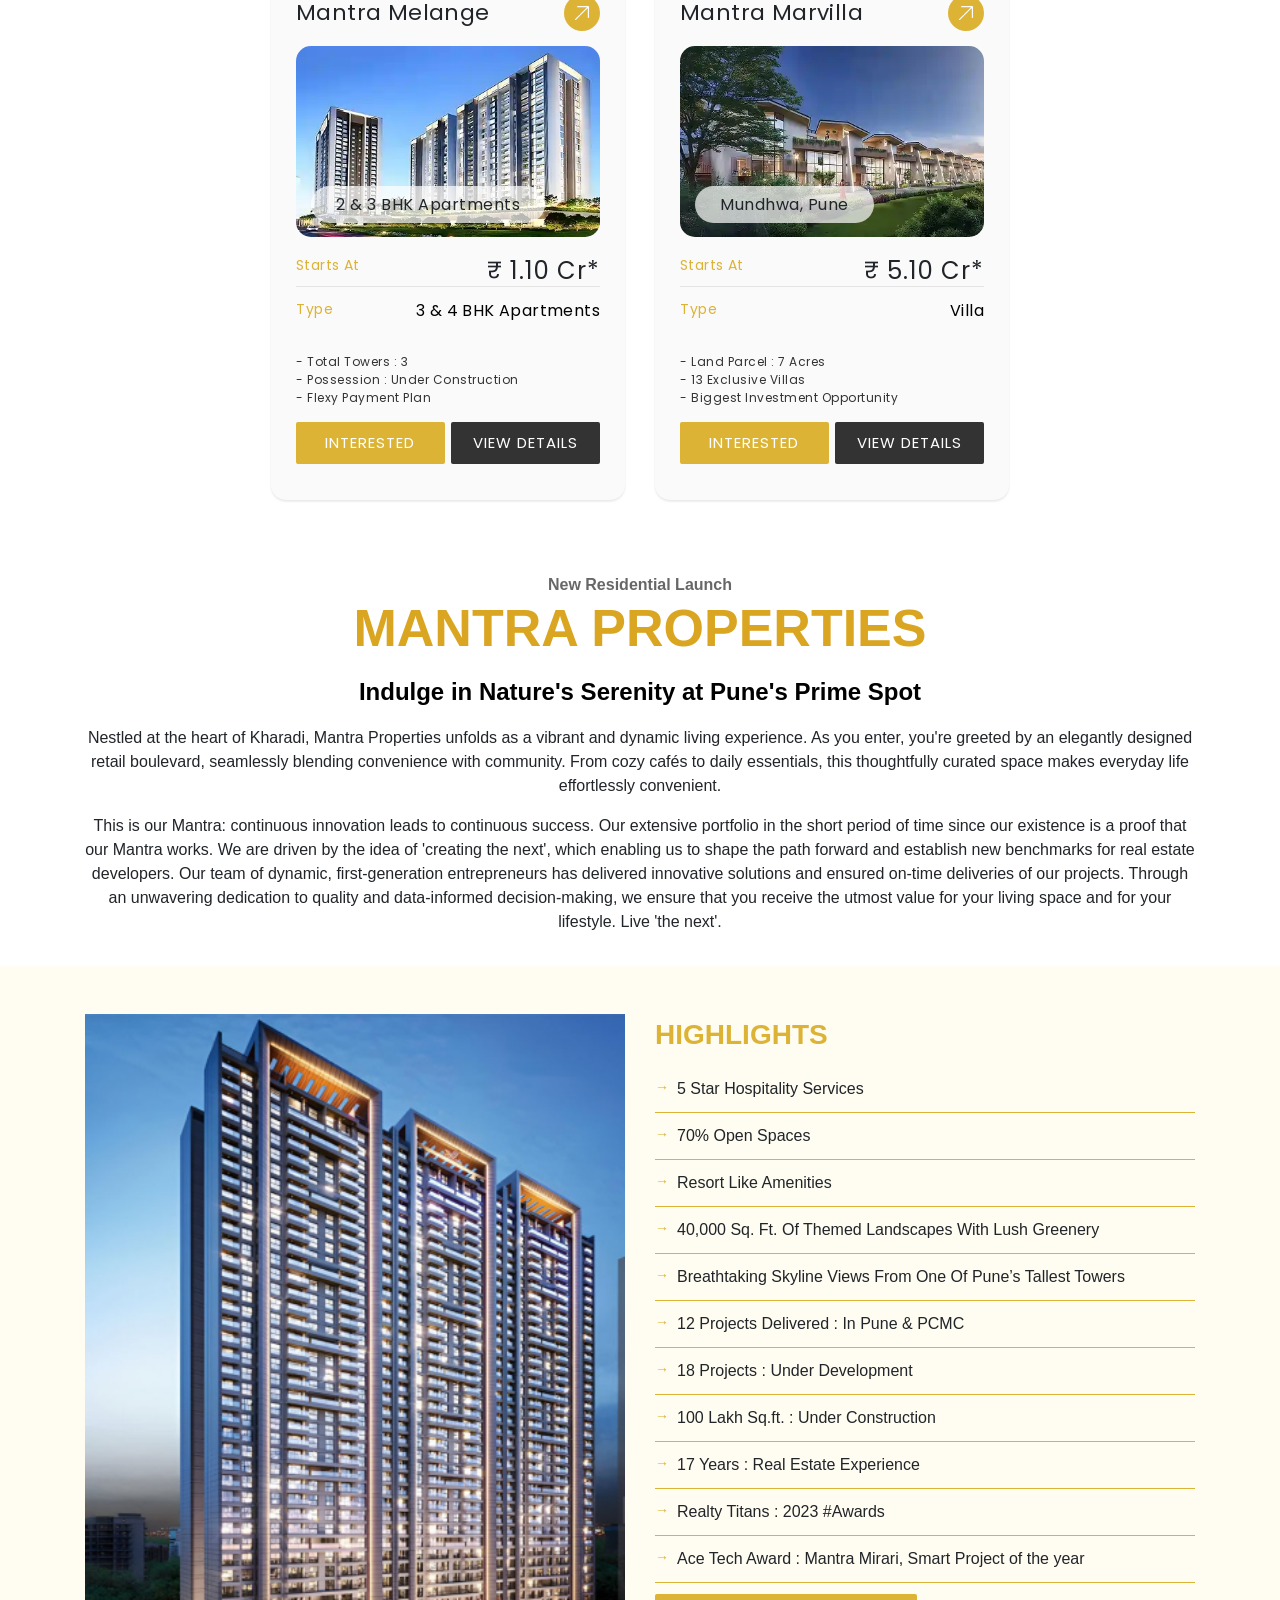
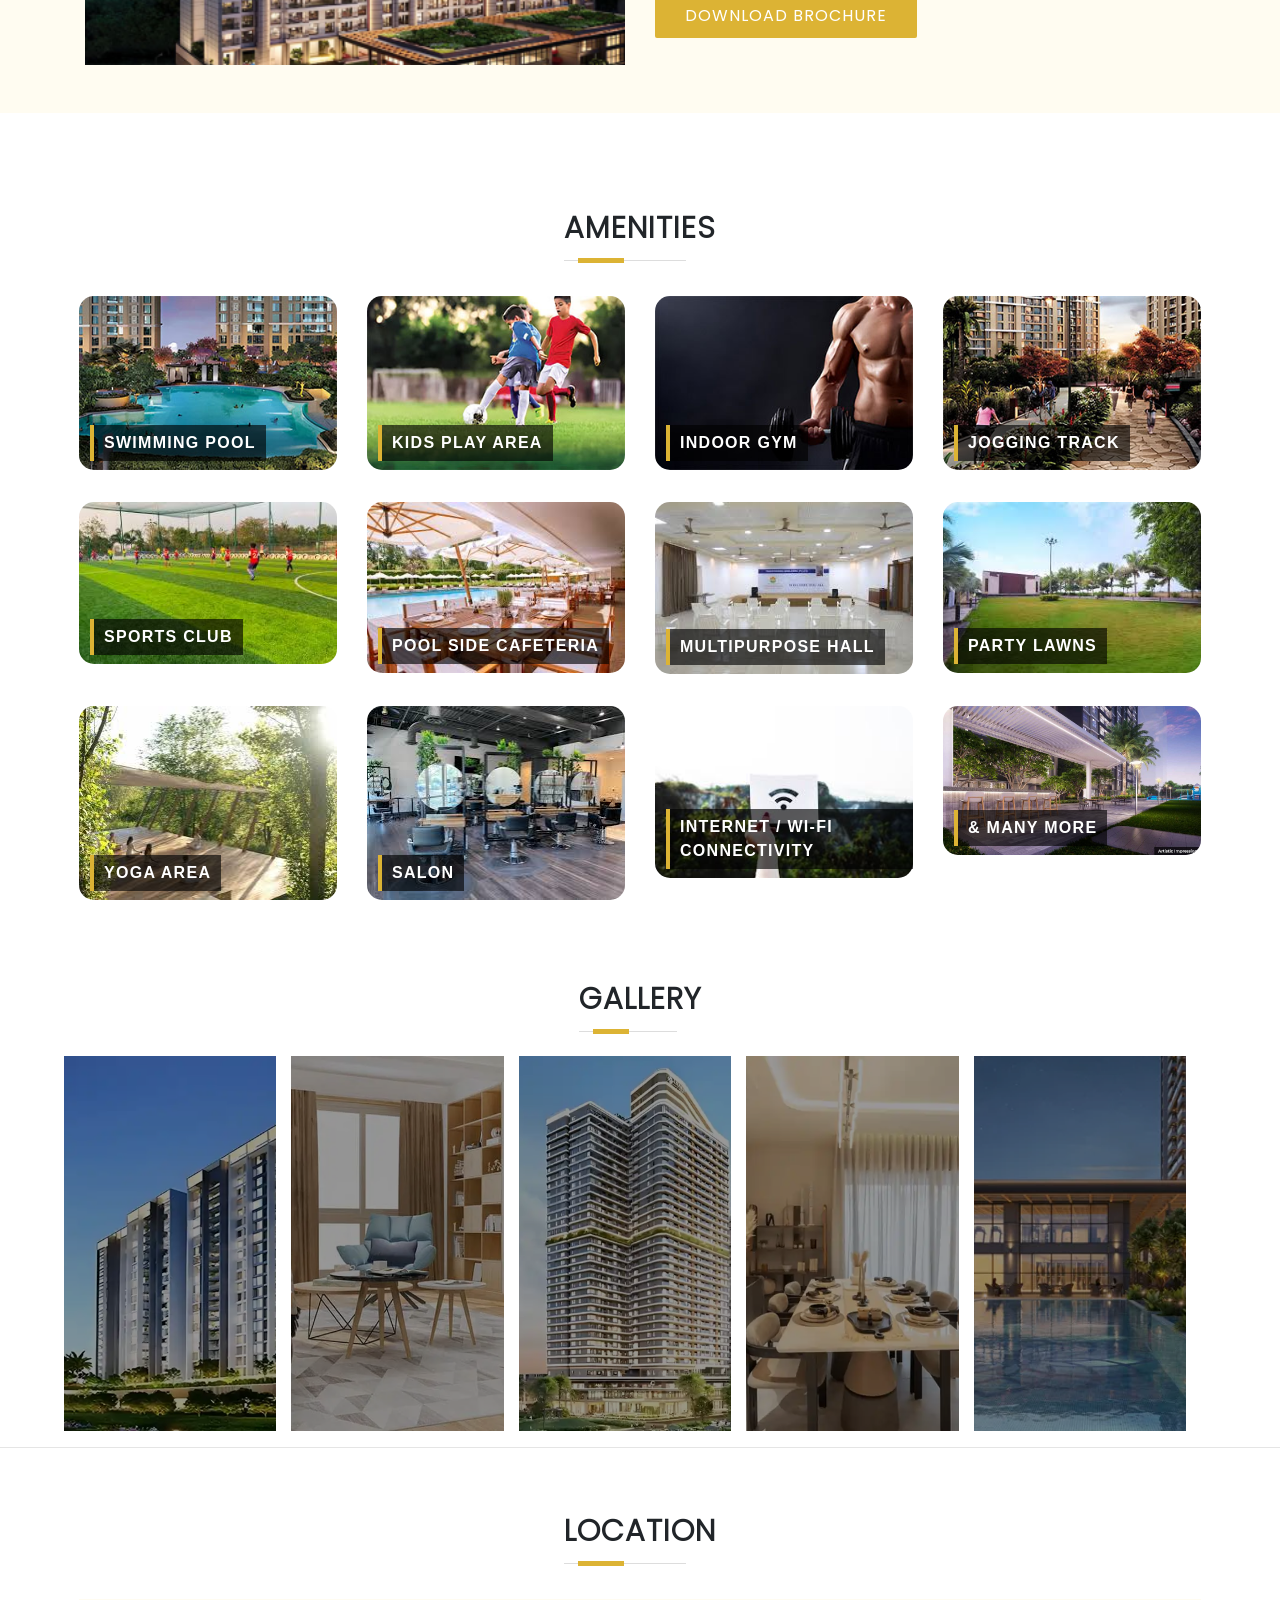
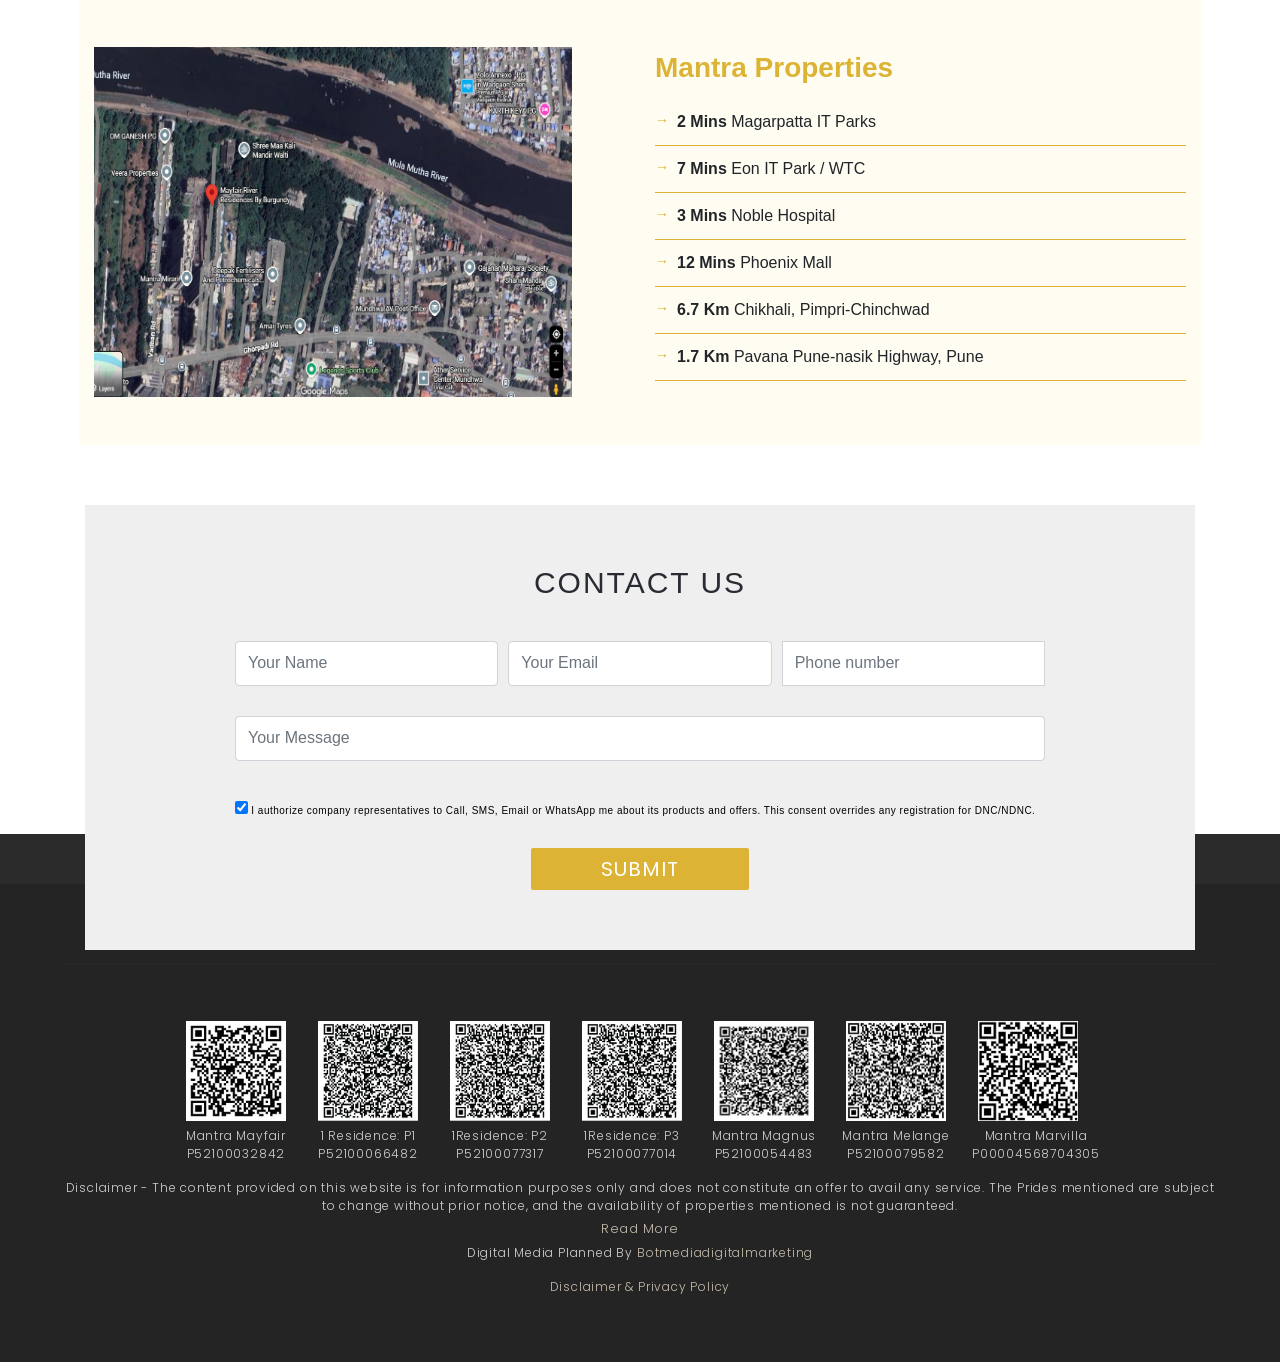
==== commit 90b80ef0: "added" ====
--- a/index.html
+++ b/index.html
@@ -681,7 +681,7 @@
               <div class="iner-item">
                 <img class="main-project-img img-fluid w-100" src="images/project/Mantra-Mayfair-River-Residences.webp" alt="image">
                 <div class="overlay-item">
-                  <h6><span>Koregaon Park Annexe, Pune</span></h6>
+                  <h6><span>Koregaon Park Annexe</span></h6>
                 </div>
               </div>
               <h2><span>Starts At</span> ₹ 2.20 Cr*</h2>
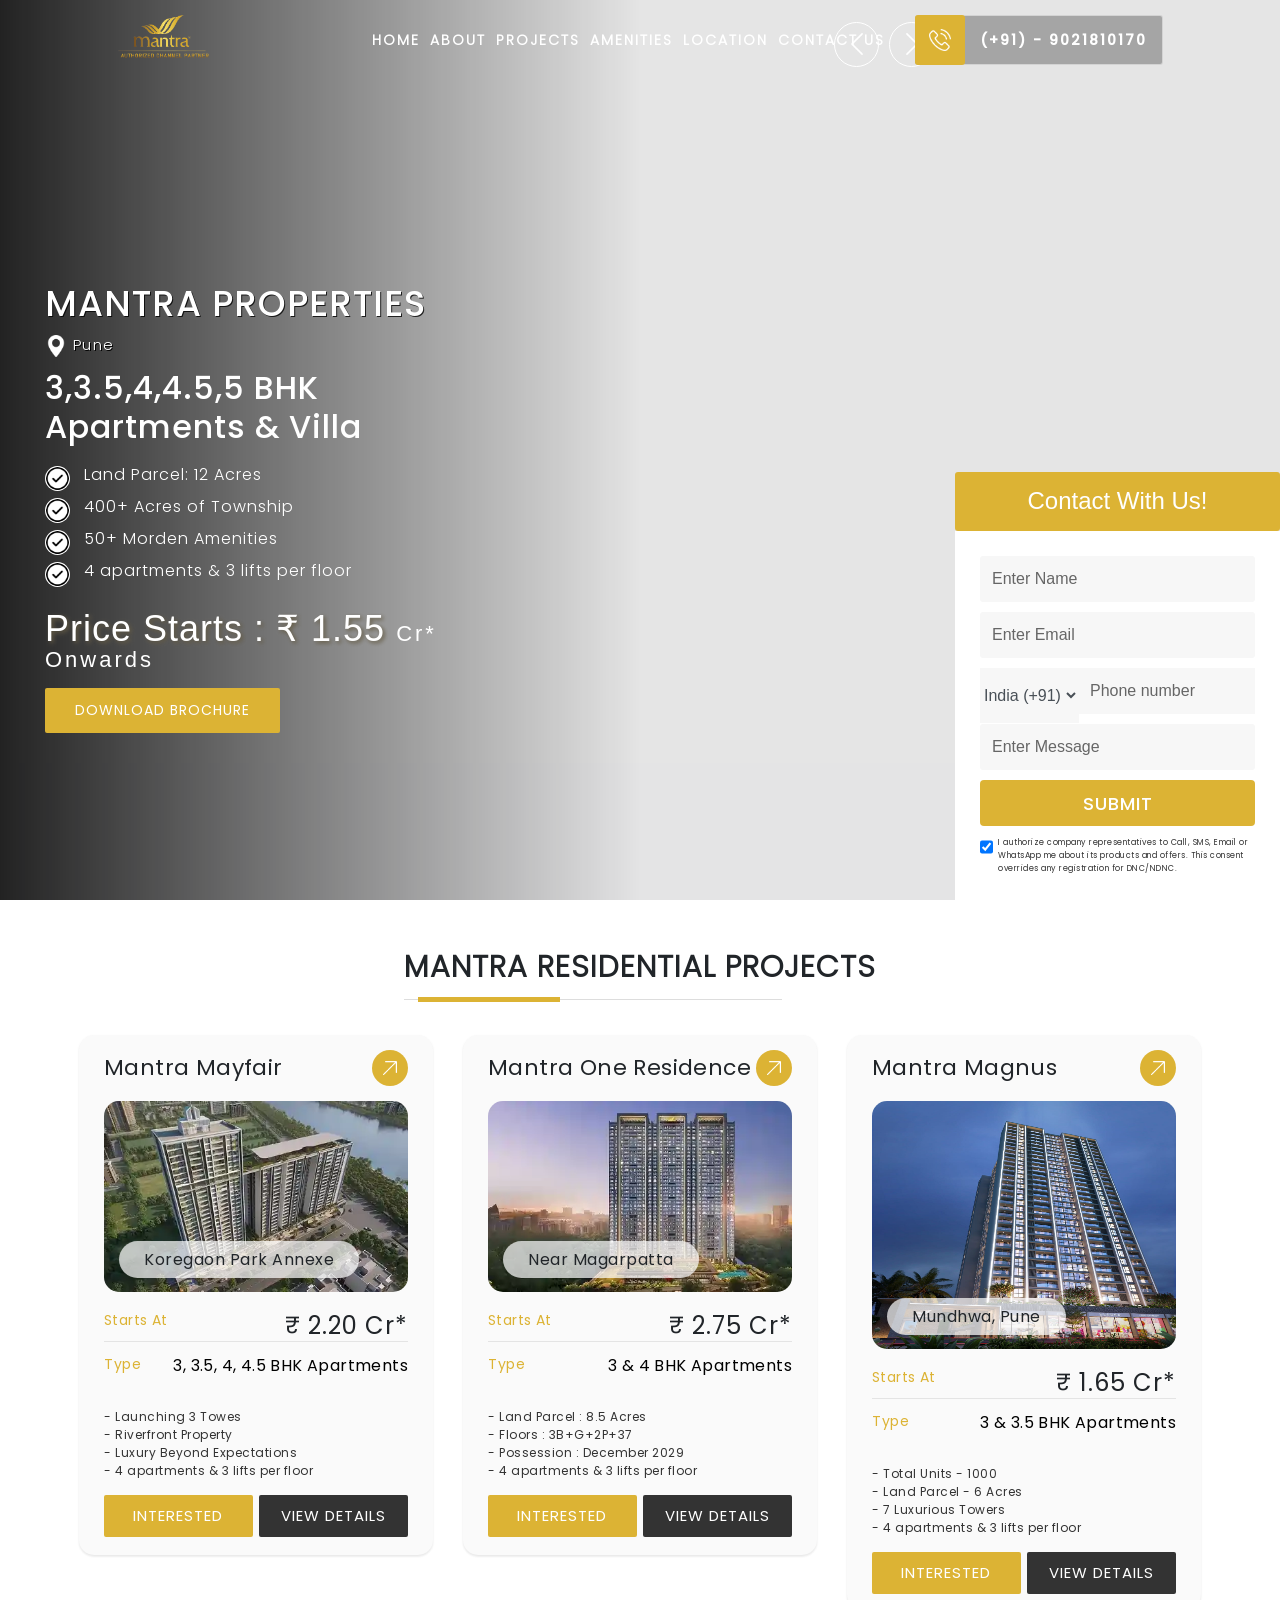
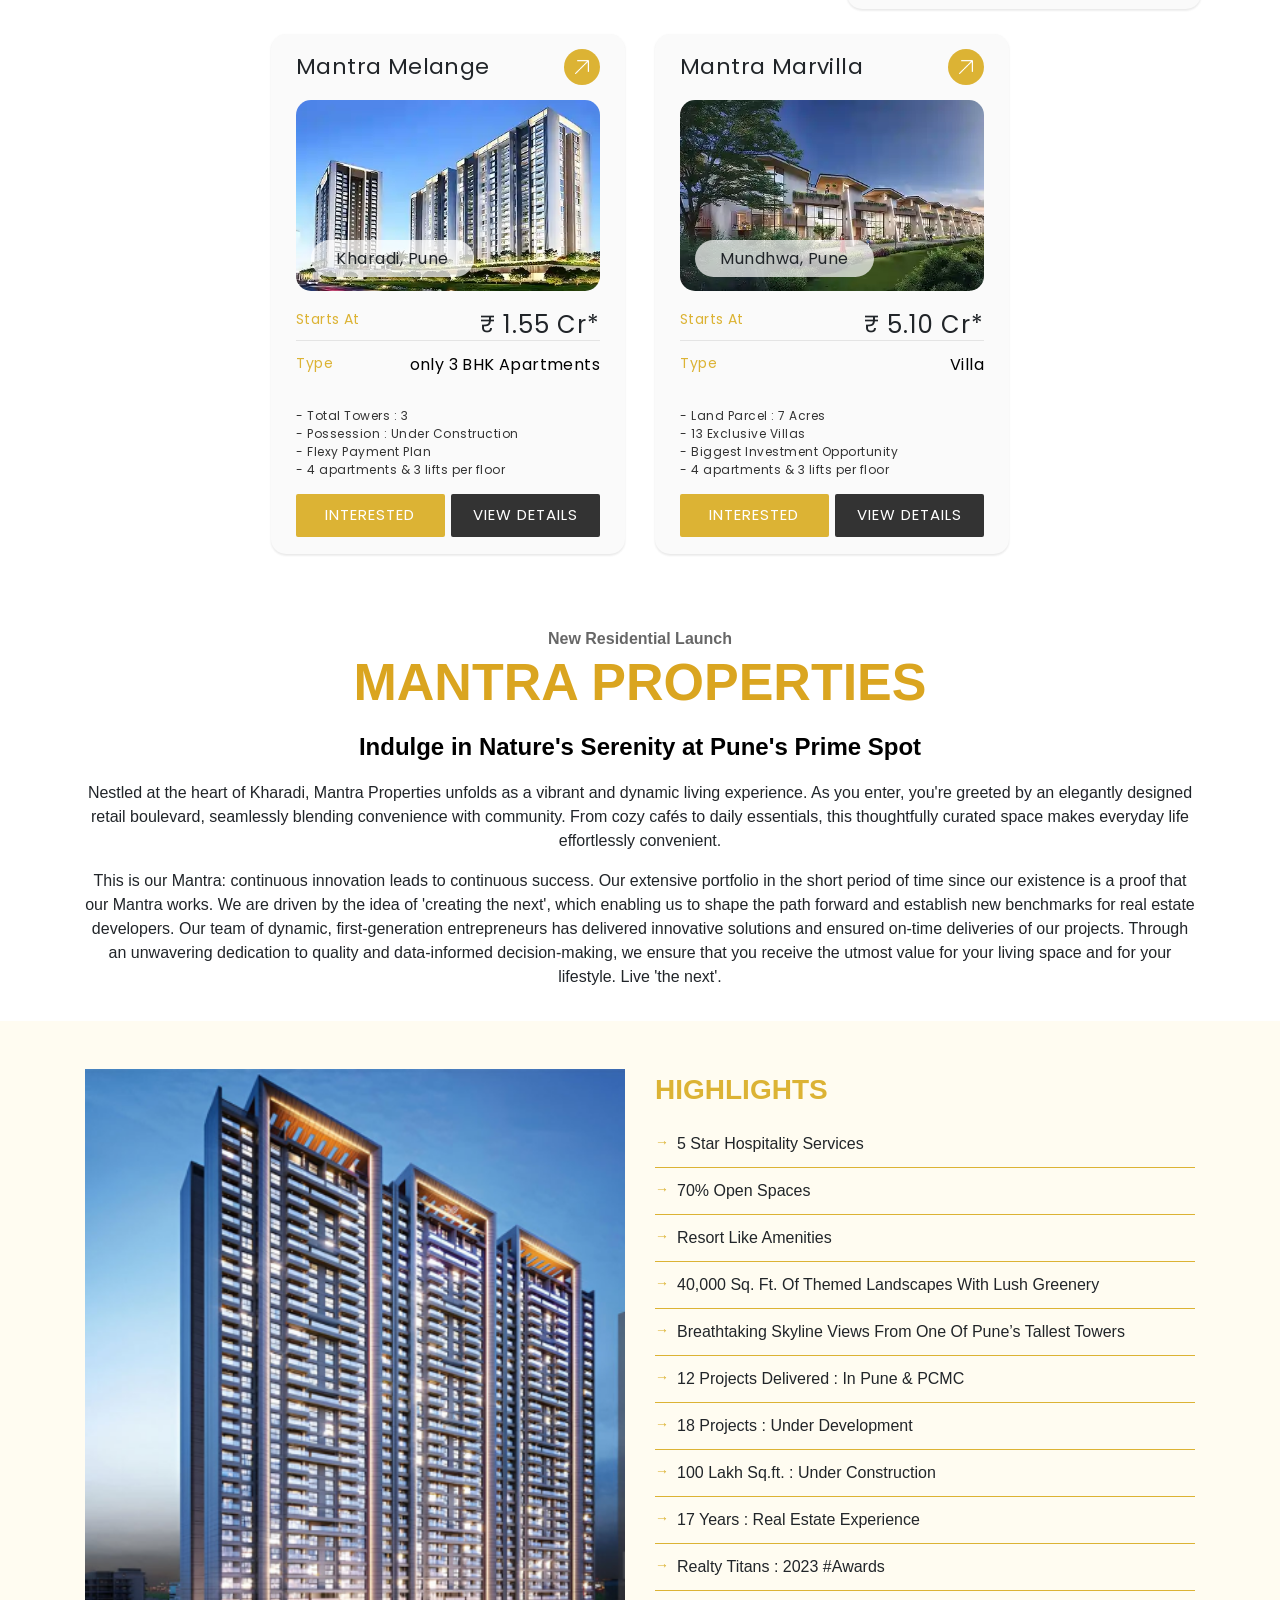
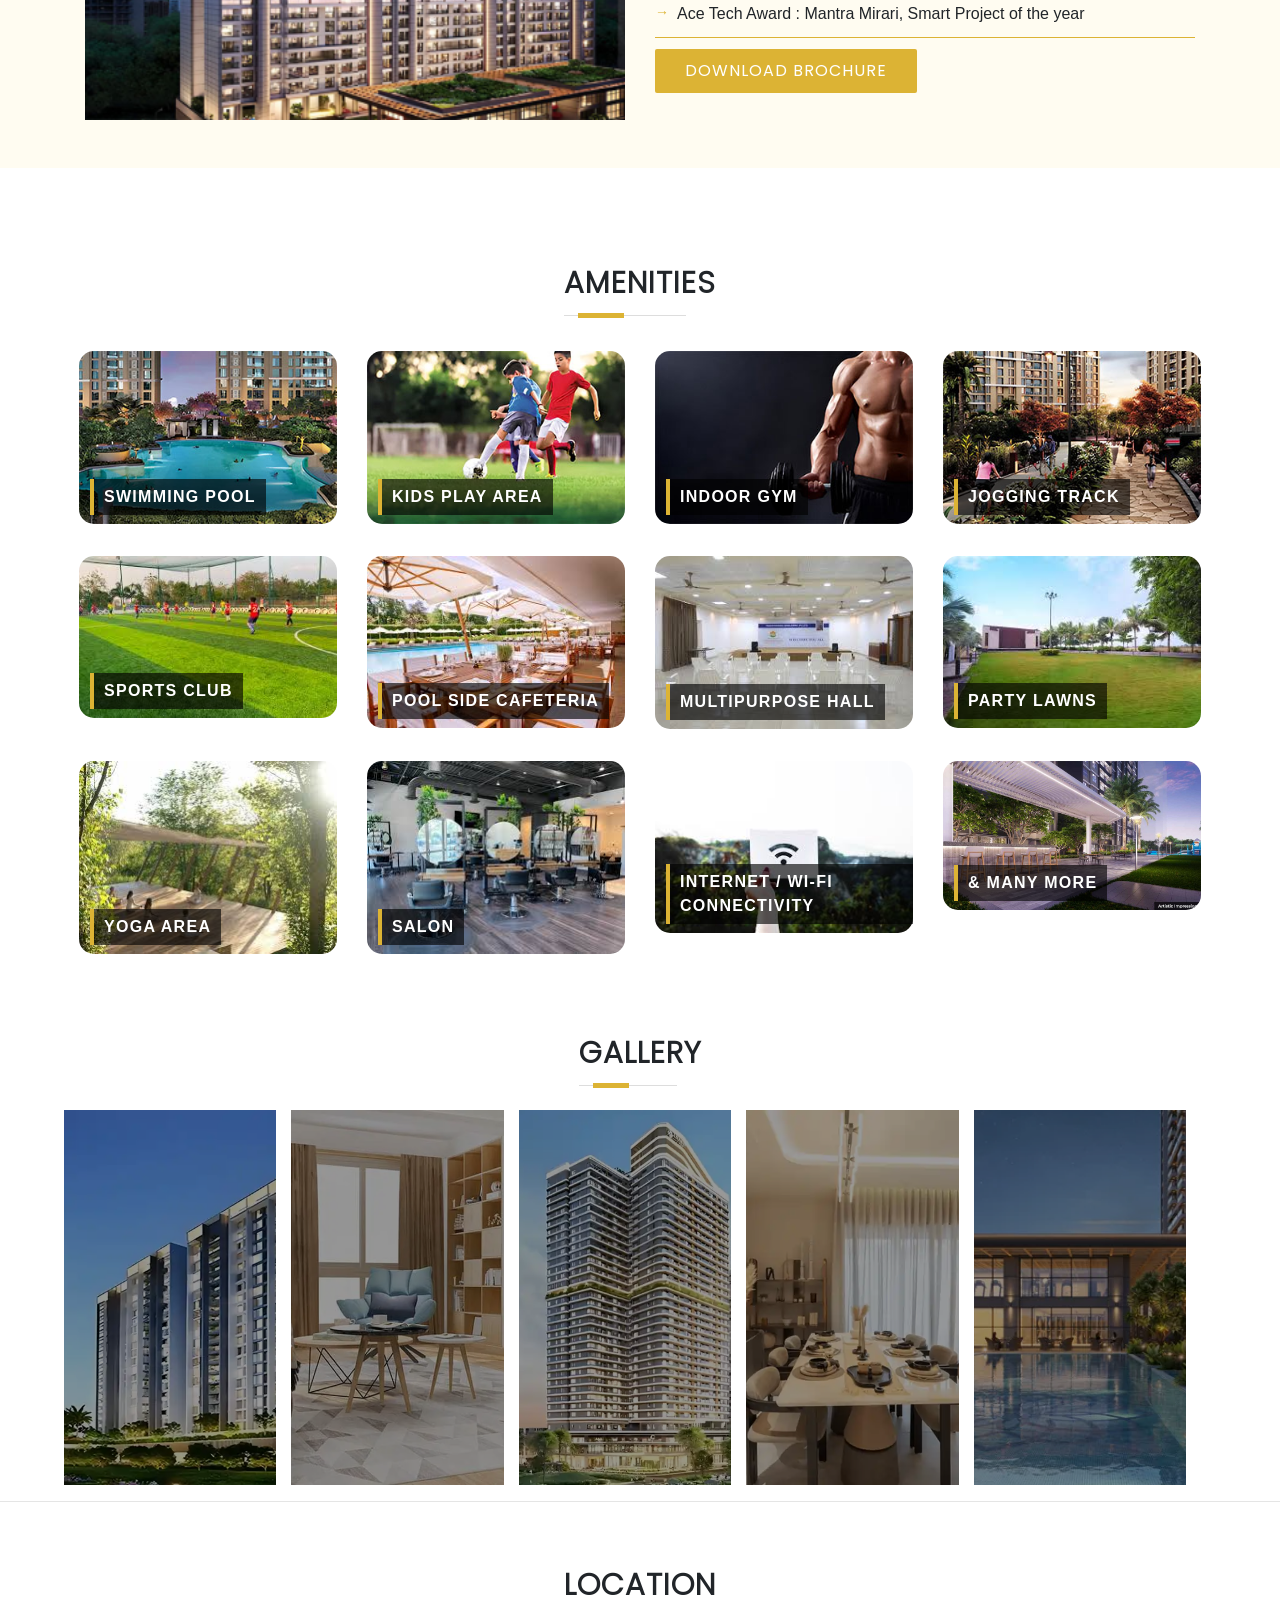
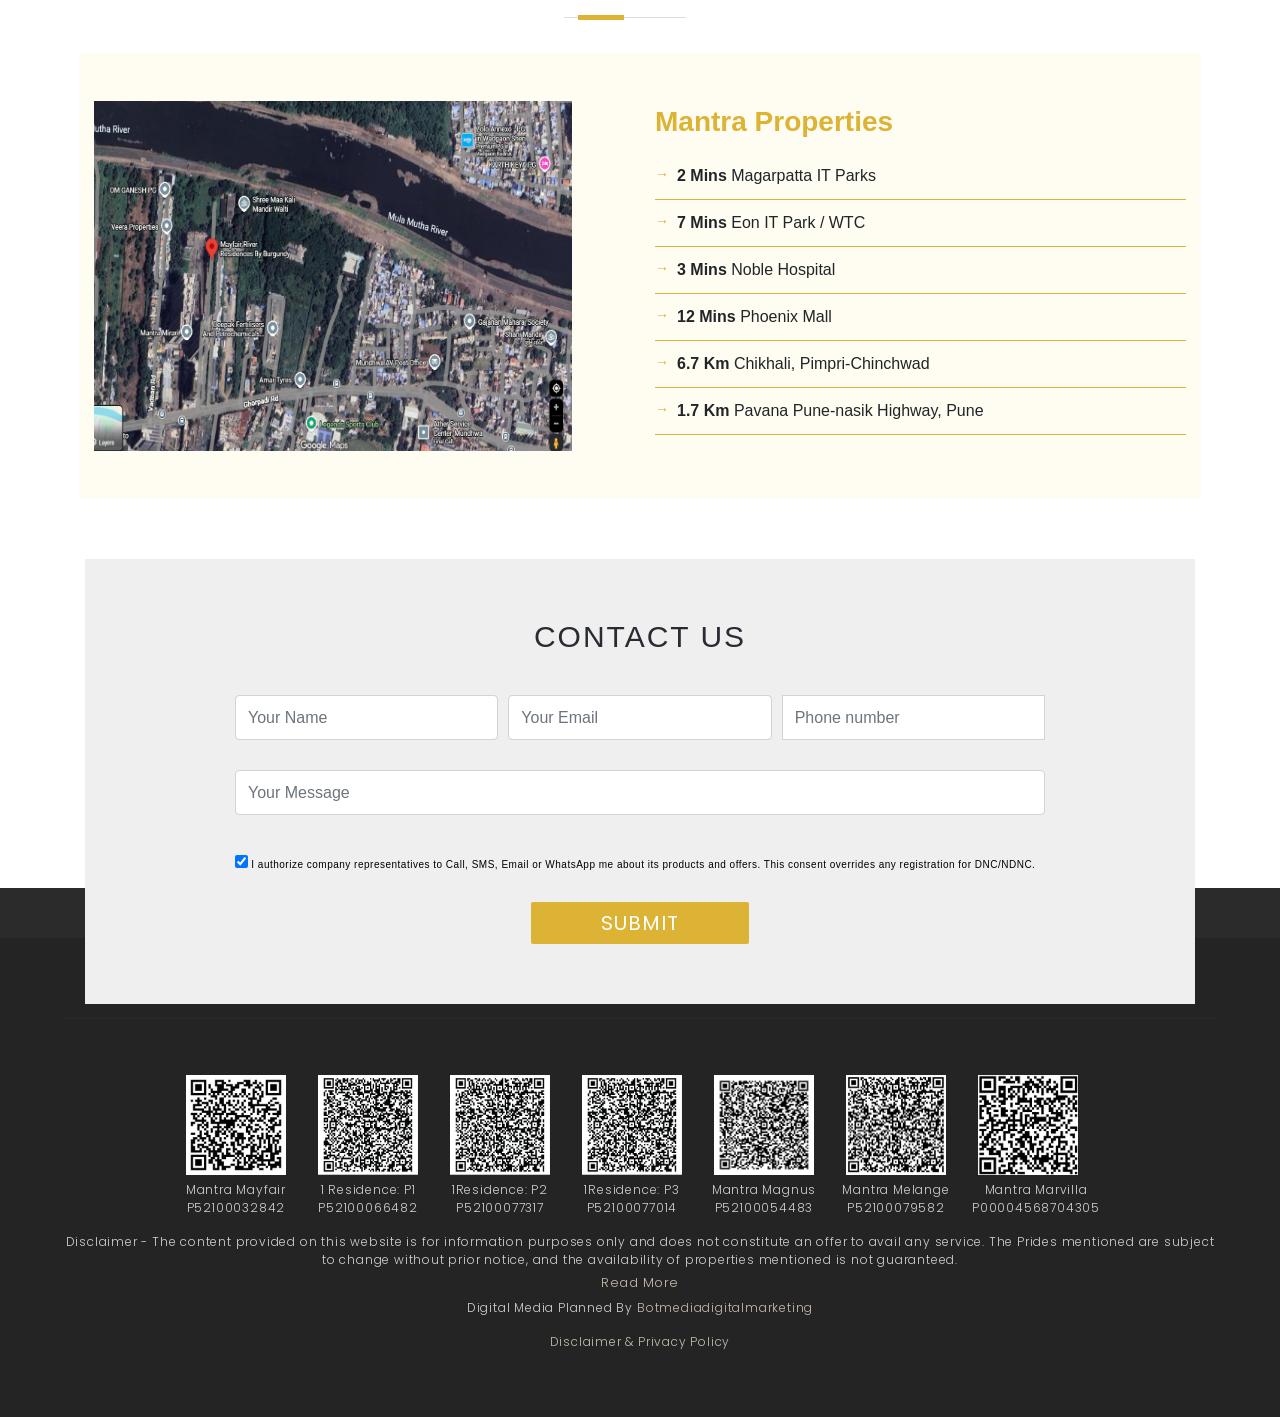
==== commit 23034041: "chnages updated" ====
--- a/index.html
+++ b/index.html
@@ -218,7 +218,7 @@
             <div class="carousel-item active">
               <picture>
                 <source media="(max-width:768px)" srcset="images/slider/banner2.webp">
-                <img src="images/slider/banner2.webp" class="img-fluid w-100" alt="banner image">
+                <img src="images/slider/banner2.png" class="img-fluid w-100" alt="banner image">
               </picture>
             </div>
             <div class="carousel-item ">
@@ -253,15 +253,16 @@
             <div class="box">
               <h1>Mantra Properties </h1>
               <p><img src="images/icon/location.webp" alt=""> Pune</p>
-              <h6>Luxury 2,3,3.5,4,4.5 & 5 BHK Apartments</h6>
+              <h6>3,3.5,4,4.5,5 BHK Apartments & Villa</h6>
               <ul>
                 <li><img src="images/icon/checkb.png" alt="icon"> <span>Land Parcel: 12 Acres</span></li>
                 <li><img src="images/icon/checkb.png" alt="icon"> <span>400+ Acres of Township </span></li>
                 <li><img src="images/icon/checkb.png" alt="icon"> <span>50+ Morden Amenities</span></li>
+                <li><img src="images/icon/checkb.png" alt="icon"> <span>4 apartments & 3 lifts per floor</span></li>
               </ul>
               <div class="price-box">
                 <div class="inner-p notifications_store">
-                  <h2 id="number_notification">Price Starts : ₹ 1.10 <span>Cr* Onwards</span>
+                  <h2 id="number_notification">Price Starts : ₹ 1.55 <span>Cr* Onwards</span>
                   </h2>
                 </div>
               </div>
@@ -667,7 +668,7 @@
       <div class="inner-projects">
         <div class="left">
           <div class="left text-center">
-            <div class="common-title mx-auto">Residential Properties</div>
+            <div class="common-title mx-auto">Mantra Residential Projects</div>
           </div>
         </div>
 
@@ -689,7 +690,8 @@
               <p>
                 - Launching 3 Towes <br>
                 - Riverfront Property<br>
-                - Luxury Beyond Expectations
+                - Luxury Beyond Expectations<br>
+                - 4 apartments & 3 lifts per floor
               </p>
 
               <div class="btn-box">
@@ -706,7 +708,7 @@
               <div class="iner-item">
                 <img class="main-project-img img-fluid w-100" src="images/project/burgundy.webp" alt="image">
                 <div class="overlay-item">
-                  <h6><span> Mundhwa, Pune</span></h6>
+                  <h6><span> Near Magarpatta</span></h6>
                 </div>
               </div>
               <h2><span>Starts At</span> ₹ 2.75 Cr* </h2>
@@ -714,7 +716,8 @@
               <p>
                 - Land Parcel : 8.5 Acres <br>
                 - Floors : 3B+G+2P+37<br>
-                - Possession : December 2029
+                - Possession : December 2029<br>
+                - 4 apartments & 3 lifts per floor
               </p>
               <div class="btn-box">
                 <button class="light-btn" type="button" data-toggle="modal" data-target="#form7">Interested</button>
@@ -728,17 +731,18 @@
               <h4> Mantra Magnus <span><img src="images/icon/up-right-arrow.png" alt="icon" class="img-fluid"></span>
               </h4>
               <div class="iner-item">
-                <img class="main-project-img img-fluid w-100" src="images/project/MAGNUS.webp" alt="image">
+                <img class="main-project-img img-fluid w-100" src="images/project/MAGNUS.jfif" alt="image" style="height: 248px;">
                 <div class="overlay-item">
                   <h6><span>Mundhwa, Pune</span></h6>
                 </div>
               </div>
-              <h2><span>Starts At</span> ₹ 1.15 Cr*</h2>
-              <h5><span>Type</span>2, 3 & 4 BHK Apartments</h5>
+              <h2><span>Starts At</span> ₹ 1.65 Cr*</h2>
+              <h5><span>Type</span>3 & 3.5 BHK Apartments</h5>
               <p>
                 - Total Units - 1000<br>
                 - Land Parcel - 6 Acres<br>
-                - 7 Luxurious Towers
+                - 7 Luxurious Towers<br>
+                - 4 apartments & 3 lifts per floor
               </p>
 
               <div class="btn-box">
@@ -757,15 +761,16 @@
               <div class="iner-item">
                 <img class="main-project-img img-fluid w-100" src="images/project/Joypin.webp" alt="image">
                 <div class="overlay-item">
-                  <h6><span>2 & 3 BHK Apartments</span></h6>
+                  <h6><span>Kharadi, Pune</span></h6>
                 </div>
               </div>
-              <h2><span>Starts At</span> ₹ 1.10 Cr*</h2>
-              <h5><span>Type</span>3 & 4 BHK Apartments</h5>
+              <h2><span>Starts At</span> ₹ 1.55 Cr*</h2>
+              <h5><span>Type</span>only 3 BHK Apartments</h5>
               <p>
                 - Total Towers : 3<br>
                 - Possession : Under Construction<br>
-                - Flexy Payment Plan
+                - Flexy Payment Plan<br>
+                - 4 apartments & 3 lifts per floor
               </p>
 
               <div class="btn-box">
@@ -790,7 +795,8 @@
               <p>
                 - Land Parcel : 7 Acres<br>
                 - 13 Exclusive Villas<br>
-                - Biggest Investment Opportunity
+                - Biggest Investment Opportunity<br>
+                - 4 apartments & 3 lifts per floor
               </p>
               <div class="btn-box">
                 <button class="light-btn" type="button" data-toggle="modal" data-target="#form7">Interested</button>
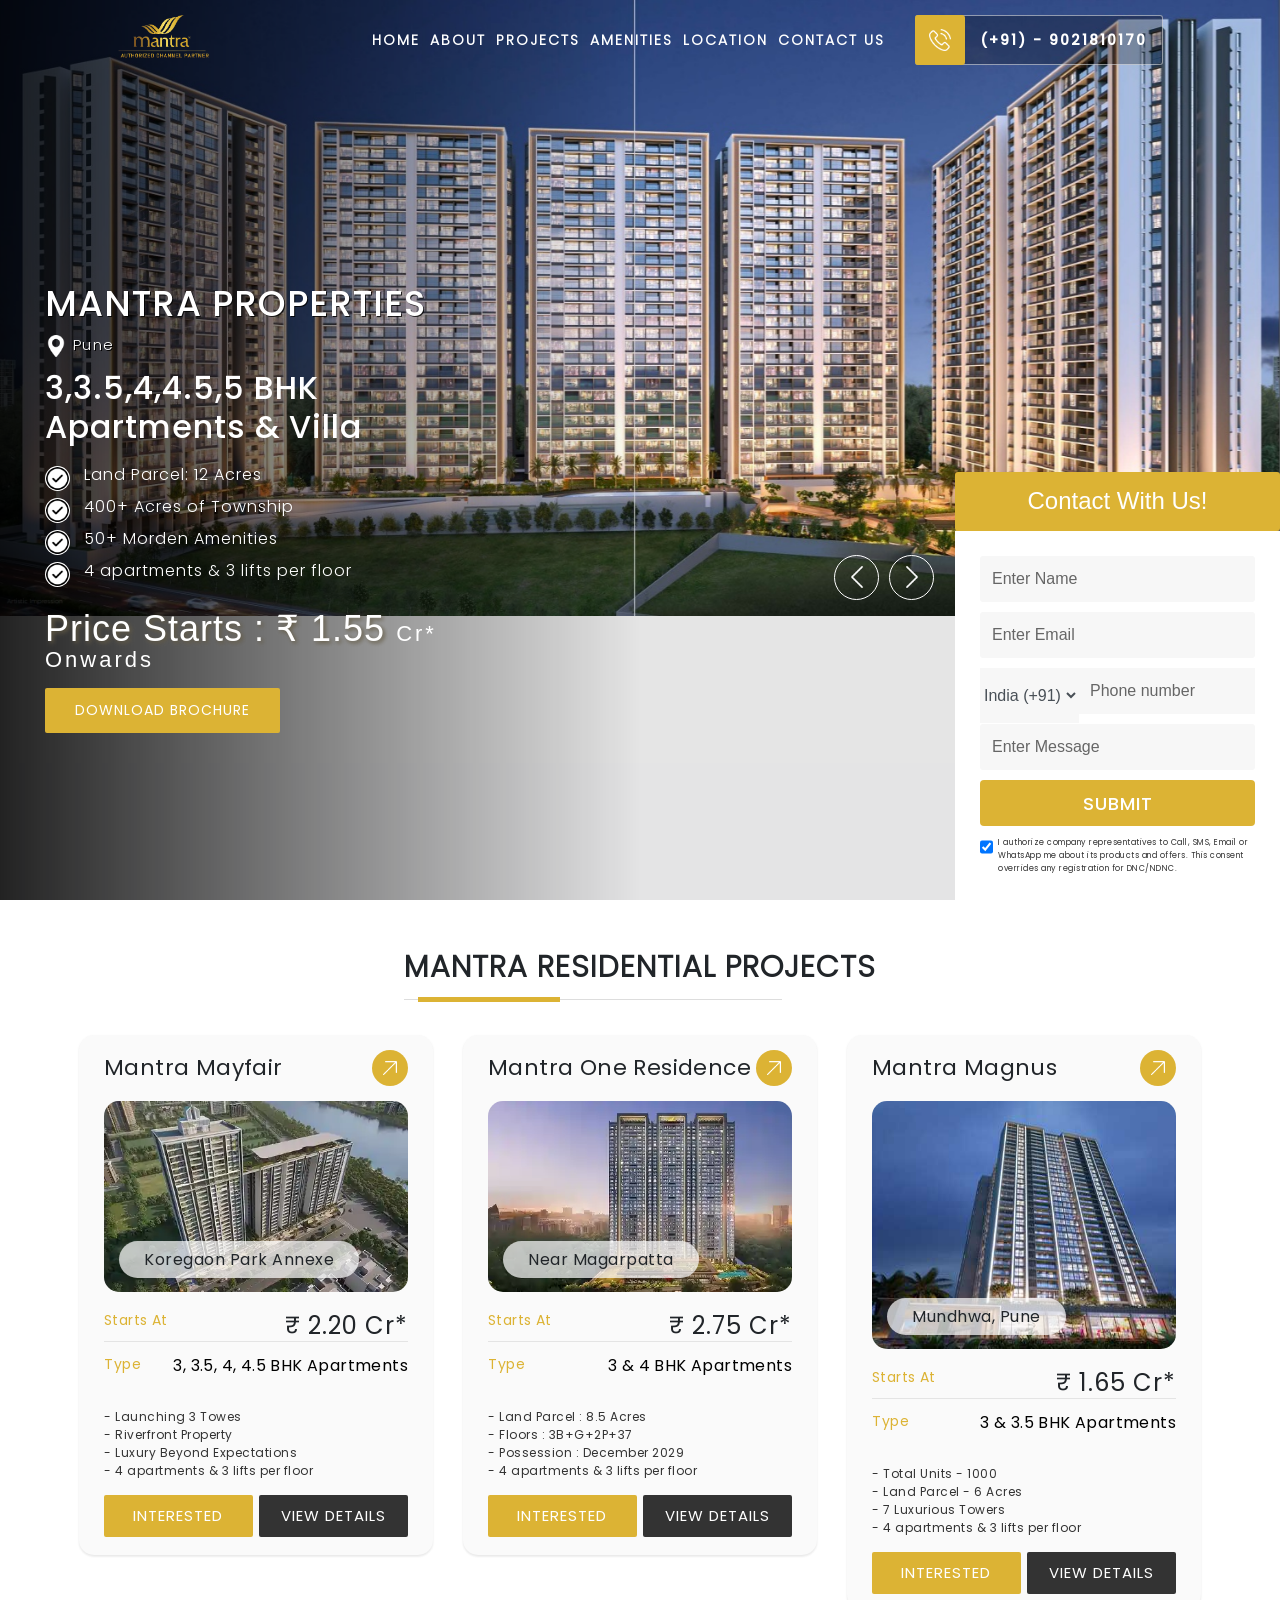
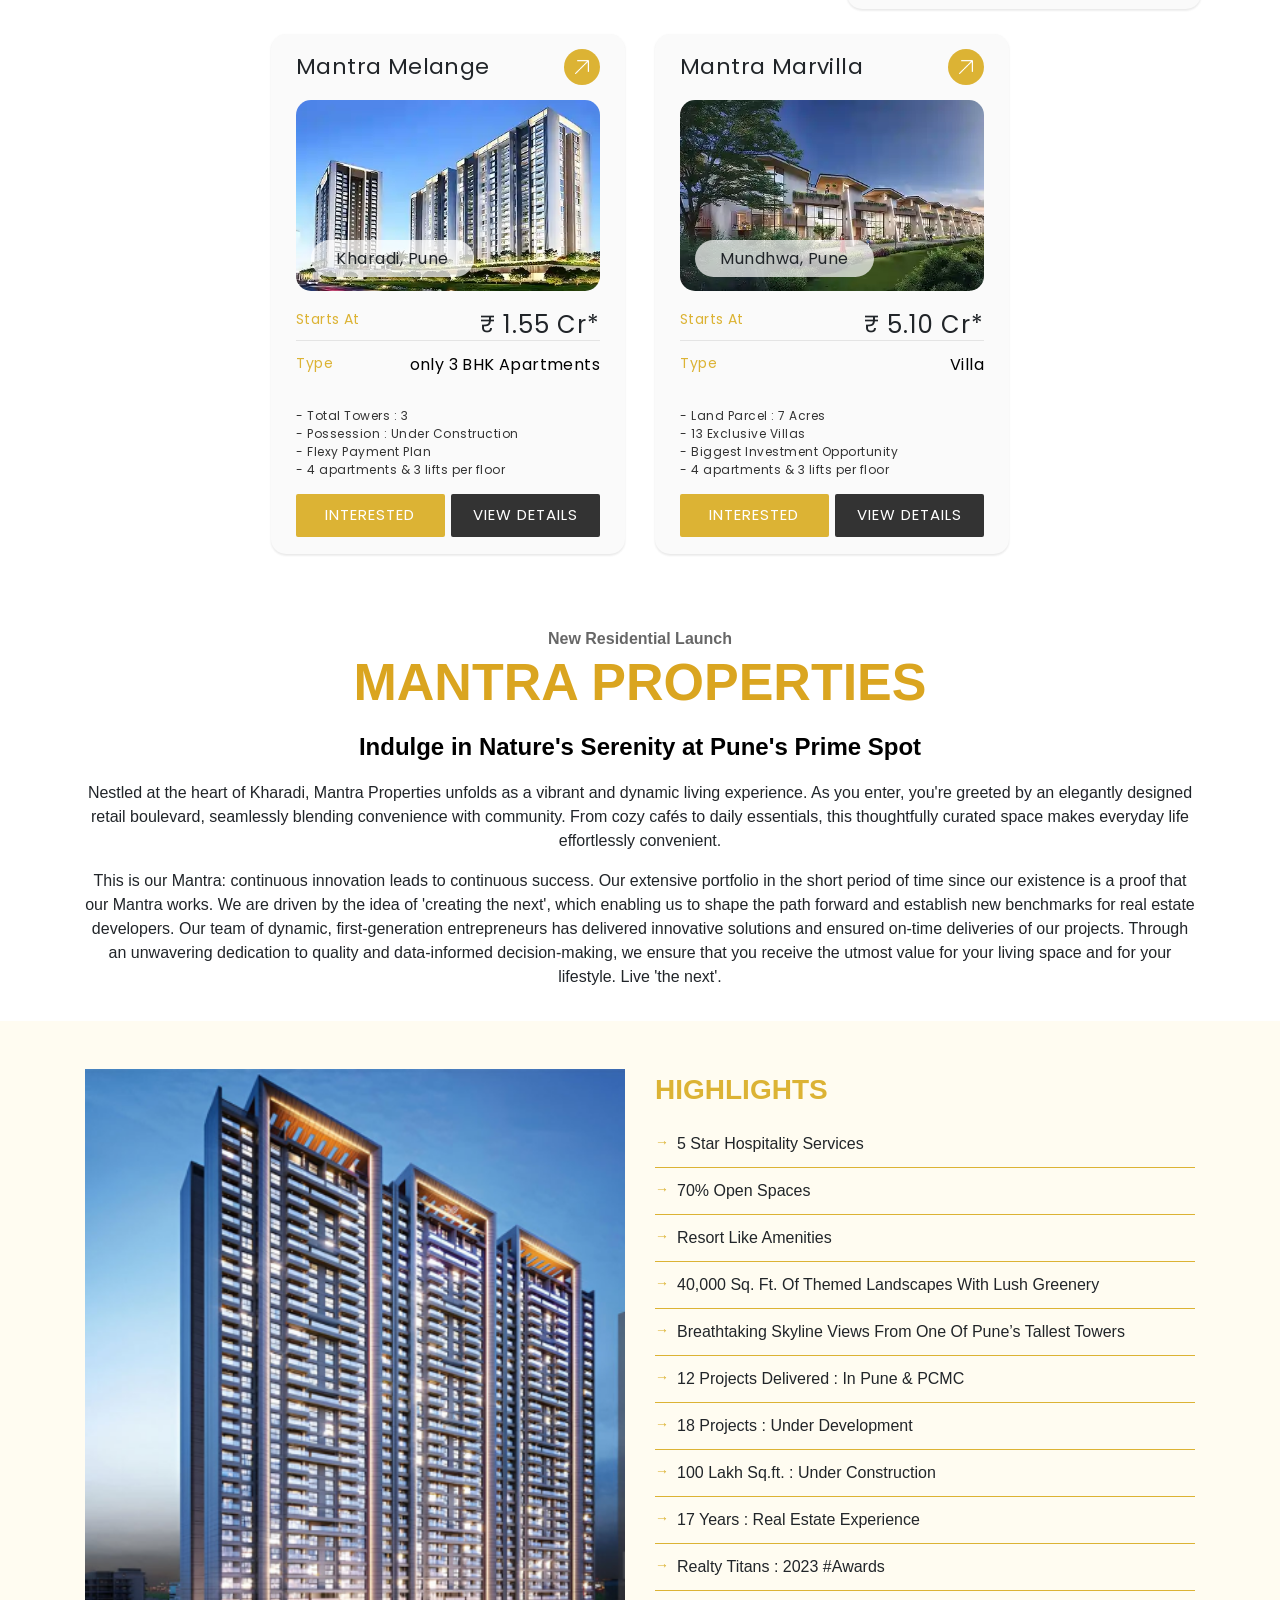
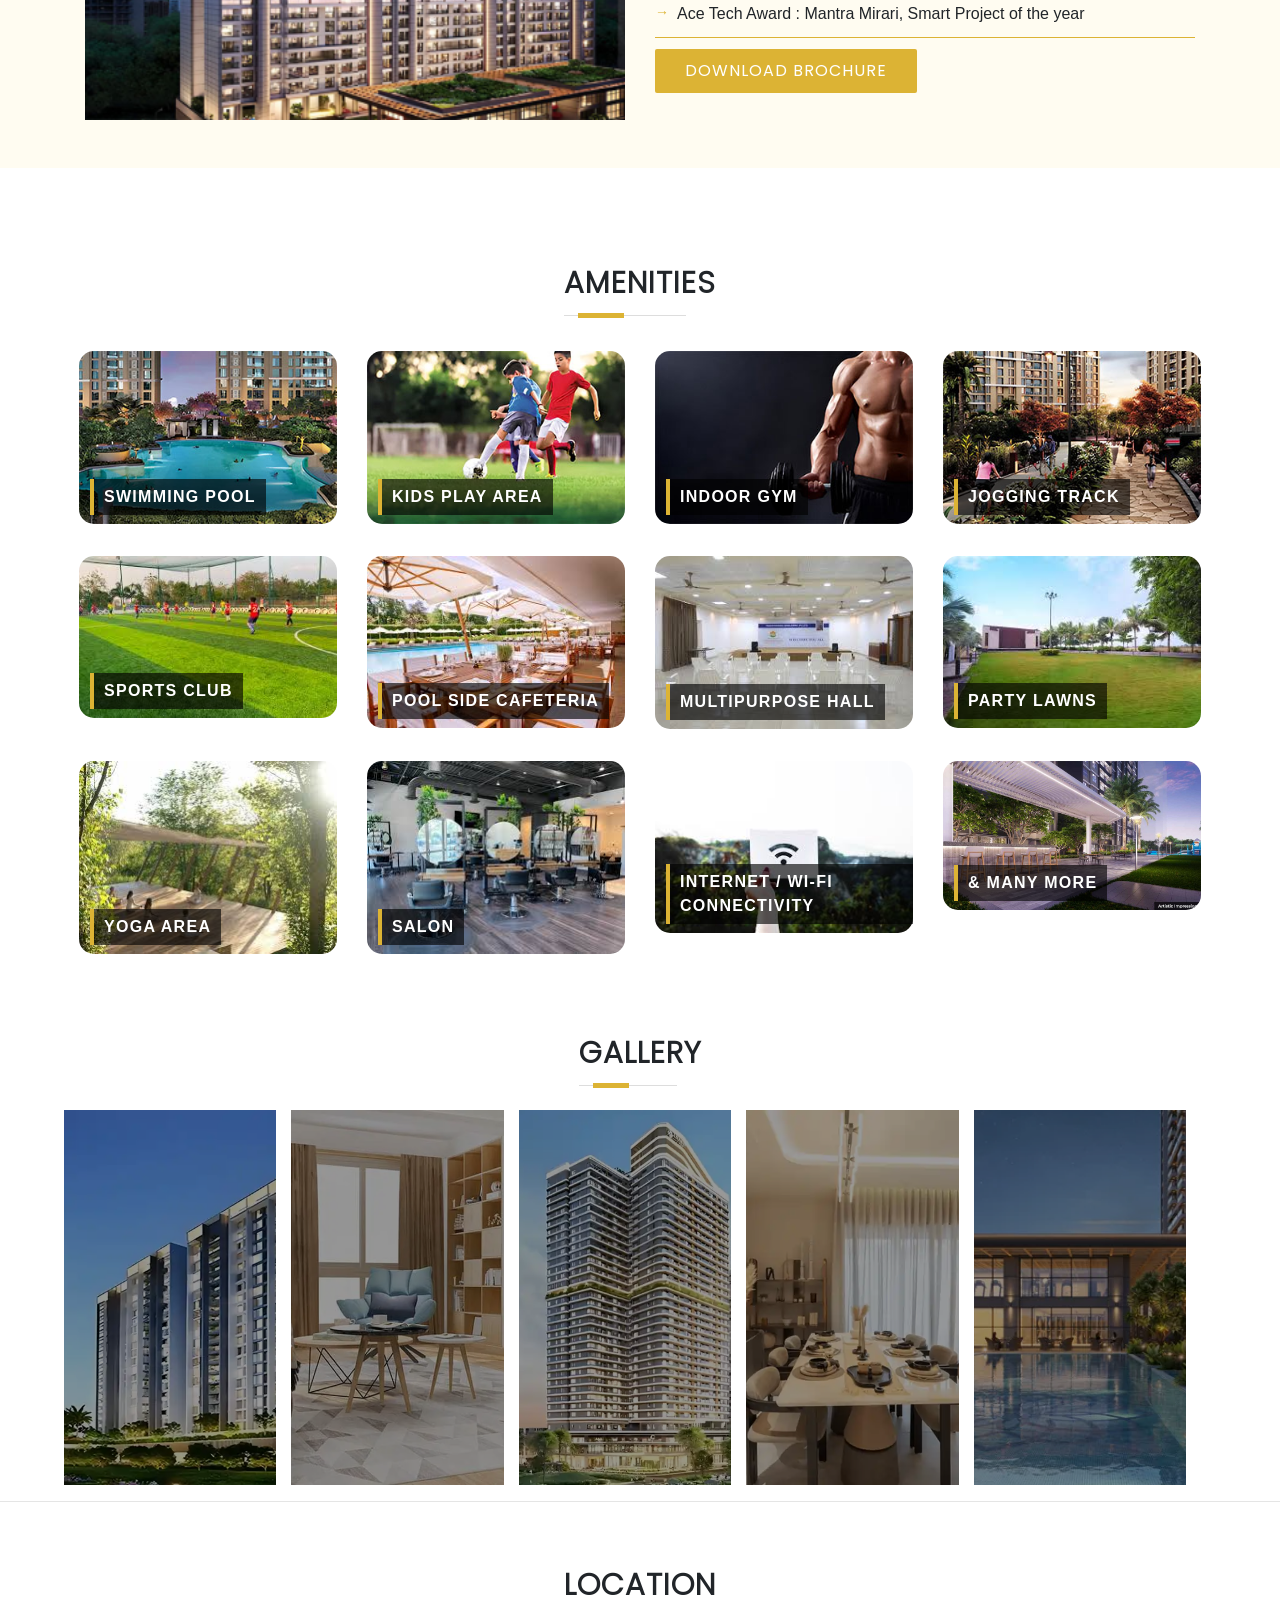
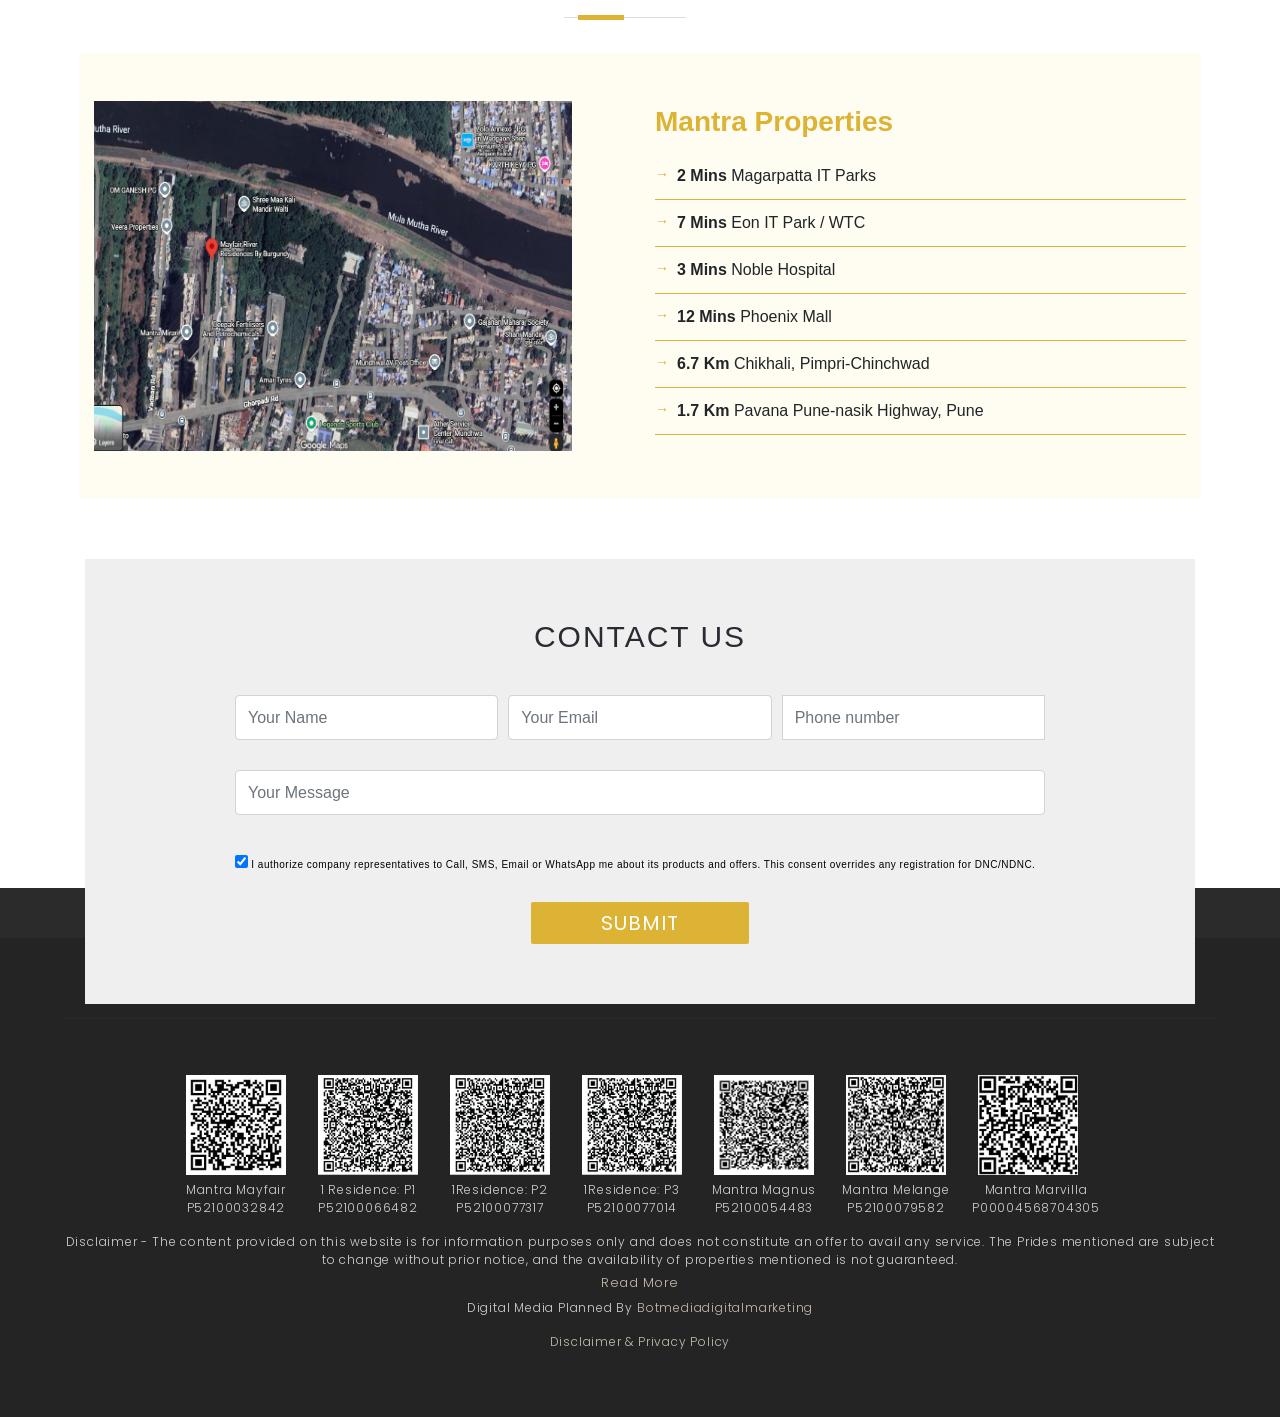
==== commit 65c202bd: "chnages updated" ====
--- a/index.html
+++ b/index.html
@@ -5,10 +5,10 @@
 <head>
   <meta charset="utf-8">
   <meta name="viewport" content="width=device-width, initial-scale=1, shrink-to-fit=no">
-  <title>Mantra Properties | Pune | 2, 3, 3.5, 4, 4.5 & 5 BHK Apartments </title>
+  <title>Mantra Properties | Pune |  3, 3.5, 4, 4.5, 5 BHK Apartments & Villa</title>
   <link rel="shortcut icon" href="images/others/favicon.png" type="image/x-icon">
   <meta name="keywords"
-    content="Mantra Properties, Pune, 2, 3, 3.5, 4, 4.5 & 5 BHK Apartments, Mantra Mayfair, One resisdence , Magnus , Melange, Burgundy Marvilla">
+    content="Mantra Properties, Pune,3, 3.5, 4, 4.5, 5 BHK Apartments & Villa, Mantra Mayfair, One resisdence , Magnus , Melange, Burgundy Marvilla">
   <meta name="description"
     content="Mantra Properties is a leading real estate company in Pune. Nestled at the heart of Kharadi, Mantra Properties unfolds as a vibrant and dynamic living experience. ">
   <link rel="stylesheet" href="css/bootstrap.min.css">
@@ -217,8 +217,8 @@
           <div class="carousel-inner">
             <div class="carousel-item active">
               <picture>
-                <source media="(max-width:768px)" srcset="images/slider/banner2.webp">
-                <img src="images/slider/banner2.png" class="img-fluid w-100" alt="banner image">
+                <source media="(max-width:768px)" srcset="images/slider/b1.jpg">
+                <img src="images/slider/b1.jpg" class="img-fluid w-100" alt="banner image">
               </picture>
             </div>
             <div class="carousel-item ">
@@ -731,7 +731,7 @@
               <h4> Mantra Magnus <span><img src="images/icon/up-right-arrow.png" alt="icon" class="img-fluid"></span>
               </h4>
               <div class="iner-item">
-                <img class="main-project-img img-fluid w-100" src="images/project/MAGNUS.jfif" alt="image" style="height: 248px;">
+                <img class="main-project-img img-fluid w-100" src="images/project/MAGNUS.jpeg" alt="image" style="height: 248px;">
                 <div class="overlay-item">
                   <h6><span>Mundhwa, Pune</span></h6>
                 </div>
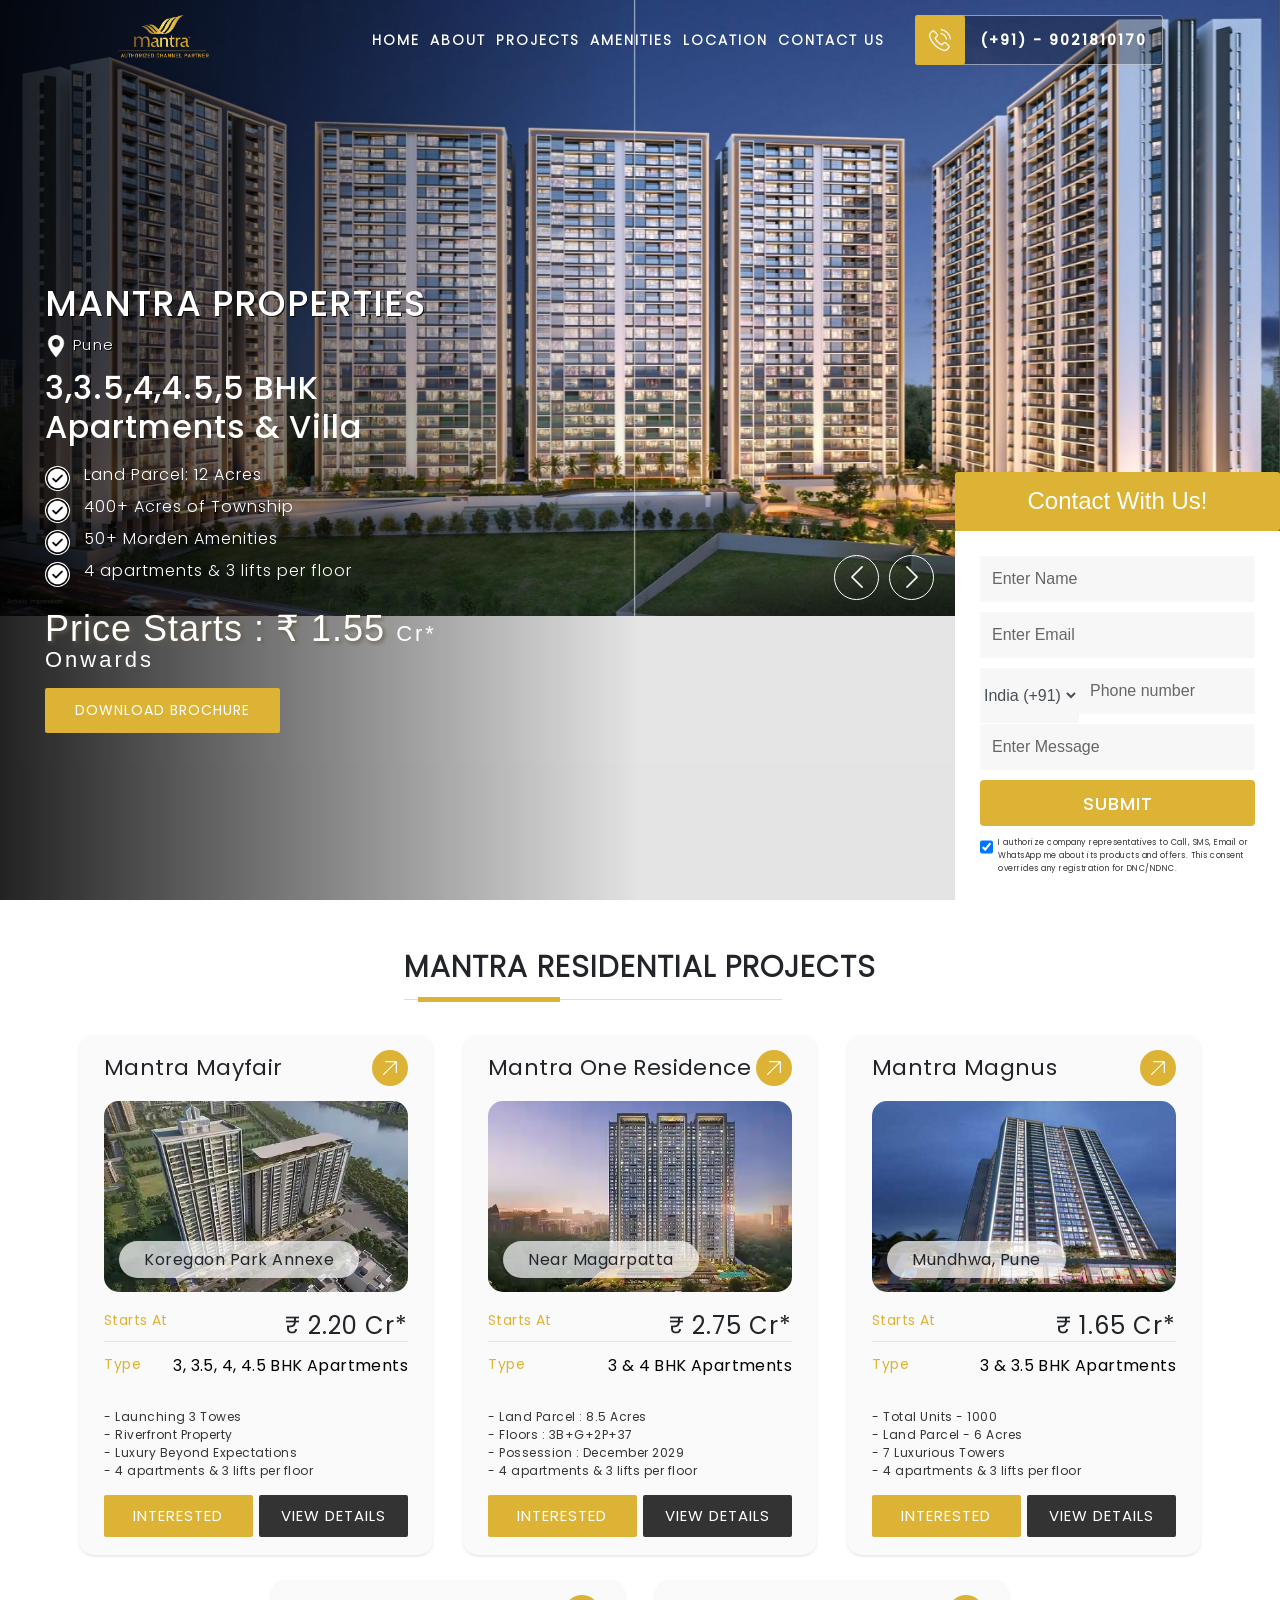
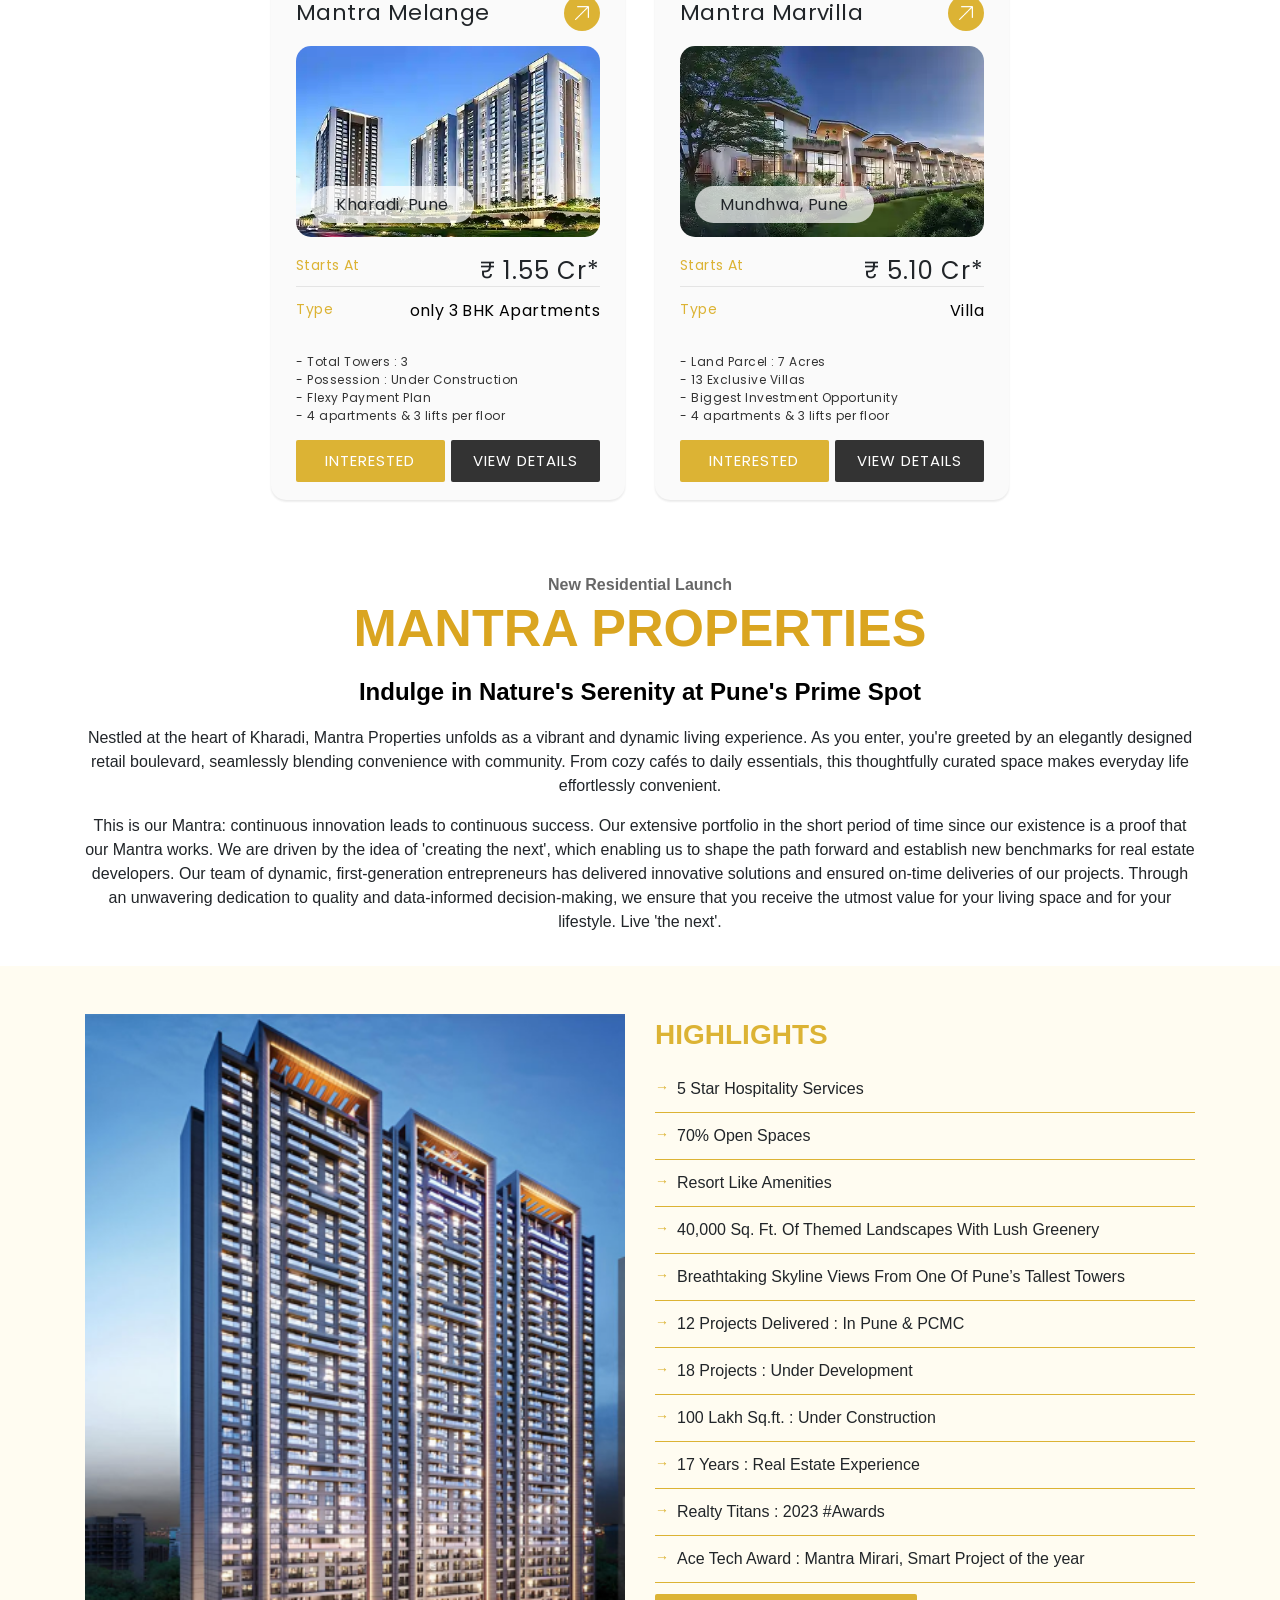
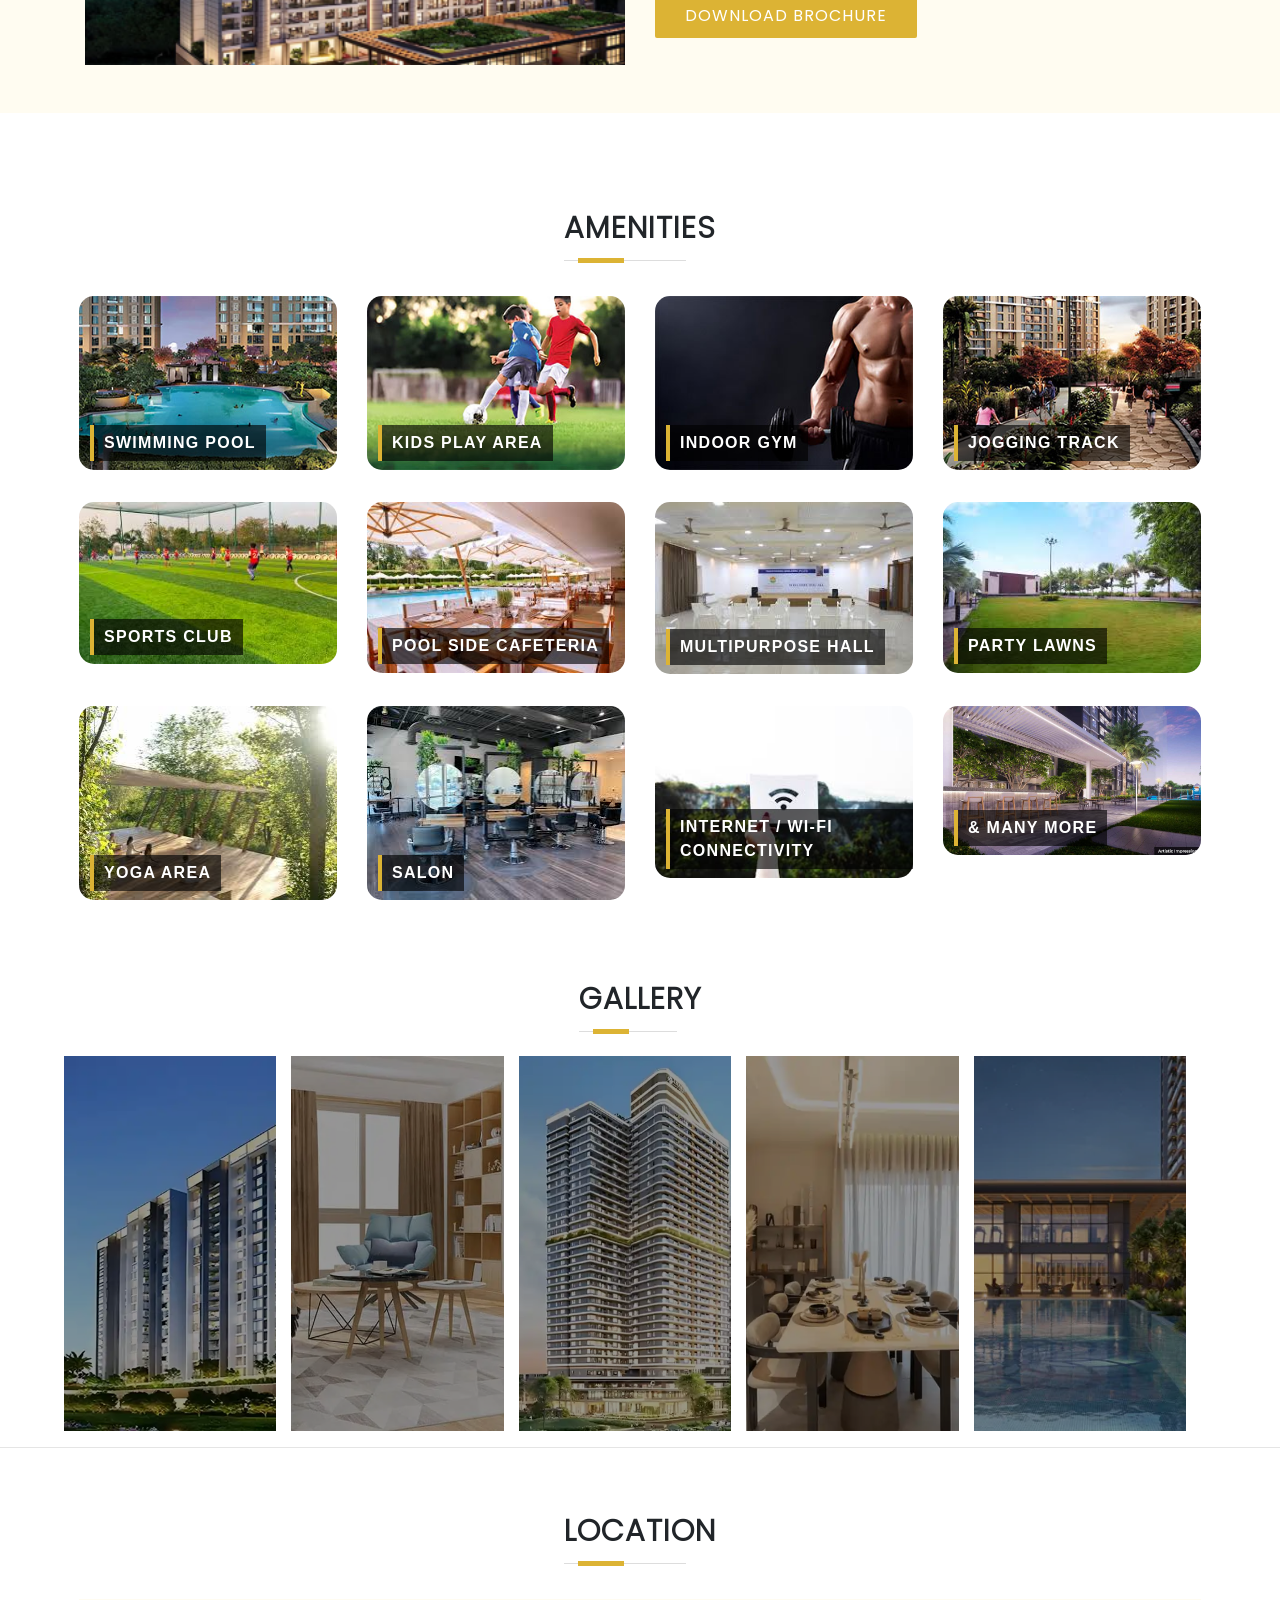
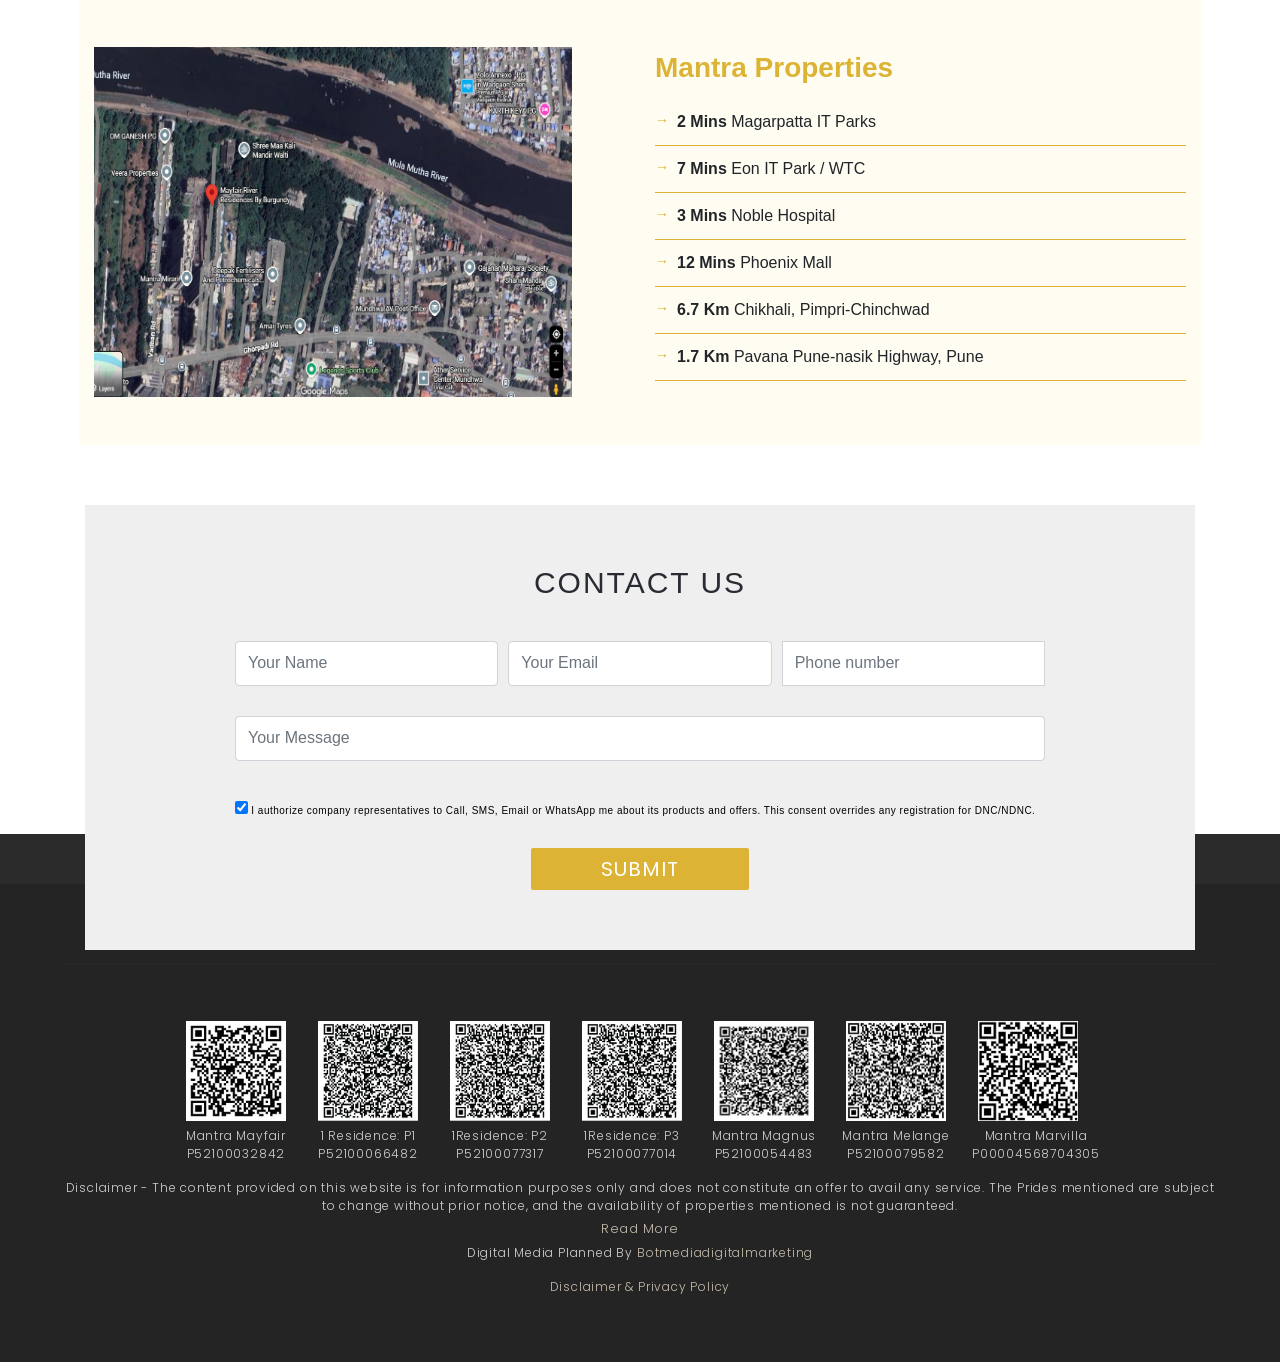
==== commit b3fc375a: "chnages updated" ====
--- a/index.html
+++ b/index.html
@@ -5,7 +5,7 @@
 <head>
   <meta charset="utf-8">
   <meta name="viewport" content="width=device-width, initial-scale=1, shrink-to-fit=no">
-  <title>Mantra Properties | Pune |  3, 3.5, 4, 4.5, 5 BHK Apartments & Villa</title>
+  <title>Mantra Properties | Pune | 3, 3.5, 4, 4.5, 5 BHK Apartments & Villa</title>
   <link rel="shortcut icon" href="images/others/favicon.png" type="image/x-icon">
   <meta name="keywords"
     content="Mantra Properties, Pune,3, 3.5, 4, 4.5, 5 BHK Apartments & Villa, Mantra Mayfair, One resisdence , Magnus , Melange, Burgundy Marvilla">
@@ -731,7 +731,7 @@
               <h4> Mantra Magnus <span><img src="images/icon/up-right-arrow.png" alt="icon" class="img-fluid"></span>
               </h4>
               <div class="iner-item">
-                <img class="main-project-img img-fluid w-100" src="images/project/MAGNUS.jpeg" alt="image" style="height: 248px;">
+                <img class="main-project-img img-fluid w-100" src="images/project/MAGNUS.jpeg" alt="image" >
                 <div class="overlay-item">
                   <h6><span>Mundhwa, Pune</span></h6>
                 </div>
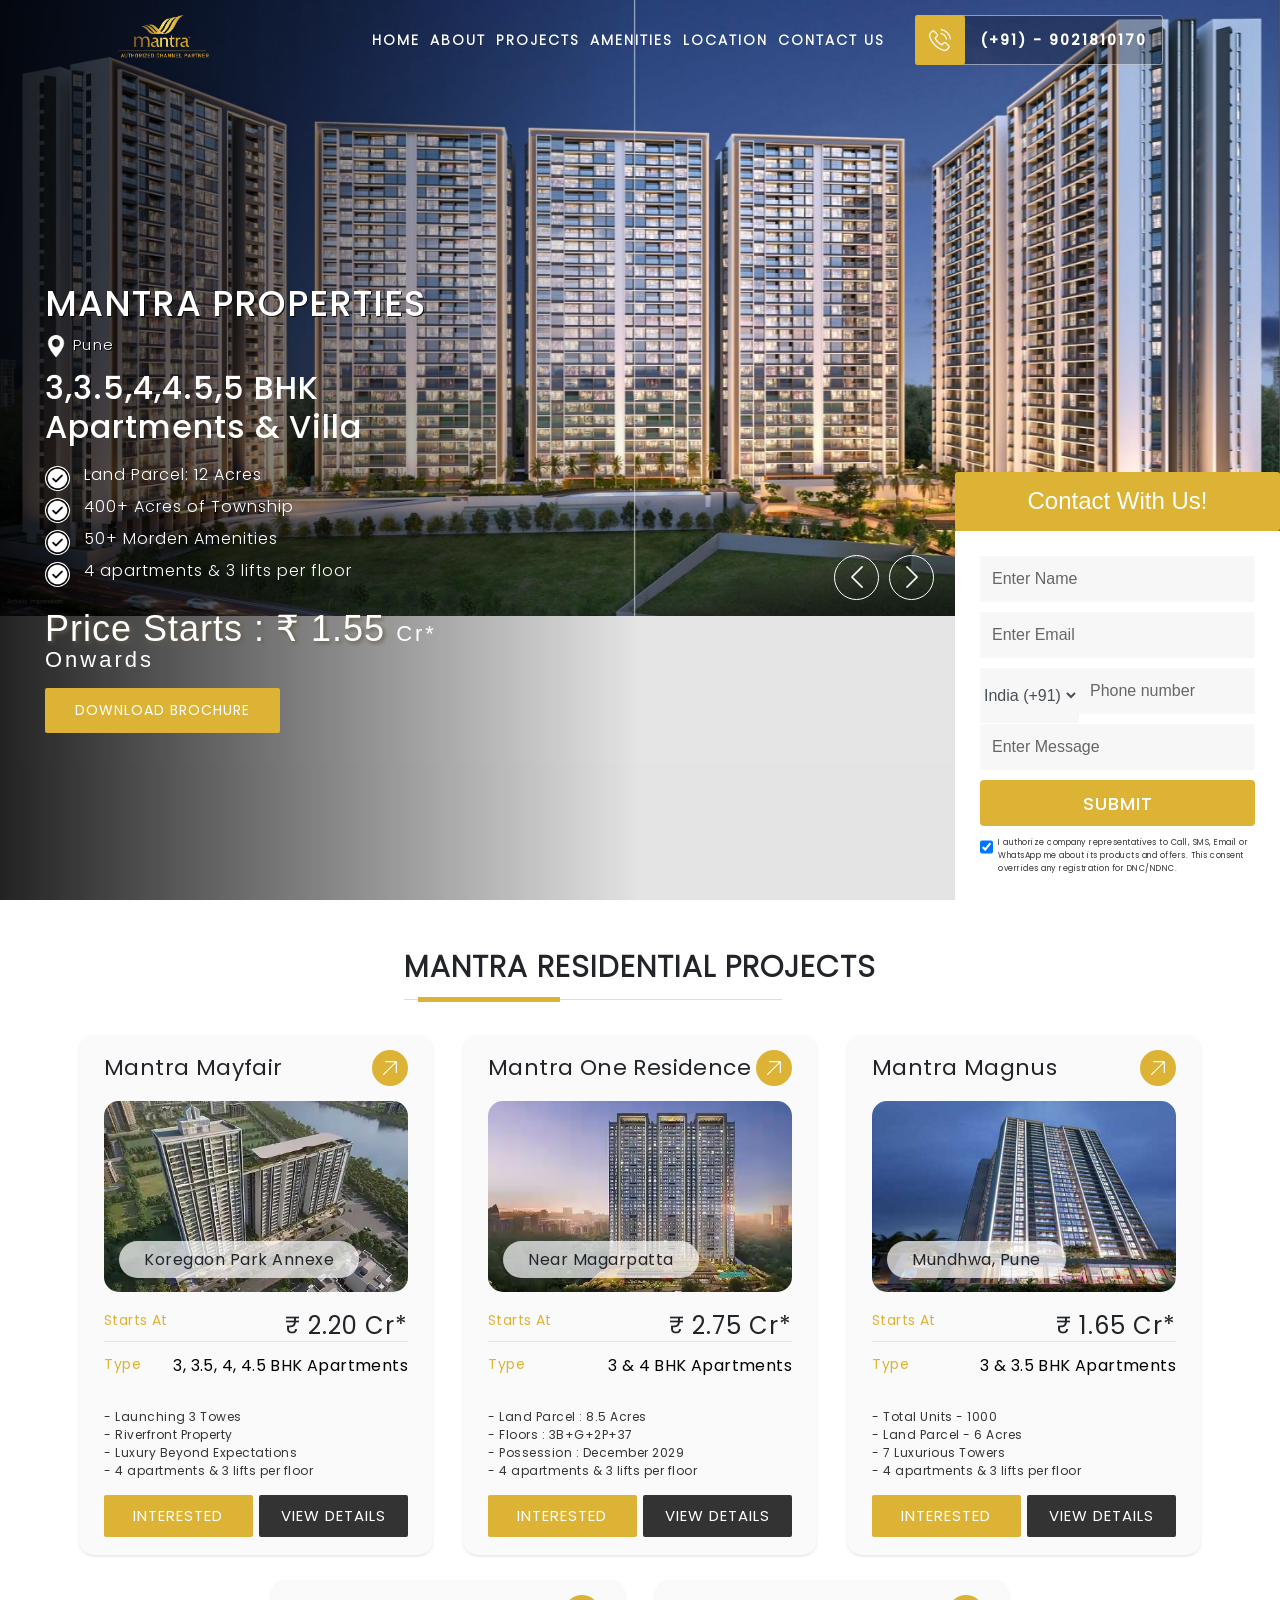
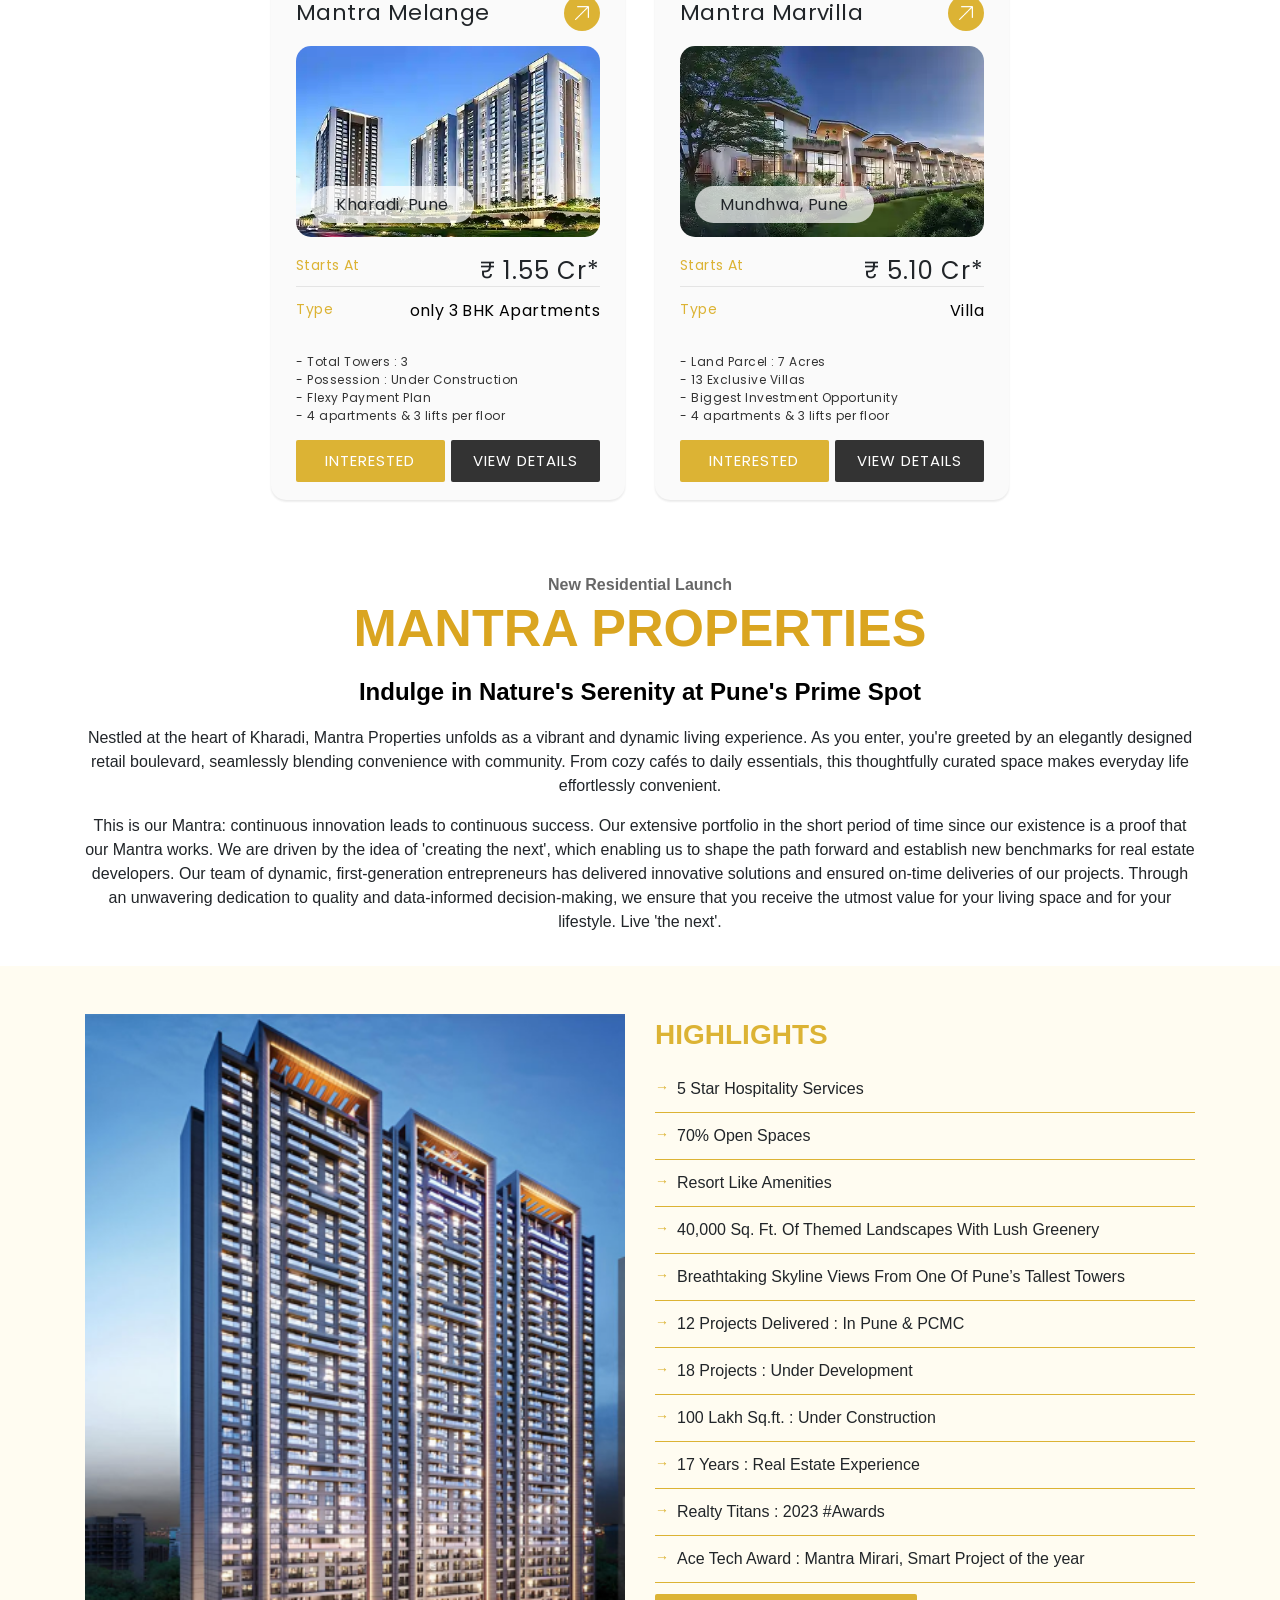
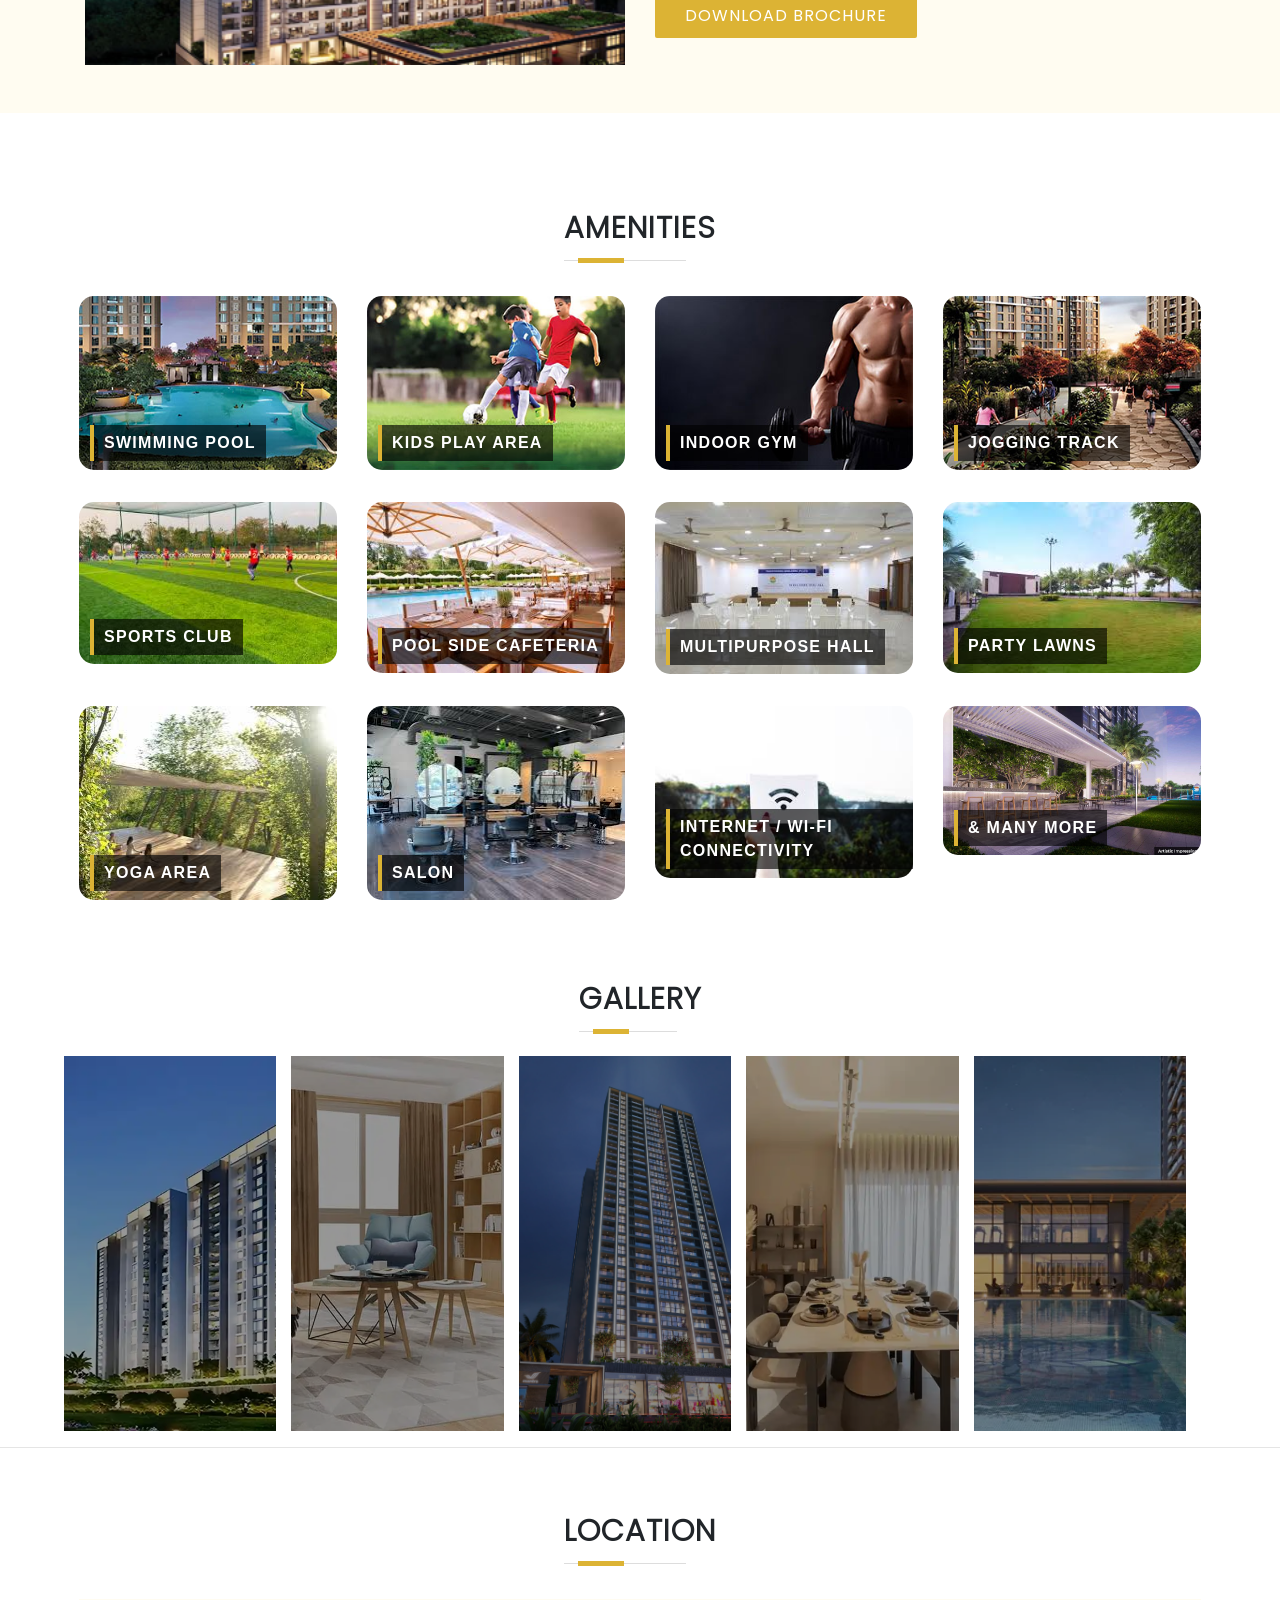
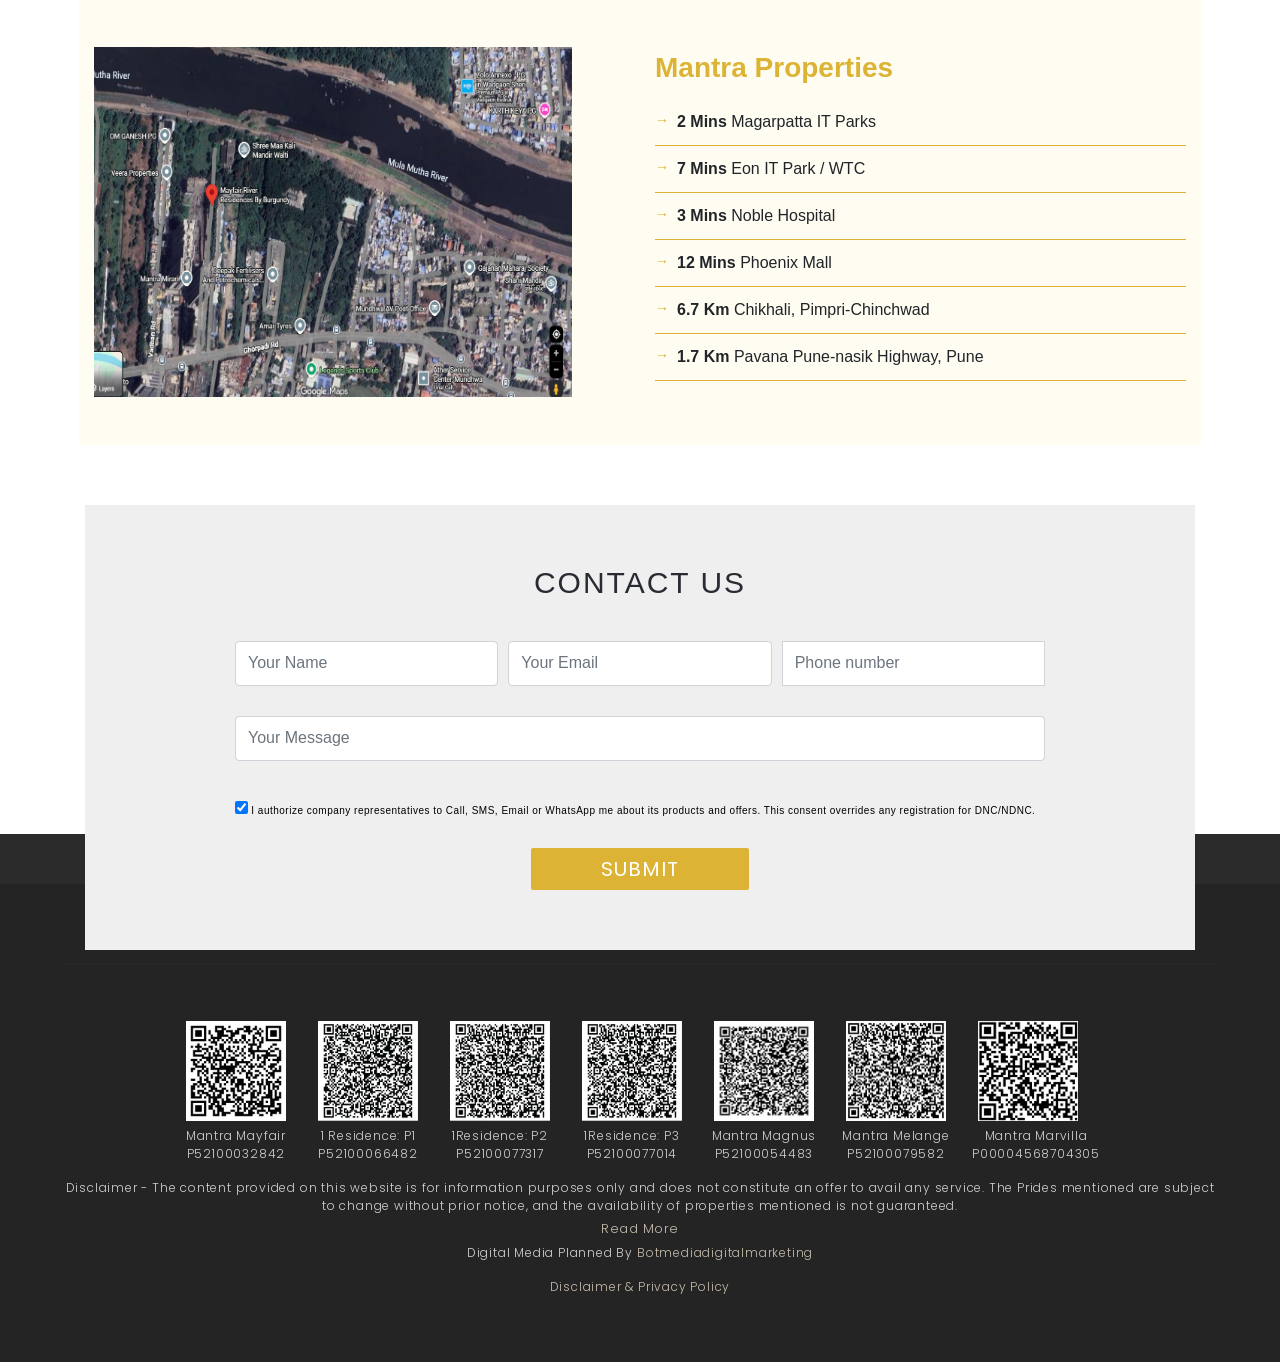
==== commit b1e9710d: "chnages updated" ====
--- a/index.html
+++ b/index.html
@@ -1006,10 +1006,10 @@
           <img src="images/gallery/2.png" class="img-fluid" alt="img" loading="lazy">
         </picture>
       </a>
-      <a href="images/gallery/3.webp" class="gallay-img_tag gallery with-caption image-link" title="gallery">
+      <a href="images/gallery/b2.jpeg" class="gallay-img_tag gallery with-caption image-link" title="gallery">
         <picture>
-          <source media="(max-width:768px)" srcset="images/gallery/3.webp">
-          <img src="images/gallery/3.webp" class="img-fluid" alt="img" loading="lazy">
+          <source media="(max-width:768px)" srcset="images/gallery/b2.jpeg">
+          <img src="images/gallery/b2.jpeg" class="img-fluid" alt="img" loading="lazy">
         </picture>
       </a>
       <a href="images/gallery/4.webp" class="gallay-img_tag gallery with-caption image-link" title="gallery">
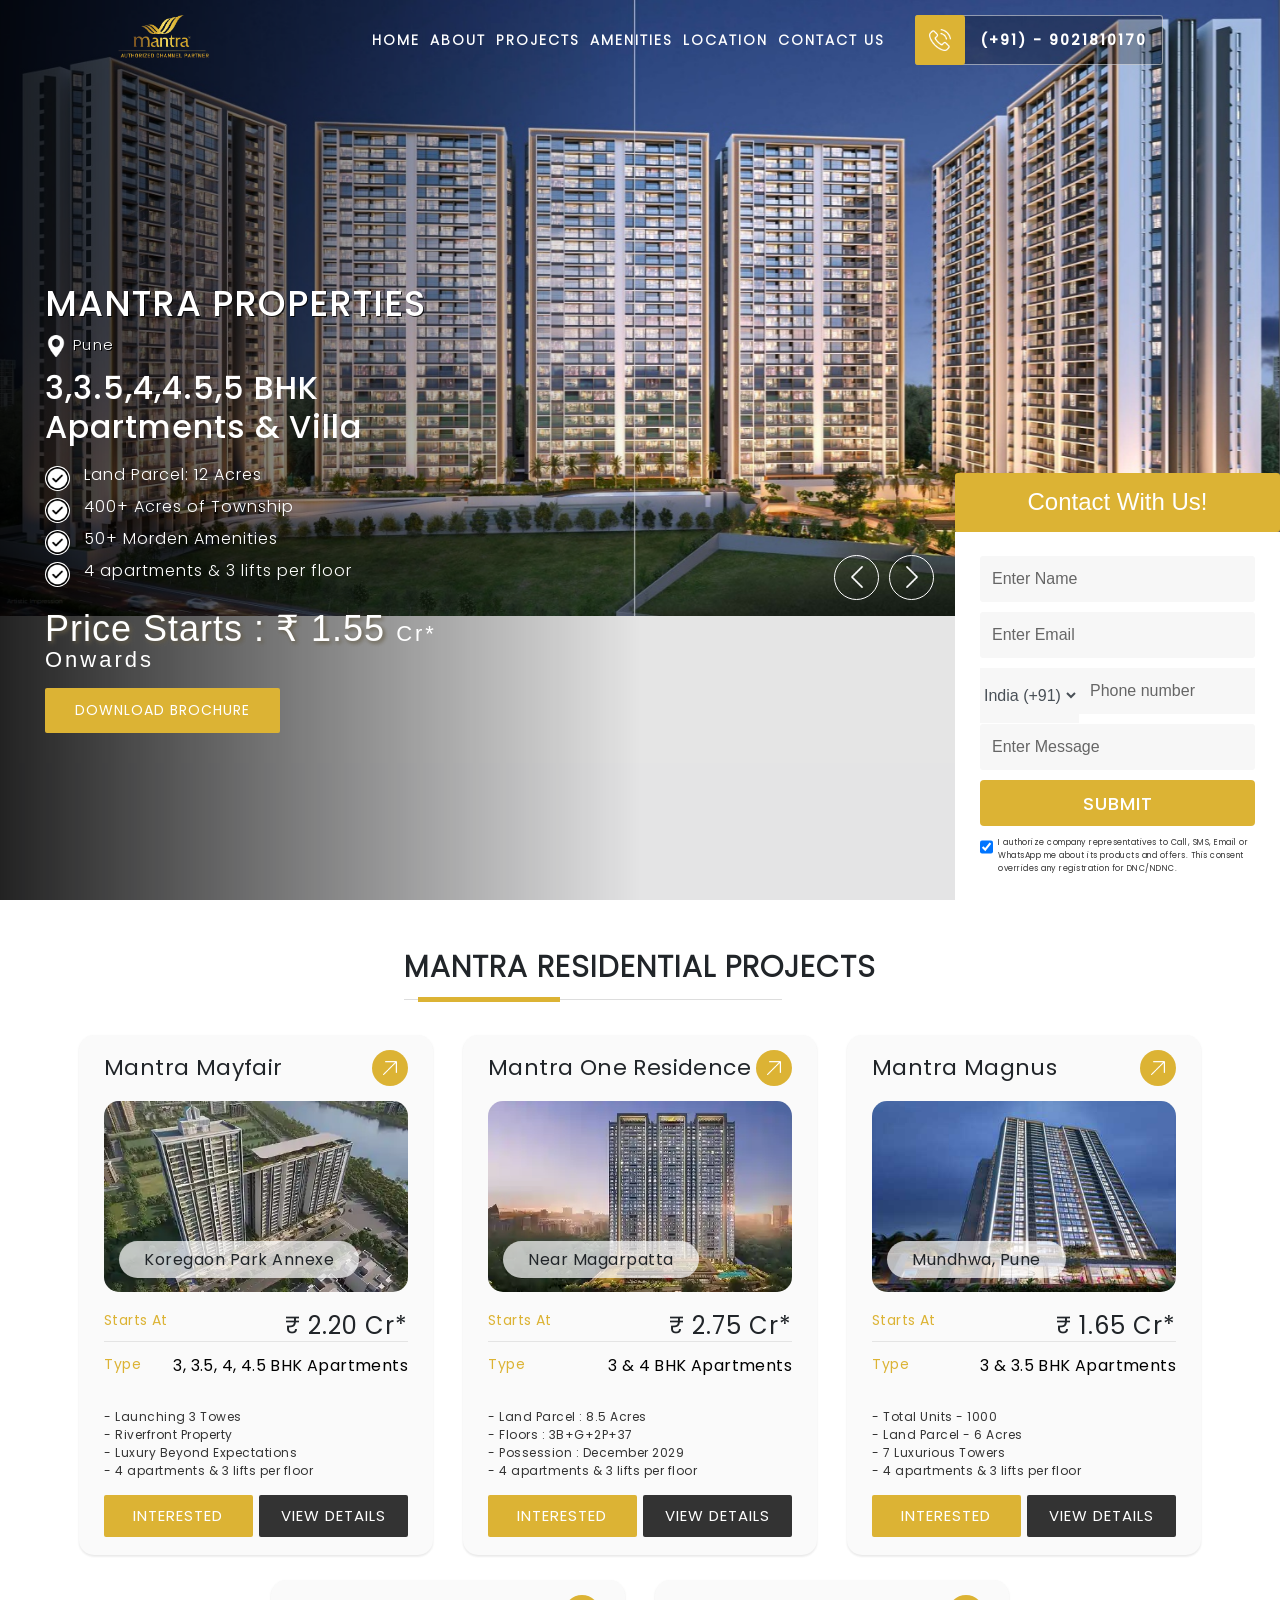
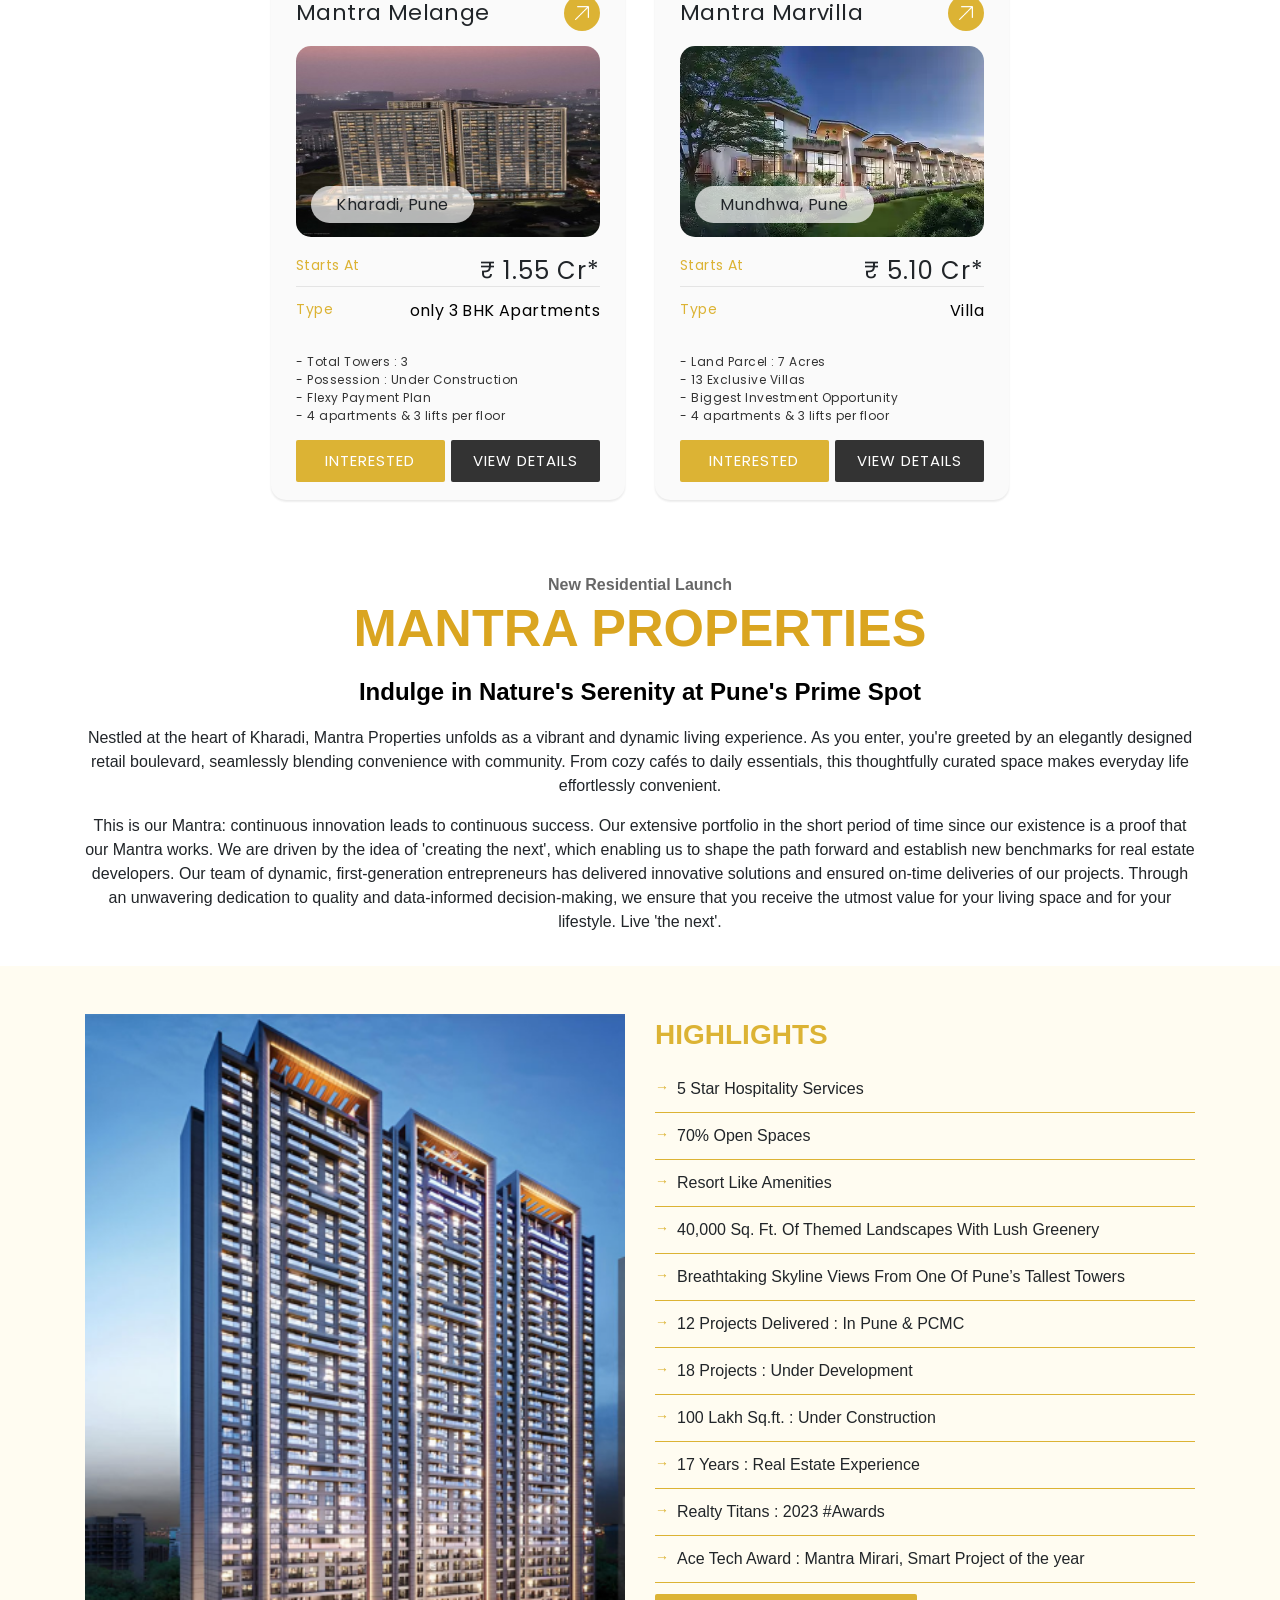
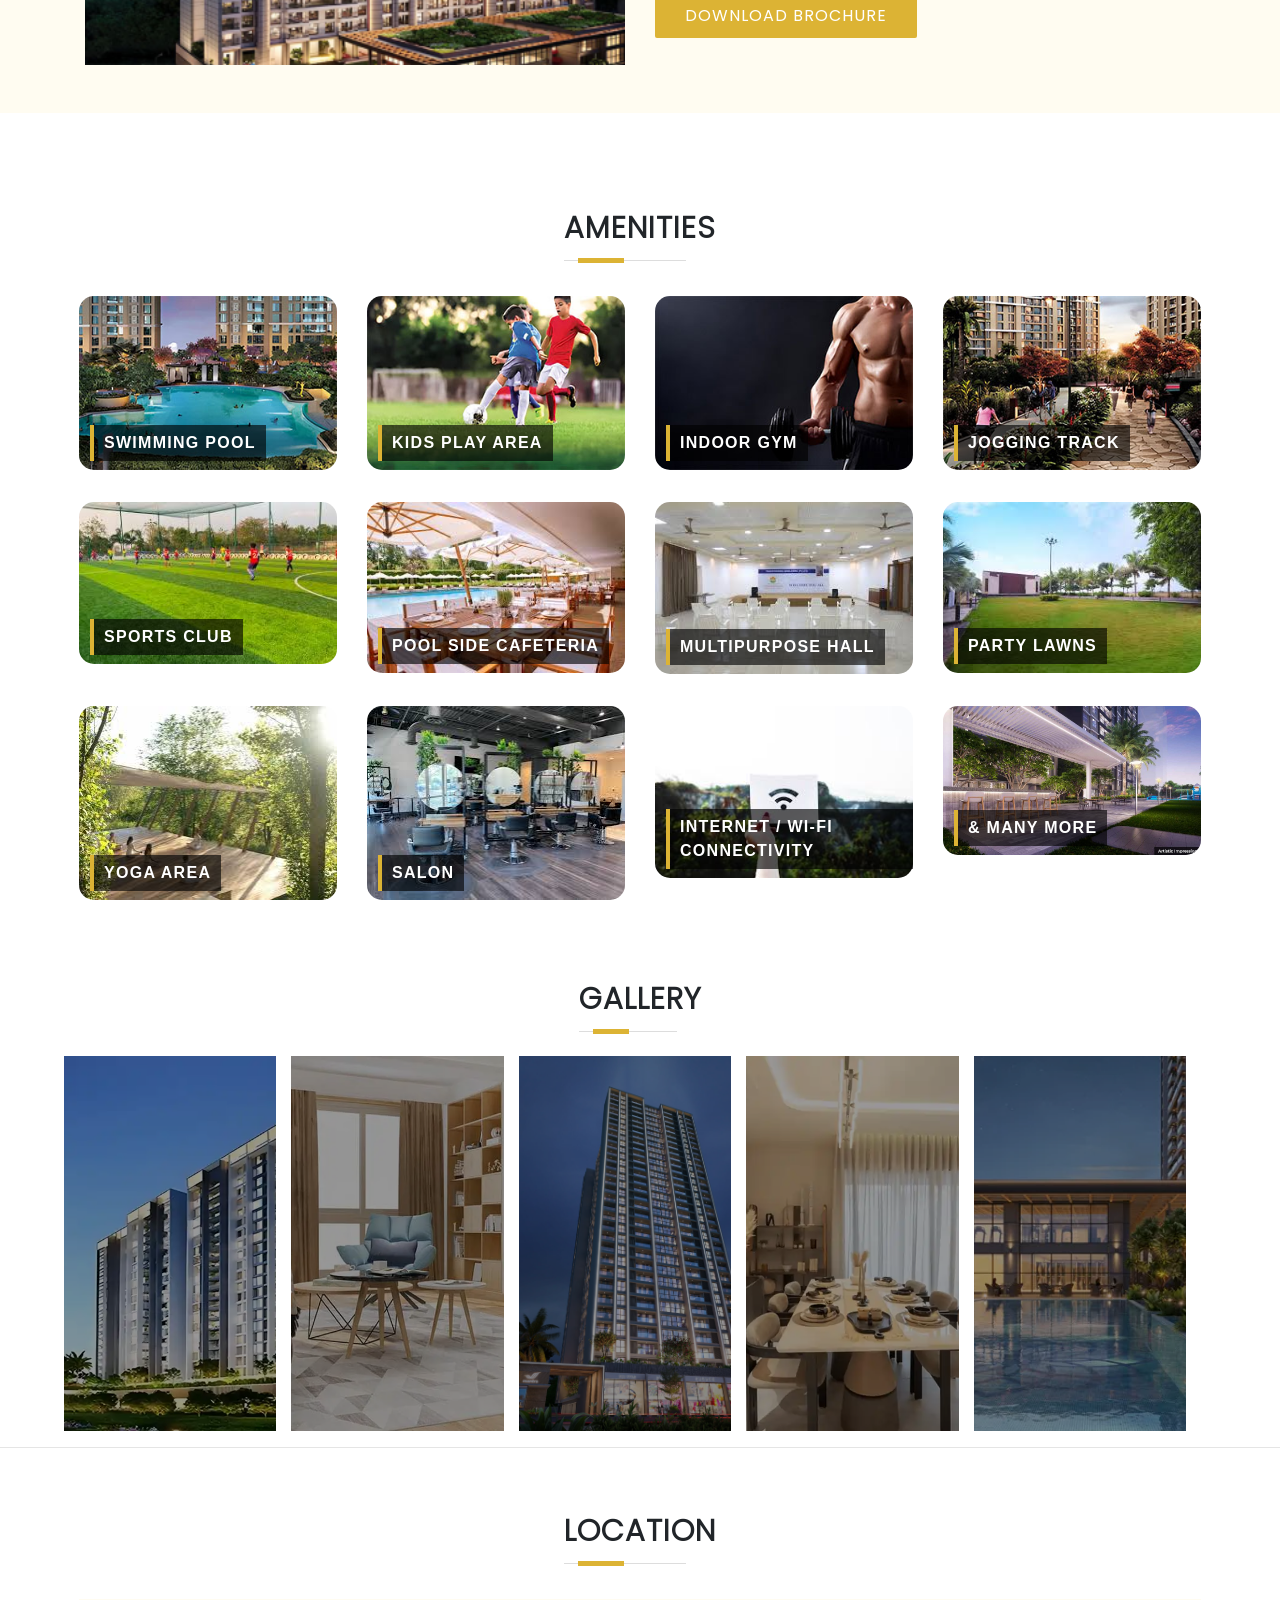
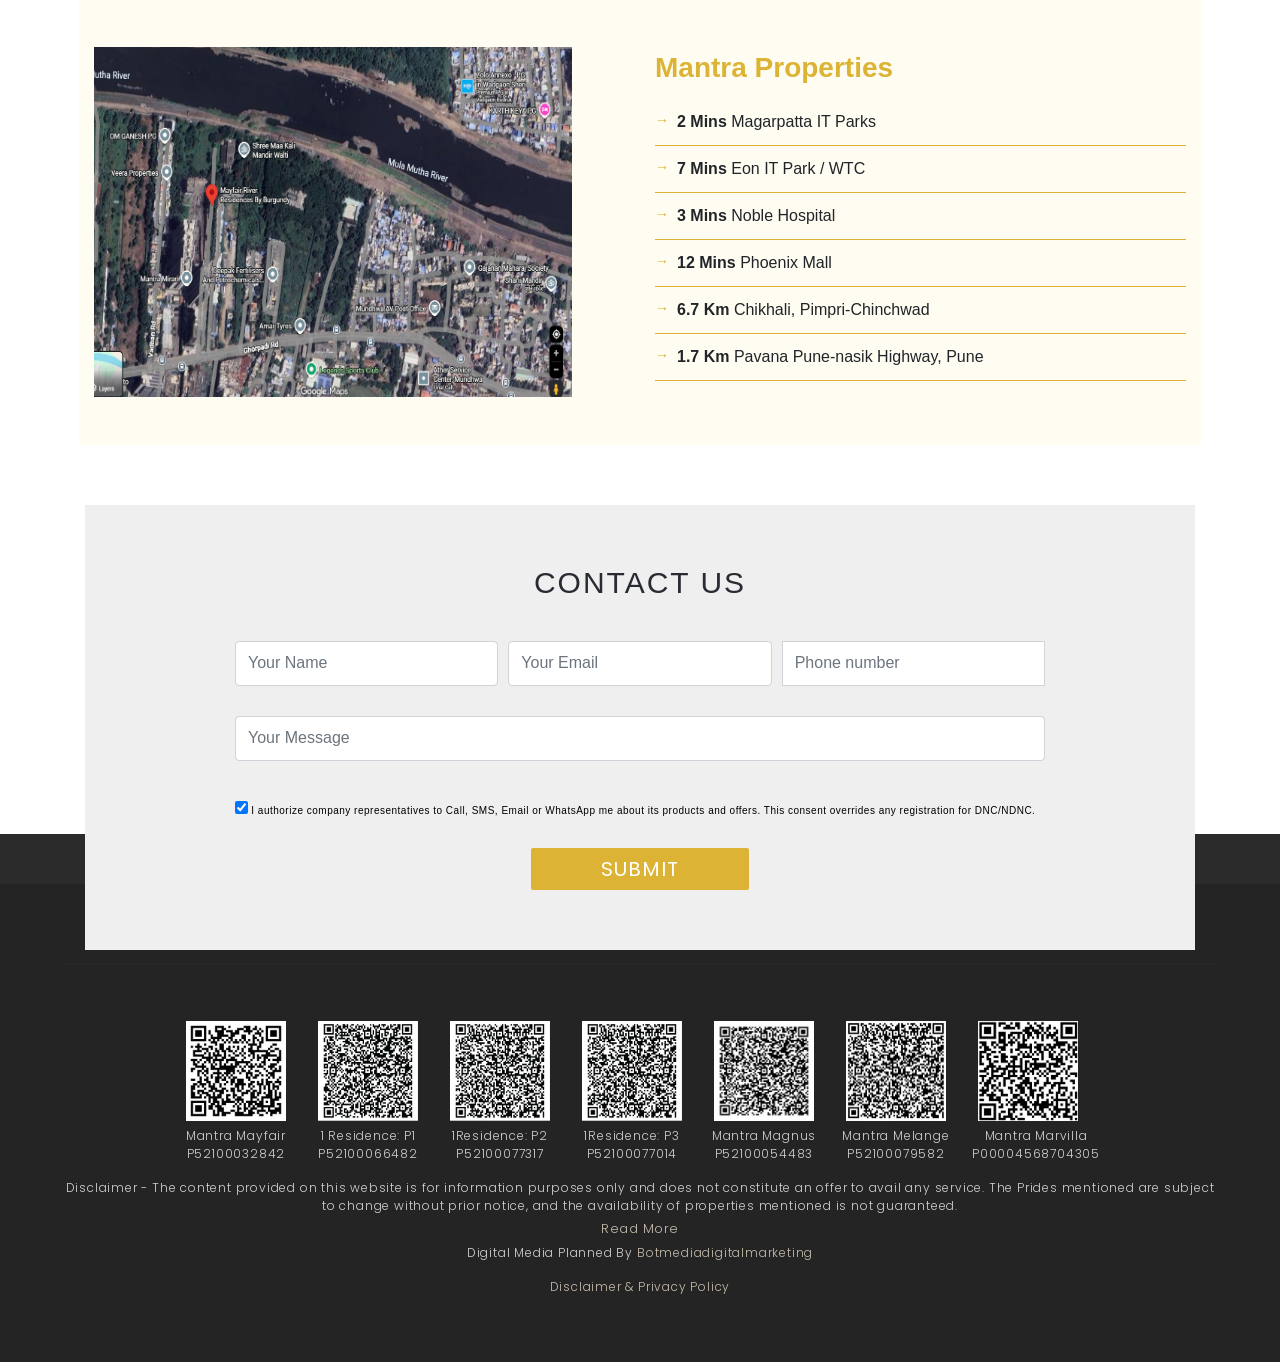
==== commit 2a927e7d: "chnages updated" ====
--- a/index.html
+++ b/index.html
@@ -759,7 +759,7 @@
               <h4>Mantra Melange <span><img src="images/icon/up-right-arrow.png" alt="icon" class="img-fluid"></span>
               </h4>
               <div class="iner-item">
-                <img class="main-project-img img-fluid w-100" src="images/project/Joypin.webp" alt="image">
+                <img class="main-project-img img-fluid w-100" src="images/project/melange.jpg" alt="image">
                 <div class="overlay-item">
                   <h6><span>Kharadi, Pune</span></h6>
                 </div>
